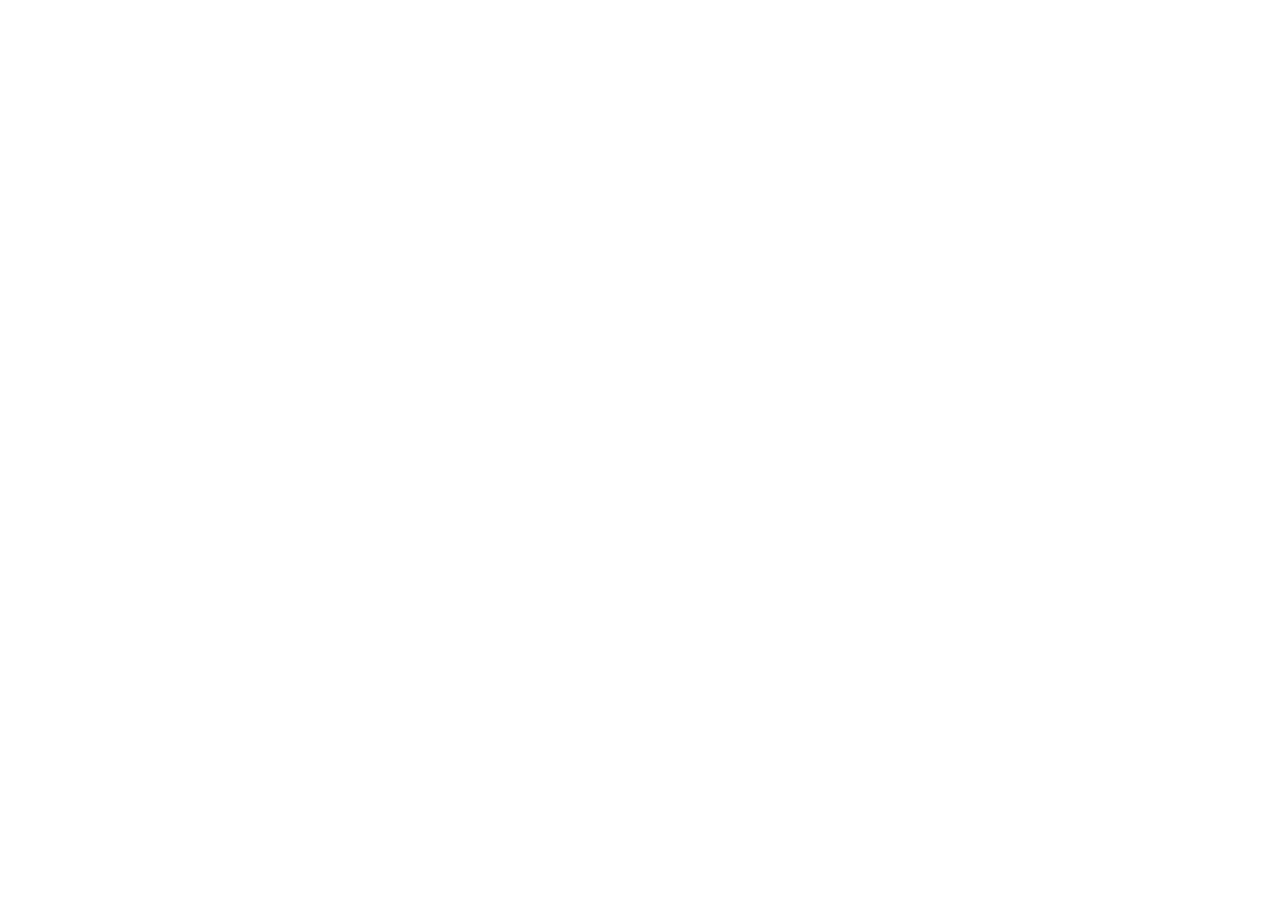
==== public/index.html @ dce38a4a "Add files via upload" ====
<!DOCTYPE html>
<html lang="ja">
<head>
<meta charset="UTF-8">
<meta name="viewport" content="width=device-width, initial-scale=1">
<title>新着サンプル動画まとめ｜三昧タイム</title>
<meta name="robots" content="noindex">
<!-- サンプル動画のサーバーはリファラを見て弾くことがあるため、必ず送る設定にしておく -->
<meta name="referrer" content="no-referrer-when-downgrade">

<link rel="preconnect" href="https://fonts.googleapis.com">
<link rel="preconnect" href="https://fonts.gstatic.com" crossorigin>
<link href="https://fonts.googleapis.com/css2?family=Noto+Sans+JP:wght@400;500;700&family=JetBrains+Mono:wght@400;500&display=swap" rel="stylesheet">
<link rel="stylesheet" href="/assets/css/common.css">
</head>

<body>
<noscript><p style="text-align:center;padding:40px 16px">このサイトの閲覧にはJavaScriptを有効にしてください。</p></noscript>

<!-- 年齢確認：「はい」を押すまで <template> の中身は読み込まれない（/assets/js/age-gate.js） -->
<template id="site-content">

<header class="site-head">
  <div class="wrap">
    <a class="site-logo" href="/">ざんまい<span>たいむ。</span></a>
    <nav class="site-nav">
      <a href="/" aria-current="page">新着</a>
      <a href="/actress/">女優一覧</a>
    </nav>
  </div>
</header>

<main class="wrap">

  <!-- 広告（PR）表記 -->
  <p class="pr-note">
    <span class="pr-badge">PR</span>
    当サイトはアフィリエイト広告を利用しています。掲載している動画は FANZA（DMM）のサンプル動画で、リンク先で購入・視聴できます。
    <a href="/policy/">サイトポリシー</a>
  </p>

  <!-- ==========================================================
       動画グリッド

       ★ この STAGE 区間は scripts/build.py が自動生成します。
          手で編集しても次回の更新で上書きされます。
          掲載内容を変えたいときは knowledge/config.json を編集してください。

       ★ affi_id について
          src の「affi_id=...」はDMMアフィリエイトIDです。
          ここが空・未設定だと、プレイヤーをクリックしたときの遷移先URLが
          不正になり「400 Bad Request」になります。消さないでください。
          正本: knowledge/config.json の affiliate.affiliate_id
       ========================================================== -->
  <section class="stage">

    <!-- ================= STAGE START ================= -->
    <ul class="video-row">

      <!-- ---------- 1段目 ---------- -->
      <li>
        <div class="video-cell">
          <iframe src="https://www.dmm.co.jp/litevideo/-/part/=/affi_id=NUBh0jCpE9kc-001/cid=sone00272/size=1280_720/"
                  scrolling="no" frameborder="0" allowfullscreen
                  allow="autoplay; fullscreen; encrypted-media; picture-in-picture"
                  referrerpolicy="no-referrer-when-downgrade" loading="lazy"></iframe>
        </div>
        <p class="cell-text">年末年始、広い学生寮で女学生とおじさん管理人が2人きり… 禁断シチュに欲情した中年ち●ぽと寂しさ埋めたい若い少女おま●こは相性良すぎて合体し続けた。 浅野こころ<br>浅野こころ</p>
      </li>
      <li>
        <div class="video-cell">
          <iframe src="https://www.dmm.co.jp/litevideo/-/part/=/affi_id=NUBh0jCpE9kc-001/cid=midv00855/size=1280_720/"
                  scrolling="no" frameborder="0" allowfullscreen
                  allow="autoplay; fullscreen; encrypted-media; picture-in-picture"
                  referrerpolicy="no-referrer-when-downgrade" loading="lazy"></iframe>
        </div>
        <p class="cell-text">いつも標準語のひなの先生、欲情すると方言淫語で痴女ってきて僕の恋人が近くにいても14発搾精させてくる巨乳女教師 博多弁卑語NTR 九野ひなの<br>九野ひなの</p>
      </li>
      <li>
        <div class="video-cell">
          <iframe src="https://www.dmm.co.jp/litevideo/-/part/=/affi_id=NUBh0jCpE9kc-001/cid=oae00291/size=1280_720/"
                  scrolling="no" frameborder="0" allowfullscreen
                  allow="autoplay; fullscreen; encrypted-media; picture-in-picture"
                  referrerpolicy="no-referrer-when-downgrade" loading="lazy"></iframe>
        </div>
        <p class="cell-text">裸神 瀬戸環奈<br>瀬戸環奈</p>
      </li>

      <!-- ---------- 2段目 ---------- -->
      <li>
        <div class="video-cell">
          <iframe src="https://www.dmm.co.jp/litevideo/-/part/=/affi_id=NUBh0jCpE9kc-001/cid=mimk00168/size=1280_720/"
                  scrolling="no" frameborder="0" allowfullscreen
                  allow="autoplay; fullscreen; encrypted-media; picture-in-picture"
                  referrerpolicy="no-referrer-when-downgrade" loading="lazy"></iframe>
        </div>
        <p class="cell-text">1000円カットのおネエさんにスいてもらう本。3 実写版<br>1000円カットのおネエさんにスいてもらう本。</p>
      </li>
      <li>
        <div class="video-cell">
          <iframe src="https://www.dmm.co.jp/litevideo/-/part/=/affi_id=NUBh0jCpE9kc-001/cid=midv00670/size=1280_720/"
                  scrolling="no" frameborder="0" allowfullscreen
                  allow="autoplay; fullscreen; encrypted-media; picture-in-picture"
                  referrerpolicy="no-referrer-when-downgrade" loading="lazy"></iframe>
        </div>
        <p class="cell-text">帰省先のド田舎で僕の東京カノジョに嫉妬した幼馴染の澪に汗だくジェラシ―淫語で精子ぶっこ抜かれた…夏の思い出。 石川澪<br>石川澪</p>
      </li>
      <li>
        <div class="video-cell">
          <iframe src="https://www.dmm.co.jp/litevideo/-/part/=/affi_id=NUBh0jCpE9kc-001/cid=sone00224/size=1280_720/"
                  scrolling="no" frameborder="0" allowfullscreen
                  allow="autoplay; fullscreen; encrypted-media; picture-in-picture"
                  referrerpolicy="no-referrer-when-downgrade" loading="lazy"></iframe>
        </div>
        <p class="cell-text">ド級新人‘倉木華’の敏感長身ボディを更に！とことん！めちゃイキ性開発3本番！初体験スペシャル<br>倉木華</p>
      </li>

      <!-- ---------- 3段目 ---------- -->
      <li>
        <div class="video-cell">
          <iframe src="https://www.dmm.co.jp/litevideo/-/part/=/affi_id=NUBh0jCpE9kc-001/cid=ssis00839/size=1280_720/"
                  scrolling="no" frameborder="0" allowfullscreen
                  allow="autoplay; fullscreen; encrypted-media; picture-in-picture"
                  referrerpolicy="no-referrer-when-downgrade" loading="lazy"></iframe>
        </div>
        <p class="cell-text">従順かつ性的な美麗Mペット 河北彩花<br>河北彩花（河北彩伽）</p>
      </li>
      <li>
        <div class="video-cell">
          <iframe src="https://www.dmm.co.jp/litevideo/-/part/=/affi_id=NUBh0jCpE9kc-001/cid=h_021nps00472/size=1280_720/"
                  scrolling="no" frameborder="0" allowfullscreen
                  allow="autoplay; fullscreen; encrypted-media; picture-in-picture"
                  referrerpolicy="no-referrer-when-downgrade" loading="lazy"></iframe>
        </div>
        <p class="cell-text">ガチナンパ！ 結婚式帰りの女性がお口だけでコンドーム装着に挑戦！妊娠願望が強くなって最後はゴムを外して何度も中出し懇願！<br>ガチナンパ！（ピーターズ）</p>
      </li>
      <li>
        <div class="video-cell">
          <iframe src="https://www.dmm.co.jp/litevideo/-/part/=/affi_id=NUBh0jCpE9kc-001/cid=1sdjs00364/size=1280_720/"
                  scrolling="no" frameborder="0" allowfullscreen
                  allow="autoplay; fullscreen; encrypted-media; picture-in-picture"
                  referrerpolicy="no-referrer-when-downgrade" loading="lazy"></iframe>
        </div>
        <p class="cell-text">人事部の休日 in 川越 与田ひかげ<br>与田ひかげ</p>
      </li>

    </ul>
    <!-- ================== STAGE END ================== -->

  </section>

  <section class="stage updates">
    <h2 class="stage-title">最新の更新</h2>
  <!-- UPDATES:START (scripts/build_index.py が自動生成。手で編集しない) -->
  <ul>

  </ul>
  <!-- UPDATES:END -->
  </section>

</main>

<footer class="foot">
  <div class="wrap">
    <nav class="foot-links" aria-label="サイト情報">
      <a href="/policy/">サイトポリシー</a>
    </nav>
    <p class="foot-pr">当サイトはアフィリエイト広告（PR）を利用しています。</p>
    <p class="foot-copy">&copy; 三昧タイム</p>
  </div>
</footer>

</template>

<script src="/assets/js/age-gate.js"></script>
<script src="/assets/js/site.js" defer></script>
</body>
</html>
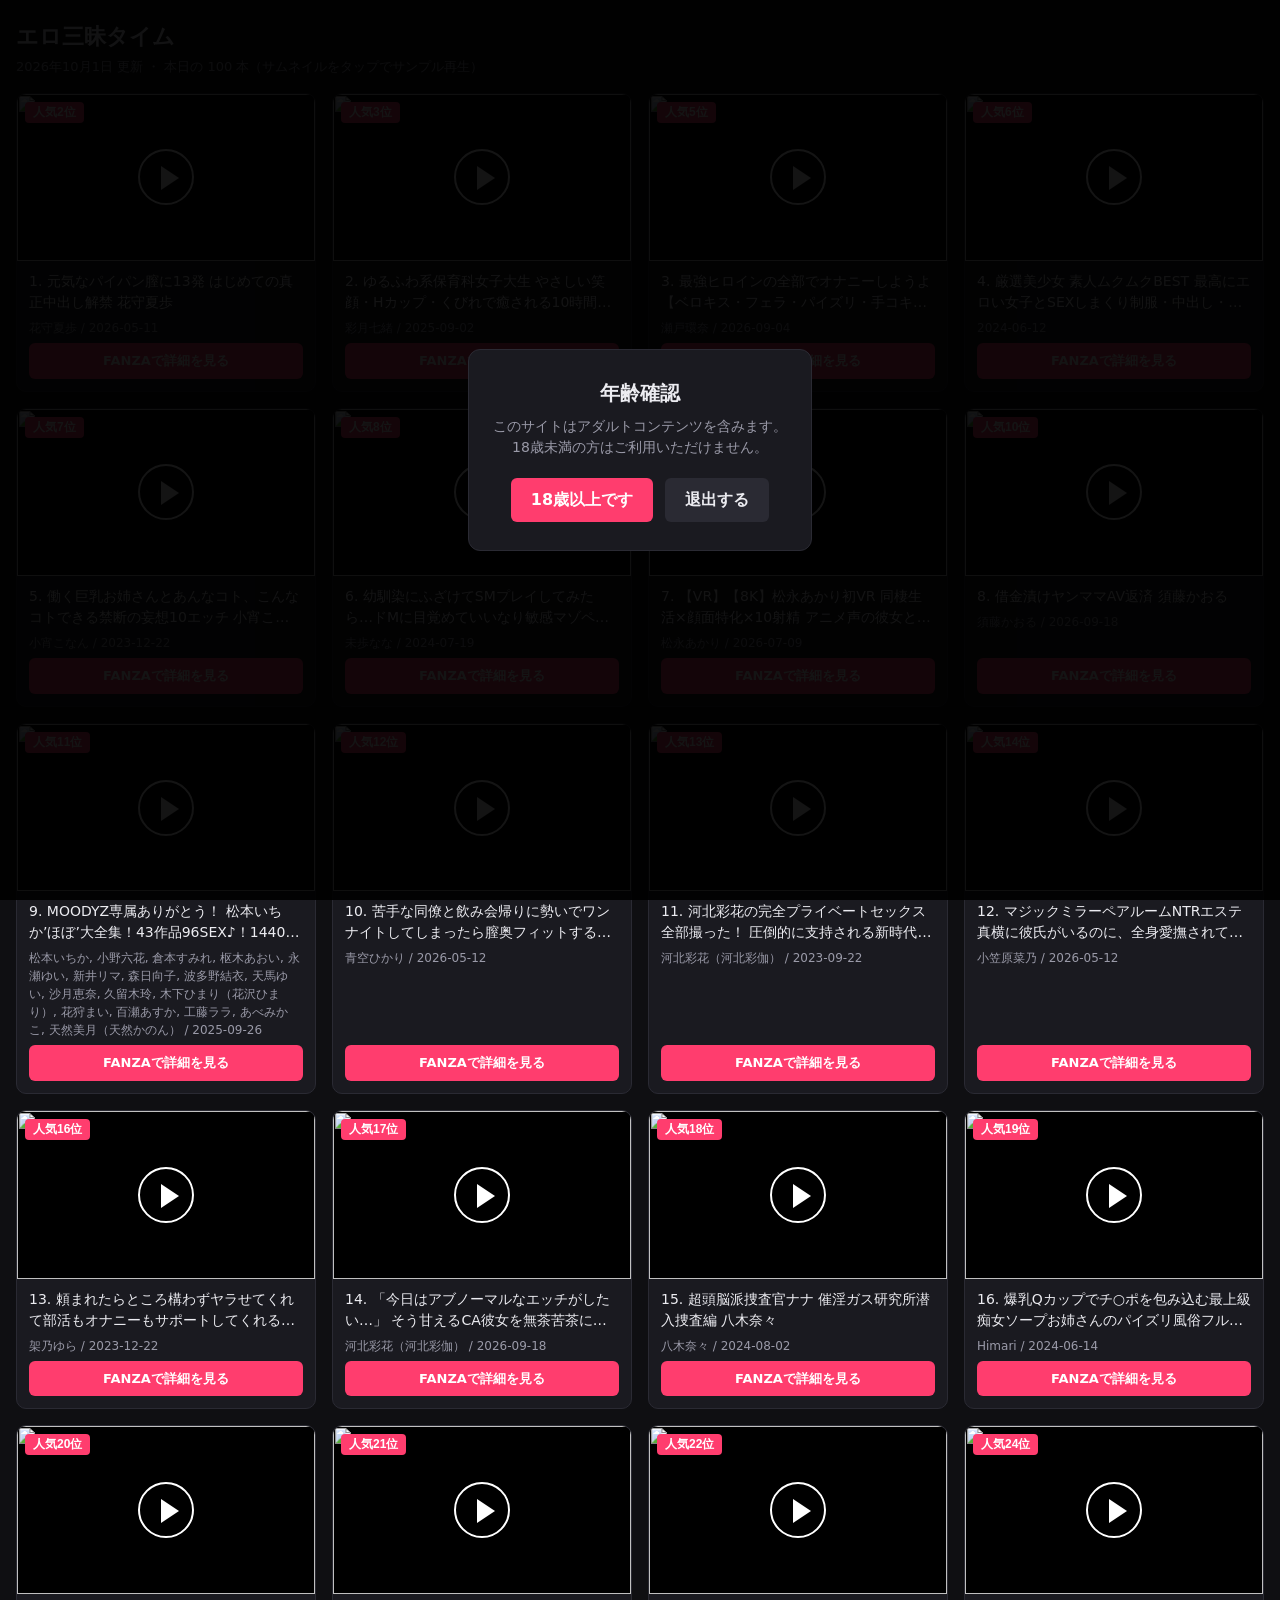
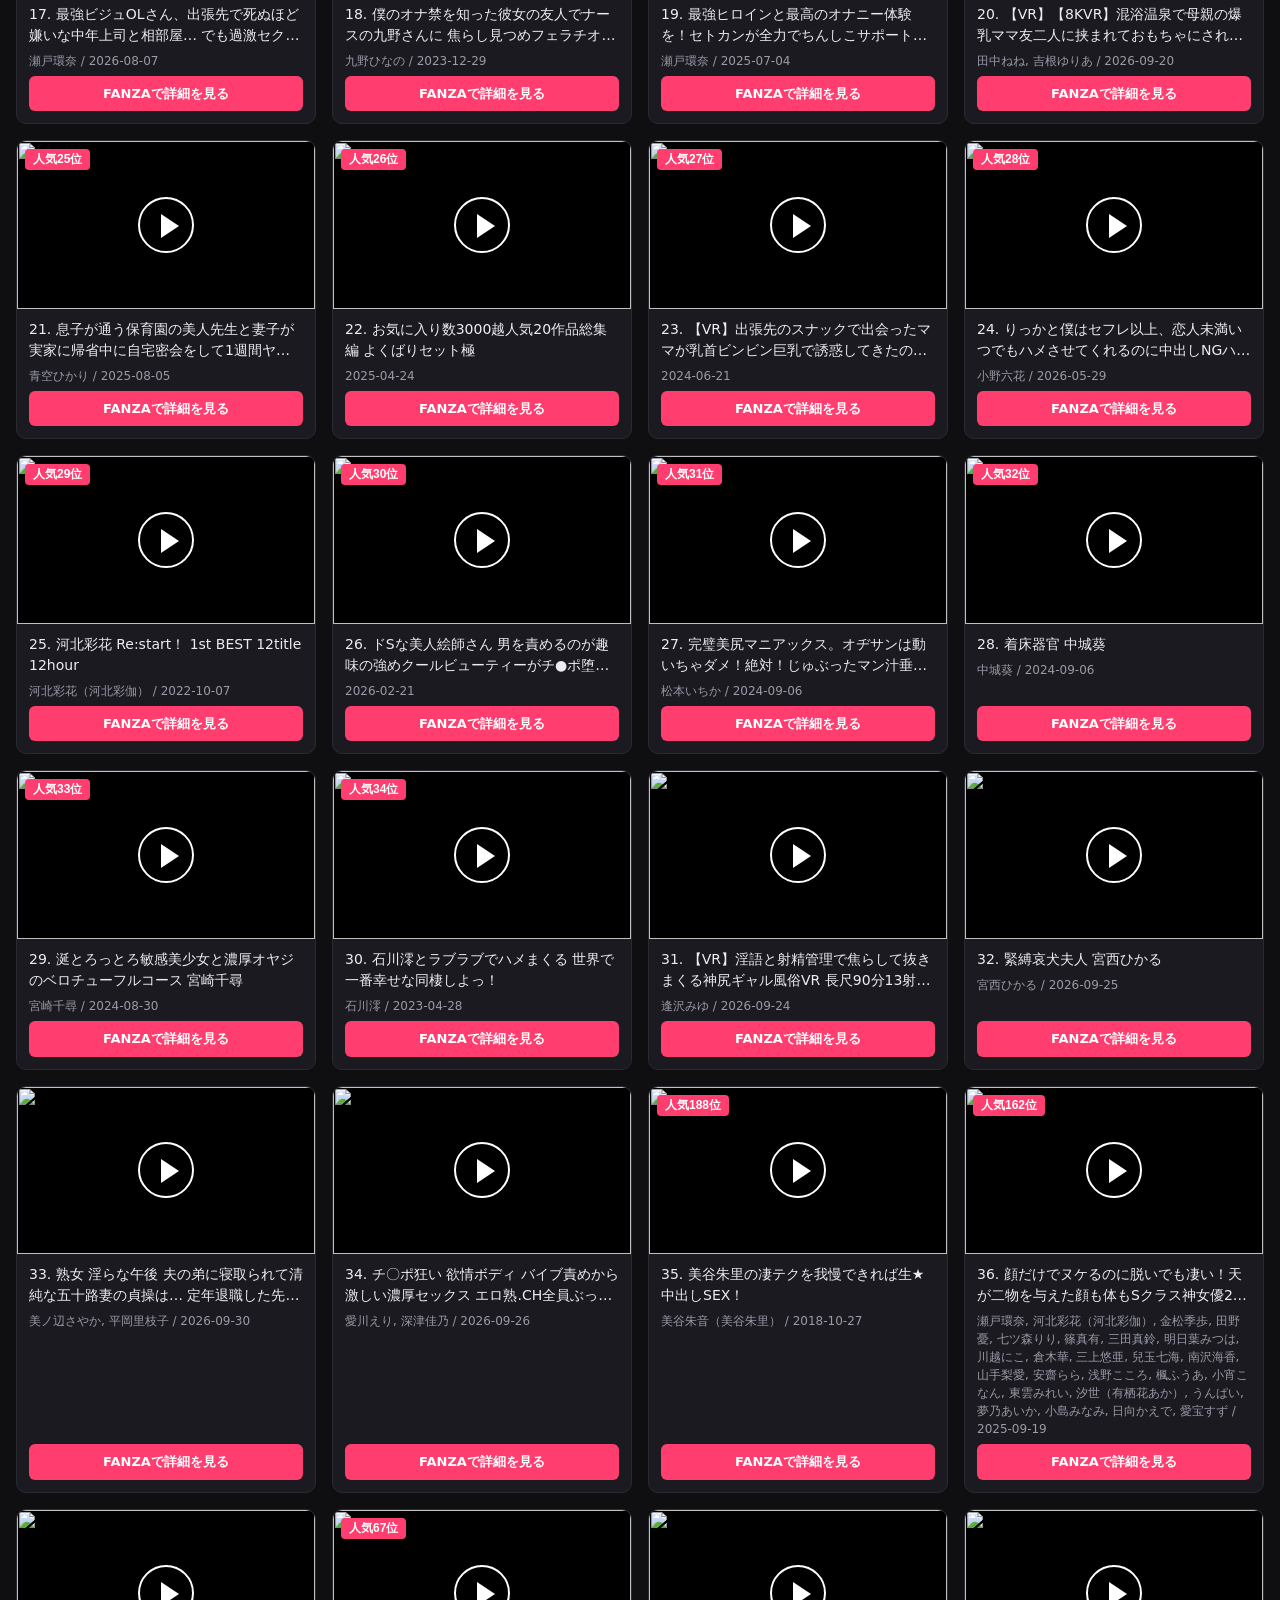
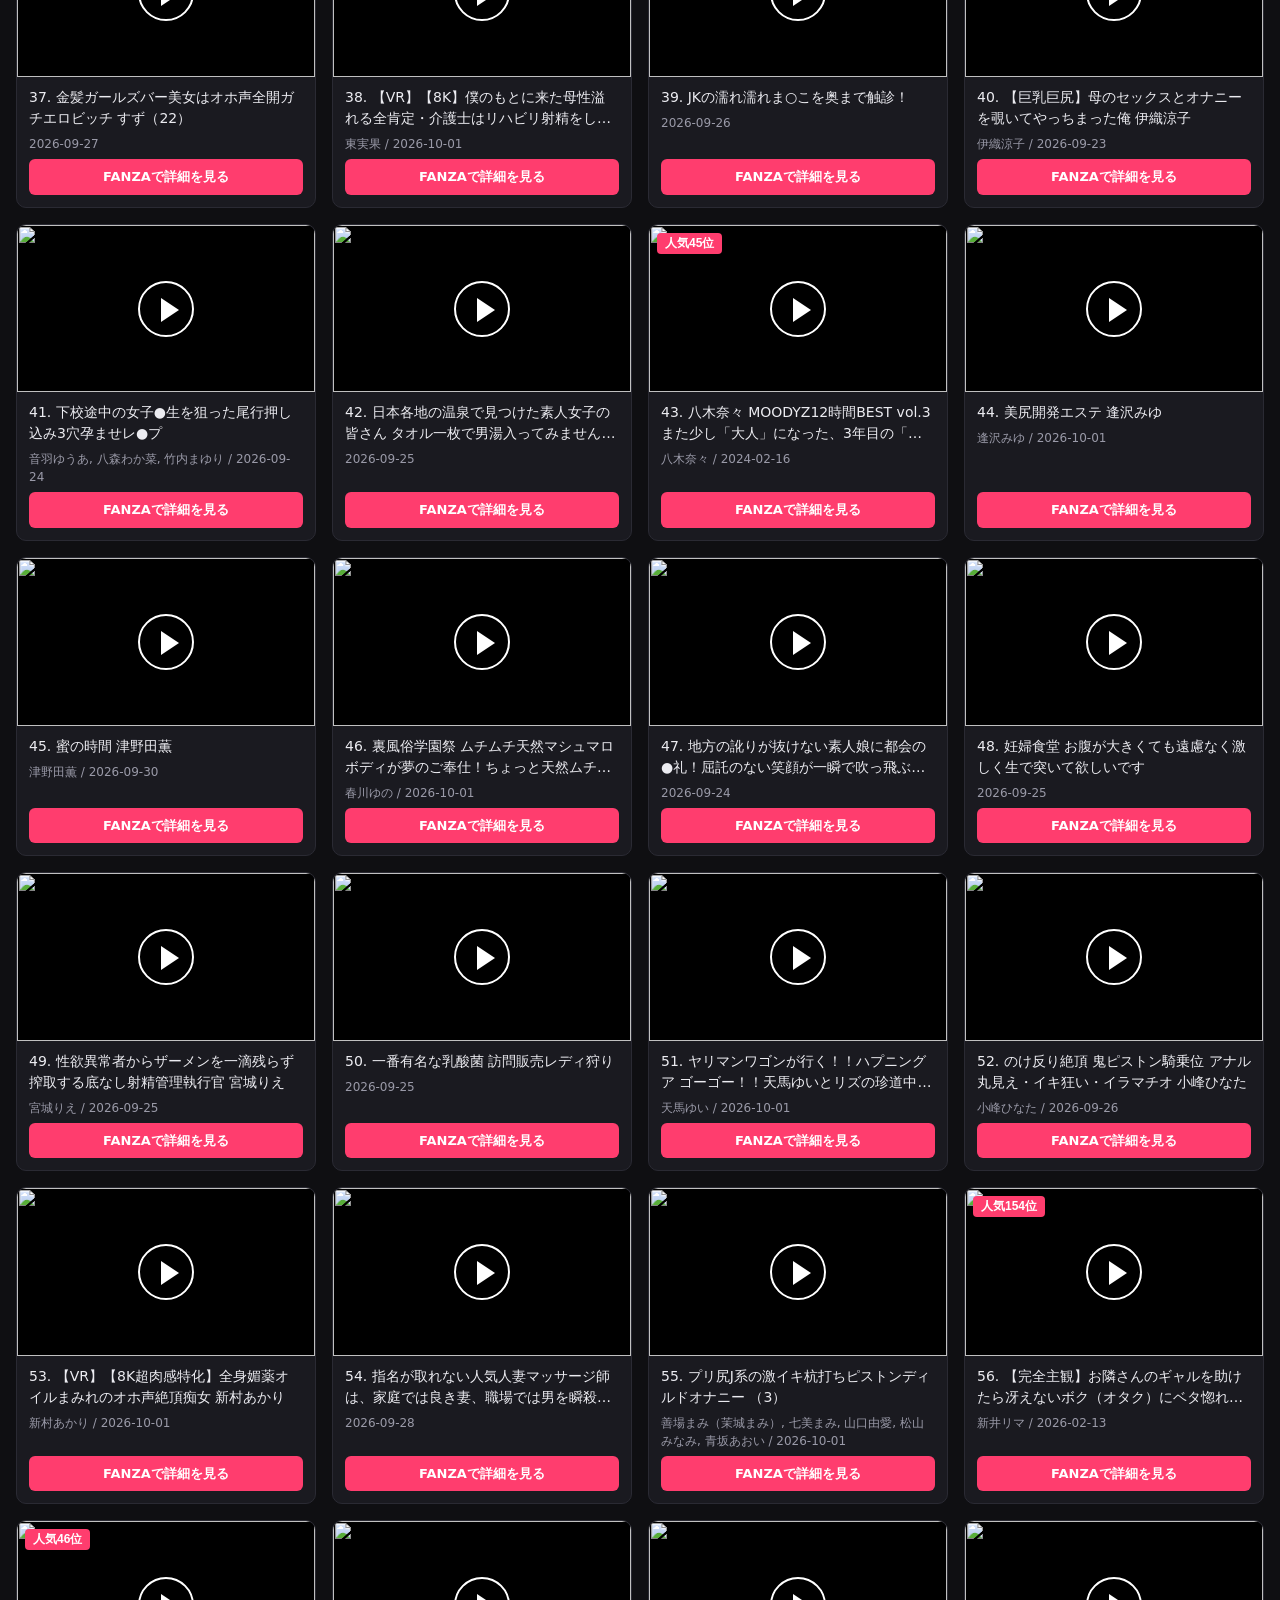
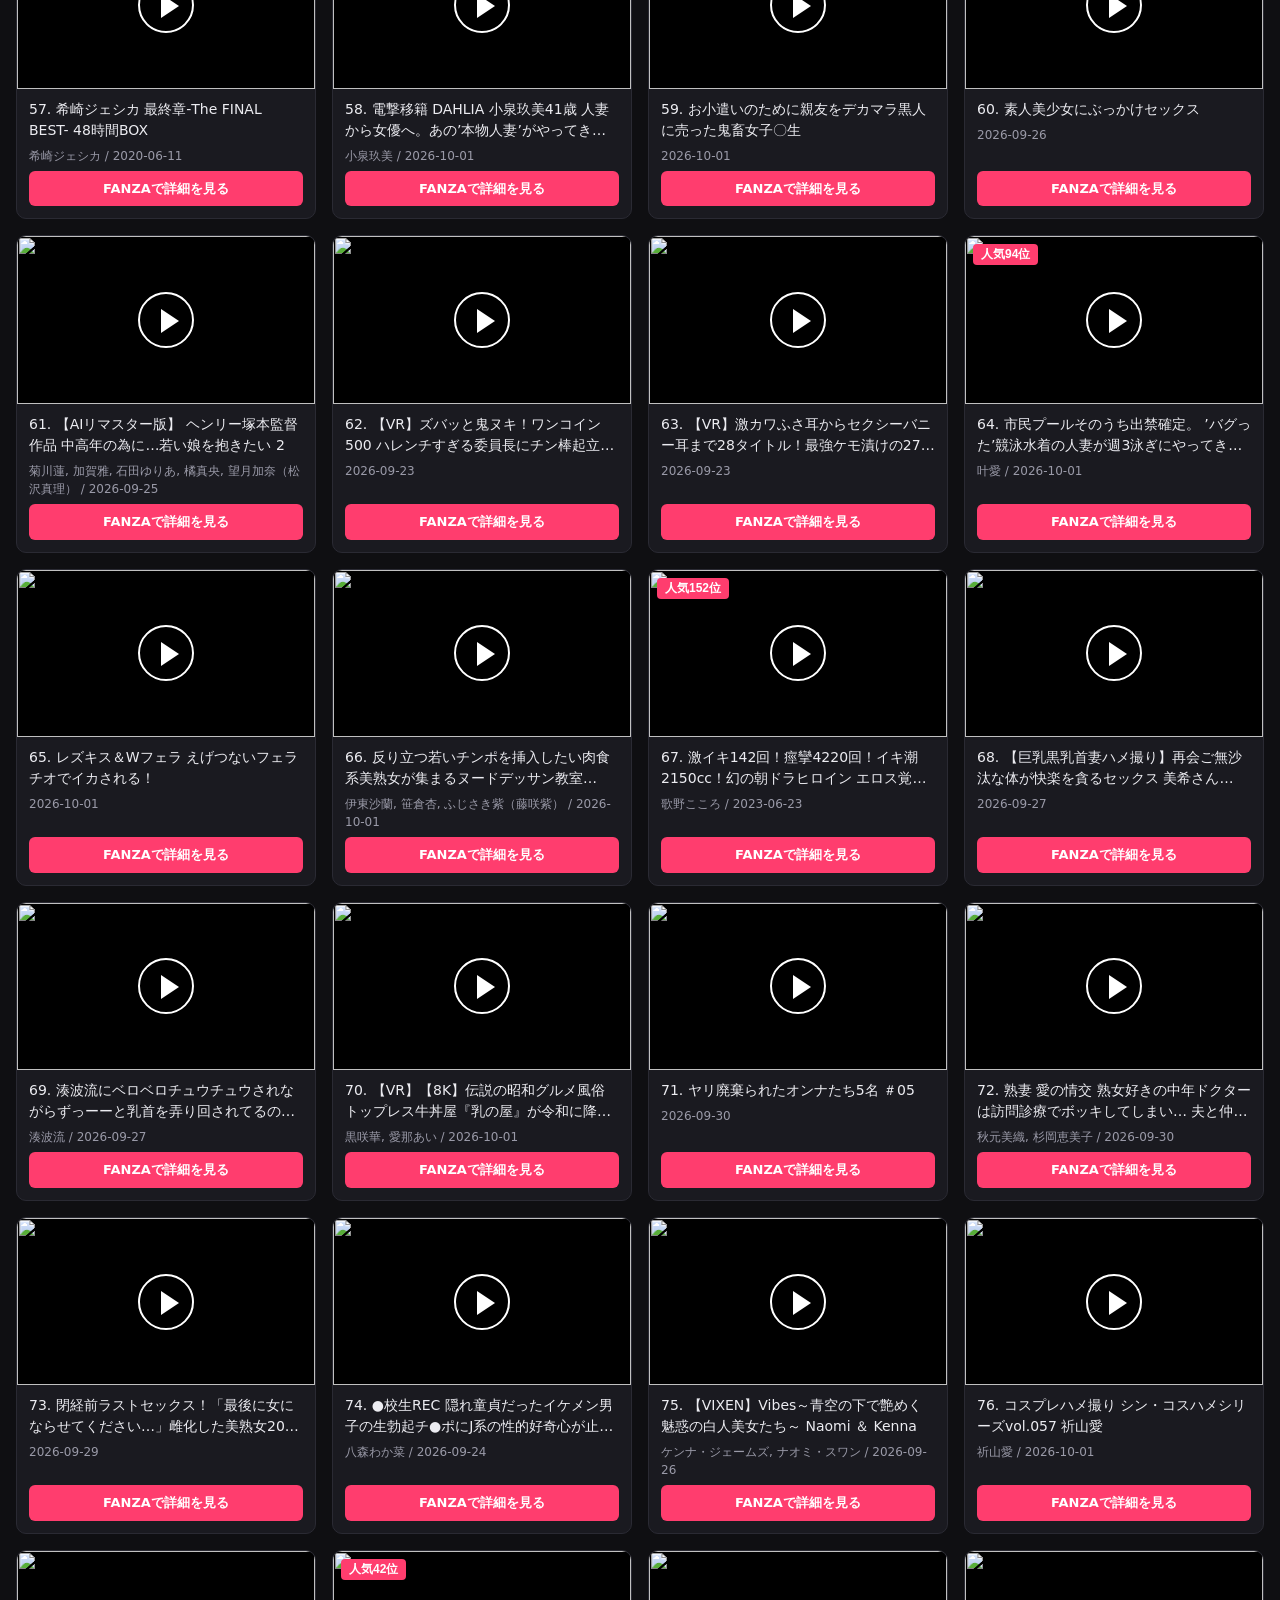
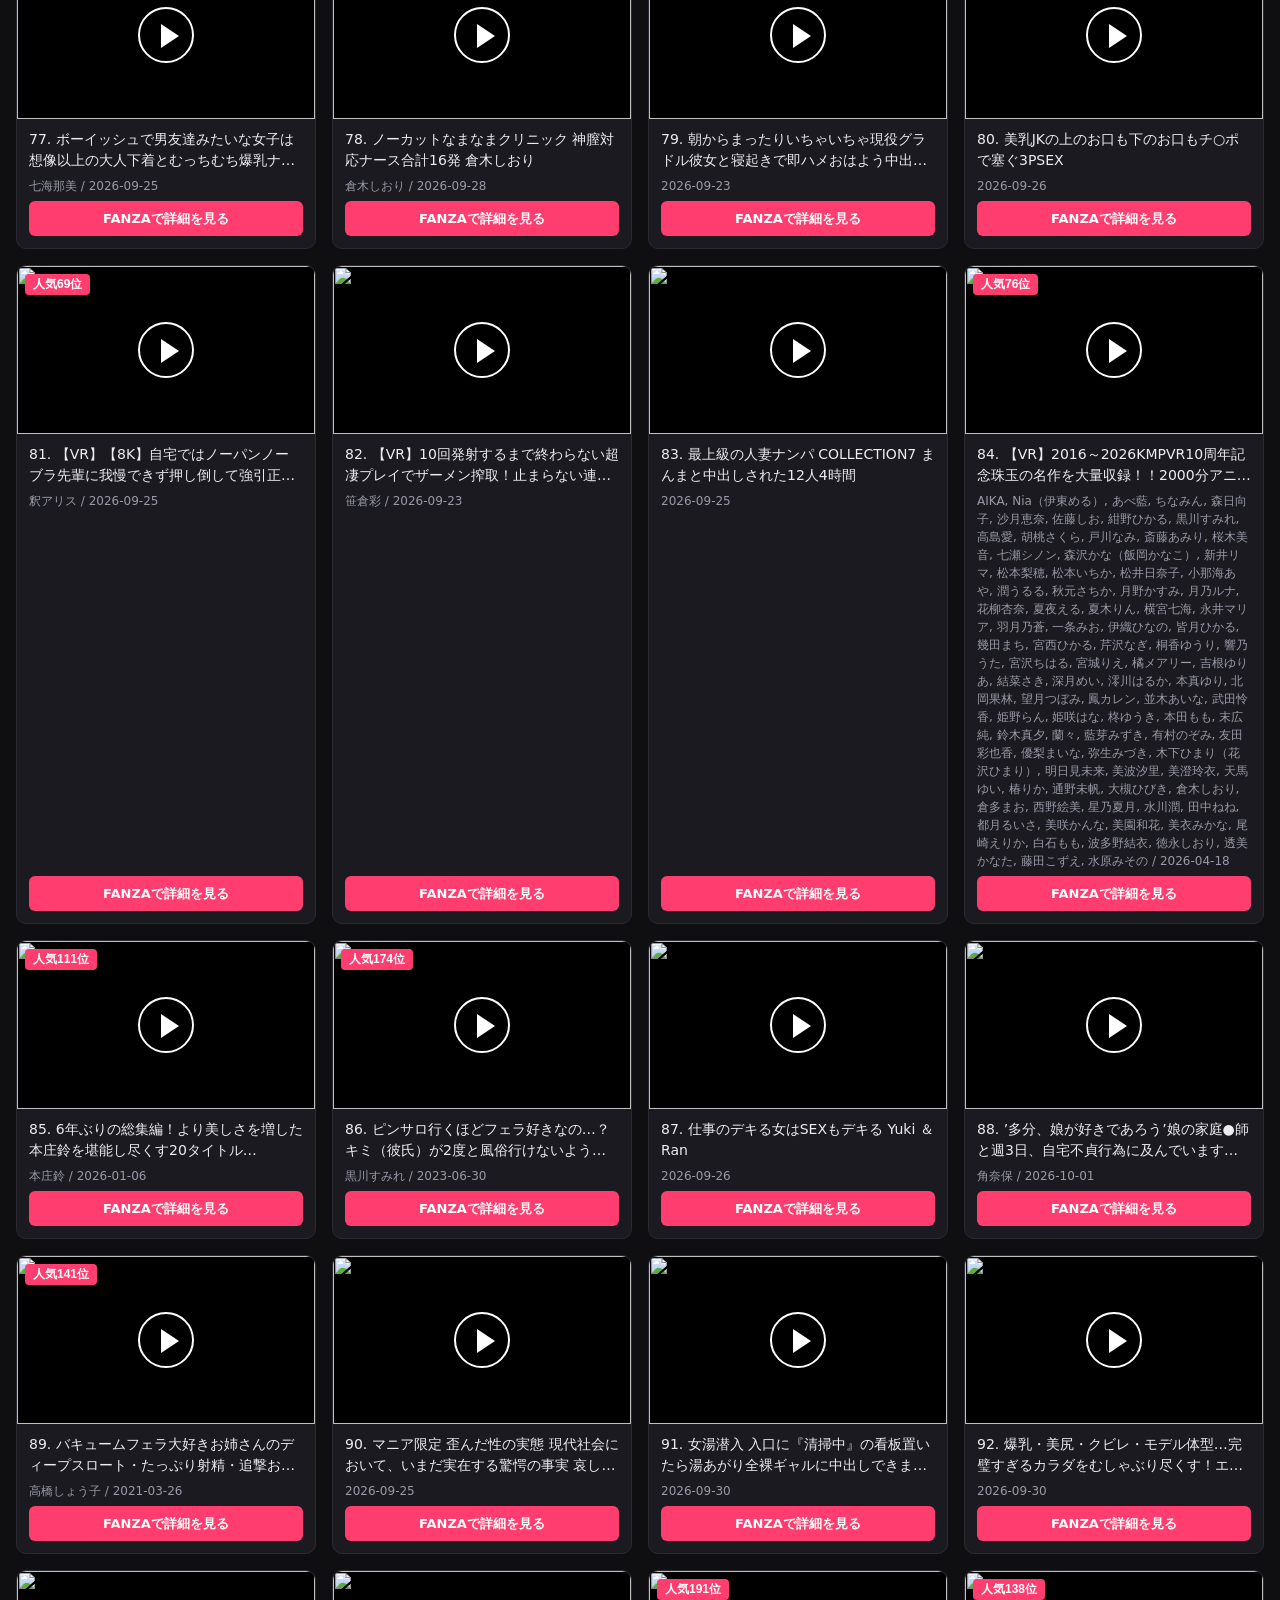
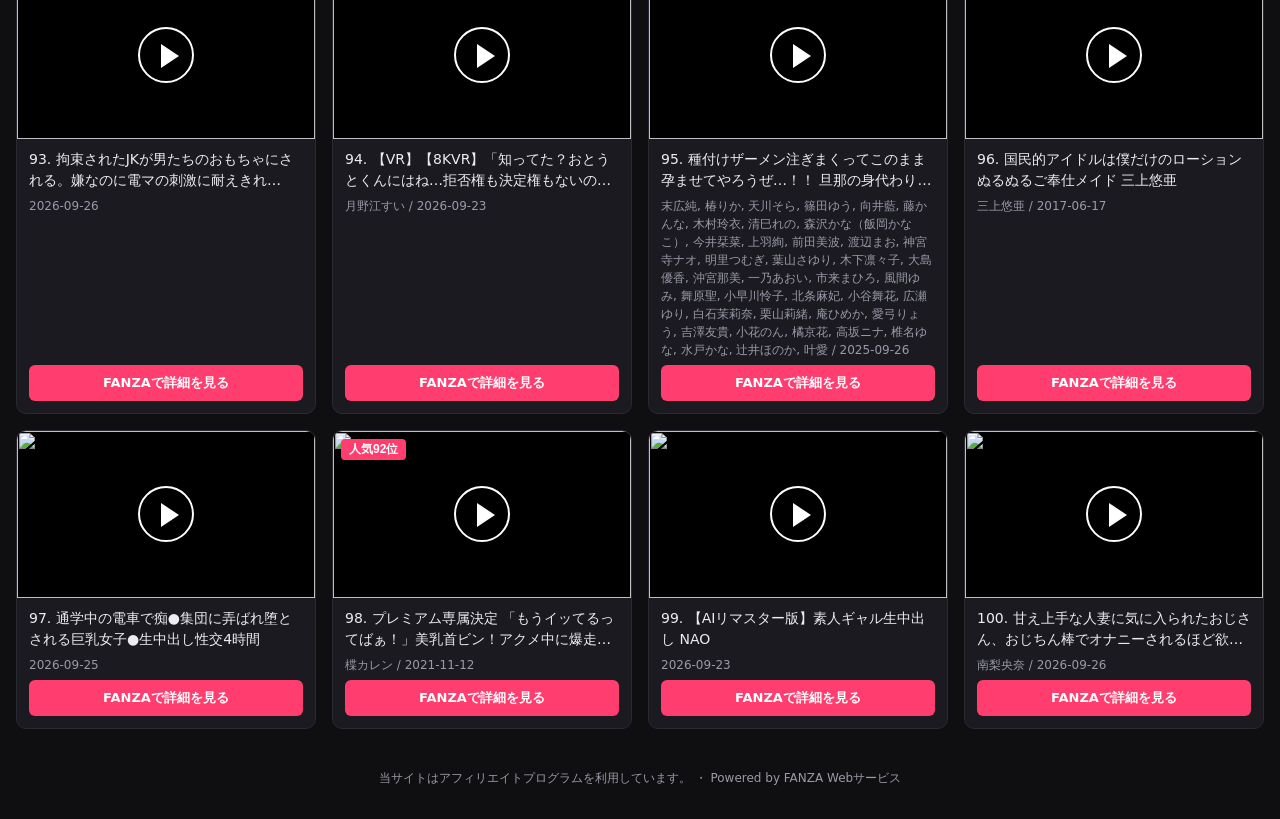
==== commit 91462e2f: "Replace site with daily 100-video build Co-Authored-By: Claude Opus 5.5 <noreply@anthropic.com>" ====
--- a/public/index.html
+++ b/public/index.html
@@ -1,178 +1,1205 @@
-<!DOCTYPE html>
+<!doctype html>
 <html lang="ja">
 <head>
-<meta charset="UTF-8">
+<meta charset="utf-8">
 <meta name="viewport" content="width=device-width, initial-scale=1">
-<title>新着サンプル動画まとめ｜三昧タイム</title>
 <meta name="robots" content="noindex">
-<!-- サンプル動画のサーバーはリファラを見て弾くことがあるため、必ず送る設定にしておく -->
-<meta name="referrer" content="no-referrer-when-downgrade">
-
-<link rel="preconnect" href="https://fonts.googleapis.com">
-<link rel="preconnect" href="https://fonts.gstatic.com" crossorigin>
-<link href="https://fonts.googleapis.com/css2?family=Noto+Sans+JP:wght@400;500;700&family=JetBrains+Mono:wght@400;500&display=swap" rel="stylesheet">
-<link rel="stylesheet" href="/assets/css/common.css">
+<meta name="rating" content="adult">
+<title>エロ三昧タイム</title>
+<style>
+  :root {
+    --bg: #0f0f12; --panel: #1a1a20; --line: #2a2a33;
+    --text: #ececf1; --muted: #9a9aa8; --accent: #ff3d6e; --accent-ink: #fff;
+  }
+  * { box-sizing: border-box; }
+  body { margin: 0; background: var(--bg); color: var(--text);
+         font-family: system-ui, -apple-system, "Hiragino Sans", "Yu Gothic UI", sans-serif; line-height: 1.5; }
+  header { padding: 20px 16px 8px; max-width: 1400px; margin: 0 auto; }
+  h1 { margin: 0; font-size: 22px; }
+  .sub { margin: 4px 0 0; color: var(--muted); font-size: 13px; }
+  main { max-width: 1400px; margin: 0 auto; padding: 8px 16px 40px; }
+  .grid { list-style: none; margin: 0; padding: 0; display: grid; gap: 16px;
+          grid-template-columns: repeat(auto-fill, minmax(260px, 1fr)); }
+  .card { background: var(--panel); border: 1px solid var(--line); border-radius: 10px; overflow: hidden;
+          display: flex; flex-direction: column; }
+  .thumb { position: relative; display: block; width: 100%; aspect-ratio: 16 / 9; padding: 0; border: 0;
+           background: #000; cursor: pointer; overflow: hidden; }
+  .thumb img { width: 100%; height: 100%; object-fit: cover; display: block; transition: transform .2s; }
+  .thumb:hover img { transform: scale(1.03); }
+  .thumb iframe { position: absolute; inset: 0; width: 100%; height: 100%; border: 0; }
+  .play { position: absolute; left: 50%; top: 50%; width: 56px; height: 56px; margin: -28px 0 0 -28px;
+          border-radius: 50%; background: rgba(0,0,0,.6); border: 2px solid #fff; }
+  .play::after { content: ""; position: absolute; left: 21px; top: 15px;
+                 border-style: solid; border-width: 12px 0 12px 18px; border-color: transparent transparent transparent #fff; }
+  .rank { position: absolute; left: 8px; top: 8px; background: var(--accent); color: var(--accent-ink);
+          font-size: 12px; font-weight: 700; padding: 2px 8px; border-radius: 4px; }
+  .body { padding: 10px 12px 12px; display: flex; flex-direction: column; gap: 6px; flex: 1; }
+  .title { margin: 0; font-size: 14px; display: -webkit-box; -webkit-line-clamp: 2; -webkit-box-orient: vertical; overflow: hidden; }
+  .meta { margin: 0; font-size: 12px; color: var(--muted); }
+  .cta { margin-top: auto; display: block; text-align: center; background: var(--accent); color: var(--accent-ink);
+         text-decoration: none; font-size: 13px; font-weight: 700; padding: 8px; border-radius: 6px; }
+  .cta:hover { filter: brightness(1.1); }
+  footer { text-align: center; color: var(--muted); font-size: 12px; padding: 0 16px 32px; }
+  #age { position: fixed; inset: 0; background: rgba(0,0,0,.92); display: none; align-items: center;
+         justify-content: center; z-index: 10; padding: 16px; }
+  #age.show { display: flex; }
+  #age .box { background: var(--panel); border: 1px solid var(--line); border-radius: 12px; padding: 28px 24px;
+              max-width: 420px; text-align: center; }
+  #age h2 { margin: 0 0 8px; font-size: 20px; }
+  #age p { margin: 0 0 20px; color: var(--muted); font-size: 14px; }
+  #age .btns { display: flex; gap: 12px; justify-content: center; }
+  #age button, #age a { font: inherit; font-weight: 700; padding: 10px 20px; border-radius: 6px; border: 0;
+                        cursor: pointer; text-decoration: none; }
+  #age .yes { background: var(--accent); color: var(--accent-ink); }
+  #age .no { background: var(--line); color: var(--text); }
+</style>
 </head>
-
 <body>
-<noscript><p style="text-align:center;padding:40px 16px">このサイトの閲覧にはJavaScriptを有効にしてください。</p></noscript>
-
-<!-- 年齢確認：「はい」を押すまで <template> の中身は読み込まれない（/assets/js/age-gate.js） -->
-<template id="site-content">
-
-<header class="site-head">
-  <div class="wrap">
-    <a class="site-logo" href="/">ざんまい<span>たいむ。</span></a>
-    <nav class="site-nav">
-      <a href="/" aria-current="page">新着</a>
-      <a href="/actress/">女優一覧</a>
-    </nav>
+<div id="age" role="dialog" aria-modal="true" aria-labelledby="age-title">
+  <div class="box">
+    <h2 id="age-title">年齢確認</h2>
+    <p>このサイトはアダルトコンテンツを含みます。<br>18歳未満の方はご利用いただけません。</p>
+    <div class="btns">
+      <button class="yes" type="button">18歳以上です</button>
+      <a class="no" href="https://www.google.com/">退出する</a>
+    </div>
   </div>
+</div>
+<header>
+  <h1>エロ三昧タイム</h1>
+  <p class="sub">2026年10月1日 更新 ・ 本日の 100 本（サムネイルをタップでサンプル再生）</p>
 </header>
-
-<main class="wrap">
-
-  <!-- 広告（PR）表記 -->
-  <p class="pr-note">
-    <span class="pr-badge">PR</span>
-    当サイトはアフィリエイト広告を利用しています。掲載している動画は FANZA（DMM）のサンプル動画で、リンク先で購入・視聴できます。
-    <a href="/policy/">サイトポリシー</a>
-  </p>
-
-  <!-- ==========================================================
-       動画グリッド
-
-       ★ この STAGE 区間は scripts/build.py が自動生成します。
-          手で編集しても次回の更新で上書きされます。
-          掲載内容を変えたいときは knowledge/config.json を編集してください。
-
-       ★ affi_id について
-          src の「affi_id=...」はDMMアフィリエイトIDです。
-          ここが空・未設定だと、プレイヤーをクリックしたときの遷移先URLが
-          不正になり「400 Bad Request」になります。消さないでください。
-          正本: knowledge/config.json の affiliate.affiliate_id
-       ========================================================== -->
-  <section class="stage">
-
-    <!-- ================= STAGE START ================= -->
-    <ul class="video-row">
-
-      <!-- ---------- 1段目 ---------- -->
-      <li>
-        <div class="video-cell">
-          <iframe src="https://www.dmm.co.jp/litevideo/-/part/=/affi_id=NUBh0jCpE9kc-001/cid=sone00272/size=1280_720/"
-                  scrolling="no" frameborder="0" allowfullscreen
-                  allow="autoplay; fullscreen; encrypted-media; picture-in-picture"
-                  referrerpolicy="no-referrer-when-downgrade" loading="lazy"></iframe>
-        </div>
-        <p class="cell-text">年末年始、広い学生寮で女学生とおじさん管理人が2人きり… 禁断シチュに欲情した中年ち●ぽと寂しさ埋めたい若い少女おま●こは相性良すぎて合体し続けた。 浅野こころ<br>浅野こころ</p>
-      </li>
-      <li>
-        <div class="video-cell">
-          <iframe src="https://www.dmm.co.jp/litevideo/-/part/=/affi_id=NUBh0jCpE9kc-001/cid=midv00855/size=1280_720/"
-                  scrolling="no" frameborder="0" allowfullscreen
-                  allow="autoplay; fullscreen; encrypted-media; picture-in-picture"
-                  referrerpolicy="no-referrer-when-downgrade" loading="lazy"></iframe>
-        </div>
-        <p class="cell-text">いつも標準語のひなの先生、欲情すると方言淫語で痴女ってきて僕の恋人が近くにいても14発搾精させてくる巨乳女教師 博多弁卑語NTR 九野ひなの<br>九野ひなの</p>
-      </li>
-      <li>
-        <div class="video-cell">
-          <iframe src="https://www.dmm.co.jp/litevideo/-/part/=/affi_id=NUBh0jCpE9kc-001/cid=oae00291/size=1280_720/"
-                  scrolling="no" frameborder="0" allowfullscreen
-                  allow="autoplay; fullscreen; encrypted-media; picture-in-picture"
-                  referrerpolicy="no-referrer-when-downgrade" loading="lazy"></iframe>
-        </div>
-        <p class="cell-text">裸神 瀬戸環奈<br>瀬戸環奈</p>
-      </li>
-
-      <!-- ---------- 2段目 ---------- -->
-      <li>
-        <div class="video-cell">
-          <iframe src="https://www.dmm.co.jp/litevideo/-/part/=/affi_id=NUBh0jCpE9kc-001/cid=mimk00168/size=1280_720/"
-                  scrolling="no" frameborder="0" allowfullscreen
-                  allow="autoplay; fullscreen; encrypted-media; picture-in-picture"
-                  referrerpolicy="no-referrer-when-downgrade" loading="lazy"></iframe>
-        </div>
-        <p class="cell-text">1000円カットのおネエさんにスいてもらう本。3 実写版<br>1000円カットのおネエさんにスいてもらう本。</p>
-      </li>
-      <li>
-        <div class="video-cell">
-          <iframe src="https://www.dmm.co.jp/litevideo/-/part/=/affi_id=NUBh0jCpE9kc-001/cid=midv00670/size=1280_720/"
-                  scrolling="no" frameborder="0" allowfullscreen
-                  allow="autoplay; fullscreen; encrypted-media; picture-in-picture"
-                  referrerpolicy="no-referrer-when-downgrade" loading="lazy"></iframe>
-        </div>
-        <p class="cell-text">帰省先のド田舎で僕の東京カノジョに嫉妬した幼馴染の澪に汗だくジェラシ―淫語で精子ぶっこ抜かれた…夏の思い出。 石川澪<br>石川澪</p>
-      </li>
-      <li>
-        <div class="video-cell">
-          <iframe src="https://www.dmm.co.jp/litevideo/-/part/=/affi_id=NUBh0jCpE9kc-001/cid=sone00224/size=1280_720/"
-                  scrolling="no" frameborder="0" allowfullscreen
-                  allow="autoplay; fullscreen; encrypted-media; picture-in-picture"
-                  referrerpolicy="no-referrer-when-downgrade" loading="lazy"></iframe>
-        </div>
-        <p class="cell-text">ド級新人‘倉木華’の敏感長身ボディを更に！とことん！めちゃイキ性開発3本番！初体験スペシャル<br>倉木華</p>
-      </li>
-
-      <!-- ---------- 3段目 ---------- -->
-      <li>
-        <div class="video-cell">
-          <iframe src="https://www.dmm.co.jp/litevideo/-/part/=/affi_id=NUBh0jCpE9kc-001/cid=ssis00839/size=1280_720/"
-                  scrolling="no" frameborder="0" allowfullscreen
-                  allow="autoplay; fullscreen; encrypted-media; picture-in-picture"
-                  referrerpolicy="no-referrer-when-downgrade" loading="lazy"></iframe>
-        </div>
-        <p class="cell-text">従順かつ性的な美麗Mペット 河北彩花<br>河北彩花（河北彩伽）</p>
-      </li>
-      <li>
-        <div class="video-cell">
-          <iframe src="https://www.dmm.co.jp/litevideo/-/part/=/affi_id=NUBh0jCpE9kc-001/cid=h_021nps00472/size=1280_720/"
-                  scrolling="no" frameborder="0" allowfullscreen
-                  allow="autoplay; fullscreen; encrypted-media; picture-in-picture"
-                  referrerpolicy="no-referrer-when-downgrade" loading="lazy"></iframe>
-        </div>
-        <p class="cell-text">ガチナンパ！ 結婚式帰りの女性がお口だけでコンドーム装着に挑戦！妊娠願望が強くなって最後はゴムを外して何度も中出し懇願！<br>ガチナンパ！（ピーターズ）</p>
-      </li>
-      <li>
-        <div class="video-cell">
-          <iframe src="https://www.dmm.co.jp/litevideo/-/part/=/affi_id=NUBh0jCpE9kc-001/cid=1sdjs00364/size=1280_720/"
-                  scrolling="no" frameborder="0" allowfullscreen
-                  allow="autoplay; fullscreen; encrypted-media; picture-in-picture"
-                  referrerpolicy="no-referrer-when-downgrade" loading="lazy"></iframe>
-        </div>
-        <p class="cell-text">人事部の休日 in 川越 与田ひかげ<br>与田ひかげ</p>
-      </li>
-
-    </ul>
-    <!-- ================== STAGE END ================== -->
-
-  </section>
-
-  <section class="stage updates">
-    <h2 class="stage-title">最新の更新</h2>
-  <!-- UPDATES:START (scripts/build_index.py が自動生成。手で編集しない) -->
-  <ul>
-
+<main>
+  <ul class="grid">
+      <li class="card">
+        <button class="thumb" type="button" data-player="https://www.dmm.co.jp/litevideo/-/part/=/affi_id=NUBh0jCpE9kc-001/cid=1namh00064/size=1280_720/" aria-label="元気なパイパン膣に13発 はじめての真正中出し解禁 花守夏歩 のサンプル動画を再生">
+          <img src="https://pics.dmm.co.jp/digital/video/1namh00064/1namh00064pl.jpg" alt="" loading="lazy" decoding="async">
+          <span class="play" aria-hidden="true"></span><span class="rank">人気2位</span>
+        </button>
+        <div class="body">
+          <p class="title">1. 元気なパイパン膣に13発 はじめての真正中出し解禁 花守夏歩</p>
+          <p class="meta">花守夏歩 / 2026-05-11</p>
+          <a class="cta" href="https://al.fanza.co.jp/?lurl=https%3A%2F%2Fvideo.dmm.co.jp%2Fav%2Fcontent%2F%3Fid%3D1namh00064&amp;af_id=NUBh0jCpE9kc-990&amp;ch=api" target="_blank" rel="sponsored nofollow noopener">FANZAで詳細を見る</a>
+        </div>
+      </li>
+      <li class="card">
+        <button class="thumb" type="button" data-player="https://www.dmm.co.jp/litevideo/-/part/=/affi_id=NUBh0jCpE9kc-001/cid=1sods00074/size=1280_720/" aria-label="ゆるふわ系保育科女子大生 やさしい笑顔・Hカップ・くびれで癒される10時間！18作品18本番 彩月七緒 のサンプル動画を再生">
+          <img src="https://pics.dmm.co.jp/digital/video/1sods00074/1sods00074pl.jpg" alt="" loading="lazy" decoding="async">
+          <span class="play" aria-hidden="true"></span><span class="rank">人気3位</span>
+        </button>
+        <div class="body">
+          <p class="title">2. ゆるふわ系保育科女子大生 やさしい笑顔・Hカップ・くびれで癒される10時間！18作品18本番 彩月七緒</p>
+          <p class="meta">彩月七緒 / 2025-09-02</p>
+          <a class="cta" href="https://al.fanza.co.jp/?lurl=https%3A%2F%2Fvideo.dmm.co.jp%2Fav%2Fcontent%2F%3Fid%3D1sods00074&amp;af_id=NUBh0jCpE9kc-990&amp;ch=api" target="_blank" rel="sponsored nofollow noopener">FANZAで詳細を見る</a>
+        </div>
+      </li>
+      <li class="card">
+        <button class="thumb" type="button" data-player="https://www.dmm.co.jp/litevideo/-/part/=/affi_id=NUBh0jCpE9kc-001/cid=snos00313/size=1280_720/" aria-label="最強ヒロインの全部でオナニーしようよ【ベロキス・フェラ・パイズリ・手コキ・脚コキ・美顔面・おま●こ特化】全身全技ズリネタコンプリート 極上オナニーサポート 瀬戸環奈 のサンプル動画を再生">
+          <img src="https://pics.dmm.co.jp/digital/video/snos00313/snos00313pl.jpg" alt="" loading="lazy" decoding="async">
+          <span class="play" aria-hidden="true"></span><span class="rank">人気5位</span>
+        </button>
+        <div class="body">
+          <p class="title">3. 最強ヒロインの全部でオナニーしようよ【ベロキス・フェラ・パイズリ・手コキ・脚コキ・美顔面・おま●こ特化】全身全技ズリネタコンプリート 極上オナニーサポート 瀬戸環奈</p>
+          <p class="meta">瀬戸環奈 / 2026-09-04</p>
+          <a class="cta" href="https://al.fanza.co.jp/?lurl=https%3A%2F%2Fvideo.dmm.co.jp%2Fav%2Fcontent%2F%3Fid%3Dsnos00313&amp;af_id=NUBh0jCpE9kc-990&amp;ch=api" target="_blank" rel="sponsored nofollow noopener">FANZAで詳細を見る</a>
+        </div>
+      </li>
+      <li class="card">
+        <button class="thumb" type="button" data-player="https://www.dmm.co.jp/litevideo/-/part/=/affi_id=NUBh0jCpE9kc-001/cid=smcd00018/size=1280_720/" aria-label="厳選美少女 素人ムクムクBEST 最高にエロい女子とSEXしまくり制服・中出し・極上フェラチオ ヌケる連続射精 超尺326分 のサンプル動画を再生">
+          <img src="https://pics.dmm.co.jp/digital/video/smcd00018/smcd00018pl.jpg" alt="" loading="lazy" decoding="async">
+          <span class="play" aria-hidden="true"></span><span class="rank">人気6位</span>
+        </button>
+        <div class="body">
+          <p class="title">4. 厳選美少女 素人ムクムクBEST 最高にエロい女子とSEXしまくり制服・中出し・極上フェラチオ ヌケる連続射精 超尺326分</p>
+          <p class="meta">2024-06-12</p>
+          <a class="cta" href="https://al.fanza.co.jp/?lurl=https%3A%2F%2Fvideo.dmm.co.jp%2Fav%2Fcontent%2F%3Fid%3Dsmcd00018&amp;af_id=NUBh0jCpE9kc-990&amp;ch=api" target="_blank" rel="sponsored nofollow noopener">FANZAで詳細を見る</a>
+        </div>
+      </li>
+      <li class="card">
+        <button class="thumb" type="button" data-player="https://www.dmm.co.jp/litevideo/-/part/=/affi_id=NUBh0jCpE9kc-001/cid=ssis00985/size=1280_720/" aria-label="働く巨乳お姉さんとあんなコト、こんなコトできる禁断の妄想10エッチ 小宵こなん のサンプル動画を再生">
+          <img src="https://pics.dmm.co.jp/digital/video/ssis00985/ssis00985pl.jpg" alt="" loading="lazy" decoding="async">
+          <span class="play" aria-hidden="true"></span><span class="rank">人気7位</span>
+        </button>
+        <div class="body">
+          <p class="title">5. 働く巨乳お姉さんとあんなコト、こんなコトできる禁断の妄想10エッチ 小宵こなん</p>
+          <p class="meta">小宵こなん / 2023-12-22</p>
+          <a class="cta" href="https://al.fanza.co.jp/?lurl=https%3A%2F%2Fvideo.dmm.co.jp%2Fav%2Fcontent%2F%3Fid%3Dssis00985&amp;af_id=NUBh0jCpE9kc-990&amp;ch=api" target="_blank" rel="sponsored nofollow noopener">FANZAで詳細を見る</a>
+        </div>
+      </li>
+      <li class="card">
+        <button class="thumb" type="button" data-player="https://www.dmm.co.jp/litevideo/-/part/=/affi_id=NUBh0jCpE9kc-001/cid=sone00270/size=1280_720/" aria-label="幼馴染にふざけてSMプレイしてみたら…ドMに目覚めていいなり敏感マゾペットに― 未歩なな のサンプル動画を再生">
+          <img src="https://pics.dmm.co.jp/digital/video/sone00270/sone00270pl.jpg" alt="" loading="lazy" decoding="async">
+          <span class="play" aria-hidden="true"></span><span class="rank">人気8位</span>
+        </button>
+        <div class="body">
+          <p class="title">6. 幼馴染にふざけてSMプレイしてみたら…ドMに目覚めていいなり敏感マゾペットに― 未歩なな</p>
+          <p class="meta">未歩なな / 2024-07-19</p>
+          <a class="cta" href="https://al.fanza.co.jp/?lurl=https%3A%2F%2Fvideo.dmm.co.jp%2Fav%2Fcontent%2F%3Fid%3Dsone00270&amp;af_id=NUBh0jCpE9kc-990&amp;ch=api" target="_blank" rel="sponsored nofollow noopener">FANZAで詳細を見る</a>
+        </div>
+      </li>
+      <li class="card">
+        <button class="thumb" type="button" data-player="https://www.dmm.co.jp/litevideo/-/part/=/affi_id=NUBh0jCpE9kc-001/cid=13dsvr01998/size=1280_720/" aria-label="【VR】【8K】松永あかり初VR 同棲生活×顔面特化×10射精 アニメ声の彼女と休日は終日エッチなことしてます。 のサンプル動画を再生">
+          <img src="https://pics.dmm.co.jp/digital/video/13dsvr01998/13dsvr01998pl.jpg" alt="" loading="lazy" decoding="async">
+          <span class="play" aria-hidden="true"></span><span class="rank">人気9位</span>
+        </button>
+        <div class="body">
+          <p class="title">7. 【VR】【8K】松永あかり初VR 同棲生活×顔面特化×10射精 アニメ声の彼女と休日は終日エッチなことしてます。</p>
+          <p class="meta">松永あかり / 2026-07-09</p>
+          <a class="cta" href="https://al.fanza.co.jp/?lurl=https%3A%2F%2Fvideo.dmm.co.jp%2Fav%2Fcontent%2F%3Fid%3D13dsvr01998&amp;af_id=NUBh0jCpE9kc-990&amp;ch=api" target="_blank" rel="sponsored nofollow noopener">FANZAで詳細を見る</a>
+        </div>
+      </li>
+      <li class="card">
+        <button class="thumb" type="button" data-player="https://www.dmm.co.jp/litevideo/-/part/=/affi_id=NUBh0jCpE9kc-001/cid=ymbp00001/size=1280_720/" aria-label="借金漬けヤンママAV返済 須藤かおる のサンプル動画を再生">
+          <img src="https://pics.dmm.co.jp/digital/video/ymbp00001/ymbp00001pl.jpg" alt="" loading="lazy" decoding="async">
+          <span class="play" aria-hidden="true"></span><span class="rank">人気10位</span>
+        </button>
+        <div class="body">
+          <p class="title">8. 借金漬けヤンママAV返済 須藤かおる</p>
+          <p class="meta">須藤かおる / 2026-09-18</p>
+          <a class="cta" href="https://al.fanza.co.jp/?lurl=https%3A%2F%2Fvideo.dmm.co.jp%2Fav%2Fcontent%2F%3Fid%3Dymbp00001&amp;af_id=NUBh0jCpE9kc-990&amp;ch=api" target="_blank" rel="sponsored nofollow noopener">FANZAで詳細を見る</a>
+        </div>
+      </li>
+      <li class="card">
+        <button class="thumb" type="button" data-player="https://www.dmm.co.jp/litevideo/-/part/=/affi_id=NUBh0jCpE9kc-001/cid=mizd00484/size=1280_720/" aria-label="MOODYZ専属ありがとう！ 松本いちか’ほぼ’大全集！43作品96SEX♪！1440分BEST のサンプル動画を再生">
+          <img src="https://pics.dmm.co.jp/digital/video/mizd00484/mizd00484pl.jpg" alt="" loading="lazy" decoding="async">
+          <span class="play" aria-hidden="true"></span><span class="rank">人気11位</span>
+        </button>
+        <div class="body">
+          <p class="title">9. MOODYZ専属ありがとう！ 松本いちか’ほぼ’大全集！43作品96SEX♪！1440分BEST</p>
+          <p class="meta">松本いちか, 小野六花, 倉本すみれ, 枢木あおい, 永瀬ゆい, 新井リマ, 森日向子, 波多野結衣, 天馬ゆい, 沙月恵奈, 久留木玲, 木下ひまり（花沢ひまり）, 花狩まい, 百瀬あすか, 工藤ララ, あべみかこ, 天然美月（天然かのん） / 2025-09-26</p>
+          <a class="cta" href="https://al.fanza.co.jp/?lurl=https%3A%2F%2Fvideo.dmm.co.jp%2Fav%2Fcontent%2F%3Fid%3Dmizd00484&amp;af_id=NUBh0jCpE9kc-990&amp;ch=api" target="_blank" rel="sponsored nofollow noopener">FANZAで詳細を見る</a>
+        </div>
+      </li>
+      <li class="card">
+        <button class="thumb" type="button" data-player="https://www.dmm.co.jp/litevideo/-/part/=/affi_id=NUBh0jCpE9kc-001/cid=1start00568/size=1280_720/" aria-label="苦手な同僚と飲み会帰りに勢いでワンナイトしてしまったら膣奥フィットするチ〇ポの相性が良すぎて人生最高の絶頂感を味わってしまい…全然好きじゃないのにおかわりセックスしまくった 青空ひかり のサンプル動画を再生">
+          <img src="https://pics.dmm.co.jp/digital/video/1start00568/1start00568pl.jpg" alt="" loading="lazy" decoding="async">
+          <span class="play" aria-hidden="true"></span><span class="rank">人気12位</span>
+        </button>
+        <div class="body">
+          <p class="title">10. 苦手な同僚と飲み会帰りに勢いでワンナイトしてしまったら膣奥フィットするチ〇ポの相性が良すぎて人生最高の絶頂感を味わってしまい…全然好きじゃないのにおかわりセックスしまくった 青空ひかり</p>
+          <p class="meta">青空ひかり / 2026-05-12</p>
+          <a class="cta" href="https://al.fanza.co.jp/?lurl=https%3A%2F%2Fvideo.dmm.co.jp%2Fav%2Fcontent%2F%3Fid%3D1start00568&amp;af_id=NUBh0jCpE9kc-990&amp;ch=api" target="_blank" rel="sponsored nofollow noopener">FANZAで詳細を見る</a>
+        </div>
+      </li>
+      <li class="card">
+        <button class="thumb" type="button" data-player="https://www.dmm.co.jp/litevideo/-/part/=/affi_id=NUBh0jCpE9kc-001/cid=ssis00875/size=1280_720/" aria-label="河北彩花の完全プライベートセックス全部撮った！ 圧倒的に支持される新時代トップ女優と朝まで2人きりの生々ハメ撮りFUCK のサンプル動画を再生">
+          <img src="https://pics.dmm.co.jp/digital/video/ssis00875/ssis00875pl.jpg" alt="" loading="lazy" decoding="async">
+          <span class="play" aria-hidden="true"></span><span class="rank">人気13位</span>
+        </button>
+        <div class="body">
+          <p class="title">11. 河北彩花の完全プライベートセックス全部撮った！ 圧倒的に支持される新時代トップ女優と朝まで2人きりの生々ハメ撮りFUCK</p>
+          <p class="meta">河北彩花（河北彩伽） / 2023-09-22</p>
+          <a class="cta" href="https://al.fanza.co.jp/?lurl=https%3A%2F%2Fvideo.dmm.co.jp%2Fav%2Fcontent%2F%3Fid%3Dssis00875&amp;af_id=NUBh0jCpE9kc-990&amp;ch=api" target="_blank" rel="sponsored nofollow noopener">FANZAで詳細を見る</a>
+        </div>
+      </li>
+      <li class="card">
+        <button class="thumb" type="button" data-player="https://www.dmm.co.jp/litevideo/-/part/=/affi_id=NUBh0jCpE9kc-001/cid=1start00545/size=1280_720/" aria-label="マジックミラーペアルームNTRエステ 真横に彼氏がいるのに、全身愛撫されて声我慢しながらサイレント絶頂 小笠原菜乃 のサンプル動画を再生">
+          <img src="https://pics.dmm.co.jp/digital/video/1start00545/1start00545pl.jpg" alt="" loading="lazy" decoding="async">
+          <span class="play" aria-hidden="true"></span><span class="rank">人気14位</span>
+        </button>
+        <div class="body">
+          <p class="title">12. マジックミラーペアルームNTRエステ 真横に彼氏がいるのに、全身愛撫されて声我慢しながらサイレント絶頂 小笠原菜乃</p>
+          <p class="meta">小笠原菜乃 / 2026-05-12</p>
+          <a class="cta" href="https://al.fanza.co.jp/?lurl=https%3A%2F%2Fvideo.dmm.co.jp%2Fav%2Fcontent%2F%3Fid%3D1start00545&amp;af_id=NUBh0jCpE9kc-990&amp;ch=api" target="_blank" rel="sponsored nofollow noopener">FANZAで詳細を見る</a>
+        </div>
+      </li>
+      <li class="card">
+        <button class="thumb" type="button" data-player="https://www.dmm.co.jp/litevideo/-/part/=/affi_id=NUBh0jCpE9kc-001/cid=ssis00982/size=1280_720/" aria-label="頼まれたらところ構わずヤラせてくれて部活もオナニーもサポートしてくれる世話好きマネージャー 架乃ゆら のサンプル動画を再生">
+          <img src="https://pics.dmm.co.jp/digital/video/ssis00982/ssis00982pl.jpg" alt="" loading="lazy" decoding="async">
+          <span class="play" aria-hidden="true"></span><span class="rank">人気16位</span>
+        </button>
+        <div class="body">
+          <p class="title">13. 頼まれたらところ構わずヤラせてくれて部活もオナニーもサポートしてくれる世話好きマネージャー 架乃ゆら</p>
+          <p class="meta">架乃ゆら / 2023-12-22</p>
+          <a class="cta" href="https://al.fanza.co.jp/?lurl=https%3A%2F%2Fvideo.dmm.co.jp%2Fav%2Fcontent%2F%3Fid%3Dssis00982&amp;af_id=NUBh0jCpE9kc-990&amp;ch=api" target="_blank" rel="sponsored nofollow noopener">FANZAで詳細を見る</a>
+        </div>
+      </li>
+      <li class="card">
+        <button class="thumb" type="button" data-player="https://www.dmm.co.jp/litevideo/-/part/=/affi_id=NUBh0jCpE9kc-001/cid=snos00377/size=1280_720/" aria-label="「今日はアブノーマルなエッチがしたい…」 そう甘えるCA彼女を無茶苦茶にしたらドMに目覚めた 河北彩花 のサンプル動画を再生">
+          <img src="https://pics.dmm.co.jp/digital/video/snos00377/snos00377pl.jpg" alt="" loading="lazy" decoding="async">
+          <span class="play" aria-hidden="true"></span><span class="rank">人気17位</span>
+        </button>
+        <div class="body">
+          <p class="title">14. 「今日はアブノーマルなエッチがしたい…」 そう甘えるCA彼女を無茶苦茶にしたらドMに目覚めた 河北彩花</p>
+          <p class="meta">河北彩花（河北彩伽） / 2026-09-18</p>
+          <a class="cta" href="https://al.fanza.co.jp/?lurl=https%3A%2F%2Fvideo.dmm.co.jp%2Fav%2Fcontent%2F%3Fid%3Dsnos00377&amp;af_id=NUBh0jCpE9kc-990&amp;ch=api" target="_blank" rel="sponsored nofollow noopener">FANZAで詳細を見る</a>
+        </div>
+      </li>
+      <li class="card">
+        <button class="thumb" type="button" data-player="https://www.dmm.co.jp/litevideo/-/part/=/affi_id=NUBh0jCpE9kc-001/cid=midv00808/size=1280_720/" aria-label="超頭脳派捜査官ナナ 催淫ガス研究所潜入捜査編 八木奈々 のサンプル動画を再生">
+          <img src="https://pics.dmm.co.jp/digital/video/midv00808/midv00808pl.jpg" alt="" loading="lazy" decoding="async">
+          <span class="play" aria-hidden="true"></span><span class="rank">人気18位</span>
+        </button>
+        <div class="body">
+          <p class="title">15. 超頭脳派捜査官ナナ 催淫ガス研究所潜入捜査編 八木奈々</p>
+          <p class="meta">八木奈々 / 2024-08-02</p>
+          <a class="cta" href="https://al.fanza.co.jp/?lurl=https%3A%2F%2Fvideo.dmm.co.jp%2Fav%2Fcontent%2F%3Fid%3Dmidv00808&amp;af_id=NUBh0jCpE9kc-990&amp;ch=api" target="_blank" rel="sponsored nofollow noopener">FANZAで詳細を見る</a>
+        </div>
+      </li>
+      <li class="card">
+        <button class="thumb" type="button" data-player="https://www.dmm.co.jp/litevideo/-/part/=/affi_id=NUBh0jCpE9kc-001/cid=midv00732/size=1280_720/" aria-label="爆乳Qカップでチ○ポを包み込む最上級痴女ソープお姉さんのパイズリ風俗フルコース Himari のサンプル動画を再生">
+          <img src="https://pics.dmm.co.jp/digital/video/midv00732/midv00732pl.jpg" alt="" loading="lazy" decoding="async">
+          <span class="play" aria-hidden="true"></span><span class="rank">人気19位</span>
+        </button>
+        <div class="body">
+          <p class="title">16. 爆乳Qカップでチ○ポを包み込む最上級痴女ソープお姉さんのパイズリ風俗フルコース Himari</p>
+          <p class="meta">Himari / 2024-06-14</p>
+          <a class="cta" href="https://al.fanza.co.jp/?lurl=https%3A%2F%2Fvideo.dmm.co.jp%2Fav%2Fcontent%2F%3Fid%3Dmidv00732&amp;af_id=NUBh0jCpE9kc-990&amp;ch=api" target="_blank" rel="sponsored nofollow noopener">FANZAで詳細を見る</a>
+        </div>
+      </li>
+      <li class="card">
+        <button class="thumb" type="button" data-player="https://www.dmm.co.jp/litevideo/-/part/=/affi_id=NUBh0jCpE9kc-001/cid=snos00334/size=1280_720/" aria-label="最強ビジュOLさん、出張先で死ぬほど嫌いな中年上司と相部屋… でも過激セクハラにまさかの快楽堕ちしちゃう！ 瀬戸環奈 のサンプル動画を再生">
+          <img src="https://pics.dmm.co.jp/digital/video/snos00334/snos00334pl.jpg" alt="" loading="lazy" decoding="async">
+          <span class="play" aria-hidden="true"></span><span class="rank">人気20位</span>
+        </button>
+        <div class="body">
+          <p class="title">17. 最強ビジュOLさん、出張先で死ぬほど嫌いな中年上司と相部屋… でも過激セクハラにまさかの快楽堕ちしちゃう！ 瀬戸環奈</p>
+          <p class="meta">瀬戸環奈 / 2026-08-07</p>
+          <a class="cta" href="https://al.fanza.co.jp/?lurl=https%3A%2F%2Fvideo.dmm.co.jp%2Fav%2Fcontent%2F%3Fid%3Dsnos00334&amp;af_id=NUBh0jCpE9kc-990&amp;ch=api" target="_blank" rel="sponsored nofollow noopener">FANZAで詳細を見る</a>
+        </div>
+      </li>
+      <li class="card">
+        <button class="thumb" type="button" data-player="https://www.dmm.co.jp/litevideo/-/part/=/affi_id=NUBh0jCpE9kc-001/cid=midv00581/size=1280_720/" aria-label="僕のオナ禁を知った彼女の友人でナースの九野さんに 焦らし見つめフェラチオ 美白おっぱい授乳手コキ デカ尻杭打ち騎乗位で溜まる・暴発を繰り返させられる無限ループ射精管理5日間 九野ひなの のサンプル動画を再生">
+          <img src="https://pics.dmm.co.jp/digital/video/midv00581/midv00581pl.jpg" alt="" loading="lazy" decoding="async">
+          <span class="play" aria-hidden="true"></span><span class="rank">人気21位</span>
+        </button>
+        <div class="body">
+          <p class="title">18. 僕のオナ禁を知った彼女の友人でナースの九野さんに 焦らし見つめフェラチオ 美白おっぱい授乳手コキ デカ尻杭打ち騎乗位で溜まる・暴発を繰り返させられる無限ループ射精管理5日間 九野ひなの</p>
+          <p class="meta">九野ひなの / 2023-12-29</p>
+          <a class="cta" href="https://al.fanza.co.jp/?lurl=https%3A%2F%2Fvideo.dmm.co.jp%2Fav%2Fcontent%2F%3Fid%3Dmidv00581&amp;af_id=NUBh0jCpE9kc-990&amp;ch=api" target="_blank" rel="sponsored nofollow noopener">FANZAで詳細を見る</a>
+        </div>
+      </li>
+      <li class="card">
+        <button class="thumb" type="button" data-player="https://www.dmm.co.jp/litevideo/-/part/=/affi_id=NUBh0jCpE9kc-001/cid=sone00758/size=1280_720/" aria-label="最強ヒロインと最高のオナニー体験を！セトカンが全力でちんしこサポート夢の8コーナー3時間スペシャル 瀬戸環奈 のサンプル動画を再生">
+          <img src="https://pics.dmm.co.jp/digital/video/sone00758/sone00758pl.jpg" alt="" loading="lazy" decoding="async">
+          <span class="play" aria-hidden="true"></span><span class="rank">人気22位</span>
+        </button>
+        <div class="body">
+          <p class="title">19. 最強ヒロインと最高のオナニー体験を！セトカンが全力でちんしこサポート夢の8コーナー3時間スペシャル 瀬戸環奈</p>
+          <p class="meta">瀬戸環奈 / 2025-07-04</p>
+          <a class="cta" href="https://al.fanza.co.jp/?lurl=https%3A%2F%2Fvideo.dmm.co.jp%2Fav%2Fcontent%2F%3Fid%3Dsone00758&amp;af_id=NUBh0jCpE9kc-990&amp;ch=api" target="_blank" rel="sponsored nofollow noopener">FANZAで詳細を見る</a>
+        </div>
+      </li>
+      <li class="card">
+        <button class="thumb" type="button" data-player="https://www.dmm.co.jp/litevideo/-/part/=/affi_id=NUBh0jCpE9kc-001/cid=1dandy8kvr00002/size=1280_720/" aria-label="【VR】【8KVR】混浴温泉で母親の爆乳ママ友二人に挟まれておもちゃにされた僕 のサンプル動画を再生">
+          <img src="https://pics.dmm.co.jp/digital/video/1dandy8kvr00002/1dandy8kvr00002pl.jpg" alt="" loading="lazy" decoding="async">
+          <span class="play" aria-hidden="true"></span><span class="rank">人気24位</span>
+        </button>
+        <div class="body">
+          <p class="title">20. 【VR】【8KVR】混浴温泉で母親の爆乳ママ友二人に挟まれておもちゃにされた僕</p>
+          <p class="meta">田中ねね, 吉根ゆりあ / 2026-09-20</p>
+          <a class="cta" href="https://al.fanza.co.jp/?lurl=https%3A%2F%2Fvideo.dmm.co.jp%2Fav%2Fcontent%2F%3Fid%3D1dandy8kvr00002&amp;af_id=NUBh0jCpE9kc-990&amp;ch=api" target="_blank" rel="sponsored nofollow noopener">FANZAで詳細を見る</a>
+        </div>
+      </li>
+      <li class="card">
+        <button class="thumb" type="button" data-player="https://www.dmm.co.jp/litevideo/-/part/=/affi_id=NUBh0jCpE9kc-001/cid=1start00373/size=1280_720/" aria-label="息子が通う保育園の美人先生と妻子が実家に帰省中に自宅密会をして1週間ヤリまくった絶倫不倫セックス 青空ひかり のサンプル動画を再生">
+          <img src="https://pics.dmm.co.jp/digital/video/1start00373/1start00373pl.jpg" alt="" loading="lazy" decoding="async">
+          <span class="play" aria-hidden="true"></span><span class="rank">人気25位</span>
+        </button>
+        <div class="body">
+          <p class="title">21. 息子が通う保育園の美人先生と妻子が実家に帰省中に自宅密会をして1週間ヤリまくった絶倫不倫セックス 青空ひかり</p>
+          <p class="meta">青空ひかり / 2025-08-05</p>
+          <a class="cta" href="https://al.fanza.co.jp/?lurl=https%3A%2F%2Fvideo.dmm.co.jp%2Fav%2Fcontent%2F%3Fid%3D1start00373&amp;af_id=NUBh0jCpE9kc-990&amp;ch=api" target="_blank" rel="sponsored nofollow noopener">FANZAで詳細を見る</a>
+        </div>
+      </li>
+      <li class="card">
+        <button class="thumb" type="button" data-player="https://www.dmm.co.jp/litevideo/-/part/=/affi_id=NUBh0jCpE9kc-001/cid=h_1472kkwz00001/size=1280_720/" aria-label="お気に入り数3000越人気20作品総集編 よくばりセット極 のサンプル動画を再生">
+          <img src="https://pics.dmm.co.jp/digital/video/h_1472kkwz00001/h_1472kkwz00001pl.jpg" alt="" loading="lazy" decoding="async">
+          <span class="play" aria-hidden="true"></span><span class="rank">人気26位</span>
+        </button>
+        <div class="body">
+          <p class="title">22. お気に入り数3000越人気20作品総集編 よくばりセット極</p>
+          <p class="meta">2025-04-24</p>
+          <a class="cta" href="https://al.fanza.co.jp/?lurl=https%3A%2F%2Fvideo.dmm.co.jp%2Fav%2Fcontent%2F%3Fid%3Dh_1472kkwz00001&amp;af_id=NUBh0jCpE9kc-990&amp;ch=api" target="_blank" rel="sponsored nofollow noopener">FANZAで詳細を見る</a>
+        </div>
+      </li>
+      <li class="card">
+        <button class="thumb" type="button" data-player="https://www.dmm.co.jp/litevideo/-/part/=/affi_id=NUBh0jCpE9kc-001/cid=rsrvr00032/size=1280_720/" aria-label="【VR】出張先のスナックで出会ったママが乳首ビンビン巨乳で誘惑してきたのでお店で！さらに自宅で！ほろ酔いぶっ飛び2SEX VR 8Kだからママの性格の良さとエロさが丸わかり！地方のスナックに来てよかった神体験！！ のサンプル動画を再生">
+          <img src="https://pics.dmm.co.jp/digital/video/rsrvr00032/rsrvr00032pl.jpg" alt="" loading="lazy" decoding="async">
+          <span class="play" aria-hidden="true"></span><span class="rank">人気27位</span>
+        </button>
+        <div class="body">
+          <p class="title">23. 【VR】出張先のスナックで出会ったママが乳首ビンビン巨乳で誘惑してきたのでお店で！さらに自宅で！ほろ酔いぶっ飛び2SEX VR 8Kだからママの性格の良さとエロさが丸わかり！地方のスナックに来てよかった神体験！！</p>
+          <p class="meta">2024-06-21</p>
+          <a class="cta" href="https://al.fanza.co.jp/?lurl=https%3A%2F%2Fvideo.dmm.co.jp%2Fav%2Fcontent%2F%3Fid%3Drsrvr00032&amp;af_id=NUBh0jCpE9kc-990&amp;ch=api" target="_blank" rel="sponsored nofollow noopener">FANZAで詳細を見る</a>
+        </div>
+      </li>
+      <li class="card">
+        <button class="thumb" type="button" data-player="https://www.dmm.co.jp/litevideo/-/part/=/affi_id=NUBh0jCpE9kc-001/cid=mida00653/size=1280_720/" aria-label="りっかと僕はセフレ以上、恋人未満いつでもハメさせてくれるのに中出しNGハメ友に内緒でコンドーム外し種付け 小野六花 のサンプル動画を再生">
+          <img src="https://pics.dmm.co.jp/digital/video/mida00653/mida00653pl.jpg" alt="" loading="lazy" decoding="async">
+          <span class="play" aria-hidden="true"></span><span class="rank">人気28位</span>
+        </button>
+        <div class="body">
+          <p class="title">24. りっかと僕はセフレ以上、恋人未満いつでもハメさせてくれるのに中出しNGハメ友に内緒でコンドーム外し種付け 小野六花</p>
+          <p class="meta">小野六花 / 2026-05-29</p>
+          <a class="cta" href="https://al.fanza.co.jp/?lurl=https%3A%2F%2Fvideo.dmm.co.jp%2Fav%2Fcontent%2F%3Fid%3Dmida00653&amp;af_id=NUBh0jCpE9kc-990&amp;ch=api" target="_blank" rel="sponsored nofollow noopener">FANZAで詳細を見る</a>
+        </div>
+      </li>
+      <li class="card">
+        <button class="thumb" type="button" data-player="https://www.dmm.co.jp/litevideo/-/part/=/affi_id=NUBh0jCpE9kc-001/cid=ofje00380/size=1280_720/" aria-label="河北彩花 Re:start！ 1st BEST 12title 12hour のサンプル動画を再生">
+          <img src="https://pics.dmm.co.jp/digital/video/ofje00380/ofje00380pl.jpg" alt="" loading="lazy" decoding="async">
+          <span class="play" aria-hidden="true"></span><span class="rank">人気29位</span>
+        </button>
+        <div class="body">
+          <p class="title">25. 河北彩花 Re:start！ 1st BEST 12title 12hour</p>
+          <p class="meta">河北彩花（河北彩伽） / 2022-10-07</p>
+          <a class="cta" href="https://al.fanza.co.jp/?lurl=https%3A%2F%2Fvideo.dmm.co.jp%2Fav%2Fcontent%2F%3Fid%3Dofje00380&amp;af_id=NUBh0jCpE9kc-990&amp;ch=api" target="_blank" rel="sponsored nofollow noopener">FANZAで詳細を見る</a>
+        </div>
+      </li>
+      <li class="card">
+        <button class="thumb" type="button" data-player="https://www.dmm.co.jp/litevideo/-/part/=/affi_id=NUBh0jCpE9kc-001/cid=blor00289/size=1280_720/" aria-label="ドSな美人絵師さん 男を責めるのが趣味の強めクールビューティーがチ●ポ堕ち 最初は余裕たっぷりだったが、正確な巨根ピストン喰らい続け メス顔晒してイってしまう！ のサンプル動画を再生">
+          <img src="https://pics.dmm.co.jp/digital/video/blor00289/blor00289pl.jpg" alt="" loading="lazy" decoding="async">
+          <span class="play" aria-hidden="true"></span><span class="rank">人気30位</span>
+        </button>
+        <div class="body">
+          <p class="title">26. ドSな美人絵師さん 男を責めるのが趣味の強めクールビューティーがチ●ポ堕ち 最初は余裕たっぷりだったが、正確な巨根ピストン喰らい続け メス顔晒してイってしまう！</p>
+          <p class="meta">2026-02-21</p>
+          <a class="cta" href="https://al.fanza.co.jp/?lurl=https%3A%2F%2Fvideo.dmm.co.jp%2Fav%2Fcontent%2F%3Fid%3Dblor00289&amp;af_id=NUBh0jCpE9kc-990&amp;ch=api" target="_blank" rel="sponsored nofollow noopener">FANZAで詳細を見る</a>
+        </div>
+      </li>
+      <li class="card">
+        <button class="thumb" type="button" data-player="https://www.dmm.co.jp/litevideo/-/part/=/affi_id=NUBh0jCpE9kc-001/cid=dass00459/size=1280_720/" aria-label="完璧美尻マニアックス。オヂサンは動いちゃダメ！絶対！じゅぶったマン汁垂れ流し！高反発バウンド尻見せつけプニプニセックス 松本いちか のサンプル動画を再生">
+          <img src="https://pics.dmm.co.jp/digital/video/dass00459/dass00459pl.jpg" alt="" loading="lazy" decoding="async">
+          <span class="play" aria-hidden="true"></span><span class="rank">人気31位</span>
+        </button>
+        <div class="body">
+          <p class="title">27. 完璧美尻マニアックス。オヂサンは動いちゃダメ！絶対！じゅぶったマン汁垂れ流し！高反発バウンド尻見せつけプニプニセックス 松本いちか</p>
+          <p class="meta">松本いちか / 2024-09-06</p>
+          <a class="cta" href="https://al.fanza.co.jp/?lurl=https%3A%2F%2Fvideo.dmm.co.jp%2Fav%2Fcontent%2F%3Fid%3Ddass00459&amp;af_id=NUBh0jCpE9kc-990&amp;ch=api" target="_blank" rel="sponsored nofollow noopener">FANZAで詳細を見る</a>
+        </div>
+      </li>
+      <li class="card">
+        <button class="thumb" type="button" data-player="https://www.dmm.co.jp/litevideo/-/part/=/affi_id=NUBh0jCpE9kc-001/cid=hsoda00034/size=1280_720/" aria-label="着床器官 中城葵 のサンプル動画を再生">
+          <img src="https://pics.dmm.co.jp/digital/video/hsoda00034/hsoda00034pl.jpg" alt="" loading="lazy" decoding="async">
+          <span class="play" aria-hidden="true"></span><span class="rank">人気32位</span>
+        </button>
+        <div class="body">
+          <p class="title">28. 着床器官 中城葵</p>
+          <p class="meta">中城葵 / 2024-09-06</p>
+          <a class="cta" href="https://al.fanza.co.jp/?lurl=https%3A%2F%2Fvideo.dmm.co.jp%2Fav%2Fcontent%2F%3Fid%3Dhsoda00034&amp;af_id=NUBh0jCpE9kc-990&amp;ch=api" target="_blank" rel="sponsored nofollow noopener">FANZAで詳細を見る</a>
+        </div>
+      </li>
+      <li class="card">
+        <button class="thumb" type="button" data-player="https://www.dmm.co.jp/litevideo/-/part/=/affi_id=NUBh0jCpE9kc-001/cid=midv00834/size=1280_720/" aria-label="涎とろっとろ敏感美少女と濃厚オヤジのベロチューフルコース 宮崎千尋 のサンプル動画を再生">
+          <img src="https://pics.dmm.co.jp/digital/video/midv00834/midv00834pl.jpg" alt="" loading="lazy" decoding="async">
+          <span class="play" aria-hidden="true"></span><span class="rank">人気33位</span>
+        </button>
+        <div class="body">
+          <p class="title">29. 涎とろっとろ敏感美少女と濃厚オヤジのベロチューフルコース 宮崎千尋</p>
+          <p class="meta">宮崎千尋 / 2024-08-30</p>
+          <a class="cta" href="https://al.fanza.co.jp/?lurl=https%3A%2F%2Fvideo.dmm.co.jp%2Fav%2Fcontent%2F%3Fid%3Dmidv00834&amp;af_id=NUBh0jCpE9kc-990&amp;ch=api" target="_blank" rel="sponsored nofollow noopener">FANZAで詳細を見る</a>
+        </div>
+      </li>
+      <li class="card">
+        <button class="thumb" type="button" data-player="https://www.dmm.co.jp/litevideo/-/part/=/affi_id=NUBh0jCpE9kc-001/cid=midv00305/size=1280_720/" aria-label="石川澪とラブラブでハメまくる 世界で一番幸せな同棲しよっ！ のサンプル動画を再生">
+          <img src="https://pics.dmm.co.jp/digital/video/midv00305/midv00305pl.jpg" alt="" loading="lazy" decoding="async">
+          <span class="play" aria-hidden="true"></span><span class="rank">人気34位</span>
+        </button>
+        <div class="body">
+          <p class="title">30. 石川澪とラブラブでハメまくる 世界で一番幸せな同棲しよっ！</p>
+          <p class="meta">石川澪 / 2023-04-28</p>
+          <a class="cta" href="https://al.fanza.co.jp/?lurl=https%3A%2F%2Fvideo.dmm.co.jp%2Fav%2Fcontent%2F%3Fid%3Dmidv00305&amp;af_id=NUBh0jCpE9kc-990&amp;ch=api" target="_blank" rel="sponsored nofollow noopener">FANZAで詳細を見る</a>
+        </div>
+      </li>
+      <li class="card">
+        <button class="thumb" type="button" data-player="https://www.dmm.co.jp/litevideo/-/part/=/affi_id=NUBh0jCpE9kc-001/cid=cjvr00065/size=1280_720/" aria-label="【VR】淫語と射精管理で焦らして抜きまくる神尻ギャル風俗VR 長尺90分13射精 逢沢みゆ のサンプル動画を再生">
+          <img src="https://pics.dmm.co.jp/digital/video/cjvr00065/cjvr00065pl.jpg" alt="" loading="lazy" decoding="async">
+          <span class="play" aria-hidden="true"></span>
+        </button>
+        <div class="body">
+          <p class="title">31. 【VR】淫語と射精管理で焦らして抜きまくる神尻ギャル風俗VR 長尺90分13射精 逢沢みゆ</p>
+          <p class="meta">逢沢みゆ / 2026-09-24</p>
+          <a class="cta" href="https://al.fanza.co.jp/?lurl=https%3A%2F%2Fvideo.dmm.co.jp%2Fav%2Fcontent%2F%3Fid%3Dcjvr00065&amp;af_id=NUBh0jCpE9kc-990&amp;ch=api" target="_blank" rel="sponsored nofollow noopener">FANZAで詳細を見る</a>
+        </div>
+      </li>
+      <li class="card">
+        <button class="thumb" type="button" data-player="https://www.dmm.co.jp/litevideo/-/part/=/affi_id=NUBh0jCpE9kc-001/cid=h_1096bdsm00091/size=1280_720/" aria-label="緊縛哀犬夫人 宮西ひかる のサンプル動画を再生">
+          <img src="https://pics.dmm.co.jp/digital/video/h_1096bdsm00091/h_1096bdsm00091pl.jpg" alt="" loading="lazy" decoding="async">
+          <span class="play" aria-hidden="true"></span>
+        </button>
+        <div class="body">
+          <p class="title">32. 緊縛哀犬夫人 宮西ひかる</p>
+          <p class="meta">宮西ひかる / 2026-09-25</p>
+          <a class="cta" href="https://al.fanza.co.jp/?lurl=https%3A%2F%2Fvideo.dmm.co.jp%2Fav%2Fcontent%2F%3Fid%3Dh_1096bdsm00091&amp;af_id=NUBh0jCpE9kc-990&amp;ch=api" target="_blank" rel="sponsored nofollow noopener">FANZAで詳細を見る</a>
+        </div>
+      </li>
+      <li class="card">
+        <button class="thumb" type="button" data-player="https://www.dmm.co.jp/litevideo/-/part/=/affi_id=NUBh0jCpE9kc-001/cid=149rd01377/size=1280_720/" aria-label="熟女 淫らな午後 夫の弟に寝取られて清純な五十路妻の貞操は… 定年退職した先生がデリヘルで人妻を頼んだら昔の教え子が… のサンプル動画を再生">
+          <img src="https://pics.dmm.co.jp/digital/video/149rd01377/149rd01377pl.jpg" alt="" loading="lazy" decoding="async">
+          <span class="play" aria-hidden="true"></span>
+        </button>
+        <div class="body">
+          <p class="title">33. 熟女 淫らな午後 夫の弟に寝取られて清純な五十路妻の貞操は… 定年退職した先生がデリヘルで人妻を頼んだら昔の教え子が…</p>
+          <p class="meta">美ノ辺さやか, 平岡里枝子 / 2026-09-30</p>
+          <a class="cta" href="https://al.fanza.co.jp/?lurl=https%3A%2F%2Fvideo.dmm.co.jp%2Fav%2Fcontent%2F%3Fid%3D149rd01377&amp;af_id=NUBh0jCpE9kc-990&amp;ch=api" target="_blank" rel="sponsored nofollow noopener">FANZAで詳細を見る</a>
+        </div>
+      </li>
+      <li class="card">
+        <button class="thumb" type="button" data-player="https://www.dmm.co.jp/litevideo/-/part/=/affi_id=NUBh0jCpE9kc-001/cid=h_1454spar01203/size=1280_720/" aria-label="チ〇ポ狂い 欲情ボディ バイブ責めから激しい濃厚セックス エロ熟.CH全員ぶっかけ2名収録 のサンプル動画を再生">
+          <img src="https://pics.dmm.co.jp/digital/video/h_1454spar01203/h_1454spar01203pl.jpg" alt="" loading="lazy" decoding="async">
+          <span class="play" aria-hidden="true"></span>
+        </button>
+        <div class="body">
+          <p class="title">34. チ〇ポ狂い 欲情ボディ バイブ責めから激しい濃厚セックス エロ熟.CH全員ぶっかけ2名収録</p>
+          <p class="meta">愛川えり, 深津佳乃 / 2026-09-26</p>
+          <a class="cta" href="https://al.fanza.co.jp/?lurl=https%3A%2F%2Fvideo.dmm.co.jp%2Fav%2Fcontent%2F%3Fid%3Dh_1454spar01203&amp;af_id=NUBh0jCpE9kc-990&amp;ch=api" target="_blank" rel="sponsored nofollow noopener">FANZAで詳細を見る</a>
+        </div>
+      </li>
+      <li class="card">
+        <button class="thumb" type="button" data-player="https://www.dmm.co.jp/litevideo/-/part/=/affi_id=NUBh0jCpE9kc-001/cid=wanz00802/size=1280_720/" aria-label="美谷朱里の凄テクを我慢できれば生★中出しSEX！ のサンプル動画を再生">
+          <img src="https://pics.dmm.co.jp/digital/video/wanz00802/wanz00802pl.jpg" alt="" loading="lazy" decoding="async">
+          <span class="play" aria-hidden="true"></span><span class="rank">人気188位</span>
+        </button>
+        <div class="body">
+          <p class="title">35. 美谷朱里の凄テクを我慢できれば生★中出しSEX！</p>
+          <p class="meta">美谷朱音（美谷朱里） / 2018-10-27</p>
+          <a class="cta" href="https://al.fanza.co.jp/?lurl=https%3A%2F%2Fvideo.dmm.co.jp%2Fav%2Fcontent%2F%3Fid%3Dwanz00802&amp;af_id=NUBh0jCpE9kc-990&amp;ch=api" target="_blank" rel="sponsored nofollow noopener">FANZAで詳細を見る</a>
+        </div>
+      </li>
+      <li class="card">
+        <button class="thumb" type="button" data-player="https://www.dmm.co.jp/litevideo/-/part/=/affi_id=NUBh0jCpE9kc-001/cid=ofje00540/size=1280_720/" aria-label="顔だけでヌケるのに脱いでも凄い！天が二物を与えた顔も体もSクラス神女優26名との80SEX のサンプル動画を再生">
+          <img src="https://pics.dmm.co.jp/digital/video/ofje00540/ofje00540pl.jpg" alt="" loading="lazy" decoding="async">
+          <span class="play" aria-hidden="true"></span><span class="rank">人気162位</span>
+        </button>
+        <div class="body">
+          <p class="title">36. 顔だけでヌケるのに脱いでも凄い！天が二物を与えた顔も体もSクラス神女優26名との80SEX</p>
+          <p class="meta">瀬戸環奈, 河北彩花（河北彩伽）, 金松季歩, 田野憂, 七ツ森りり, 篠真有, 三田真鈴, 明日葉みつは, 川越にこ, 倉木華, 三上悠亜, 兒玉七海, 南沢海香, 山手梨愛, 安齋らら, 浅野こころ, 楓ふうあ, 小宵こなん, 東雲みれい, 汐世（有栖花あか）, うんぱい, 夢乃あいか, 小島みなみ, 日向かえで, 愛宝すず / 2025-09-19</p>
+          <a class="cta" href="https://al.fanza.co.jp/?lurl=https%3A%2F%2Fvideo.dmm.co.jp%2Fav%2Fcontent%2F%3Fid%3Dofje00540&amp;af_id=NUBh0jCpE9kc-990&amp;ch=api" target="_blank" rel="sponsored nofollow noopener">FANZAで詳細を見る</a>
+        </div>
+      </li>
+      <li class="card">
+        <button class="thumb" type="button" data-player="https://www.dmm.co.jp/litevideo/-/part/=/affi_id=NUBh0jCpE9kc-001/cid=h_491chuc00191/size=1280_720/" aria-label="金髪ガールズバー美女はオホ声全開ガチエロビッチ すず（22） のサンプル動画を再生">
+          <img src="https://pics.dmm.co.jp/digital/video/h_491chuc00191/h_491chuc00191pl.jpg" alt="" loading="lazy" decoding="async">
+          <span class="play" aria-hidden="true"></span>
+        </button>
+        <div class="body">
+          <p class="title">37. 金髪ガールズバー美女はオホ声全開ガチエロビッチ すず（22）</p>
+          <p class="meta">2026-09-27</p>
+          <a class="cta" href="https://al.fanza.co.jp/?lurl=https%3A%2F%2Fvideo.dmm.co.jp%2Fav%2Fcontent%2F%3Fid%3Dh_491chuc00191&amp;af_id=NUBh0jCpE9kc-990&amp;ch=api" target="_blank" rel="sponsored nofollow noopener">FANZAで詳細を見る</a>
+        </div>
+      </li>
+      <li class="card">
+        <button class="thumb" type="button" data-player="https://www.dmm.co.jp/litevideo/-/part/=/affi_id=NUBh0jCpE9kc-001/cid=13dsvr02026/size=1280_720/" aria-label="【VR】【8K】僕のもとに来た母性溢れる全肯定・介護士はリハビリ射精をしてくれる超献身的なサービス付き 東実果 のサンプル動画を再生">
+          <img src="https://pics.dmm.co.jp/digital/video/13dsvr02026/13dsvr02026pl.jpg" alt="" loading="lazy" decoding="async">
+          <span class="play" aria-hidden="true"></span><span class="rank">人気67位</span>
+        </button>
+        <div class="body">
+          <p class="title">38. 【VR】【8K】僕のもとに来た母性溢れる全肯定・介護士はリハビリ射精をしてくれる超献身的なサービス付き 東実果</p>
+          <p class="meta">東実果 / 2026-10-01</p>
+          <a class="cta" href="https://al.fanza.co.jp/?lurl=https%3A%2F%2Fvideo.dmm.co.jp%2Fav%2Fcontent%2F%3Fid%3D13dsvr02026&amp;af_id=NUBh0jCpE9kc-990&amp;ch=api" target="_blank" rel="sponsored nofollow noopener">FANZAで詳細を見る</a>
+        </div>
+      </li>
+      <li class="card">
+        <button class="thumb" type="button" data-player="https://www.dmm.co.jp/litevideo/-/part/=/affi_id=NUBh0jCpE9kc-001/cid=h_1825tssr06312/size=1280_720/" aria-label="JKの濡れ濡れま○こを奥まで触診！ のサンプル動画を再生">
+          <img src="https://pics.dmm.co.jp/digital/video/h_1825tssr06312/h_1825tssr06312pl.jpg" alt="" loading="lazy" decoding="async">
+          <span class="play" aria-hidden="true"></span>
+        </button>
+        <div class="body">
+          <p class="title">39. JKの濡れ濡れま○こを奥まで触診！</p>
+          <p class="meta">2026-09-26</p>
+          <a class="cta" href="https://al.fanza.co.jp/?lurl=https%3A%2F%2Fvideo.dmm.co.jp%2Fav%2Fcontent%2F%3Fid%3Dh_1825tssr06312&amp;af_id=NUBh0jCpE9kc-990&amp;ch=api" target="_blank" rel="sponsored nofollow noopener">FANZAで詳細を見る</a>
+        </div>
+      </li>
+      <li class="card">
+        <button class="thumb" type="button" data-player="https://www.dmm.co.jp/litevideo/-/part/=/affi_id=NUBh0jCpE9kc-001/cid=h_1489j9900794a/size=1280_720/" aria-label="【巨乳巨尻】母のセックスとオナニーを覗いてやっちまった俺 伊織涼子 のサンプル動画を再生">
+          <img src="https://pics.dmm.co.jp/digital/video/h_1489j9900794a/h_1489j9900794apl.jpg" alt="" loading="lazy" decoding="async">
+          <span class="play" aria-hidden="true"></span>
+        </button>
+        <div class="body">
+          <p class="title">40. 【巨乳巨尻】母のセックスとオナニーを覗いてやっちまった俺 伊織涼子</p>
+          <p class="meta">伊織涼子 / 2026-09-23</p>
+          <a class="cta" href="https://al.fanza.co.jp/?lurl=https%3A%2F%2Fvideo.dmm.co.jp%2Fav%2Fcontent%2F%3Fid%3Dh_1489j9900794a&amp;af_id=NUBh0jCpE9kc-990&amp;ch=api" target="_blank" rel="sponsored nofollow noopener">FANZAで詳細を見る</a>
+        </div>
+      </li>
+      <li class="card">
+        <button class="thumb" type="button" data-player="https://www.dmm.co.jp/litevideo/-/part/=/affi_id=NUBh0jCpE9kc-001/cid=55t3800070/size=1280_720/" aria-label="下校途中の女子●生を狙った尾行押し込み3穴孕ませレ●プ のサンプル動画を再生">
+          <img src="https://pics.dmm.co.jp/digital/video/55t3800070/55t3800070pl.jpg" alt="" loading="lazy" decoding="async">
+          <span class="play" aria-hidden="true"></span>
+        </button>
+        <div class="body">
+          <p class="title">41. 下校途中の女子●生を狙った尾行押し込み3穴孕ませレ●プ</p>
+          <p class="meta">音羽ゆうあ, 八森わか菜, 竹内まゆり / 2026-09-24</p>
+          <a class="cta" href="https://al.fanza.co.jp/?lurl=https%3A%2F%2Fvideo.dmm.co.jp%2Fav%2Fcontent%2F%3Fid%3D55t3800070&amp;af_id=NUBh0jCpE9kc-990&amp;ch=api" target="_blank" rel="sponsored nofollow noopener">FANZAで詳細を見る</a>
+        </div>
+      </li>
+      <li class="card">
+        <button class="thumb" type="button" data-player="https://www.dmm.co.jp/litevideo/-/part/=/affi_id=NUBh0jCpE9kc-001/cid=h_1324skmj00794/size=1280_720/" aria-label="日本各地の温泉で見つけた素人女子の皆さん タオル一枚で男湯入ってみませんか？その日は観光予定だった一般旅行客全員絶頂レンチャンセックス豪華5時間SP のサンプル動画を再生">
+          <img src="https://pics.dmm.co.jp/digital/video/h_1324skmj00794/h_1324skmj00794pl.jpg" alt="" loading="lazy" decoding="async">
+          <span class="play" aria-hidden="true"></span>
+        </button>
+        <div class="body">
+          <p class="title">42. 日本各地の温泉で見つけた素人女子の皆さん タオル一枚で男湯入ってみませんか？その日は観光予定だった一般旅行客全員絶頂レンチャンセックス豪華5時間SP</p>
+          <p class="meta">2026-09-25</p>
+          <a class="cta" href="https://al.fanza.co.jp/?lurl=https%3A%2F%2Fvideo.dmm.co.jp%2Fav%2Fcontent%2F%3Fid%3Dh_1324skmj00794&amp;af_id=NUBh0jCpE9kc-990&amp;ch=api" target="_blank" rel="sponsored nofollow noopener">FANZAで詳細を見る</a>
+        </div>
+      </li>
+      <li class="card">
+        <button class="thumb" type="button" data-player="https://www.dmm.co.jp/litevideo/-/part/=/affi_id=NUBh0jCpE9kc-001/cid=mizd00370/size=1280_720/" aria-label="八木奈々 MOODYZ12時間BEST vol.3 また少し「大人」になった、3年目の「わたし」。 のサンプル動画を再生">
+          <img src="https://pics.dmm.co.jp/digital/video/mizd00370/mizd00370pl.jpg" alt="" loading="lazy" decoding="async">
+          <span class="play" aria-hidden="true"></span><span class="rank">人気45位</span>
+        </button>
+        <div class="body">
+          <p class="title">43. 八木奈々 MOODYZ12時間BEST vol.3 また少し「大人」になった、3年目の「わたし」。</p>
+          <p class="meta">八木奈々 / 2024-02-16</p>
+          <a class="cta" href="https://al.fanza.co.jp/?lurl=https%3A%2F%2Fvideo.dmm.co.jp%2Fav%2Fcontent%2F%3Fid%3Dmizd00370&amp;af_id=NUBh0jCpE9kc-990&amp;ch=api" target="_blank" rel="sponsored nofollow noopener">FANZAで詳細を見る</a>
+        </div>
+      </li>
+      <li class="card">
+        <button class="thumb" type="button" data-player="https://www.dmm.co.jp/litevideo/-/part/=/affi_id=NUBh0jCpE9kc-001/cid=1wo00027/size=1280_720/" aria-label="美尻開発エステ 逢沢みゆ のサンプル動画を再生">
+          <img src="https://pics.dmm.co.jp/digital/video/1wo00027/1wo00027pl.jpg" alt="" loading="lazy" decoding="async">
+          <span class="play" aria-hidden="true"></span>
+        </button>
+        <div class="body">
+          <p class="title">44. 美尻開発エステ 逢沢みゆ</p>
+          <p class="meta">逢沢みゆ / 2026-10-01</p>
+          <a class="cta" href="https://al.fanza.co.jp/?lurl=https%3A%2F%2Fvideo.dmm.co.jp%2Fav%2Fcontent%2F%3Fid%3D1wo00027&amp;af_id=NUBh0jCpE9kc-990&amp;ch=api" target="_blank" rel="sponsored nofollow noopener">FANZAで詳細を見る</a>
+        </div>
+      </li>
+      <li class="card">
+        <button class="thumb" type="button" data-player="https://www.dmm.co.jp/litevideo/-/part/=/affi_id=NUBh0jCpE9kc-001/cid=47jf00632/size=1280_720/" aria-label="蜜の時間 津野田薫 のサンプル動画を再生">
+          <img src="https://pics.dmm.co.jp/digital/video/47jf00632/47jf00632pl.jpg" alt="" loading="lazy" decoding="async">
+          <span class="play" aria-hidden="true"></span>
+        </button>
+        <div class="body">
+          <p class="title">45. 蜜の時間 津野田薫</p>
+          <p class="meta">津野田薫 / 2026-09-30</p>
+          <a class="cta" href="https://al.fanza.co.jp/?lurl=https%3A%2F%2Fvideo.dmm.co.jp%2Fav%2Fcontent%2F%3Fid%3D47jf00632&amp;af_id=NUBh0jCpE9kc-990&amp;ch=api" target="_blank" rel="sponsored nofollow noopener">FANZAで詳細を見る</a>
+        </div>
+      </li>
+      <li class="card">
+        <button class="thumb" type="button" data-player="https://www.dmm.co.jp/litevideo/-/part/=/affi_id=NUBh0jCpE9kc-001/cid=ymds00324/size=1280_720/" aria-label="裏風俗学園祭 ムチムチ天然マシュマロボディが夢のご奉仕！ちょっと天然ムチぽちゃバレー部員 春川ゆの のサンプル動画を再生">
+          <img src="https://pics.dmm.co.jp/digital/video/ymds00324/ymds00324pl.jpg" alt="" loading="lazy" decoding="async">
+          <span class="play" aria-hidden="true"></span>
+        </button>
+        <div class="body">
+          <p class="title">46. 裏風俗学園祭 ムチムチ天然マシュマロボディが夢のご奉仕！ちょっと天然ムチぽちゃバレー部員 春川ゆの</p>
+          <p class="meta">春川ゆの / 2026-10-01</p>
+          <a class="cta" href="https://al.fanza.co.jp/?lurl=https%3A%2F%2Fvideo.dmm.co.jp%2Fav%2Fcontent%2F%3Fid%3Dymds00324&amp;af_id=NUBh0jCpE9kc-990&amp;ch=api" target="_blank" rel="sponsored nofollow noopener">FANZAで詳細を見る</a>
+        </div>
+      </li>
+      <li class="card">
+        <button class="thumb" type="button" data-player="https://www.dmm.co.jp/litevideo/-/part/=/affi_id=NUBh0jCpE9kc-001/cid=h_1724v154i00001/size=1280_720/" aria-label="地方の訛りが抜けない素人娘に都会の●礼！屈託のない笑顔が一瞬で吹っ飛ぶ！ノリパコ生ハメSEX！ のサンプル動画を再生">
+          <img src="https://pics.dmm.co.jp/digital/video/h_1724v154i00001/h_1724v154i00001pl.jpg" alt="" loading="lazy" decoding="async">
+          <span class="play" aria-hidden="true"></span>
+        </button>
+        <div class="body">
+          <p class="title">47. 地方の訛りが抜けない素人娘に都会の●礼！屈託のない笑顔が一瞬で吹っ飛ぶ！ノリパコ生ハメSEX！</p>
+          <p class="meta">2026-09-24</p>
+          <a class="cta" href="https://al.fanza.co.jp/?lurl=https%3A%2F%2Fvideo.dmm.co.jp%2Fav%2Fcontent%2F%3Fid%3Dh_1724v154i00001&amp;af_id=NUBh0jCpE9kc-990&amp;ch=api" target="_blank" rel="sponsored nofollow noopener">FANZAで詳細を見る</a>
+        </div>
+      </li>
+      <li class="card">
+        <button class="thumb" type="button" data-player="https://www.dmm.co.jp/litevideo/-/part/=/affi_id=NUBh0jCpE9kc-001/cid=86axdvd00520/size=1280_720/" aria-label="妊婦食堂 お腹が大きくても遠慮なく激しく生で突いて欲しいです のサンプル動画を再生">
+          <img src="https://pics.dmm.co.jp/digital/video/86axdvd00520/86axdvd00520pl.jpg" alt="" loading="lazy" decoding="async">
+          <span class="play" aria-hidden="true"></span>
+        </button>
+        <div class="body">
+          <p class="title">48. 妊婦食堂 お腹が大きくても遠慮なく激しく生で突いて欲しいです</p>
+          <p class="meta">2026-09-25</p>
+          <a class="cta" href="https://al.fanza.co.jp/?lurl=https%3A%2F%2Fvideo.dmm.co.jp%2Fav%2Fcontent%2F%3Fid%3D86axdvd00520&amp;af_id=NUBh0jCpE9kc-990&amp;ch=api" target="_blank" rel="sponsored nofollow noopener">FANZAで詳細を見る</a>
+        </div>
+      </li>
+      <li class="card">
+        <button class="thumb" type="button" data-player="https://www.dmm.co.jp/litevideo/-/part/=/affi_id=NUBh0jCpE9kc-001/cid=h_1814nmsl00048/size=1280_720/" aria-label="性欲異常者からザーメンを一滴残らず搾取する底なし射精管理執行官 宮城りえ のサンプル動画を再生">
+          <img src="https://pics.dmm.co.jp/digital/video/h_1814nmsl00048/h_1814nmsl00048pl.jpg" alt="" loading="lazy" decoding="async">
+          <span class="play" aria-hidden="true"></span>
+        </button>
+        <div class="body">
+          <p class="title">49. 性欲異常者からザーメンを一滴残らず搾取する底なし射精管理執行官 宮城りえ</p>
+          <p class="meta">宮城りえ / 2026-09-25</p>
+          <a class="cta" href="https://al.fanza.co.jp/?lurl=https%3A%2F%2Fvideo.dmm.co.jp%2Fav%2Fcontent%2F%3Fid%3Dh_1814nmsl00048&amp;af_id=NUBh0jCpE9kc-990&amp;ch=api" target="_blank" rel="sponsored nofollow noopener">FANZAで詳細を見る</a>
+        </div>
+      </li>
+      <li class="card">
+        <button class="thumb" type="button" data-player="https://www.dmm.co.jp/litevideo/-/part/=/affi_id=NUBh0jCpE9kc-001/cid=h_1745hrsm00161/size=1280_720/" aria-label="一番有名な乳酸菌 訪問販売レディ狩り のサンプル動画を再生">
+          <img src="https://pics.dmm.co.jp/digital/video/h_1745hrsm00161/h_1745hrsm00161pl.jpg" alt="" loading="lazy" decoding="async">
+          <span class="play" aria-hidden="true"></span>
+        </button>
+        <div class="body">
+          <p class="title">50. 一番有名な乳酸菌 訪問販売レディ狩り</p>
+          <p class="meta">2026-09-25</p>
+          <a class="cta" href="https://al.fanza.co.jp/?lurl=https%3A%2F%2Fvideo.dmm.co.jp%2Fav%2Fcontent%2F%3Fid%3Dh_1745hrsm00161&amp;af_id=NUBh0jCpE9kc-990&amp;ch=api" target="_blank" rel="sponsored nofollow noopener">FANZAで詳細を見る</a>
+        </div>
+      </li>
+      <li class="card">
+        <button class="thumb" type="button" data-player="https://www.dmm.co.jp/litevideo/-/part/=/affi_id=NUBh0jCpE9kc-001/cid=ymds00318/size=1280_720/" aria-label="ヤリマンワゴンが行く！！ハプニング ア ゴーゴー！！天馬ゆいとリズの珍道中 天使の透明感と小悪魔な色気で大暴走！甘く激しく素人オタクを魅了しまくる誘惑モード全開ナンパ旅！ 魅了暴走編 のサンプル動画を再生">
+          <img src="https://pics.dmm.co.jp/digital/video/ymds00318/ymds00318pl.jpg" alt="" loading="lazy" decoding="async">
+          <span class="play" aria-hidden="true"></span>
+        </button>
+        <div class="body">
+          <p class="title">51. ヤリマンワゴンが行く！！ハプニング ア ゴーゴー！！天馬ゆいとリズの珍道中 天使の透明感と小悪魔な色気で大暴走！甘く激しく素人オタクを魅了しまくる誘惑モード全開ナンパ旅！ 魅了暴走編</p>
+          <p class="meta">天馬ゆい / 2026-10-01</p>
+          <a class="cta" href="https://al.fanza.co.jp/?lurl=https%3A%2F%2Fvideo.dmm.co.jp%2Fav%2Fcontent%2F%3Fid%3Dymds00318&amp;af_id=NUBh0jCpE9kc-990&amp;ch=api" target="_blank" rel="sponsored nofollow noopener">FANZAで詳細を見る</a>
+        </div>
+      </li>
+      <li class="card">
+        <button class="thumb" type="button" data-player="https://www.dmm.co.jp/litevideo/-/part/=/affi_id=NUBh0jCpE9kc-001/cid=h_1787mcsr09502/size=1280_720/" aria-label="のけ反り絶頂 鬼ピストン騎乗位 アナル丸見え・イキ狂い・イラマチオ 小峰ひなた のサンプル動画を再生">
+          <img src="https://pics.dmm.co.jp/digital/video/h_1787mcsr09502/h_1787mcsr09502pl.jpg" alt="" loading="lazy" decoding="async">
+          <span class="play" aria-hidden="true"></span>
+        </button>
+        <div class="body">
+          <p class="title">52. のけ反り絶頂 鬼ピストン騎乗位 アナル丸見え・イキ狂い・イラマチオ 小峰ひなた</p>
+          <p class="meta">小峰ひなた / 2026-09-26</p>
+          <a class="cta" href="https://al.fanza.co.jp/?lurl=https%3A%2F%2Fvideo.dmm.co.jp%2Fav%2Fcontent%2F%3Fid%3Dh_1787mcsr09502&amp;af_id=NUBh0jCpE9kc-990&amp;ch=api" target="_blank" rel="sponsored nofollow noopener">FANZAで詳細を見る</a>
+        </div>
+      </li>
+      <li class="card">
+        <button class="thumb" type="button" data-player="https://www.dmm.co.jp/litevideo/-/part/=/affi_id=NUBh0jCpE9kc-001/cid=nkkvr00197/size=1280_720/" aria-label="【VR】【8K超肉感特化】全身媚薬オイルまみれのオホ声絶頂痴女 新村あかり のサンプル動画を再生">
+          <img src="https://pics.dmm.co.jp/digital/video/nkkvr00197/nkkvr00197pl.jpg" alt="" loading="lazy" decoding="async">
+          <span class="play" aria-hidden="true"></span>
+        </button>
+        <div class="body">
+          <p class="title">53. 【VR】【8K超肉感特化】全身媚薬オイルまみれのオホ声絶頂痴女 新村あかり</p>
+          <p class="meta">新村あかり / 2026-10-01</p>
+          <a class="cta" href="https://al.fanza.co.jp/?lurl=https%3A%2F%2Fvideo.dmm.co.jp%2Fav%2Fcontent%2F%3Fid%3Dnkkvr00197&amp;af_id=NUBh0jCpE9kc-990&amp;ch=api" target="_blank" rel="sponsored nofollow noopener">FANZAで詳細を見る</a>
+        </div>
+      </li>
+      <li class="card">
+        <button class="thumb" type="button" data-player="https://www.dmm.co.jp/litevideo/-/part/=/affi_id=NUBh0jCpE9kc-001/cid=78hhh00426/size=1280_720/" aria-label="指名が取れない人気人妻マッサージ師は、家庭では良き妻、職場では男を瞬殺するゴッドハンド！！ 優しい笑顔と絶妙な距離感に常連客は骨抜き状態！！「こんな人妻に担当されたら帰れない…！！」 最初の10分で充分すぎるほど伝わる何度も通う理由…マジで一度味わったら忘… のサンプル動画を再生">
+          <img src="https://pics.dmm.co.jp/digital/video/78hhh00426/78hhh00426pl.jpg" alt="" loading="lazy" decoding="async">
+          <span class="play" aria-hidden="true"></span>
+        </button>
+        <div class="body">
+          <p class="title">54. 指名が取れない人気人妻マッサージ師は、家庭では良き妻、職場では男を瞬殺するゴッドハンド！！ 優しい笑顔と絶妙な距離感に常連客は骨抜き状態！！「こんな人妻に担当されたら帰れない…！！」 最初の10分で充分すぎるほど伝わる何度も通う理由…マジで一度味わったら忘…</p>
+          <p class="meta">2026-09-28</p>
+          <a class="cta" href="https://al.fanza.co.jp/?lurl=https%3A%2F%2Fvideo.dmm.co.jp%2Fav%2Fcontent%2F%3Fid%3D78hhh00426&amp;af_id=NUBh0jCpE9kc-990&amp;ch=api" target="_blank" rel="sponsored nofollow noopener">FANZAで詳細を見る</a>
+        </div>
+      </li>
+      <li class="card">
+        <button class="thumb" type="button" data-player="https://www.dmm.co.jp/litevideo/-/part/=/affi_id=NUBh0jCpE9kc-001/cid=36doks00691/size=1280_720/" aria-label="プリ尻J系の激イキ杭打ちピストンディルドオナニー （3） のサンプル動画を再生">
+          <img src="https://pics.dmm.co.jp/digital/video/36doks00691/36doks00691pl.jpg" alt="" loading="lazy" decoding="async">
+          <span class="play" aria-hidden="true"></span>
+        </button>
+        <div class="body">
+          <p class="title">55. プリ尻J系の激イキ杭打ちピストンディルドオナニー （3）</p>
+          <p class="meta">善場まみ（茉城まみ）, 七美まみ, 山口由愛, 松山みなみ, 青坂あおい / 2026-10-01</p>
+          <a class="cta" href="https://al.fanza.co.jp/?lurl=https%3A%2F%2Fvideo.dmm.co.jp%2Fav%2Fcontent%2F%3Fid%3D36doks00691&amp;af_id=NUBh0jCpE9kc-990&amp;ch=api" target="_blank" rel="sponsored nofollow noopener">FANZAで詳細を見る</a>
+        </div>
+      </li>
+      <li class="card">
+        <button class="thumb" type="button" data-player="https://www.dmm.co.jp/litevideo/-/part/=/affi_id=NUBh0jCpE9kc-001/cid=mngs00032/size=1280_720/" aria-label="【完全主観】お隣さんのギャルを助けたら冴えないボク（オタク）にベタ惚れ！1日10発オーバー甘々しまくり中出し生活 新井リマ のサンプル動画を再生">
+          <img src="https://pics.dmm.co.jp/digital/video/mngs00032/mngs00032pl.jpg" alt="" loading="lazy" decoding="async">
+          <span class="play" aria-hidden="true"></span><span class="rank">人気154位</span>
+        </button>
+        <div class="body">
+          <p class="title">56. 【完全主観】お隣さんのギャルを助けたら冴えないボク（オタク）にベタ惚れ！1日10発オーバー甘々しまくり中出し生活 新井リマ</p>
+          <p class="meta">新井リマ / 2026-02-13</p>
+          <a class="cta" href="https://al.fanza.co.jp/?lurl=https%3A%2F%2Fvideo.dmm.co.jp%2Fav%2Fcontent%2F%3Fid%3Dmngs00032&amp;af_id=NUBh0jCpE9kc-990&amp;ch=api" target="_blank" rel="sponsored nofollow noopener">FANZAで詳細を見る</a>
+        </div>
+      </li>
+      <li class="card">
+        <button class="thumb" type="button" data-player="https://www.dmm.co.jp/litevideo/-/part/=/affi_id=NUBh0jCpE9kc-001/cid=idbd00822/size=1280_720/" aria-label="希崎ジェシカ 最終章-The FINAL BEST- 48時間BOX のサンプル動画を再生">
+          <img src="https://pics.dmm.co.jp/digital/video/idbd00822/idbd00822pl.jpg" alt="" loading="lazy" decoding="async">
+          <span class="play" aria-hidden="true"></span><span class="rank">人気46位</span>
+        </button>
+        <div class="body">
+          <p class="title">57. 希崎ジェシカ 最終章-The FINAL BEST- 48時間BOX</p>
+          <p class="meta">希崎ジェシカ / 2020-06-11</p>
+          <a class="cta" href="https://al.fanza.co.jp/?lurl=https%3A%2F%2Fvideo.dmm.co.jp%2Fav%2Fcontent%2F%3Fid%3Didbd00822&amp;af_id=NUBh0jCpE9kc-990&amp;ch=api" target="_blank" rel="sponsored nofollow noopener">FANZAで詳細を見る</a>
+        </div>
+      </li>
+      <li class="card">
+        <button class="thumb" type="button" data-player="https://www.dmm.co.jp/litevideo/-/part/=/affi_id=NUBh0jCpE9kc-001/cid=1dldss00529/size=1280_720/" aria-label="電撃移籍 DAHLIA 小泉玖美41歳 人妻から女優へ。あの’本物人妻’がやってきたー。 のサンプル動画を再生">
+          <img src="https://pics.dmm.co.jp/digital/video/1dldss00529/1dldss00529pl.jpg" alt="" loading="lazy" decoding="async">
+          <span class="play" aria-hidden="true"></span>
+        </button>
+        <div class="body">
+          <p class="title">58. 電撃移籍 DAHLIA 小泉玖美41歳 人妻から女優へ。あの’本物人妻’がやってきたー。</p>
+          <p class="meta">小泉玖美 / 2026-10-01</p>
+          <a class="cta" href="https://al.fanza.co.jp/?lurl=https%3A%2F%2Fvideo.dmm.co.jp%2Fav%2Fcontent%2F%3Fid%3D1dldss00529&amp;af_id=NUBh0jCpE9kc-990&amp;ch=api" target="_blank" rel="sponsored nofollow noopener">FANZAで詳細を見る</a>
+        </div>
+      </li>
+      <li class="card">
+        <button class="thumb" type="button" data-player="https://www.dmm.co.jp/litevideo/-/part/=/affi_id=NUBh0jCpE9kc-001/cid=h_189tsm00075/size=1280_720/" aria-label="お小遣いのために親友をデカマラ黒人に売った鬼畜女子〇生 のサンプル動画を再生">
+          <img src="https://pics.dmm.co.jp/digital/video/h_189tsm00075/h_189tsm00075pl.jpg" alt="" loading="lazy" decoding="async">
+          <span class="play" aria-hidden="true"></span>
+        </button>
+        <div class="body">
+          <p class="title">59. お小遣いのために親友をデカマラ黒人に売った鬼畜女子〇生</p>
+          <p class="meta">2026-10-01</p>
+          <a class="cta" href="https://al.fanza.co.jp/?lurl=https%3A%2F%2Fvideo.dmm.co.jp%2Fav%2Fcontent%2F%3Fid%3Dh_189tsm00075&amp;af_id=NUBh0jCpE9kc-990&amp;ch=api" target="_blank" rel="sponsored nofollow noopener">FANZAで詳細を見る</a>
+        </div>
+      </li>
+      <li class="card">
+        <button class="thumb" type="button" data-player="https://www.dmm.co.jp/litevideo/-/part/=/affi_id=NUBh0jCpE9kc-001/cid=h_1825tssr06503/size=1280_720/" aria-label="素人美少女にぶっかけセックス のサンプル動画を再生">
+          <img src="https://pics.dmm.co.jp/digital/video/h_1825tssr06503/h_1825tssr06503pl.jpg" alt="" loading="lazy" decoding="async">
+          <span class="play" aria-hidden="true"></span>
+        </button>
+        <div class="body">
+          <p class="title">60. 素人美少女にぶっかけセックス</p>
+          <p class="meta">2026-09-26</p>
+          <a class="cta" href="https://al.fanza.co.jp/?lurl=https%3A%2F%2Fvideo.dmm.co.jp%2Fav%2Fcontent%2F%3Fid%3Dh_1825tssr06503&amp;af_id=NUBh0jCpE9kc-990&amp;ch=api" target="_blank" rel="sponsored nofollow noopener">FANZAで詳細を見る</a>
+        </div>
+      </li>
+      <li class="card">
+        <button class="thumb" type="button" data-player="https://www.dmm.co.jp/litevideo/-/part/=/affi_id=NUBh0jCpE9kc-001/cid=fxaih00085ai/size=1280_720/" aria-label="【AIリマスター版】 ヘンリー塚本監督作品 中高年の為に…若い娘を抱きたい 2 のサンプル動画を再生">
+          <img src="https://pics.dmm.co.jp/digital/video/fxaih00085ai/fxaih00085aipl.jpg" alt="" loading="lazy" decoding="async">
+          <span class="play" aria-hidden="true"></span>
+        </button>
+        <div class="body">
+          <p class="title">61. 【AIリマスター版】 ヘンリー塚本監督作品 中高年の為に…若い娘を抱きたい 2</p>
+          <p class="meta">菊川蓮, 加賀雅, 石田ゆりあ, 橘真央, 望月加奈（松沢真理） / 2026-09-25</p>
+          <a class="cta" href="https://al.fanza.co.jp/?lurl=https%3A%2F%2Fvideo.dmm.co.jp%2Fav%2Fcontent%2F%3Fid%3Dfxaih00085ai&amp;af_id=NUBh0jCpE9kc-990&amp;ch=api" target="_blank" rel="sponsored nofollow noopener">FANZAで詳細を見る</a>
+        </div>
+      </li>
+      <li class="card">
+        <button class="thumb" type="button" data-player="https://www.dmm.co.jp/litevideo/-/part/=/affi_id=NUBh0jCpE9kc-001/cid=pxvr00492/size=1280_720/" aria-label="【VR】ズバッと鬼ヌキ！ワンコイン500 ハレンチすぎる委員長にチン棒起立！次から次へとナマ●コに発射！なベスト のサンプル動画を再生">
+          <img src="https://pics.dmm.co.jp/digital/video/pxvr00492/pxvr00492pl.jpg" alt="" loading="lazy" decoding="async">
+          <span class="play" aria-hidden="true"></span>
+        </button>
+        <div class="body">
+          <p class="title">62. 【VR】ズバッと鬼ヌキ！ワンコイン500 ハレンチすぎる委員長にチン棒起立！次から次へとナマ●コに発射！なベスト</p>
+          <p class="meta">2026-09-23</p>
+          <a class="cta" href="https://al.fanza.co.jp/?lurl=https%3A%2F%2Fvideo.dmm.co.jp%2Fav%2Fcontent%2F%3Fid%3Dpxvr00492&amp;af_id=NUBh0jCpE9kc-990&amp;ch=api" target="_blank" rel="sponsored nofollow noopener">FANZAで詳細を見る</a>
+        </div>
+      </li>
+      <li class="card">
+        <button class="thumb" type="button" data-player="https://www.dmm.co.jp/litevideo/-/part/=/affi_id=NUBh0jCpE9kc-001/cid=cosvr00047/size=1280_720/" aria-label="【VR】激カワふさ耳からセクシーバニー耳まで28タイトル！最強ケモ漬けの27時間19分！！ケモミミからしか抽出できないザーメンがあるんですよ～ のサンプル動画を再生">
+          <img src="https://pics.dmm.co.jp/digital/video/cosvr00047/cosvr00047pl.jpg" alt="" loading="lazy" decoding="async">
+          <span class="play" aria-hidden="true"></span>
+        </button>
+        <div class="body">
+          <p class="title">63. 【VR】激カワふさ耳からセクシーバニー耳まで28タイトル！最強ケモ漬けの27時間19分！！ケモミミからしか抽出できないザーメンがあるんですよ～</p>
+          <p class="meta">2026-09-23</p>
+          <a class="cta" href="https://al.fanza.co.jp/?lurl=https%3A%2F%2Fvideo.dmm.co.jp%2Fav%2Fcontent%2F%3Fid%3Dcosvr00047&amp;af_id=NUBh0jCpE9kc-990&amp;ch=api" target="_blank" rel="sponsored nofollow noopener">FANZAで詳細を見る</a>
+        </div>
+      </li>
+      <li class="card">
+        <button class="thumb" type="button" data-player="https://www.dmm.co.jp/litevideo/-/part/=/affi_id=NUBh0jCpE9kc-001/cid=1dldss00546/size=1280_720/" aria-label="市民プールそのうち出禁確定。 ’バグった’競泳水着の人妻が週3泳ぎにやってきますー。 叶愛 のサンプル動画を再生">
+          <img src="https://pics.dmm.co.jp/digital/video/1dldss00546/1dldss00546pl.jpg" alt="" loading="lazy" decoding="async">
+          <span class="play" aria-hidden="true"></span><span class="rank">人気94位</span>
+        </button>
+        <div class="body">
+          <p class="title">64. 市民プールそのうち出禁確定。 ’バグった’競泳水着の人妻が週3泳ぎにやってきますー。 叶愛</p>
+          <p class="meta">叶愛 / 2026-10-01</p>
+          <a class="cta" href="https://al.fanza.co.jp/?lurl=https%3A%2F%2Fvideo.dmm.co.jp%2Fav%2Fcontent%2F%3Fid%3D1dldss00546&amp;af_id=NUBh0jCpE9kc-990&amp;ch=api" target="_blank" rel="sponsored nofollow noopener">FANZAで詳細を見る</a>
+        </div>
+      </li>
+      <li class="card">
+        <button class="thumb" type="button" data-player="https://www.dmm.co.jp/litevideo/-/part/=/affi_id=NUBh0jCpE9kc-001/cid=h_189uta00126/size=1280_720/" aria-label="レズキス＆Wフェラ えげつないフェラチオでイカされる！ のサンプル動画を再生">
+          <img src="https://pics.dmm.co.jp/digital/video/h_189uta00126/h_189uta00126pl.jpg" alt="" loading="lazy" decoding="async">
+          <span class="play" aria-hidden="true"></span>
+        </button>
+        <div class="body">
+          <p class="title">65. レズキス＆Wフェラ えげつないフェラチオでイカされる！</p>
+          <p class="meta">2026-10-01</p>
+          <a class="cta" href="https://al.fanza.co.jp/?lurl=https%3A%2F%2Fvideo.dmm.co.jp%2Fav%2Fcontent%2F%3Fid%3Dh_189uta00126&amp;af_id=NUBh0jCpE9kc-990&amp;ch=api" target="_blank" rel="sponsored nofollow noopener">FANZAで詳細を見る</a>
+        </div>
+      </li>
+      <li class="card">
+        <button class="thumb" type="button" data-player="https://www.dmm.co.jp/litevideo/-/part/=/affi_id=NUBh0jCpE9kc-001/cid=parathd04566/size=1280_720/" aria-label="反り立つ若いチンポを挿入したい肉食系美熟女が集まるヌードデッサン教室（2） のサンプル動画を再生">
+          <img src="https://pics.dmm.co.jp/digital/video/parathd04566/parathd04566pl.jpg" alt="" loading="lazy" decoding="async">
+          <span class="play" aria-hidden="true"></span>
+        </button>
+        <div class="body">
+          <p class="title">66. 反り立つ若いチンポを挿入したい肉食系美熟女が集まるヌードデッサン教室（2）</p>
+          <p class="meta">伊東沙蘭, 笹倉杏, ふじさき紫（藤咲紫） / 2026-10-01</p>
+          <a class="cta" href="https://al.fanza.co.jp/?lurl=https%3A%2F%2Fvideo.dmm.co.jp%2Fav%2Fcontent%2F%3Fid%3Dparathd04566&amp;af_id=NUBh0jCpE9kc-990&amp;ch=api" target="_blank" rel="sponsored nofollow noopener">FANZAで詳細を見る</a>
+        </div>
+      </li>
+      <li class="card">
+        <button class="thumb" type="button" data-player="https://www.dmm.co.jp/litevideo/-/part/=/affi_id=NUBh0jCpE9kc-001/cid=ssis00753/size=1280_720/" aria-label="激イキ142回！痙攣4220回！イキ潮2150cc！幻の朝ドラヒロイン エロス覚醒 はじめての大・痙・攣スペシャル 歌野こころ のサンプル動画を再生">
+          <img src="https://pics.dmm.co.jp/digital/video/ssis00753/ssis00753pl.jpg" alt="" loading="lazy" decoding="async">
+          <span class="play" aria-hidden="true"></span><span class="rank">人気152位</span>
+        </button>
+        <div class="body">
+          <p class="title">67. 激イキ142回！痙攣4220回！イキ潮2150cc！幻の朝ドラヒロイン エロス覚醒 はじめての大・痙・攣スペシャル 歌野こころ</p>
+          <p class="meta">歌野こころ / 2023-06-23</p>
+          <a class="cta" href="https://al.fanza.co.jp/?lurl=https%3A%2F%2Fvideo.dmm.co.jp%2Fav%2Fcontent%2F%3Fid%3Dssis00753&amp;af_id=NUBh0jCpE9kc-990&amp;ch=api" target="_blank" rel="sponsored nofollow noopener">FANZAで詳細を見る</a>
+        </div>
+      </li>
+      <li class="card">
+        <button class="thumb" type="button" data-player="https://www.dmm.co.jp/litevideo/-/part/=/affi_id=NUBh0jCpE9kc-001/cid=h_1489j9900797a/size=1280_720/" aria-label="【巨乳黒乳首妻ハメ撮り】再会ご無沙汰な体が快楽を貪るセックス 美希さん（45歳） のサンプル動画を再生">
+          <img src="https://pics.dmm.co.jp/digital/video/h_1489j9900797a/h_1489j9900797apl.jpg" alt="" loading="lazy" decoding="async">
+          <span class="play" aria-hidden="true"></span>
+        </button>
+        <div class="body">
+          <p class="title">68. 【巨乳黒乳首妻ハメ撮り】再会ご無沙汰な体が快楽を貪るセックス 美希さん（45歳）</p>
+          <p class="meta">2026-09-27</p>
+          <a class="cta" href="https://al.fanza.co.jp/?lurl=https%3A%2F%2Fvideo.dmm.co.jp%2Fav%2Fcontent%2F%3Fid%3Dh_1489j9900797a&amp;af_id=NUBh0jCpE9kc-990&amp;ch=api" target="_blank" rel="sponsored nofollow noopener">FANZAで詳細を見る</a>
+        </div>
+      </li>
+      <li class="card">
+        <button class="thumb" type="button" data-player="https://www.dmm.co.jp/litevideo/-/part/=/affi_id=NUBh0jCpE9kc-001/cid=h_127ysn00666/size=1280_720/" aria-label="湊波流にベロベロチュウチュウされながらずっーーと乳首を弄り回されてるのに抜け出せそうにない のサンプル動画を再生">
+          <img src="https://pics.dmm.co.jp/digital/video/h_127ysn00666/h_127ysn00666pl.jpg" alt="" loading="lazy" decoding="async">
+          <span class="play" aria-hidden="true"></span>
+        </button>
+        <div class="body">
+          <p class="title">69. 湊波流にベロベロチュウチュウされながらずっーーと乳首を弄り回されてるのに抜け出せそうにない</p>
+          <p class="meta">湊波流 / 2026-09-27</p>
+          <a class="cta" href="https://al.fanza.co.jp/?lurl=https%3A%2F%2Fvideo.dmm.co.jp%2Fav%2Fcontent%2F%3Fid%3Dh_127ysn00666&amp;af_id=NUBh0jCpE9kc-990&amp;ch=api" target="_blank" rel="sponsored nofollow noopener">FANZAで詳細を見る</a>
+        </div>
+      </li>
+      <li class="card">
+        <button class="thumb" type="button" data-player="https://www.dmm.co.jp/litevideo/-/part/=/affi_id=NUBh0jCpE9kc-001/cid=vrprd00216/size=1280_720/" aria-label="【VR】【8K】伝説の昭和グルメ風俗トップレス牛丼屋『乳の屋』が令和に降臨！W爆乳看板娘の超密着おもてなし中出しだくだく搾精はじめました黒咲華＋愛那あい のサンプル動画を再生">
+          <img src="https://pics.dmm.co.jp/digital/video/vrprd00216/vrprd00216pl.jpg" alt="" loading="lazy" decoding="async">
+          <span class="play" aria-hidden="true"></span>
+        </button>
+        <div class="body">
+          <p class="title">70. 【VR】【8K】伝説の昭和グルメ風俗トップレス牛丼屋『乳の屋』が令和に降臨！W爆乳看板娘の超密着おもてなし中出しだくだく搾精はじめました黒咲華＋愛那あい</p>
+          <p class="meta">黒咲華, 愛那あい / 2026-10-01</p>
+          <a class="cta" href="https://al.fanza.co.jp/?lurl=https%3A%2F%2Fvideo.dmm.co.jp%2Fav%2Fcontent%2F%3Fid%3Dvrprd00216&amp;af_id=NUBh0jCpE9kc-990&amp;ch=api" target="_blank" rel="sponsored nofollow noopener">FANZAで詳細を見る</a>
+        </div>
+      </li>
+      <li class="card">
+        <button class="thumb" type="button" data-player="https://www.dmm.co.jp/litevideo/-/part/=/affi_id=NUBh0jCpE9kc-001/cid=h_1596dg00557/size=1280_720/" aria-label="ヤリ廃棄られたオンナたち5名 ＃05 のサンプル動画を再生">
+          <img src="https://pics.dmm.co.jp/digital/video/h_1596dg00557/h_1596dg00557pl.jpg" alt="" loading="lazy" decoding="async">
+          <span class="play" aria-hidden="true"></span>
+        </button>
+        <div class="body">
+          <p class="title">71. ヤリ廃棄られたオンナたち5名 ＃05</p>
+          <p class="meta">2026-09-30</p>
+          <a class="cta" href="https://al.fanza.co.jp/?lurl=https%3A%2F%2Fvideo.dmm.co.jp%2Fav%2Fcontent%2F%3Fid%3Dh_1596dg00557&amp;af_id=NUBh0jCpE9kc-990&amp;ch=api" target="_blank" rel="sponsored nofollow noopener">FANZAで詳細を見る</a>
+        </div>
+      </li>
+      <li class="card">
+        <button class="thumb" type="button" data-player="https://www.dmm.co.jp/litevideo/-/part/=/affi_id=NUBh0jCpE9kc-001/cid=149rd01376/size=1280_720/" aria-label="熟妻 愛の情交 熟女好きの中年ドクターは訪問診療でボッキしてしまい… 夫と仲が悪くなっていく妻 その事を義理の兄に打ち明けると… のサンプル動画を再生">
+          <img src="https://pics.dmm.co.jp/digital/video/149rd01376/149rd01376pl.jpg" alt="" loading="lazy" decoding="async">
+          <span class="play" aria-hidden="true"></span>
+        </button>
+        <div class="body">
+          <p class="title">72. 熟妻 愛の情交 熟女好きの中年ドクターは訪問診療でボッキしてしまい… 夫と仲が悪くなっていく妻 その事を義理の兄に打ち明けると…</p>
+          <p class="meta">秋元美織, 杉岡恵美子 / 2026-09-30</p>
+          <a class="cta" href="https://al.fanza.co.jp/?lurl=https%3A%2F%2Fvideo.dmm.co.jp%2Fav%2Fcontent%2F%3Fid%3D149rd01376&amp;af_id=NUBh0jCpE9kc-990&amp;ch=api" target="_blank" rel="sponsored nofollow noopener">FANZAで詳細を見る</a>
+        </div>
+      </li>
+      <li class="card">
+        <button class="thumb" type="button" data-player="https://www.dmm.co.jp/litevideo/-/part/=/affi_id=NUBh0jCpE9kc-001/cid=h_1784fto00068/size=1280_720/" aria-label="閉経前ラストセックス！「最後に女にならせてください…」雌化した美熟女20人1221分！VOL.3 のサンプル動画を再生">
+          <img src="https://pics.dmm.co.jp/digital/video/h_1784fto00068/h_1784fto00068pl.jpg" alt="" loading="lazy" decoding="async">
+          <span class="play" aria-hidden="true"></span>
+        </button>
+        <div class="body">
+          <p class="title">73. 閉経前ラストセックス！「最後に女にならせてください…」雌化した美熟女20人1221分！VOL.3</p>
+          <p class="meta">2026-09-29</p>
+          <a class="cta" href="https://al.fanza.co.jp/?lurl=https%3A%2F%2Fvideo.dmm.co.jp%2Fav%2Fcontent%2F%3Fid%3Dh_1784fto00068&amp;af_id=NUBh0jCpE9kc-990&amp;ch=api" target="_blank" rel="sponsored nofollow noopener">FANZAで詳細を見る</a>
+        </div>
+      </li>
+      <li class="card">
+        <button class="thumb" type="button" data-player="https://www.dmm.co.jp/litevideo/-/part/=/affi_id=NUBh0jCpE9kc-001/cid=h_1534grmo00352/size=1280_720/" aria-label="●校生REC 隠れ童貞だったイケメン男子の生勃起チ●ポにJ系の性的好奇心が止まらない！放課後の部室でこっそりたっぷり2発射エッチ のサンプル動画を再生">
+          <img src="https://pics.dmm.co.jp/digital/video/h_1534grmo00352/h_1534grmo00352pl.jpg" alt="" loading="lazy" decoding="async">
+          <span class="play" aria-hidden="true"></span>
+        </button>
+        <div class="body">
+          <p class="title">74. ●校生REC 隠れ童貞だったイケメン男子の生勃起チ●ポにJ系の性的好奇心が止まらない！放課後の部室でこっそりたっぷり2発射エッチ</p>
+          <p class="meta">八森わか菜 / 2026-09-24</p>
+          <a class="cta" href="https://al.fanza.co.jp/?lurl=https%3A%2F%2Fvideo.dmm.co.jp%2Fav%2Fcontent%2F%3Fid%3Dh_1534grmo00352&amp;af_id=NUBh0jCpE9kc-990&amp;ch=api" target="_blank" rel="sponsored nofollow noopener">FANZAで詳細を見る</a>
+        </div>
+      </li>
+      <li class="card">
+        <button class="thumb" type="button" data-player="https://www.dmm.co.jp/litevideo/-/part/=/affi_id=NUBh0jCpE9kc-001/cid=h_1738vixbm00701/size=1280_720/" aria-label="【VIXEN】Vibes～青空の下で艶めく魅惑の白人美女たち～ Naomi ＆ Kenna のサンプル動画を再生">
+          <img src="https://pics.dmm.co.jp/digital/video/h_1738vixbm00701/h_1738vixbm00701pl.jpg" alt="" loading="lazy" decoding="async">
+          <span class="play" aria-hidden="true"></span>
+        </button>
+        <div class="body">
+          <p class="title">75. 【VIXEN】Vibes～青空の下で艶めく魅惑の白人美女たち～ Naomi ＆ Kenna</p>
+          <p class="meta">ケンナ・ジェームズ, ナオミ・スワン / 2026-09-26</p>
+          <a class="cta" href="https://al.fanza.co.jp/?lurl=https%3A%2F%2Fvideo.dmm.co.jp%2Fav%2Fcontent%2F%3Fid%3Dh_1738vixbm00701&amp;af_id=NUBh0jCpE9kc-990&amp;ch=api" target="_blank" rel="sponsored nofollow noopener">FANZAで詳細を見る</a>
+        </div>
+      </li>
+      <li class="card">
+        <button class="thumb" type="button" data-player="https://www.dmm.co.jp/litevideo/-/part/=/affi_id=NUBh0jCpE9kc-001/cid=1snsde00057/size=1280_720/" aria-label="コスプレハメ撮り シン・コスハメシリーズvol.057 祈山愛 のサンプル動画を再生">
+          <img src="https://pics.dmm.co.jp/digital/video/1snsde00057/1snsde00057pl.jpg" alt="" loading="lazy" decoding="async">
+          <span class="play" aria-hidden="true"></span>
+        </button>
+        <div class="body">
+          <p class="title">76. コスプレハメ撮り シン・コスハメシリーズvol.057 祈山愛</p>
+          <p class="meta">祈山愛 / 2026-10-01</p>
+          <a class="cta" href="https://al.fanza.co.jp/?lurl=https%3A%2F%2Fvideo.dmm.co.jp%2Fav%2Fcontent%2F%3Fid%3D1snsde00057&amp;af_id=NUBh0jCpE9kc-990&amp;ch=api" target="_blank" rel="sponsored nofollow noopener">FANZAで詳細を見る</a>
+        </div>
+      </li>
+      <li class="card">
+        <button class="thumb" type="button" data-player="https://www.dmm.co.jp/litevideo/-/part/=/affi_id=NUBh0jCpE9kc-001/cid=royd00353/size=1280_720/" aria-label="ボーイッシュで男友達みたいな女子は想像以上の大人下着とむっちむち爆乳ナイスボディ 七海那美 のサンプル動画を再生">
+          <img src="https://pics.dmm.co.jp/digital/video/royd00353/royd00353pl.jpg" alt="" loading="lazy" decoding="async">
+          <span class="play" aria-hidden="true"></span>
+        </button>
+        <div class="body">
+          <p class="title">77. ボーイッシュで男友達みたいな女子は想像以上の大人下着とむっちむち爆乳ナイスボディ 七海那美</p>
+          <p class="meta">七海那美 / 2026-09-25</p>
+          <a class="cta" href="https://al.fanza.co.jp/?lurl=https%3A%2F%2Fvideo.dmm.co.jp%2Fav%2Fcontent%2F%3Fid%3Droyd00353&amp;af_id=NUBh0jCpE9kc-990&amp;ch=api" target="_blank" rel="sponsored nofollow noopener">FANZAで詳細を見る</a>
+        </div>
+      </li>
+      <li class="card">
+        <button class="thumb" type="button" data-player="https://www.dmm.co.jp/litevideo/-/part/=/affi_id=NUBh0jCpE9kc-001/cid=1namh00077/size=1280_720/" aria-label="ノーカットなまなまクリニック 神膣対応ナース合計16発 倉木しおり のサンプル動画を再生">
+          <img src="https://pics.dmm.co.jp/digital/video/1namh00077/1namh00077pl.jpg" alt="" loading="lazy" decoding="async">
+          <span class="play" aria-hidden="true"></span><span class="rank">人気42位</span>
+        </button>
+        <div class="body">
+          <p class="title">78. ノーカットなまなまクリニック 神膣対応ナース合計16発 倉木しおり</p>
+          <p class="meta">倉木しおり / 2026-09-28</p>
+          <a class="cta" href="https://al.fanza.co.jp/?lurl=https%3A%2F%2Fvideo.dmm.co.jp%2Fav%2Fcontent%2F%3Fid%3D1namh00077&amp;af_id=NUBh0jCpE9kc-990&amp;ch=api" target="_blank" rel="sponsored nofollow noopener">FANZAで詳細を見る</a>
+        </div>
+      </li>
+      <li class="card">
+        <button class="thumb" type="button" data-player="https://www.dmm.co.jp/litevideo/-/part/=/affi_id=NUBh0jCpE9kc-001/cid=h_1472instv00734/size=1280_720/" aria-label="朝からまったりいちゃいちゃ現役グラドル彼女と寝起きで即ハメおはよう中出しSEX のサンプル動画を再生">
+          <img src="https://pics.dmm.co.jp/digital/video/h_1472instv00734/h_1472instv00734pl.jpg" alt="" loading="lazy" decoding="async">
+          <span class="play" aria-hidden="true"></span>
+        </button>
+        <div class="body">
+          <p class="title">79. 朝からまったりいちゃいちゃ現役グラドル彼女と寝起きで即ハメおはよう中出しSEX</p>
+          <p class="meta">2026-09-23</p>
+          <a class="cta" href="https://al.fanza.co.jp/?lurl=https%3A%2F%2Fvideo.dmm.co.jp%2Fav%2Fcontent%2F%3Fid%3Dh_1472instv00734&amp;af_id=NUBh0jCpE9kc-990&amp;ch=api" target="_blank" rel="sponsored nofollow noopener">FANZAで詳細を見る</a>
+        </div>
+      </li>
+      <li class="card">
+        <button class="thumb" type="button" data-player="https://www.dmm.co.jp/litevideo/-/part/=/affi_id=NUBh0jCpE9kc-001/cid=h_1825tssr06311/size=1280_720/" aria-label="美乳JKの上のお口も下のお口もチ○ポで塞ぐ3PSEX のサンプル動画を再生">
+          <img src="https://pics.dmm.co.jp/digital/video/h_1825tssr06311/h_1825tssr06311pl.jpg" alt="" loading="lazy" decoding="async">
+          <span class="play" aria-hidden="true"></span>
+        </button>
+        <div class="body">
+          <p class="title">80. 美乳JKの上のお口も下のお口もチ○ポで塞ぐ3PSEX</p>
+          <p class="meta">2026-09-26</p>
+          <a class="cta" href="https://al.fanza.co.jp/?lurl=https%3A%2F%2Fvideo.dmm.co.jp%2Fav%2Fcontent%2F%3Fid%3Dh_1825tssr06311&amp;af_id=NUBh0jCpE9kc-990&amp;ch=api" target="_blank" rel="sponsored nofollow noopener">FANZAで詳細を見る</a>
+        </div>
+      </li>
+      <li class="card">
+        <button class="thumb" type="button" data-player="https://www.dmm.co.jp/litevideo/-/part/=/affi_id=NUBh0jCpE9kc-001/cid=urvrsp00618/size=1280_720/" aria-label="【VR】【8K】自宅ではノーパンノーブラ先輩に我慢できず押し倒して強引正常位したら、欲求不満発情OLに萎える暇もなくチ○ポを刺激され続け仕返し強●連続射精させられた。 釈アリス のサンプル動画を再生">
+          <img src="https://pics.dmm.co.jp/digital/video/urvrsp00618/urvrsp00618pl.jpg" alt="" loading="lazy" decoding="async">
+          <span class="play" aria-hidden="true"></span><span class="rank">人気69位</span>
+        </button>
+        <div class="body">
+          <p class="title">81. 【VR】【8K】自宅ではノーパンノーブラ先輩に我慢できず押し倒して強引正常位したら、欲求不満発情OLに萎える暇もなくチ○ポを刺激され続け仕返し強●連続射精させられた。 釈アリス</p>
+          <p class="meta">釈アリス / 2026-09-25</p>
+          <a class="cta" href="https://al.fanza.co.jp/?lurl=https%3A%2F%2Fvideo.dmm.co.jp%2Fav%2Fcontent%2F%3Fid%3Durvrsp00618&amp;af_id=NUBh0jCpE9kc-990&amp;ch=api" target="_blank" rel="sponsored nofollow noopener">FANZAで詳細を見る</a>
+        </div>
+      </li>
+      <li class="card">
+        <button class="thumb" type="button" data-player="https://www.dmm.co.jp/litevideo/-/part/=/affi_id=NUBh0jCpE9kc-001/cid=pxvr00487/size=1280_720/" aria-label="【VR】10回発射するまで終わらない超凄プレイでザーメン搾取！止まらない連続攻撃でチ〇ポを襲うナマ中出し痴女風俗！ 笹倉彩【8K】 のサンプル動画を再生">
+          <img src="https://pics.dmm.co.jp/digital/video/pxvr00487/pxvr00487pl.jpg" alt="" loading="lazy" decoding="async">
+          <span class="play" aria-hidden="true"></span>
+        </button>
+        <div class="body">
+          <p class="title">82. 【VR】10回発射するまで終わらない超凄プレイでザーメン搾取！止まらない連続攻撃でチ〇ポを襲うナマ中出し痴女風俗！ 笹倉彩【8K】</p>
+          <p class="meta">笹倉彩 / 2026-09-23</p>
+          <a class="cta" href="https://al.fanza.co.jp/?lurl=https%3A%2F%2Fvideo.dmm.co.jp%2Fav%2Fcontent%2F%3Fid%3Dpxvr00487&amp;af_id=NUBh0jCpE9kc-990&amp;ch=api" target="_blank" rel="sponsored nofollow noopener">FANZAで詳細を見る</a>
+        </div>
+      </li>
+      <li class="card">
+        <button class="thumb" type="button" data-player="https://www.dmm.co.jp/litevideo/-/part/=/affi_id=NUBh0jCpE9kc-001/cid=h_1638emth00283/size=1280_720/" aria-label="最上級の人妻ナンパ COLLECTION7 まんまと中出しされた12人4時間 のサンプル動画を再生">
+          <img src="https://pics.dmm.co.jp/digital/video/h_1638emth00283/h_1638emth00283pl.jpg" alt="" loading="lazy" decoding="async">
+          <span class="play" aria-hidden="true"></span>
+        </button>
+        <div class="body">
+          <p class="title">83. 最上級の人妻ナンパ COLLECTION7 まんまと中出しされた12人4時間</p>
+          <p class="meta">2026-09-25</p>
+          <a class="cta" href="https://al.fanza.co.jp/?lurl=https%3A%2F%2Fvideo.dmm.co.jp%2Fav%2Fcontent%2F%3Fid%3Dh_1638emth00283&amp;af_id=NUBh0jCpE9kc-990&amp;ch=api" target="_blank" rel="sponsored nofollow noopener">FANZAで詳細を見る</a>
+        </div>
+      </li>
+      <li class="card">
+        <button class="thumb" type="button" data-player="https://www.dmm.co.jp/litevideo/-/part/=/affi_id=NUBh0jCpE9kc-001/cid=vrkm01777/size=1280_720/" aria-label="【VR】2016～2026KMPVR10周年記念珠玉の名作を大量収録！！2000分アニバーサリーBOX 8KVer. のサンプル動画を再生">
+          <img src="https://pics.dmm.co.jp/digital/video/vrkm01777/vrkm01777pl.jpg" alt="" loading="lazy" decoding="async">
+          <span class="play" aria-hidden="true"></span><span class="rank">人気76位</span>
+        </button>
+        <div class="body">
+          <p class="title">84. 【VR】2016～2026KMPVR10周年記念珠玉の名作を大量収録！！2000分アニバーサリーBOX 8KVer.</p>
+          <p class="meta">AIKA, Nia（伊東める）, あべ藍, ちなみん, 森日向子, 沙月恵奈, 佐藤しお, 紺野ひかる, 黒川すみれ, 高島愛, 胡桃さくら, 戸川なみ, 斎藤あみり, 桜木美音, 七瀬シノン, 森沢かな（飯岡かなこ）, 新井リマ, 松本梨穂, 松本いちか, 松井日奈子, 小那海あや, 潤うるる, 秋元さちか, 月野かすみ, 月乃ルナ, 花柳杏奈, 夏夜える, 夏木りん, 横宮七海, 永井マリア, 羽月乃蒼, 一条みお, 伊織ひなの, 皆月ひかる, 幾田まち, 宮西ひかる, 芹沢なぎ, 桐香ゆうり, 響乃うた, 宮沢ちはる, 宮城りえ, 橘メアリー, 吉根ゆりあ, 結菜さき, 深月めい, 澪川はるか, 本真ゆり, 北岡果林, 望月つぼみ, 鳳カレン, 並木あいな, 武田怜香, 姫野らん, 姫咲はな, 柊ゆうき, 本田もも, 末広純, 鈴木真夕, 蘭々, 藍芽みずき, 有村のぞみ, 友田彩也香, 優梨まいな, 弥生みづき, 木下ひまり（花沢ひまり）, 明日見未来, 美波汐里, 美澄玲衣, 天馬ゆい, 椿りか, 通野未帆, 大槻ひびき, 倉木しおり, 倉多まお, 西野絵美, 星乃夏月, 水川潤, 田中ねね, 都月るいさ, 美咲かんな, 美園和花, 美衣みかな, 尾崎えりか, 白石もも, 波多野結衣, 徳永しおり, 透美かなた, 藤田こずえ, 水原みその / 2026-04-18</p>
+          <a class="cta" href="https://al.fanza.co.jp/?lurl=https%3A%2F%2Fvideo.dmm.co.jp%2Fav%2Fcontent%2F%3Fid%3Dvrkm01777&amp;af_id=NUBh0jCpE9kc-990&amp;ch=api" target="_blank" rel="sponsored nofollow noopener">FANZAで詳細を見る</a>
+        </div>
+      </li>
+      <li class="card">
+        <button class="thumb" type="button" data-player="https://www.dmm.co.jp/litevideo/-/part/=/affi_id=NUBh0jCpE9kc-001/cid=1sods00083/size=1280_720/" aria-label="6年ぶりの総集編！より美しさを増した本庄鈴を堪能し尽くす20タイトル20SEX10時間スペシャル のサンプル動画を再生">
+          <img src="https://pics.dmm.co.jp/digital/video/1sods00083/1sods00083pl.jpg" alt="" loading="lazy" decoding="async">
+          <span class="play" aria-hidden="true"></span><span class="rank">人気111位</span>
+        </button>
+        <div class="body">
+          <p class="title">85. 6年ぶりの総集編！より美しさを増した本庄鈴を堪能し尽くす20タイトル20SEX10時間スペシャル</p>
+          <p class="meta">本庄鈴 / 2026-01-06</p>
+          <a class="cta" href="https://al.fanza.co.jp/?lurl=https%3A%2F%2Fvideo.dmm.co.jp%2Fav%2Fcontent%2F%3Fid%3D1sods00083&amp;af_id=NUBh0jCpE9kc-990&amp;ch=api" target="_blank" rel="sponsored nofollow noopener">FANZAで詳細を見る</a>
+        </div>
+      </li>
+      <li class="card">
+        <button class="thumb" type="button" data-player="https://www.dmm.co.jp/litevideo/-/part/=/affi_id=NUBh0jCpE9kc-001/cid=miaa00889/size=1280_720/" aria-label="ピンサロ行くほどフェラ好きなの…？ キミ（彼氏）が2度と風俗行けないように10回転分のすっごいフェラでヌキまくってヤルからな！ 黒川すみれ のサンプル動画を再生">
+          <img src="https://pics.dmm.co.jp/digital/video/miaa00889/miaa00889pl.jpg" alt="" loading="lazy" decoding="async">
+          <span class="play" aria-hidden="true"></span><span class="rank">人気174位</span>
+        </button>
+        <div class="body">
+          <p class="title">86. ピンサロ行くほどフェラ好きなの…？ キミ（彼氏）が2度と風俗行けないように10回転分のすっごいフェラでヌキまくってヤルからな！ 黒川すみれ</p>
+          <p class="meta">黒川すみれ / 2023-06-30</p>
+          <a class="cta" href="https://al.fanza.co.jp/?lurl=https%3A%2F%2Fvideo.dmm.co.jp%2Fav%2Fcontent%2F%3Fid%3Dmiaa00889&amp;af_id=NUBh0jCpE9kc-990&amp;ch=api" target="_blank" rel="sponsored nofollow noopener">FANZAで詳細を見る</a>
+        </div>
+      </li>
+      <li class="card">
+        <button class="thumb" type="button" data-player="https://www.dmm.co.jp/litevideo/-/part/=/affi_id=NUBh0jCpE9kc-001/cid=h_1454bdsr51405/size=1280_720/" aria-label="仕事のデキる女はSEXもデキる Yuki ＆ Ran のサンプル動画を再生">
+          <img src="https://pics.dmm.co.jp/digital/video/h_1454bdsr51405/h_1454bdsr51405pl.jpg" alt="" loading="lazy" decoding="async">
+          <span class="play" aria-hidden="true"></span>
+        </button>
+        <div class="body">
+          <p class="title">87. 仕事のデキる女はSEXもデキる Yuki ＆ Ran</p>
+          <p class="meta">2026-09-26</p>
+          <a class="cta" href="https://al.fanza.co.jp/?lurl=https%3A%2F%2Fvideo.dmm.co.jp%2Fav%2Fcontent%2F%3Fid%3Dh_1454bdsr51405&amp;af_id=NUBh0jCpE9kc-990&amp;ch=api" target="_blank" rel="sponsored nofollow noopener">FANZAで詳細を見る</a>
+        </div>
+      </li>
+      <li class="card">
+        <button class="thumb" type="button" data-player="https://www.dmm.co.jp/litevideo/-/part/=/affi_id=NUBh0jCpE9kc-001/cid=1dldss00559/size=1280_720/" aria-label="’多分、娘が好きであろう’娘の家庭●師と週3日、自宅不貞行為に及んでいますー。 角奈保 のサンプル動画を再生">
+          <img src="https://pics.dmm.co.jp/digital/video/1dldss00559/1dldss00559pl.jpg" alt="" loading="lazy" decoding="async">
+          <span class="play" aria-hidden="true"></span>
+        </button>
+        <div class="body">
+          <p class="title">88. ’多分、娘が好きであろう’娘の家庭●師と週3日、自宅不貞行為に及んでいますー。 角奈保</p>
+          <p class="meta">角奈保 / 2026-10-01</p>
+          <a class="cta" href="https://al.fanza.co.jp/?lurl=https%3A%2F%2Fvideo.dmm.co.jp%2Fav%2Fcontent%2F%3Fid%3D1dldss00559&amp;af_id=NUBh0jCpE9kc-990&amp;ch=api" target="_blank" rel="sponsored nofollow noopener">FANZAで詳細を見る</a>
+        </div>
+      </li>
+      <li class="card">
+        <button class="thumb" type="button" data-player="https://www.dmm.co.jp/litevideo/-/part/=/affi_id=NUBh0jCpE9kc-001/cid=mide00902/size=1280_720/" aria-label="バキュームフェラ大好きお姉さんのディープスロート・たっぷり射精・追撃おしゃぶり 高橋しょう子 のサンプル動画を再生">
+          <img src="https://pics.dmm.co.jp/digital/video/mide00902/mide00902pl.jpg" alt="" loading="lazy" decoding="async">
+          <span class="play" aria-hidden="true"></span><span class="rank">人気141位</span>
+        </button>
+        <div class="body">
+          <p class="title">89. バキュームフェラ大好きお姉さんのディープスロート・たっぷり射精・追撃おしゃぶり 高橋しょう子</p>
+          <p class="meta">高橋しょう子 / 2021-03-26</p>
+          <a class="cta" href="https://al.fanza.co.jp/?lurl=https%3A%2F%2Fvideo.dmm.co.jp%2Fav%2Fcontent%2F%3Fid%3Dmide00902&amp;af_id=NUBh0jCpE9kc-990&amp;ch=api" target="_blank" rel="sponsored nofollow noopener">FANZAで詳細を見る</a>
+        </div>
+      </li>
+      <li class="card">
+        <button class="thumb" type="button" data-player="https://www.dmm.co.jp/litevideo/-/part/=/affi_id=NUBh0jCpE9kc-001/cid=h_460mbma00317/size=1280_720/" aria-label="マニア限定 歪んだ性の実態 現代社会において、いまだ実在する驚愕の事実 哀しき娘たち10名収録 のサンプル動画を再生">
+          <img src="https://pics.dmm.co.jp/digital/video/h_460mbma00317/h_460mbma00317pl.jpg" alt="" loading="lazy" decoding="async">
+          <span class="play" aria-hidden="true"></span>
+        </button>
+        <div class="body">
+          <p class="title">90. マニア限定 歪んだ性の実態 現代社会において、いまだ実在する驚愕の事実 哀しき娘たち10名収録</p>
+          <p class="meta">2026-09-25</p>
+          <a class="cta" href="https://al.fanza.co.jp/?lurl=https%3A%2F%2Fvideo.dmm.co.jp%2Fav%2Fcontent%2F%3Fid%3Dh_460mbma00317&amp;af_id=NUBh0jCpE9kc-990&amp;ch=api" target="_blank" rel="sponsored nofollow noopener">FANZAで詳細を見る</a>
+        </div>
+      </li>
+      <li class="card">
+        <button class="thumb" type="button" data-player="https://www.dmm.co.jp/litevideo/-/part/=/affi_id=NUBh0jCpE9kc-001/cid=h_1596dg00568/size=1280_720/" aria-label="女湯潜入 入口に『清掃中』の看板置いたら湯あがり全裸ギャルに中出しできました！ CASE04 のサンプル動画を再生">
+          <img src="https://pics.dmm.co.jp/digital/video/h_1596dg00568/h_1596dg00568pl.jpg" alt="" loading="lazy" decoding="async">
+          <span class="play" aria-hidden="true"></span>
+        </button>
+        <div class="body">
+          <p class="title">91. 女湯潜入 入口に『清掃中』の看板置いたら湯あがり全裸ギャルに中出しできました！ CASE04</p>
+          <p class="meta">2026-09-30</p>
+          <a class="cta" href="https://al.fanza.co.jp/?lurl=https%3A%2F%2Fvideo.dmm.co.jp%2Fav%2Fcontent%2F%3Fid%3Dh_1596dg00568&amp;af_id=NUBh0jCpE9kc-990&amp;ch=api" target="_blank" rel="sponsored nofollow noopener">FANZAで詳細を見る</a>
+        </div>
+      </li>
+      <li class="card">
+        <button class="thumb" type="button" data-player="https://www.dmm.co.jp/litevideo/-/part/=/affi_id=NUBh0jCpE9kc-001/cid=h_1784fto00066/size=1280_720/" aria-label="爆乳・美尻・クビレ・モデル体型…完璧すぎるカラダをむしゃぶり尽くす！エロすぎる極上最高級神ボディ絶頂コレクション 265分 4名 のサンプル動画を再生">
+          <img src="https://pics.dmm.co.jp/digital/video/h_1784fto00066/h_1784fto00066pl.jpg" alt="" loading="lazy" decoding="async">
+          <span class="play" aria-hidden="true"></span>
+        </button>
+        <div class="body">
+          <p class="title">92. 爆乳・美尻・クビレ・モデル体型…完璧すぎるカラダをむしゃぶり尽くす！エロすぎる極上最高級神ボディ絶頂コレクション 265分 4名</p>
+          <p class="meta">2026-09-30</p>
+          <a class="cta" href="https://al.fanza.co.jp/?lurl=https%3A%2F%2Fvideo.dmm.co.jp%2Fav%2Fcontent%2F%3Fid%3Dh_1784fto00066&amp;af_id=NUBh0jCpE9kc-990&amp;ch=api" target="_blank" rel="sponsored nofollow noopener">FANZAで詳細を見る</a>
+        </div>
+      </li>
+      <li class="card">
+        <button class="thumb" type="button" data-player="https://www.dmm.co.jp/litevideo/-/part/=/affi_id=NUBh0jCpE9kc-001/cid=h_1825tssr06402/size=1280_720/" aria-label="拘束されたJKが男たちのおもちゃにされる。嫌なのに電マの刺激に耐えきれず…！ のサンプル動画を再生">
+          <img src="https://pics.dmm.co.jp/digital/video/h_1825tssr06402/h_1825tssr06402pl.jpg" alt="" loading="lazy" decoding="async">
+          <span class="play" aria-hidden="true"></span>
+        </button>
+        <div class="body">
+          <p class="title">93. 拘束されたJKが男たちのおもちゃにされる。嫌なのに電マの刺激に耐えきれず…！</p>
+          <p class="meta">2026-09-26</p>
+          <a class="cta" href="https://al.fanza.co.jp/?lurl=https%3A%2F%2Fvideo.dmm.co.jp%2Fav%2Fcontent%2F%3Fid%3Dh_1825tssr06402&amp;af_id=NUBh0jCpE9kc-990&amp;ch=api" target="_blank" rel="sponsored nofollow noopener">FANZAで詳細を見る</a>
+        </div>
+      </li>
+      <li class="card">
+        <button class="thumb" type="button" data-player="https://www.dmm.co.jp/litevideo/-/part/=/affi_id=NUBh0jCpE9kc-001/cid=crvr00430/size=1280_720/" aria-label="【VR】【8KVR】「知ってた？おとうとくんにはね…拒否権も決定権もないの」とある日の午後…ボクは姉の友人にキスで心を奪われた 月野江すい のサンプル動画を再生">
+          <img src="https://pics.dmm.co.jp/digital/video/crvr00430/crvr00430pl.jpg" alt="" loading="lazy" decoding="async">
+          <span class="play" aria-hidden="true"></span>
+        </button>
+        <div class="body">
+          <p class="title">94. 【VR】【8KVR】「知ってた？おとうとくんにはね…拒否権も決定権もないの」とある日の午後…ボクは姉の友人にキスで心を奪われた 月野江すい</p>
+          <p class="meta">月野江すい / 2026-09-23</p>
+          <a class="cta" href="https://al.fanza.co.jp/?lurl=https%3A%2F%2Fvideo.dmm.co.jp%2Fav%2Fcontent%2F%3Fid%3Dcrvr00430&amp;af_id=NUBh0jCpE9kc-990&amp;ch=api" target="_blank" rel="sponsored nofollow noopener">FANZAで詳細を見る</a>
+        </div>
+      </li>
+      <li class="card">
+        <button class="thumb" type="button" data-player="https://www.dmm.co.jp/litevideo/-/part/=/affi_id=NUBh0jCpE9kc-001/cid=jums00136/size=1280_720/" aria-label="種付けザーメン注ぎまくってこのまま孕ませてやろうぜ…！！ 旦那の身代わりになった美人妻をハメ倒し中出しレ●プ113発720分 のサンプル動画を再生">
+          <img src="https://pics.dmm.co.jp/digital/video/jums00136/jums00136pl.jpg" alt="" loading="lazy" decoding="async">
+          <span class="play" aria-hidden="true"></span><span class="rank">人気191位</span>
+        </button>
+        <div class="body">
+          <p class="title">95. 種付けザーメン注ぎまくってこのまま孕ませてやろうぜ…！！ 旦那の身代わりになった美人妻をハメ倒し中出しレ●プ113発720分</p>
+          <p class="meta">末広純, 椿りか, 天川そら, 篠田ゆう, 向井藍, 藤かんな, 木村玲衣, 清巳れの, 森沢かな（飯岡かなこ）, 今井栞菜, 上羽絢, 前田美波, 渡辺まお, 神宮寺ナオ, 明里つむぎ, 葉山さゆり, 木下凛々子, 大島優香, 沖宮那美, 一乃あおい, 市来まひろ, 風間ゆみ, 舞原聖, 小早川怜子, 北条麻妃, 小谷舞花, 広瀬ゆり, 白石茉莉奈, 栗山莉緒, 庵ひめか, 愛弓りょう, 吉澤友貴, 小花のん, 橘京花, 高坂ニナ, 椎名ゆな, 水戸かな, 辻井ほのか, 叶愛 / 2025-09-26</p>
+          <a class="cta" href="https://al.fanza.co.jp/?lurl=https%3A%2F%2Fvideo.dmm.co.jp%2Fav%2Fcontent%2F%3Fid%3Djums00136&amp;af_id=NUBh0jCpE9kc-990&amp;ch=api" target="_blank" rel="sponsored nofollow noopener">FANZAで詳細を見る</a>
+        </div>
+      </li>
+      <li class="card">
+        <button class="thumb" type="button" data-player="https://www.dmm.co.jp/litevideo/-/part/=/affi_id=NUBh0jCpE9kc-001/cid=snis00940/size=1280_720/" aria-label="国民的アイドルは僕だけのローションぬるぬるご奉仕メイド 三上悠亜 のサンプル動画を再生">
+          <img src="https://pics.dmm.co.jp/digital/video/snis00940/snis00940pl.jpg" alt="" loading="lazy" decoding="async">
+          <span class="play" aria-hidden="true"></span><span class="rank">人気138位</span>
+        </button>
+        <div class="body">
+          <p class="title">96. 国民的アイドルは僕だけのローションぬるぬるご奉仕メイド 三上悠亜</p>
+          <p class="meta">三上悠亜 / 2017-06-17</p>
+          <a class="cta" href="https://al.fanza.co.jp/?lurl=https%3A%2F%2Fvideo.dmm.co.jp%2Fav%2Fcontent%2F%3Fid%3Dsnis00940&amp;af_id=NUBh0jCpE9kc-990&amp;ch=api" target="_blank" rel="sponsored nofollow noopener">FANZAで詳細を見る</a>
+        </div>
+      </li>
+      <li class="card">
+        <button class="thumb" type="button" data-player="https://www.dmm.co.jp/litevideo/-/part/=/affi_id=NUBh0jCpE9kc-001/cid=5534id00025/size=1280_720/" aria-label="通学中の電車で痴●集団に弄ばれ堕とされる巨乳女子●生中出し性交4時間 のサンプル動画を再生">
+          <img src="https://pics.dmm.co.jp/digital/video/5534id00025/5534id00025pl.jpg" alt="" loading="lazy" decoding="async">
+          <span class="play" aria-hidden="true"></span>
+        </button>
+        <div class="body">
+          <p class="title">97. 通学中の電車で痴●集団に弄ばれ堕とされる巨乳女子●生中出し性交4時間</p>
+          <p class="meta">2026-09-25</p>
+          <a class="cta" href="https://al.fanza.co.jp/?lurl=https%3A%2F%2Fvideo.dmm.co.jp%2Fav%2Fcontent%2F%3Fid%3D5534id00025&amp;af_id=NUBh0jCpE9kc-990&amp;ch=api" target="_blank" rel="sponsored nofollow noopener">FANZAで詳細を見る</a>
+        </div>
+      </li>
+      <li class="card">
+        <button class="thumb" type="button" data-player="https://www.dmm.co.jp/litevideo/-/part/=/affi_id=NUBh0jCpE9kc-001/cid=pred00356/size=1280_720/" aria-label="プレミアム専属決定 「もうイッてるってばぁ！」美乳首ビン！アクメ中に爆走ピストン カメラ目線でイクイク中出し3本番 楪カレン のサンプル動画を再生">
+          <img src="https://pics.dmm.co.jp/digital/video/pred00356/pred00356pl.jpg" alt="" loading="lazy" decoding="async">
+          <span class="play" aria-hidden="true"></span><span class="rank">人気92位</span>
+        </button>
+        <div class="body">
+          <p class="title">98. プレミアム専属決定 「もうイッてるってばぁ！」美乳首ビン！アクメ中に爆走ピストン カメラ目線でイクイク中出し3本番 楪カレン</p>
+          <p class="meta">楪カレン / 2021-11-12</p>
+          <a class="cta" href="https://al.fanza.co.jp/?lurl=https%3A%2F%2Fvideo.dmm.co.jp%2Fav%2Fcontent%2F%3Fid%3Dpred00356&amp;af_id=NUBh0jCpE9kc-990&amp;ch=api" target="_blank" rel="sponsored nofollow noopener">FANZAで詳細を見る</a>
+        </div>
+      </li>
+      <li class="card">
+        <button class="thumb" type="button" data-player="https://www.dmm.co.jp/litevideo/-/part/=/affi_id=NUBh0jCpE9kc-001/cid=h_113h113gl00004ai/size=1280_720/" aria-label="【AIリマスター版】素人ギャル生中出し NAO のサンプル動画を再生">
+          <img src="https://pics.dmm.co.jp/digital/video/h_113h113gl00004ai/h_113h113gl00004aipl.jpg" alt="" loading="lazy" decoding="async">
+          <span class="play" aria-hidden="true"></span>
+        </button>
+        <div class="body">
+          <p class="title">99. 【AIリマスター版】素人ギャル生中出し NAO</p>
+          <p class="meta">2026-09-23</p>
+          <a class="cta" href="https://al.fanza.co.jp/?lurl=https%3A%2F%2Fvideo.dmm.co.jp%2Fav%2Fcontent%2F%3Fid%3Dh_113h113gl00004ai&amp;af_id=NUBh0jCpE9kc-990&amp;ch=api" target="_blank" rel="sponsored nofollow noopener">FANZAで詳細を見る</a>
+        </div>
+      </li>
+      <li class="card">
+        <button class="thumb" type="button" data-player="https://www.dmm.co.jp/litevideo/-/part/=/affi_id=NUBh0jCpE9kc-001/cid=h_1787eiki04102/size=1280_720/" aria-label="甘え上手な人妻に気に入られたおじさん、おじちん棒でオナニーされるほど欲求不満のマ○コにたぷたぷ中出し 南梨央奈 のサンプル動画を再生">
+          <img src="https://pics.dmm.co.jp/digital/video/h_1787eiki04102/h_1787eiki04102pl.jpg" alt="" loading="lazy" decoding="async">
+          <span class="play" aria-hidden="true"></span>
+        </button>
+        <div class="body">
+          <p class="title">100. 甘え上手な人妻に気に入られたおじさん、おじちん棒でオナニーされるほど欲求不満のマ○コにたぷたぷ中出し 南梨央奈</p>
+          <p class="meta">南梨央奈 / 2026-09-26</p>
+          <a class="cta" href="https://al.fanza.co.jp/?lurl=https%3A%2F%2Fvideo.dmm.co.jp%2Fav%2Fcontent%2F%3Fid%3Dh_1787eiki04102&amp;af_id=NUBh0jCpE9kc-990&amp;ch=api" target="_blank" rel="sponsored nofollow noopener">FANZAで詳細を見る</a>
+        </div>
+      </li>
   </ul>
-  <!-- UPDATES:END -->
-  </section>
-
 </main>
-
-<footer class="foot">
-  <div class="wrap">
-    <nav class="foot-links" aria-label="サイト情報">
-      <a href="/policy/">サイトポリシー</a>
-    </nav>
-    <p class="foot-pr">当サイトはアフィリエイト広告（PR）を利用しています。</p>
-    <p class="foot-copy">&copy; 三昧タイム</p>
-  </div>
-</footer>
-
-</template>
-
-<script src="/assets/js/age-gate.js"></script>
-<script src="/assets/js/site.js" defer></script>
+<footer>当サイトはアフィリエイトプログラムを利用しています。 ・ Powered by FANZA Webサービス</footer>
+<script>
+  (function () {
+    var age = document.getElementById('age');
+    var ok = false;
+    try { ok = localStorage.getItem('age_ok') === '1'; } catch (e) {}
+    if (!ok) age.classList.add('show');
+    age.querySelector('.yes').addEventListener('click', function () {
+      try { localStorage.setItem('age_ok', '1'); } catch (e) {}
+      age.classList.remove('show');
+    });
+    document.querySelector('.grid').addEventListener('click', function (ev) {
+      var btn = ev.target.closest('button.thumb');
+      if (!btn) return;
+      var box = document.createElement('div');
+      box.className = 'thumb';
+      var f = document.createElement('iframe');
+      f.src = btn.dataset.player;
+      f.title = btn.getAttribute('aria-label');
+      f.allow = 'autoplay; fullscreen; encrypted-media; picture-in-picture';
+      f.allowFullscreen = true;
+      f.setAttribute('scrolling', 'no');
+      f.referrerPolicy = 'no-referrer-when-downgrade';
+      box.appendChild(f);
+      btn.replaceWith(box);
+    });
+  })();
+</script>
 </body>
 </html>
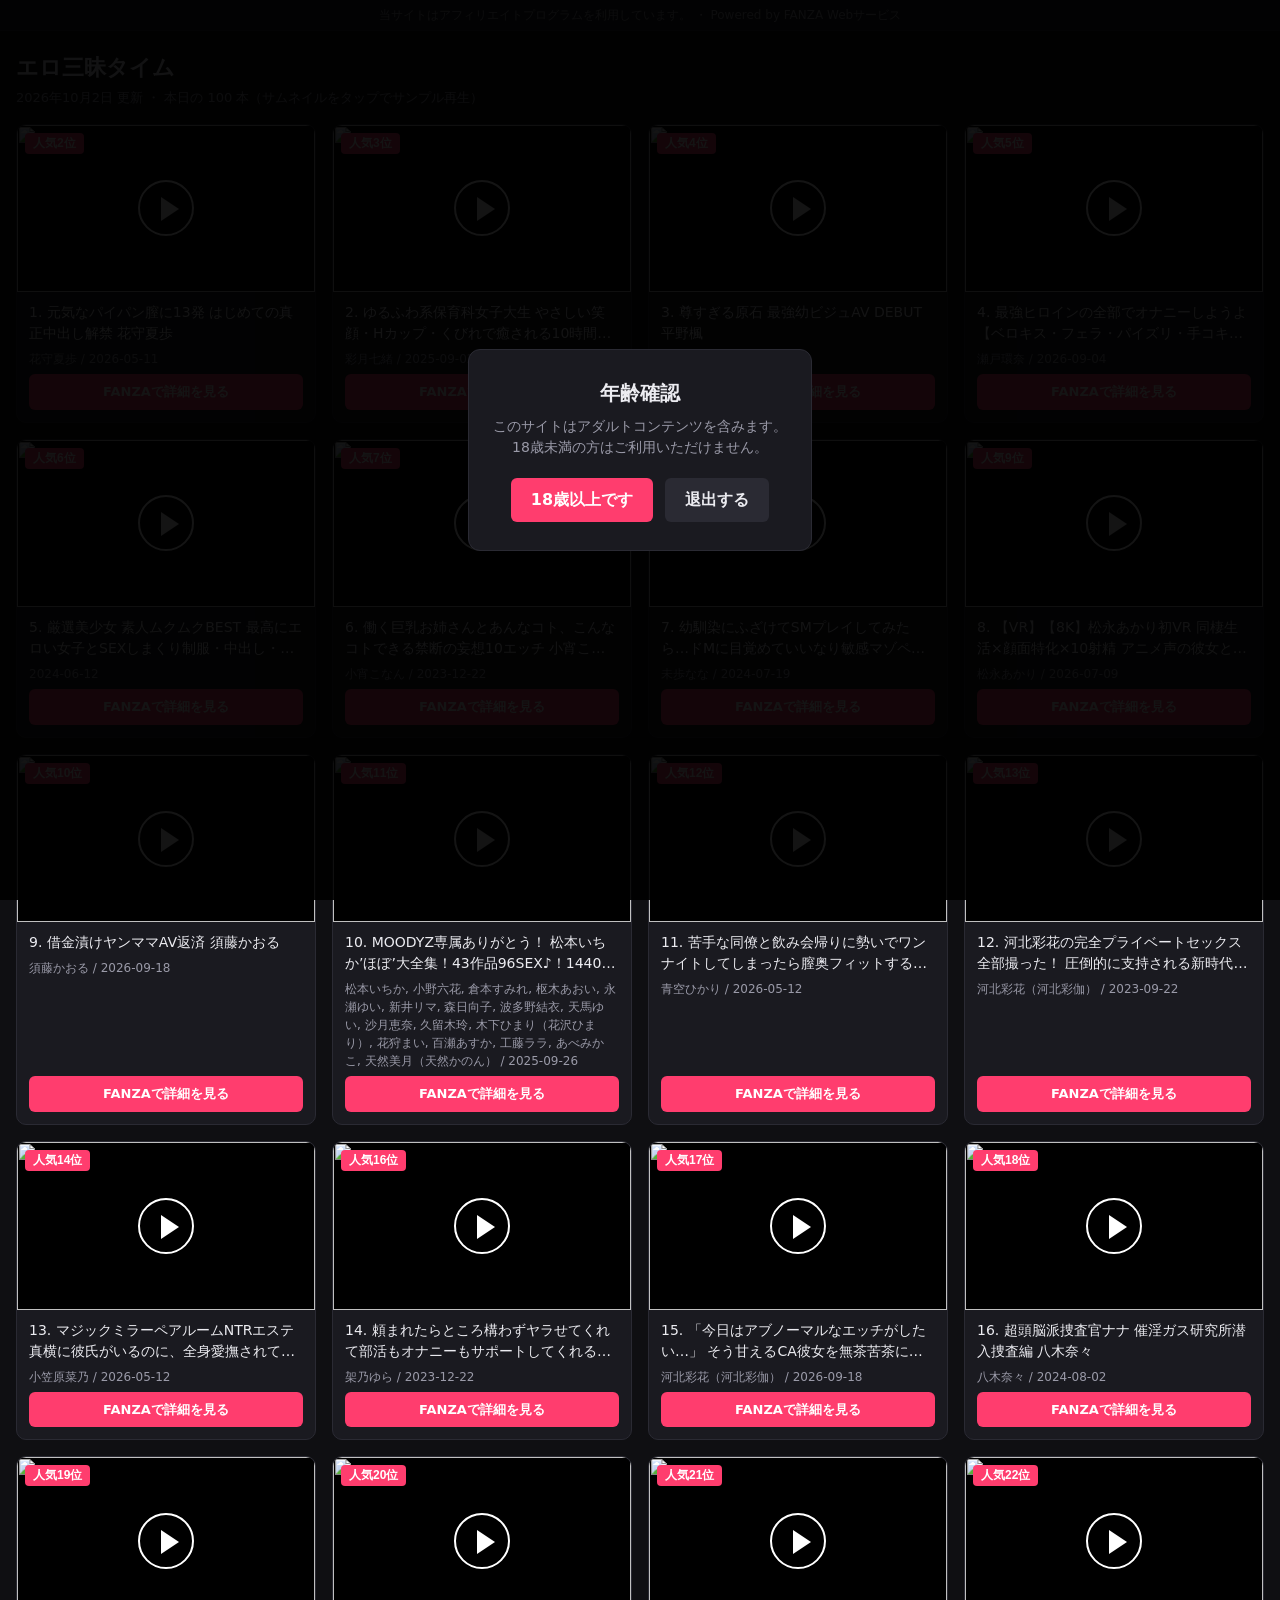
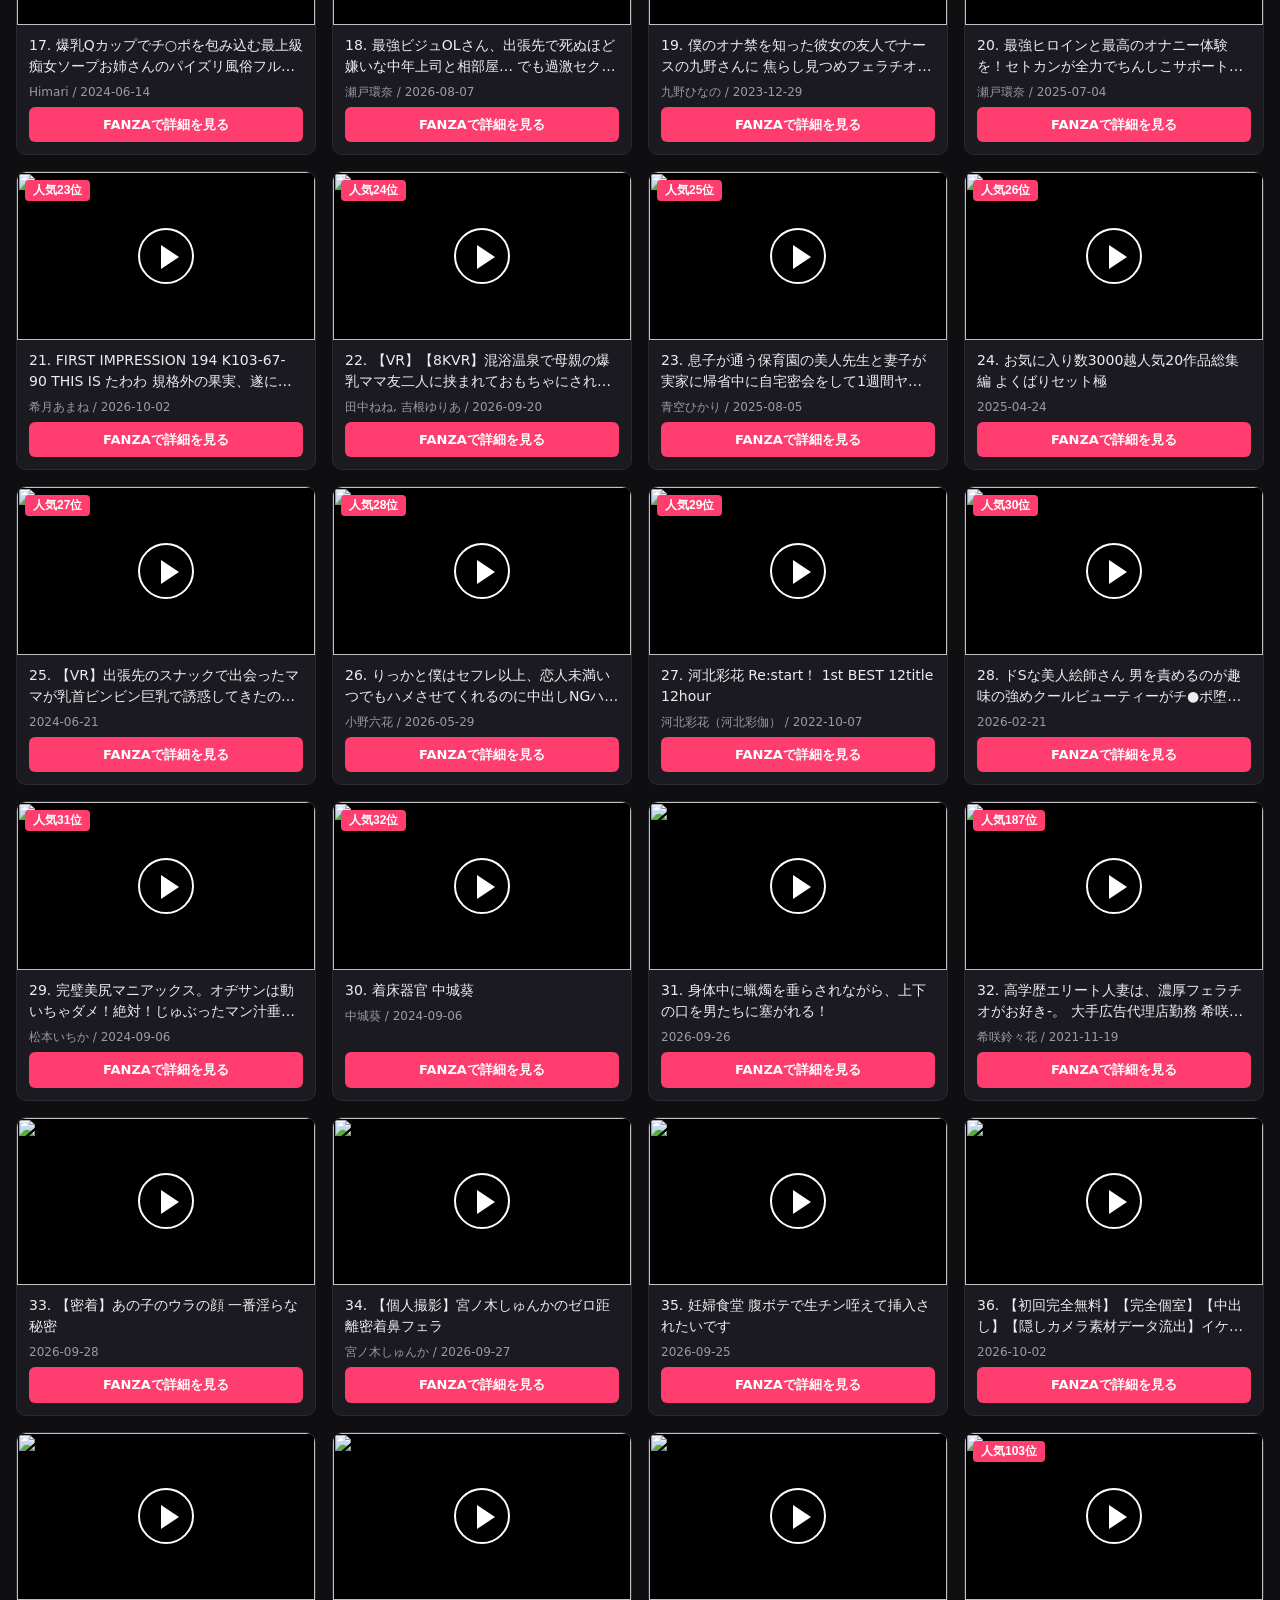
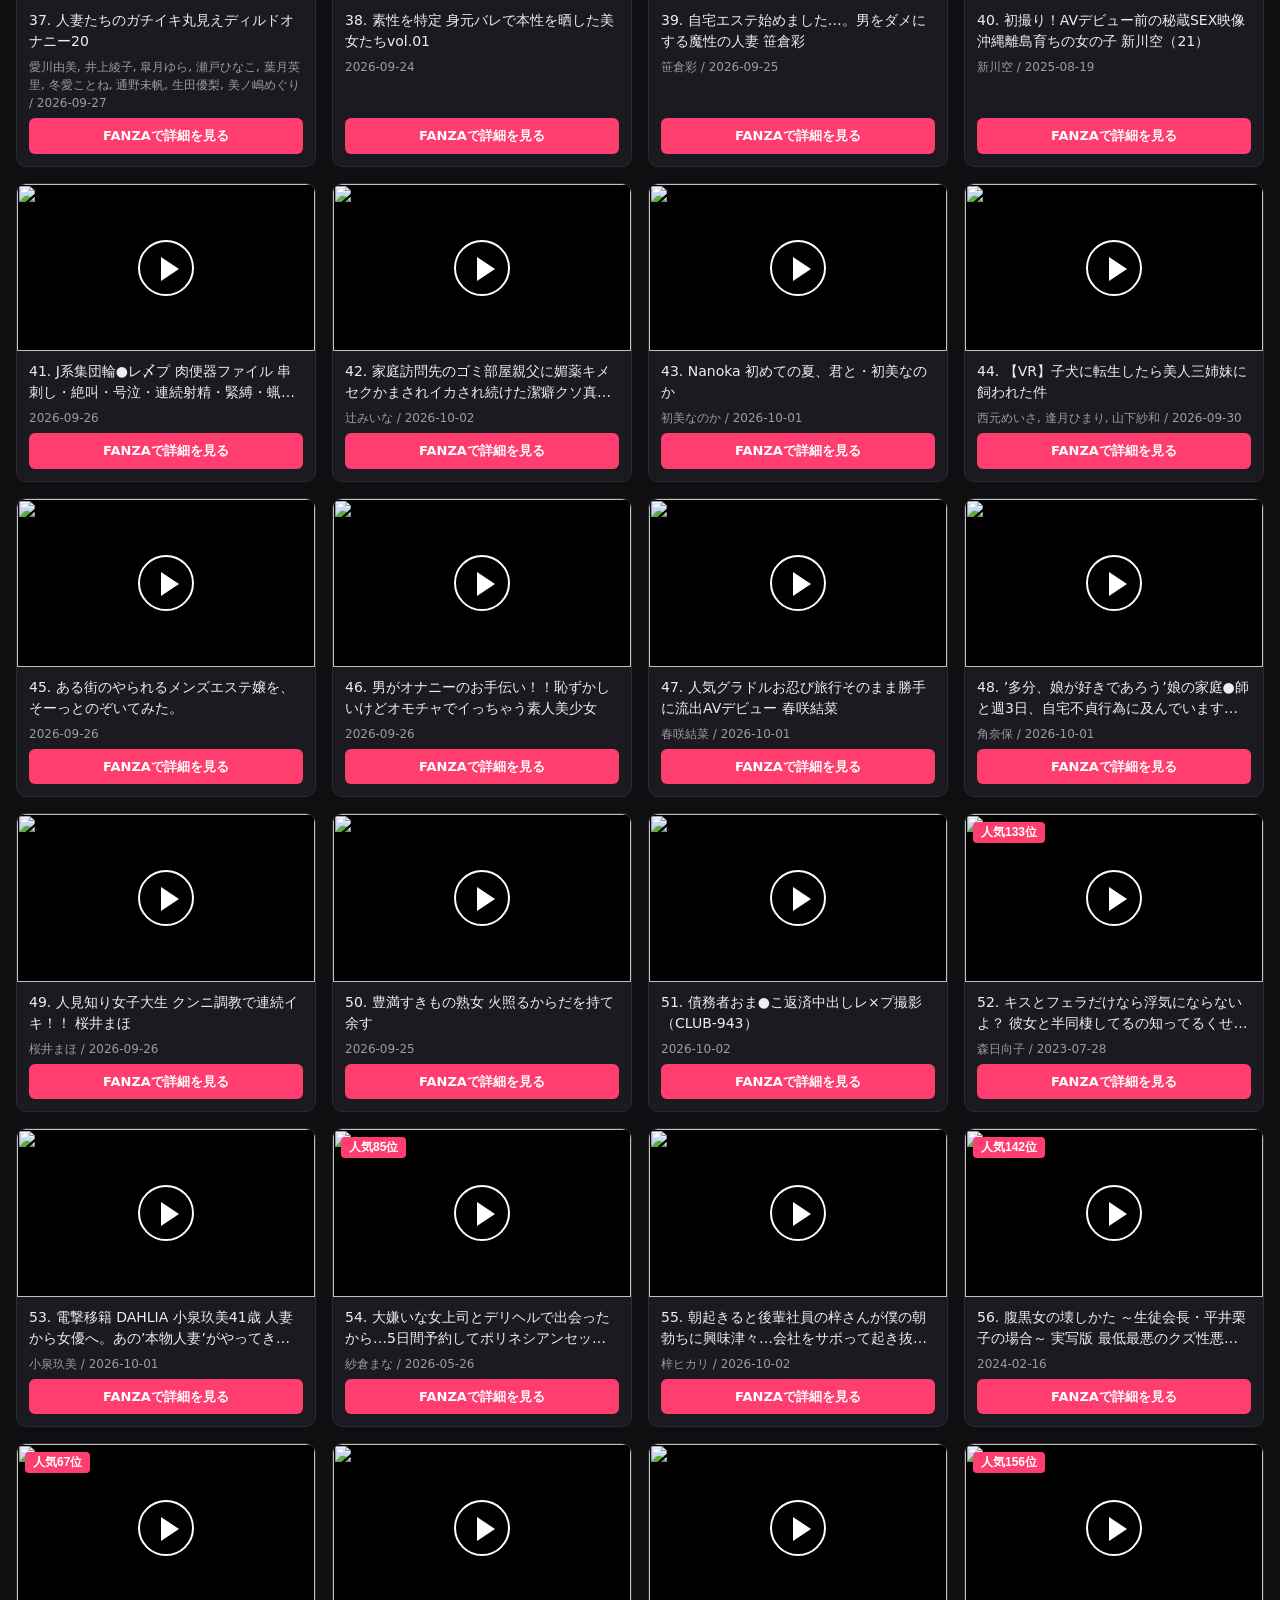
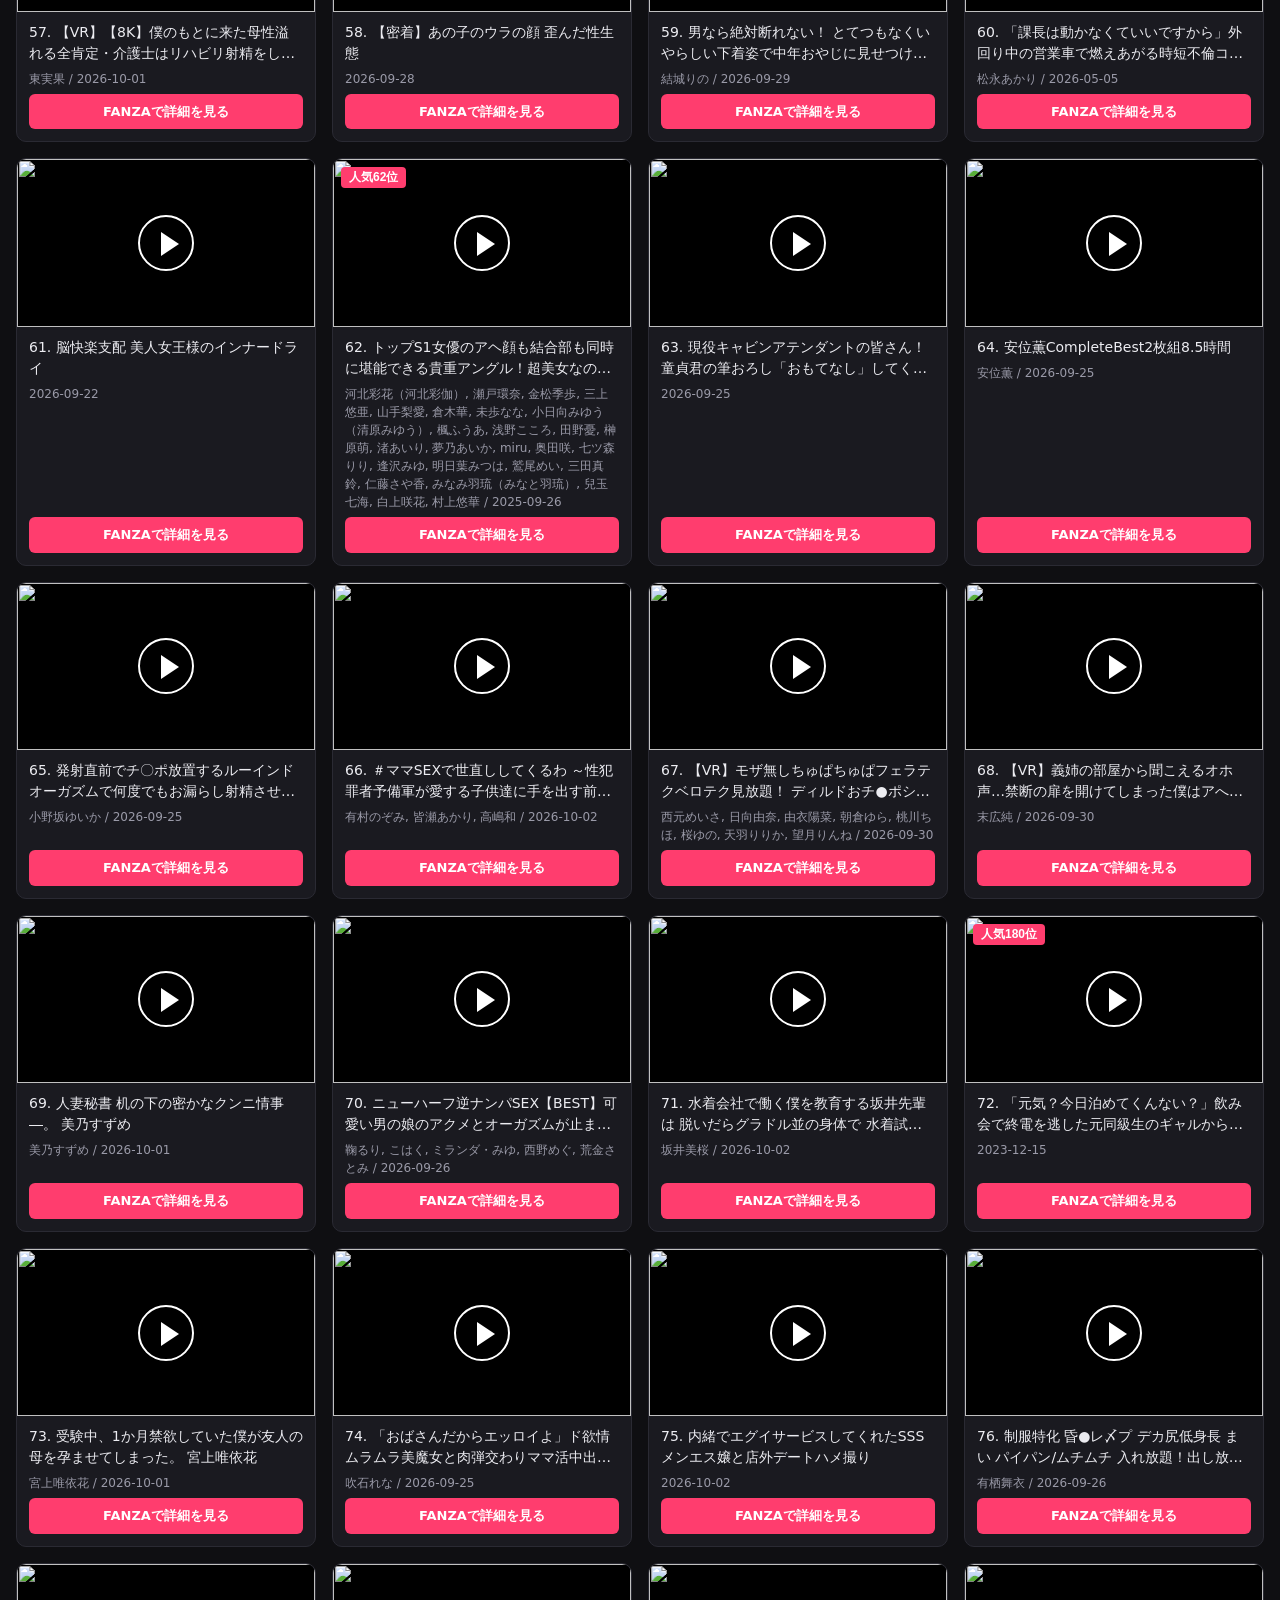
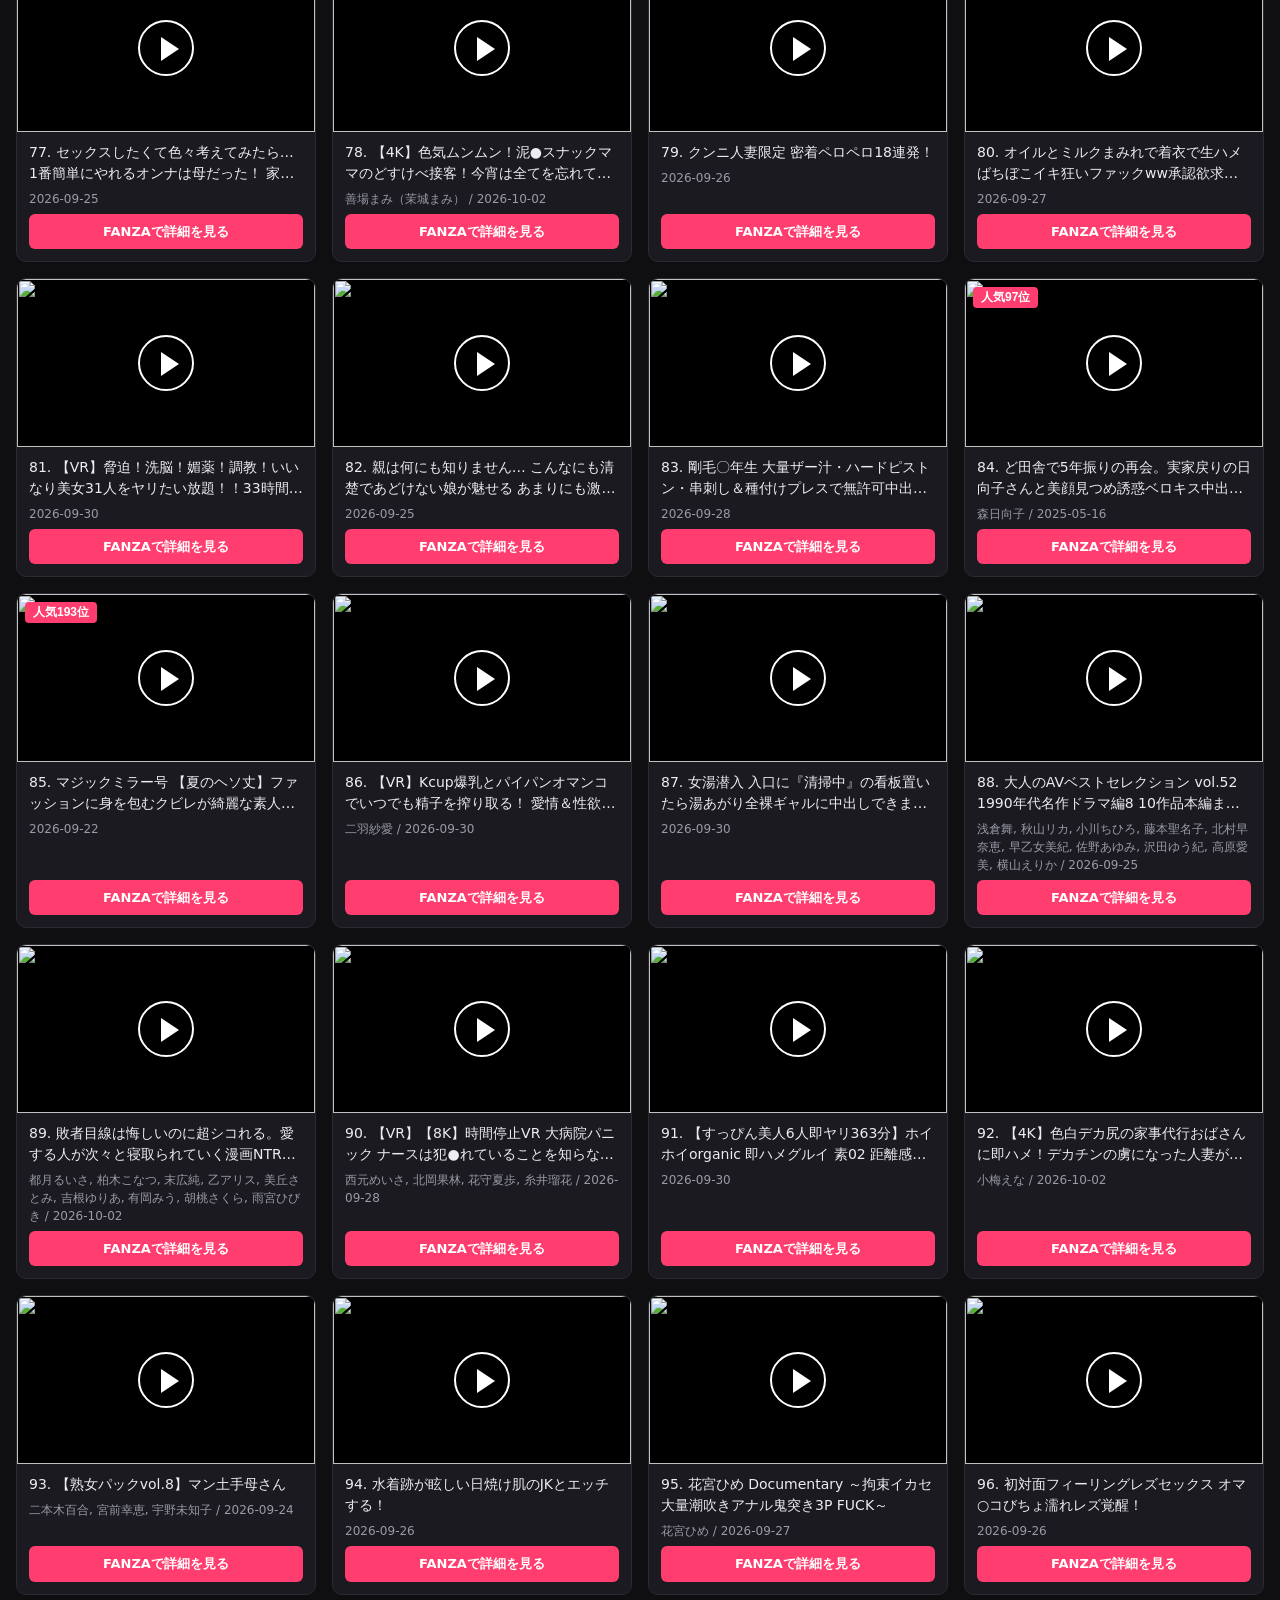
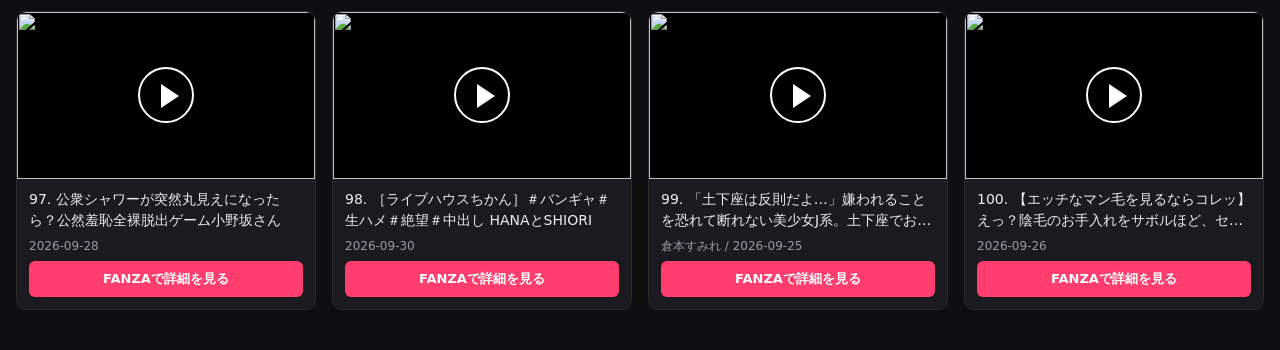
==== commit 8b8a86f4: "Move affiliate notice to top of page Co-Authored-By: Claude Opus 5.5 <noreply@anthropic.com>" ====
--- a/public/index.html
+++ b/public/index.html
@@ -39,7 +39,8 @@
   .cta { margin-top: auto; display: block; text-align: center; background: var(--accent); color: var(--accent-ink);
          text-decoration: none; font-size: 13px; font-weight: 700; padding: 8px; border-radius: 6px; }
   .cta:hover { filter: brightness(1.1); }
-  footer { text-align: center; color: var(--muted); font-size: 12px; padding: 0 16px 32px; }
+  .notice { margin: 0; padding: 6px 16px; text-align: center; color: var(--muted); font-size: 12px;
+            background: var(--panel); border-bottom: 1px solid var(--line); }
   #age { position: fixed; inset: 0; background: rgba(0,0,0,.92); display: none; align-items: center;
          justify-content: center; z-index: 10; padding: 16px; }
   #age.show { display: flex; }
@@ -65,9 +66,10 @@
     </div>
   </div>
 </div>
+<p class="notice">当サイトはアフィリエイトプログラムを利用しています。 ・ Powered by FANZA Webサービス</p>
 <header>
   <h1>エロ三昧タイム</h1>
-  <p class="sub">2026年10月1日 更新 ・ 本日の 100 本（サムネイルをタップでサンプル再生）</p>
+  <p class="sub">2026年10月2日 更新 ・ 本日の 100 本（サムネイルをタップでサンプル再生）</p>
 </header>
 <main>
   <ul class="grid">
@@ -94,12 +96,23 @@
         </div>
       </li>
       <li class="card">
+        <button class="thumb" type="button" data-player="https://www.dmm.co.jp/litevideo/-/part/=/affi_id=NUBh0jCpE9kc-001/cid=mida00812/size=1280_720/" aria-label="尊すぎる原石 最強幼ビジュAV DEBUT 平野楓 のサンプル動画を再生">
+          <img src="https://pics.dmm.co.jp/digital/video/mida00812/mida00812pl.jpg" alt="" loading="lazy" decoding="async">
+          <span class="play" aria-hidden="true"></span><span class="rank">人気4位</span>
+        </button>
+        <div class="body">
+          <p class="title">3. 尊すぎる原石 最強幼ビジュAV DEBUT 平野楓</p>
+          <p class="meta">平野楓 / 2026-10-02</p>
+          <a class="cta" href="https://al.fanza.co.jp/?lurl=https%3A%2F%2Fvideo.dmm.co.jp%2Fav%2Fcontent%2F%3Fid%3Dmida00812&amp;af_id=NUBh0jCpE9kc-990&amp;ch=api" target="_blank" rel="sponsored nofollow noopener">FANZAで詳細を見る</a>
+        </div>
+      </li>
+      <li class="card">
         <button class="thumb" type="button" data-player="https://www.dmm.co.jp/litevideo/-/part/=/affi_id=NUBh0jCpE9kc-001/cid=snos00313/size=1280_720/" aria-label="最強ヒロインの全部でオナニーしようよ【ベロキス・フェラ・パイズリ・手コキ・脚コキ・美顔面・おま●こ特化】全身全技ズリネタコンプリート 極上オナニーサポート 瀬戸環奈 のサンプル動画を再生">
           <img src="https://pics.dmm.co.jp/digital/video/snos00313/snos00313pl.jpg" alt="" loading="lazy" decoding="async">
           <span class="play" aria-hidden="true"></span><span class="rank">人気5位</span>
         </button>
         <div class="body">
-          <p class="title">3. 最強ヒロインの全部でオナニーしようよ【ベロキス・フェラ・パイズリ・手コキ・脚コキ・美顔面・おま●こ特化】全身全技ズリネタコンプリート 極上オナニーサポート 瀬戸環奈</p>
+          <p class="title">4. 最強ヒロインの全部でオナニーしようよ【ベロキス・フェラ・パイズリ・手コキ・脚コキ・美顔面・おま●こ特化】全身全技ズリネタコンプリート 極上オナニーサポート 瀬戸環奈</p>
           <p class="meta">瀬戸環奈 / 2026-09-04</p>
           <a class="cta" href="https://al.fanza.co.jp/?lurl=https%3A%2F%2Fvideo.dmm.co.jp%2Fav%2Fcontent%2F%3Fid%3Dsnos00313&amp;af_id=NUBh0jCpE9kc-990&amp;ch=api" target="_blank" rel="sponsored nofollow noopener">FANZAで詳細を見る</a>
         </div>
@@ -110,7 +123,7 @@
           <span class="play" aria-hidden="true"></span><span class="rank">人気6位</span>
         </button>
         <div class="body">
-          <p class="title">4. 厳選美少女 素人ムクムクBEST 最高にエロい女子とSEXしまくり制服・中出し・極上フェラチオ ヌケる連続射精 超尺326分</p>
+          <p class="title">5. 厳選美少女 素人ムクムクBEST 最高にエロい女子とSEXしまくり制服・中出し・極上フェラチオ ヌケる連続射精 超尺326分</p>
           <p class="meta">2024-06-12</p>
           <a class="cta" href="https://al.fanza.co.jp/?lurl=https%3A%2F%2Fvideo.dmm.co.jp%2Fav%2Fcontent%2F%3Fid%3Dsmcd00018&amp;af_id=NUBh0jCpE9kc-990&amp;ch=api" target="_blank" rel="sponsored nofollow noopener">FANZAで詳細を見る</a>
         </div>
@@ -121,7 +134,7 @@
           <span class="play" aria-hidden="true"></span><span class="rank">人気7位</span>
         </button>
         <div class="body">
-          <p class="title">5. 働く巨乳お姉さんとあんなコト、こんなコトできる禁断の妄想10エッチ 小宵こなん</p>
+          <p class="title">6. 働く巨乳お姉さんとあんなコト、こんなコトできる禁断の妄想10エッチ 小宵こなん</p>
           <p class="meta">小宵こなん / 2023-12-22</p>
           <a class="cta" href="https://al.fanza.co.jp/?lurl=https%3A%2F%2Fvideo.dmm.co.jp%2Fav%2Fcontent%2F%3Fid%3Dssis00985&amp;af_id=NUBh0jCpE9kc-990&amp;ch=api" target="_blank" rel="sponsored nofollow noopener">FANZAで詳細を見る</a>
         </div>
@@ -132,7 +145,7 @@
           <span class="play" aria-hidden="true"></span><span class="rank">人気8位</span>
         </button>
         <div class="body">
-          <p class="title">6. 幼馴染にふざけてSMプレイしてみたら…ドMに目覚めていいなり敏感マゾペットに― 未歩なな</p>
+          <p class="title">7. 幼馴染にふざけてSMプレイしてみたら…ドMに目覚めていいなり敏感マゾペットに― 未歩なな</p>
           <p class="meta">未歩なな / 2024-07-19</p>
           <a class="cta" href="https://al.fanza.co.jp/?lurl=https%3A%2F%2Fvideo.dmm.co.jp%2Fav%2Fcontent%2F%3Fid%3Dsone00270&amp;af_id=NUBh0jCpE9kc-990&amp;ch=api" target="_blank" rel="sponsored nofollow noopener">FANZAで詳細を見る</a>
         </div>
@@ -143,7 +156,7 @@
           <span class="play" aria-hidden="true"></span><span class="rank">人気9位</span>
         </button>
         <div class="body">
-          <p class="title">7. 【VR】【8K】松永あかり初VR 同棲生活×顔面特化×10射精 アニメ声の彼女と休日は終日エッチなことしてます。</p>
+          <p class="title">8. 【VR】【8K】松永あかり初VR 同棲生活×顔面特化×10射精 アニメ声の彼女と休日は終日エッチなことしてます。</p>
           <p class="meta">松永あかり / 2026-07-09</p>
           <a class="cta" href="https://al.fanza.co.jp/?lurl=https%3A%2F%2Fvideo.dmm.co.jp%2Fav%2Fcontent%2F%3Fid%3D13dsvr01998&amp;af_id=NUBh0jCpE9kc-990&amp;ch=api" target="_blank" rel="sponsored nofollow noopener">FANZAで詳細を見る</a>
         </div>
@@ -154,7 +167,7 @@
           <span class="play" aria-hidden="true"></span><span class="rank">人気10位</span>
         </button>
         <div class="body">
-          <p class="title">8. 借金漬けヤンママAV返済 須藤かおる</p>
+          <p class="title">9. 借金漬けヤンママAV返済 須藤かおる</p>
           <p class="meta">須藤かおる / 2026-09-18</p>
           <a class="cta" href="https://al.fanza.co.jp/?lurl=https%3A%2F%2Fvideo.dmm.co.jp%2Fav%2Fcontent%2F%3Fid%3Dymbp00001&amp;af_id=NUBh0jCpE9kc-990&amp;ch=api" target="_blank" rel="sponsored nofollow noopener">FANZAで詳細を見る</a>
         </div>
@@ -165,7 +178,7 @@
           <span class="play" aria-hidden="true"></span><span class="rank">人気11位</span>
         </button>
         <div class="body">
-          <p class="title">9. MOODYZ専属ありがとう！ 松本いちか’ほぼ’大全集！43作品96SEX♪！1440分BEST</p>
+          <p class="title">10. MOODYZ専属ありがとう！ 松本いちか’ほぼ’大全集！43作品96SEX♪！1440分BEST</p>
           <p class="meta">松本いちか, 小野六花, 倉本すみれ, 枢木あおい, 永瀬ゆい, 新井リマ, 森日向子, 波多野結衣, 天馬ゆい, 沙月恵奈, 久留木玲, 木下ひまり（花沢ひまり）, 花狩まい, 百瀬あすか, 工藤ララ, あべみかこ, 天然美月（天然かのん） / 2025-09-26</p>
           <a class="cta" href="https://al.fanza.co.jp/?lurl=https%3A%2F%2Fvideo.dmm.co.jp%2Fav%2Fcontent%2F%3Fid%3Dmizd00484&amp;af_id=NUBh0jCpE9kc-990&amp;ch=api" target="_blank" rel="sponsored nofollow noopener">FANZAで詳細を見る</a>
         </div>
@@ -176,7 +189,7 @@
           <span class="play" aria-hidden="true"></span><span class="rank">人気12位</span>
         </button>
         <div class="body">
-          <p class="title">10. 苦手な同僚と飲み会帰りに勢いでワンナイトしてしまったら膣奥フィットするチ〇ポの相性が良すぎて人生最高の絶頂感を味わってしまい…全然好きじゃないのにおかわりセックスしまくった 青空ひかり</p>
+          <p class="title">11. 苦手な同僚と飲み会帰りに勢いでワンナイトしてしまったら膣奥フィットするチ〇ポの相性が良すぎて人生最高の絶頂感を味わってしまい…全然好きじゃないのにおかわりセックスしまくった 青空ひかり</p>
           <p class="meta">青空ひかり / 2026-05-12</p>
           <a class="cta" href="https://al.fanza.co.jp/?lurl=https%3A%2F%2Fvideo.dmm.co.jp%2Fav%2Fcontent%2F%3Fid%3D1start00568&amp;af_id=NUBh0jCpE9kc-990&amp;ch=api" target="_blank" rel="sponsored nofollow noopener">FANZAで詳細を見る</a>
         </div>
@@ -187,7 +200,7 @@
           <span class="play" aria-hidden="true"></span><span class="rank">人気13位</span>
         </button>
         <div class="body">
-          <p class="title">11. 河北彩花の完全プライベートセックス全部撮った！ 圧倒的に支持される新時代トップ女優と朝まで2人きりの生々ハメ撮りFUCK</p>
+          <p class="title">12. 河北彩花の完全プライベートセックス全部撮った！ 圧倒的に支持される新時代トップ女優と朝まで2人きりの生々ハメ撮りFUCK</p>
           <p class="meta">河北彩花（河北彩伽） / 2023-09-22</p>
           <a class="cta" href="https://al.fanza.co.jp/?lurl=https%3A%2F%2Fvideo.dmm.co.jp%2Fav%2Fcontent%2F%3Fid%3Dssis00875&amp;af_id=NUBh0jCpE9kc-990&amp;ch=api" target="_blank" rel="sponsored nofollow noopener">FANZAで詳細を見る</a>
         </div>
@@ -198,7 +211,7 @@
           <span class="play" aria-hidden="true"></span><span class="rank">人気14位</span>
         </button>
         <div class="body">
-          <p class="title">12. マジックミラーペアルームNTRエステ 真横に彼氏がいるのに、全身愛撫されて声我慢しながらサイレント絶頂 小笠原菜乃</p>
+          <p class="title">13. マジックミラーペアルームNTRエステ 真横に彼氏がいるのに、全身愛撫されて声我慢しながらサイレント絶頂 小笠原菜乃</p>
           <p class="meta">小笠原菜乃 / 2026-05-12</p>
           <a class="cta" href="https://al.fanza.co.jp/?lurl=https%3A%2F%2Fvideo.dmm.co.jp%2Fav%2Fcontent%2F%3Fid%3D1start00545&amp;af_id=NUBh0jCpE9kc-990&amp;ch=api" target="_blank" rel="sponsored nofollow noopener">FANZAで詳細を見る</a>
         </div>
@@ -209,7 +222,7 @@
           <span class="play" aria-hidden="true"></span><span class="rank">人気16位</span>
         </button>
         <div class="body">
-          <p class="title">13. 頼まれたらところ構わずヤラせてくれて部活もオナニーもサポートしてくれる世話好きマネージャー 架乃ゆら</p>
+          <p class="title">14. 頼まれたらところ構わずヤラせてくれて部活もオナニーもサポートしてくれる世話好きマネージャー 架乃ゆら</p>
           <p class="meta">架乃ゆら / 2023-12-22</p>
           <a class="cta" href="https://al.fanza.co.jp/?lurl=https%3A%2F%2Fvideo.dmm.co.jp%2Fav%2Fcontent%2F%3Fid%3Dssis00982&amp;af_id=NUBh0jCpE9kc-990&amp;ch=api" target="_blank" rel="sponsored nofollow noopener">FANZAで詳細を見る</a>
         </div>
@@ -220,7 +233,7 @@
           <span class="play" aria-hidden="true"></span><span class="rank">人気17位</span>
         </button>
         <div class="body">
-          <p class="title">14. 「今日はアブノーマルなエッチがしたい…」 そう甘えるCA彼女を無茶苦茶にしたらドMに目覚めた 河北彩花</p>
+          <p class="title">15. 「今日はアブノーマルなエッチがしたい…」 そう甘えるCA彼女を無茶苦茶にしたらドMに目覚めた 河北彩花</p>
           <p class="meta">河北彩花（河北彩伽） / 2026-09-18</p>
           <a class="cta" href="https://al.fanza.co.jp/?lurl=https%3A%2F%2Fvideo.dmm.co.jp%2Fav%2Fcontent%2F%3Fid%3Dsnos00377&amp;af_id=NUBh0jCpE9kc-990&amp;ch=api" target="_blank" rel="sponsored nofollow noopener">FANZAで詳細を見る</a>
         </div>
@@ -231,7 +244,7 @@
           <span class="play" aria-hidden="true"></span><span class="rank">人気18位</span>
         </button>
         <div class="body">
-          <p class="title">15. 超頭脳派捜査官ナナ 催淫ガス研究所潜入捜査編 八木奈々</p>
+          <p class="title">16. 超頭脳派捜査官ナナ 催淫ガス研究所潜入捜査編 八木奈々</p>
           <p class="meta">八木奈々 / 2024-08-02</p>
           <a class="cta" href="https://al.fanza.co.jp/?lurl=https%3A%2F%2Fvideo.dmm.co.jp%2Fav%2Fcontent%2F%3Fid%3Dmidv00808&amp;af_id=NUBh0jCpE9kc-990&amp;ch=api" target="_blank" rel="sponsored nofollow noopener">FANZAで詳細を見る</a>
         </div>
@@ -242,7 +255,7 @@
           <span class="play" aria-hidden="true"></span><span class="rank">人気19位</span>
         </button>
         <div class="body">
-          <p class="title">16. 爆乳Qカップでチ○ポを包み込む最上級痴女ソープお姉さんのパイズリ風俗フルコース Himari</p>
+          <p class="title">17. 爆乳Qカップでチ○ポを包み込む最上級痴女ソープお姉さんのパイズリ風俗フルコース Himari</p>
           <p class="meta">Himari / 2024-06-14</p>
           <a class="cta" href="https://al.fanza.co.jp/?lurl=https%3A%2F%2Fvideo.dmm.co.jp%2Fav%2Fcontent%2F%3Fid%3Dmidv00732&amp;af_id=NUBh0jCpE9kc-990&amp;ch=api" target="_blank" rel="sponsored nofollow noopener">FANZAで詳細を見る</a>
         </div>
@@ -253,7 +266,7 @@
           <span class="play" aria-hidden="true"></span><span class="rank">人気20位</span>
         </button>
         <div class="body">
-          <p class="title">17. 最強ビジュOLさん、出張先で死ぬほど嫌いな中年上司と相部屋… でも過激セクハラにまさかの快楽堕ちしちゃう！ 瀬戸環奈</p>
+          <p class="title">18. 最強ビジュOLさん、出張先で死ぬほど嫌いな中年上司と相部屋… でも過激セクハラにまさかの快楽堕ちしちゃう！ 瀬戸環奈</p>
           <p class="meta">瀬戸環奈 / 2026-08-07</p>
           <a class="cta" href="https://al.fanza.co.jp/?lurl=https%3A%2F%2Fvideo.dmm.co.jp%2Fav%2Fcontent%2F%3Fid%3Dsnos00334&amp;af_id=NUBh0jCpE9kc-990&amp;ch=api" target="_blank" rel="sponsored nofollow noopener">FANZAで詳細を見る</a>
         </div>
@@ -264,7 +277,7 @@
           <span class="play" aria-hidden="true"></span><span class="rank">人気21位</span>
         </button>
         <div class="body">
-          <p class="title">18. 僕のオナ禁を知った彼女の友人でナースの九野さんに 焦らし見つめフェラチオ 美白おっぱい授乳手コキ デカ尻杭打ち騎乗位で溜まる・暴発を繰り返させられる無限ループ射精管理5日間 九野ひなの</p>
+          <p class="title">19. 僕のオナ禁を知った彼女の友人でナースの九野さんに 焦らし見つめフェラチオ 美白おっぱい授乳手コキ デカ尻杭打ち騎乗位で溜まる・暴発を繰り返させられる無限ループ射精管理5日間 九野ひなの</p>
           <p class="meta">九野ひなの / 2023-12-29</p>
           <a class="cta" href="https://al.fanza.co.jp/?lurl=https%3A%2F%2Fvideo.dmm.co.jp%2Fav%2Fcontent%2F%3Fid%3Dmidv00581&amp;af_id=NUBh0jCpE9kc-990&amp;ch=api" target="_blank" rel="sponsored nofollow noopener">FANZAで詳細を見る</a>
         </div>
@@ -275,9 +288,20 @@
           <span class="play" aria-hidden="true"></span><span class="rank">人気22位</span>
         </button>
         <div class="body">
-          <p class="title">19. 最強ヒロインと最高のオナニー体験を！セトカンが全力でちんしこサポート夢の8コーナー3時間スペシャル 瀬戸環奈</p>
+          <p class="title">20. 最強ヒロインと最高のオナニー体験を！セトカンが全力でちんしこサポート夢の8コーナー3時間スペシャル 瀬戸環奈</p>
           <p class="meta">瀬戸環奈 / 2025-07-04</p>
           <a class="cta" href="https://al.fanza.co.jp/?lurl=https%3A%2F%2Fvideo.dmm.co.jp%2Fav%2Fcontent%2F%3Fid%3Dsone00758&amp;af_id=NUBh0jCpE9kc-990&amp;ch=api" target="_blank" rel="sponsored nofollow noopener">FANZAで詳細を見る</a>
+        </div>
+      </li>
+      <li class="card">
+        <button class="thumb" type="button" data-player="https://www.dmm.co.jp/litevideo/-/part/=/affi_id=NUBh0jCpE9kc-001/cid=ipzz00977/size=1280_720/" aria-label="FIRST IMPRESSION 194 K103-67-90 THIS IS たわわ 規格外の果実、遂に降臨。 希月あまね のサンプル動画を再生">
+          <img src="https://pics.dmm.co.jp/digital/video/ipzz00977/ipzz00977pl.jpg" alt="" loading="lazy" decoding="async">
+          <span class="play" aria-hidden="true"></span><span class="rank">人気23位</span>
+        </button>
+        <div class="body">
+          <p class="title">21. FIRST IMPRESSION 194 K103-67-90 THIS IS たわわ 規格外の果実、遂に降臨。 希月あまね</p>
+          <p class="meta">希月あまね / 2026-10-02</p>
+          <a class="cta" href="https://al.fanza.co.jp/?lurl=https%3A%2F%2Fvideo.dmm.co.jp%2Fav%2Fcontent%2F%3Fid%3Dipzz00977&amp;af_id=NUBh0jCpE9kc-990&amp;ch=api" target="_blank" rel="sponsored nofollow noopener">FANZAで詳細を見る</a>
         </div>
       </li>
       <li class="card">
@@ -286,7 +310,7 @@
           <span class="play" aria-hidden="true"></span><span class="rank">人気24位</span>
         </button>
         <div class="body">
-          <p class="title">20. 【VR】【8KVR】混浴温泉で母親の爆乳ママ友二人に挟まれておもちゃにされた僕</p>
+          <p class="title">22. 【VR】【8KVR】混浴温泉で母親の爆乳ママ友二人に挟まれておもちゃにされた僕</p>
           <p class="meta">田中ねね, 吉根ゆりあ / 2026-09-20</p>
           <a class="cta" href="https://al.fanza.co.jp/?lurl=https%3A%2F%2Fvideo.dmm.co.jp%2Fav%2Fcontent%2F%3Fid%3D1dandy8kvr00002&amp;af_id=NUBh0jCpE9kc-990&amp;ch=api" target="_blank" rel="sponsored nofollow noopener">FANZAで詳細を見る</a>
         </div>
@@ -297,7 +321,7 @@
           <span class="play" aria-hidden="true"></span><span class="rank">人気25位</span>
         </button>
         <div class="body">
-          <p class="title">21. 息子が通う保育園の美人先生と妻子が実家に帰省中に自宅密会をして1週間ヤリまくった絶倫不倫セックス 青空ひかり</p>
+          <p class="title">23. 息子が通う保育園の美人先生と妻子が実家に帰省中に自宅密会をして1週間ヤリまくった絶倫不倫セックス 青空ひかり</p>
           <p class="meta">青空ひかり / 2025-08-05</p>
           <a class="cta" href="https://al.fanza.co.jp/?lurl=https%3A%2F%2Fvideo.dmm.co.jp%2Fav%2Fcontent%2F%3Fid%3D1start00373&amp;af_id=NUBh0jCpE9kc-990&amp;ch=api" target="_blank" rel="sponsored nofollow noopener">FANZAで詳細を見る</a>
         </div>
@@ -308,7 +332,7 @@
           <span class="play" aria-hidden="true"></span><span class="rank">人気26位</span>
         </button>
         <div class="body">
-          <p class="title">22. お気に入り数3000越人気20作品総集編 よくばりセット極</p>
+          <p class="title">24. お気に入り数3000越人気20作品総集編 よくばりセット極</p>
           <p class="meta">2025-04-24</p>
           <a class="cta" href="https://al.fanza.co.jp/?lurl=https%3A%2F%2Fvideo.dmm.co.jp%2Fav%2Fcontent%2F%3Fid%3Dh_1472kkwz00001&amp;af_id=NUBh0jCpE9kc-990&amp;ch=api" target="_blank" rel="sponsored nofollow noopener">FANZAで詳細を見る</a>
         </div>
@@ -319,7 +343,7 @@
           <span class="play" aria-hidden="true"></span><span class="rank">人気27位</span>
         </button>
         <div class="body">
-          <p class="title">23. 【VR】出張先のスナックで出会ったママが乳首ビンビン巨乳で誘惑してきたのでお店で！さらに自宅で！ほろ酔いぶっ飛び2SEX VR 8Kだからママの性格の良さとエロさが丸わかり！地方のスナックに来てよかった神体験！！</p>
+          <p class="title">25. 【VR】出張先のスナックで出会ったママが乳首ビンビン巨乳で誘惑してきたのでお店で！さらに自宅で！ほろ酔いぶっ飛び2SEX VR 8Kだからママの性格の良さとエロさが丸わかり！地方のスナックに来てよかった神体験！！</p>
           <p class="meta">2024-06-21</p>
           <a class="cta" href="https://al.fanza.co.jp/?lurl=https%3A%2F%2Fvideo.dmm.co.jp%2Fav%2Fcontent%2F%3Fid%3Drsrvr00032&amp;af_id=NUBh0jCpE9kc-990&amp;ch=api" target="_blank" rel="sponsored nofollow noopener">FANZAで詳細を見る</a>
         </div>
@@ -330,7 +354,7 @@
           <span class="play" aria-hidden="true"></span><span class="rank">人気28位</span>
         </button>
         <div class="body">
-          <p class="title">24. りっかと僕はセフレ以上、恋人未満いつでもハメさせてくれるのに中出しNGハメ友に内緒でコンドーム外し種付け 小野六花</p>
+          <p class="title">26. りっかと僕はセフレ以上、恋人未満いつでもハメさせてくれるのに中出しNGハメ友に内緒でコンドーム外し種付け 小野六花</p>
           <p class="meta">小野六花 / 2026-05-29</p>
           <a class="cta" href="https://al.fanza.co.jp/?lurl=https%3A%2F%2Fvideo.dmm.co.jp%2Fav%2Fcontent%2F%3Fid%3Dmida00653&amp;af_id=NUBh0jCpE9kc-990&amp;ch=api" target="_blank" rel="sponsored nofollow noopener">FANZAで詳細を見る</a>
         </div>
@@ -341,7 +365,7 @@
           <span class="play" aria-hidden="true"></span><span class="rank">人気29位</span>
         </button>
         <div class="body">
-          <p class="title">25. 河北彩花 Re:start！ 1st BEST 12title 12hour</p>
+          <p class="title">27. 河北彩花 Re:start！ 1st BEST 12title 12hour</p>
           <p class="meta">河北彩花（河北彩伽） / 2022-10-07</p>
           <a class="cta" href="https://al.fanza.co.jp/?lurl=https%3A%2F%2Fvideo.dmm.co.jp%2Fav%2Fcontent%2F%3Fid%3Dofje00380&amp;af_id=NUBh0jCpE9kc-990&amp;ch=api" target="_blank" rel="sponsored nofollow noopener">FANZAで詳細を見る</a>
         </div>
@@ -352,7 +376,7 @@
           <span class="play" aria-hidden="true"></span><span class="rank">人気30位</span>
         </button>
         <div class="body">
-          <p class="title">26. ドSな美人絵師さん 男を責めるのが趣味の強めクールビューティーがチ●ポ堕ち 最初は余裕たっぷりだったが、正確な巨根ピストン喰らい続け メス顔晒してイってしまう！</p>
+          <p class="title">28. ドSな美人絵師さん 男を責めるのが趣味の強めクールビューティーがチ●ポ堕ち 最初は余裕たっぷりだったが、正確な巨根ピストン喰らい続け メス顔晒してイってしまう！</p>
           <p class="meta">2026-02-21</p>
           <a class="cta" href="https://al.fanza.co.jp/?lurl=https%3A%2F%2Fvideo.dmm.co.jp%2Fav%2Fcontent%2F%3Fid%3Dblor00289&amp;af_id=NUBh0jCpE9kc-990&amp;ch=api" target="_blank" rel="sponsored nofollow noopener">FANZAで詳細を見る</a>
         </div>
@@ -363,7 +387,7 @@
           <span class="play" aria-hidden="true"></span><span class="rank">人気31位</span>
         </button>
         <div class="body">
-          <p class="title">27. 完璧美尻マニアックス。オヂサンは動いちゃダメ！絶対！じゅぶったマン汁垂れ流し！高反発バウンド尻見せつけプニプニセックス 松本いちか</p>
+          <p class="title">29. 完璧美尻マニアックス。オヂサンは動いちゃダメ！絶対！じゅぶったマン汁垂れ流し！高反発バウンド尻見せつけプニプニセックス 松本いちか</p>
           <p class="meta">松本いちか / 2024-09-06</p>
           <a class="cta" href="https://al.fanza.co.jp/?lurl=https%3A%2F%2Fvideo.dmm.co.jp%2Fav%2Fcontent%2F%3Fid%3Ddass00459&amp;af_id=NUBh0jCpE9kc-990&amp;ch=api" target="_blank" rel="sponsored nofollow noopener">FANZAで詳細を見る</a>
         </div>
@@ -374,108 +398,295 @@
           <span class="play" aria-hidden="true"></span><span class="rank">人気32位</span>
         </button>
         <div class="body">
-          <p class="title">28. 着床器官 中城葵</p>
+          <p class="title">30. 着床器官 中城葵</p>
           <p class="meta">中城葵 / 2024-09-06</p>
           <a class="cta" href="https://al.fanza.co.jp/?lurl=https%3A%2F%2Fvideo.dmm.co.jp%2Fav%2Fcontent%2F%3Fid%3Dhsoda00034&amp;af_id=NUBh0jCpE9kc-990&amp;ch=api" target="_blank" rel="sponsored nofollow noopener">FANZAで詳細を見る</a>
         </div>
       </li>
       <li class="card">
-        <button class="thumb" type="button" data-player="https://www.dmm.co.jp/litevideo/-/part/=/affi_id=NUBh0jCpE9kc-001/cid=midv00834/size=1280_720/" aria-label="涎とろっとろ敏感美少女と濃厚オヤジのベロチューフルコース 宮崎千尋 のサンプル動画を再生">
-          <img src="https://pics.dmm.co.jp/digital/video/midv00834/midv00834pl.jpg" alt="" loading="lazy" decoding="async">
-          <span class="play" aria-hidden="true"></span><span class="rank">人気33位</span>
-        </button>
-        <div class="body">
-          <p class="title">29. 涎とろっとろ敏感美少女と濃厚オヤジのベロチューフルコース 宮崎千尋</p>
-          <p class="meta">宮崎千尋 / 2024-08-30</p>
-          <a class="cta" href="https://al.fanza.co.jp/?lurl=https%3A%2F%2Fvideo.dmm.co.jp%2Fav%2Fcontent%2F%3Fid%3Dmidv00834&amp;af_id=NUBh0jCpE9kc-990&amp;ch=api" target="_blank" rel="sponsored nofollow noopener">FANZAで詳細を見る</a>
-        </div>
-      </li>
-      <li class="card">
-        <button class="thumb" type="button" data-player="https://www.dmm.co.jp/litevideo/-/part/=/affi_id=NUBh0jCpE9kc-001/cid=midv00305/size=1280_720/" aria-label="石川澪とラブラブでハメまくる 世界で一番幸せな同棲しよっ！ のサンプル動画を再生">
-          <img src="https://pics.dmm.co.jp/digital/video/midv00305/midv00305pl.jpg" alt="" loading="lazy" decoding="async">
-          <span class="play" aria-hidden="true"></span><span class="rank">人気34位</span>
-        </button>
-        <div class="body">
-          <p class="title">30. 石川澪とラブラブでハメまくる 世界で一番幸せな同棲しよっ！</p>
-          <p class="meta">石川澪 / 2023-04-28</p>
-          <a class="cta" href="https://al.fanza.co.jp/?lurl=https%3A%2F%2Fvideo.dmm.co.jp%2Fav%2Fcontent%2F%3Fid%3Dmidv00305&amp;af_id=NUBh0jCpE9kc-990&amp;ch=api" target="_blank" rel="sponsored nofollow noopener">FANZAで詳細を見る</a>
-        </div>
-      </li>
-      <li class="card">
-        <button class="thumb" type="button" data-player="https://www.dmm.co.jp/litevideo/-/part/=/affi_id=NUBh0jCpE9kc-001/cid=cjvr00065/size=1280_720/" aria-label="【VR】淫語と射精管理で焦らして抜きまくる神尻ギャル風俗VR 長尺90分13射精 逢沢みゆ のサンプル動画を再生">
-          <img src="https://pics.dmm.co.jp/digital/video/cjvr00065/cjvr00065pl.jpg" alt="" loading="lazy" decoding="async">
-          <span class="play" aria-hidden="true"></span>
-        </button>
-        <div class="body">
-          <p class="title">31. 【VR】淫語と射精管理で焦らして抜きまくる神尻ギャル風俗VR 長尺90分13射精 逢沢みゆ</p>
-          <p class="meta">逢沢みゆ / 2026-09-24</p>
-          <a class="cta" href="https://al.fanza.co.jp/?lurl=https%3A%2F%2Fvideo.dmm.co.jp%2Fav%2Fcontent%2F%3Fid%3Dcjvr00065&amp;af_id=NUBh0jCpE9kc-990&amp;ch=api" target="_blank" rel="sponsored nofollow noopener">FANZAで詳細を見る</a>
-        </div>
-      </li>
-      <li class="card">
-        <button class="thumb" type="button" data-player="https://www.dmm.co.jp/litevideo/-/part/=/affi_id=NUBh0jCpE9kc-001/cid=h_1096bdsm00091/size=1280_720/" aria-label="緊縛哀犬夫人 宮西ひかる のサンプル動画を再生">
-          <img src="https://pics.dmm.co.jp/digital/video/h_1096bdsm00091/h_1096bdsm00091pl.jpg" alt="" loading="lazy" decoding="async">
-          <span class="play" aria-hidden="true"></span>
-        </button>
-        <div class="body">
-          <p class="title">32. 緊縛哀犬夫人 宮西ひかる</p>
-          <p class="meta">宮西ひかる / 2026-09-25</p>
-          <a class="cta" href="https://al.fanza.co.jp/?lurl=https%3A%2F%2Fvideo.dmm.co.jp%2Fav%2Fcontent%2F%3Fid%3Dh_1096bdsm00091&amp;af_id=NUBh0jCpE9kc-990&amp;ch=api" target="_blank" rel="sponsored nofollow noopener">FANZAで詳細を見る</a>
-        </div>
-      </li>
-      <li class="card">
-        <button class="thumb" type="button" data-player="https://www.dmm.co.jp/litevideo/-/part/=/affi_id=NUBh0jCpE9kc-001/cid=149rd01377/size=1280_720/" aria-label="熟女 淫らな午後 夫の弟に寝取られて清純な五十路妻の貞操は… 定年退職した先生がデリヘルで人妻を頼んだら昔の教え子が… のサンプル動画を再生">
-          <img src="https://pics.dmm.co.jp/digital/video/149rd01377/149rd01377pl.jpg" alt="" loading="lazy" decoding="async">
-          <span class="play" aria-hidden="true"></span>
-        </button>
-        <div class="body">
-          <p class="title">33. 熟女 淫らな午後 夫の弟に寝取られて清純な五十路妻の貞操は… 定年退職した先生がデリヘルで人妻を頼んだら昔の教え子が…</p>
-          <p class="meta">美ノ辺さやか, 平岡里枝子 / 2026-09-30</p>
-          <a class="cta" href="https://al.fanza.co.jp/?lurl=https%3A%2F%2Fvideo.dmm.co.jp%2Fav%2Fcontent%2F%3Fid%3D149rd01377&amp;af_id=NUBh0jCpE9kc-990&amp;ch=api" target="_blank" rel="sponsored nofollow noopener">FANZAで詳細を見る</a>
-        </div>
-      </li>
-      <li class="card">
-        <button class="thumb" type="button" data-player="https://www.dmm.co.jp/litevideo/-/part/=/affi_id=NUBh0jCpE9kc-001/cid=h_1454spar01203/size=1280_720/" aria-label="チ〇ポ狂い 欲情ボディ バイブ責めから激しい濃厚セックス エロ熟.CH全員ぶっかけ2名収録 のサンプル動画を再生">
-          <img src="https://pics.dmm.co.jp/digital/video/h_1454spar01203/h_1454spar01203pl.jpg" alt="" loading="lazy" decoding="async">
-          <span class="play" aria-hidden="true"></span>
-        </button>
-        <div class="body">
-          <p class="title">34. チ〇ポ狂い 欲情ボディ バイブ責めから激しい濃厚セックス エロ熟.CH全員ぶっかけ2名収録</p>
-          <p class="meta">愛川えり, 深津佳乃 / 2026-09-26</p>
-          <a class="cta" href="https://al.fanza.co.jp/?lurl=https%3A%2F%2Fvideo.dmm.co.jp%2Fav%2Fcontent%2F%3Fid%3Dh_1454spar01203&amp;af_id=NUBh0jCpE9kc-990&amp;ch=api" target="_blank" rel="sponsored nofollow noopener">FANZAで詳細を見る</a>
-        </div>
-      </li>
-      <li class="card">
-        <button class="thumb" type="button" data-player="https://www.dmm.co.jp/litevideo/-/part/=/affi_id=NUBh0jCpE9kc-001/cid=wanz00802/size=1280_720/" aria-label="美谷朱里の凄テクを我慢できれば生★中出しSEX！ のサンプル動画を再生">
-          <img src="https://pics.dmm.co.jp/digital/video/wanz00802/wanz00802pl.jpg" alt="" loading="lazy" decoding="async">
-          <span class="play" aria-hidden="true"></span><span class="rank">人気188位</span>
-        </button>
-        <div class="body">
-          <p class="title">35. 美谷朱里の凄テクを我慢できれば生★中出しSEX！</p>
-          <p class="meta">美谷朱音（美谷朱里） / 2018-10-27</p>
-          <a class="cta" href="https://al.fanza.co.jp/?lurl=https%3A%2F%2Fvideo.dmm.co.jp%2Fav%2Fcontent%2F%3Fid%3Dwanz00802&amp;af_id=NUBh0jCpE9kc-990&amp;ch=api" target="_blank" rel="sponsored nofollow noopener">FANZAで詳細を見る</a>
-        </div>
-      </li>
-      <li class="card">
-        <button class="thumb" type="button" data-player="https://www.dmm.co.jp/litevideo/-/part/=/affi_id=NUBh0jCpE9kc-001/cid=ofje00540/size=1280_720/" aria-label="顔だけでヌケるのに脱いでも凄い！天が二物を与えた顔も体もSクラス神女優26名との80SEX のサンプル動画を再生">
-          <img src="https://pics.dmm.co.jp/digital/video/ofje00540/ofje00540pl.jpg" alt="" loading="lazy" decoding="async">
-          <span class="play" aria-hidden="true"></span><span class="rank">人気162位</span>
-        </button>
-        <div class="body">
-          <p class="title">36. 顔だけでヌケるのに脱いでも凄い！天が二物を与えた顔も体もSクラス神女優26名との80SEX</p>
-          <p class="meta">瀬戸環奈, 河北彩花（河北彩伽）, 金松季歩, 田野憂, 七ツ森りり, 篠真有, 三田真鈴, 明日葉みつは, 川越にこ, 倉木華, 三上悠亜, 兒玉七海, 南沢海香, 山手梨愛, 安齋らら, 浅野こころ, 楓ふうあ, 小宵こなん, 東雲みれい, 汐世（有栖花あか）, うんぱい, 夢乃あいか, 小島みなみ, 日向かえで, 愛宝すず / 2025-09-19</p>
-          <a class="cta" href="https://al.fanza.co.jp/?lurl=https%3A%2F%2Fvideo.dmm.co.jp%2Fav%2Fcontent%2F%3Fid%3Dofje00540&amp;af_id=NUBh0jCpE9kc-990&amp;ch=api" target="_blank" rel="sponsored nofollow noopener">FANZAで詳細を見る</a>
-        </div>
-      </li>
-      <li class="card">
-        <button class="thumb" type="button" data-player="https://www.dmm.co.jp/litevideo/-/part/=/affi_id=NUBh0jCpE9kc-001/cid=h_491chuc00191/size=1280_720/" aria-label="金髪ガールズバー美女はオホ声全開ガチエロビッチ すず（22） のサンプル動画を再生">
-          <img src="https://pics.dmm.co.jp/digital/video/h_491chuc00191/h_491chuc00191pl.jpg" alt="" loading="lazy" decoding="async">
-          <span class="play" aria-hidden="true"></span>
-        </button>
-        <div class="body">
-          <p class="title">37. 金髪ガールズバー美女はオホ声全開ガチエロビッチ すず（22）</p>
-          <p class="meta">2026-09-27</p>
-          <a class="cta" href="https://al.fanza.co.jp/?lurl=https%3A%2F%2Fvideo.dmm.co.jp%2Fav%2Fcontent%2F%3Fid%3Dh_491chuc00191&amp;af_id=NUBh0jCpE9kc-990&amp;ch=api" target="_blank" rel="sponsored nofollow noopener">FANZAで詳細を見る</a>
+        <button class="thumb" type="button" data-player="https://www.dmm.co.jp/litevideo/-/part/=/affi_id=NUBh0jCpE9kc-001/cid=h_1825tssr06405/size=1280_720/" aria-label="身体中に蝋燭を垂らされながら、上下の口を男たちに塞がれる！ のサンプル動画を再生">
+          <img src="https://pics.dmm.co.jp/digital/video/h_1825tssr06405/h_1825tssr06405pl.jpg" alt="" loading="lazy" decoding="async">
+          <span class="play" aria-hidden="true"></span>
+        </button>
+        <div class="body">
+          <p class="title">31. 身体中に蝋燭を垂らされながら、上下の口を男たちに塞がれる！</p>
+          <p class="meta">2026-09-26</p>
+          <a class="cta" href="https://al.fanza.co.jp/?lurl=https%3A%2F%2Fvideo.dmm.co.jp%2Fav%2Fcontent%2F%3Fid%3Dh_1825tssr06405&amp;af_id=NUBh0jCpE9kc-990&amp;ch=api" target="_blank" rel="sponsored nofollow noopener">FANZAで詳細を見る</a>
+        </div>
+      </li>
+      <li class="card">
+        <button class="thumb" type="button" data-player="https://www.dmm.co.jp/litevideo/-/part/=/affi_id=NUBh0jCpE9kc-001/cid=roe00022/size=1280_720/" aria-label="高学歴エリート人妻は、濃厚フェラチオがお好き-。 大手広告代理店勤務 希咲鈴々花 42歳 AV DEBUT のサンプル動画を再生">
+          <img src="https://pics.dmm.co.jp/digital/video/roe00022/roe00022pl.jpg" alt="" loading="lazy" decoding="async">
+          <span class="play" aria-hidden="true"></span><span class="rank">人気187位</span>
+        </button>
+        <div class="body">
+          <p class="title">32. 高学歴エリート人妻は、濃厚フェラチオがお好き-。 大手広告代理店勤務 希咲鈴々花 42歳 AV DEBUT</p>
+          <p class="meta">希咲鈴々花 / 2021-11-19</p>
+          <a class="cta" href="https://al.fanza.co.jp/?lurl=https%3A%2F%2Fvideo.dmm.co.jp%2Fav%2Fcontent%2F%3Fid%3Droe00022&amp;af_id=NUBh0jCpE9kc-990&amp;ch=api" target="_blank" rel="sponsored nofollow noopener">FANZAで詳細を見る</a>
+        </div>
+      </li>
+      <li class="card">
+        <button class="thumb" type="button" data-player="https://www.dmm.co.jp/litevideo/-/part/=/affi_id=NUBh0jCpE9kc-001/cid=h_1454bdst11903/size=1280_720/" aria-label="【密着】あの子のウラの顔 一番淫らな秘密 のサンプル動画を再生">
+          <img src="https://pics.dmm.co.jp/digital/video/h_1454bdst11903/h_1454bdst11903pl.jpg" alt="" loading="lazy" decoding="async">
+          <span class="play" aria-hidden="true"></span>
+        </button>
+        <div class="body">
+          <p class="title">33. 【密着】あの子のウラの顔 一番淫らな秘密</p>
+          <p class="meta">2026-09-28</p>
+          <a class="cta" href="https://al.fanza.co.jp/?lurl=https%3A%2F%2Fvideo.dmm.co.jp%2Fav%2Fcontent%2F%3Fid%3Dh_1454bdst11903&amp;af_id=NUBh0jCpE9kc-990&amp;ch=api" target="_blank" rel="sponsored nofollow noopener">FANZAで詳細を見る</a>
+        </div>
+      </li>
+      <li class="card">
+        <button class="thumb" type="button" data-player="https://www.dmm.co.jp/litevideo/-/part/=/affi_id=NUBh0jCpE9kc-001/cid=h_1651y00443/size=1280_720/" aria-label="【個人撮影】宮ノ木しゅんかのゼロ距離密着鼻フェラ のサンプル動画を再生">
+          <img src="https://pics.dmm.co.jp/digital/video/h_1651y00443/h_1651y00443pl.jpg" alt="" loading="lazy" decoding="async">
+          <span class="play" aria-hidden="true"></span>
+        </button>
+        <div class="body">
+          <p class="title">34. 【個人撮影】宮ノ木しゅんかのゼロ距離密着鼻フェラ</p>
+          <p class="meta">宮ノ木しゅんか / 2026-09-27</p>
+          <a class="cta" href="https://al.fanza.co.jp/?lurl=https%3A%2F%2Fvideo.dmm.co.jp%2Fav%2Fcontent%2F%3Fid%3Dh_1651y00443&amp;af_id=NUBh0jCpE9kc-990&amp;ch=api" target="_blank" rel="sponsored nofollow noopener">FANZAで詳細を見る</a>
+        </div>
+      </li>
+      <li class="card">
+        <button class="thumb" type="button" data-player="https://www.dmm.co.jp/litevideo/-/part/=/affi_id=NUBh0jCpE9kc-001/cid=86axdvd00521/size=1280_720/" aria-label="妊婦食堂 腹ボテで生チン咥えて挿入されたいです のサンプル動画を再生">
+          <img src="https://pics.dmm.co.jp/digital/video/86axdvd00521/86axdvd00521pl.jpg" alt="" loading="lazy" decoding="async">
+          <span class="play" aria-hidden="true"></span>
+        </button>
+        <div class="body">
+          <p class="title">35. 妊婦食堂 腹ボテで生チン咥えて挿入されたいです</p>
+          <p class="meta">2026-09-25</p>
+          <a class="cta" href="https://al.fanza.co.jp/?lurl=https%3A%2F%2Fvideo.dmm.co.jp%2Fav%2Fcontent%2F%3Fid%3D86axdvd00521&amp;af_id=NUBh0jCpE9kc-990&amp;ch=api" target="_blank" rel="sponsored nofollow noopener">FANZAで詳細を見る</a>
+        </div>
+      </li>
+      <li class="card">
+        <button class="thumb" type="button" data-player="https://www.dmm.co.jp/litevideo/-/part/=/affi_id=NUBh0jCpE9kc-001/cid=jjee00024/size=1280_720/" aria-label="【初回完全無料】【完全個室】【中出し】【隠しカメラ素材データ流出】イケメンピストが必ず堕とす人妻リゾートエステ024 のサンプル動画を再生">
+          <img src="https://pics.dmm.co.jp/digital/video/jjee00024/jjee00024pl.jpg" alt="" loading="lazy" decoding="async">
+          <span class="play" aria-hidden="true"></span>
+        </button>
+        <div class="body">
+          <p class="title">36. 【初回完全無料】【完全個室】【中出し】【隠しカメラ素材データ流出】イケメンピストが必ず堕とす人妻リゾートエステ024</p>
+          <p class="meta">2026-10-02</p>
+          <a class="cta" href="https://al.fanza.co.jp/?lurl=https%3A%2F%2Fvideo.dmm.co.jp%2Fav%2Fcontent%2F%3Fid%3Djjee00024&amp;af_id=NUBh0jCpE9kc-990&amp;ch=api" target="_blank" rel="sponsored nofollow noopener">FANZAで詳細を見る</a>
+        </div>
+      </li>
+      <li class="card">
+        <button class="thumb" type="button" data-player="https://www.dmm.co.jp/litevideo/-/part/=/affi_id=NUBh0jCpE9kc-001/cid=48odvhj00081/size=1280_720/" aria-label="人妻たちのガチイキ丸見えディルドオナニー20 のサンプル動画を再生">
+          <img src="https://pics.dmm.co.jp/digital/video/48odvhj00081/48odvhj00081pl.jpg" alt="" loading="lazy" decoding="async">
+          <span class="play" aria-hidden="true"></span>
+        </button>
+        <div class="body">
+          <p class="title">37. 人妻たちのガチイキ丸見えディルドオナニー20</p>
+          <p class="meta">愛川由美, 井上綾子, 皐月ゆら, 瀬戸ひなこ, 葉月英里, 冬愛ことね, 通野未帆, 生田優梨, 美ノ嶋めぐり / 2026-09-27</p>
+          <a class="cta" href="https://al.fanza.co.jp/?lurl=https%3A%2F%2Fvideo.dmm.co.jp%2Fav%2Fcontent%2F%3Fid%3D48odvhj00081&amp;af_id=NUBh0jCpE9kc-990&amp;ch=api" target="_blank" rel="sponsored nofollow noopener">FANZAで詳細を見る</a>
+        </div>
+      </li>
+      <li class="card">
+        <button class="thumb" type="button" data-player="https://www.dmm.co.jp/litevideo/-/part/=/affi_id=NUBh0jCpE9kc-001/cid=1dnmx00006/size=1280_720/" aria-label="素性を特定 身元バレで本性を晒した美女たちvol.01 のサンプル動画を再生">
+          <img src="https://pics.dmm.co.jp/digital/video/1dnmx00006/1dnmx00006pl.jpg" alt="" loading="lazy" decoding="async">
+          <span class="play" aria-hidden="true"></span>
+        </button>
+        <div class="body">
+          <p class="title">38. 素性を特定 身元バレで本性を晒した美女たちvol.01</p>
+          <p class="meta">2026-09-24</p>
+          <a class="cta" href="https://al.fanza.co.jp/?lurl=https%3A%2F%2Fvideo.dmm.co.jp%2Fav%2Fcontent%2F%3Fid%3D1dnmx00006&amp;af_id=NUBh0jCpE9kc-990&amp;ch=api" target="_blank" rel="sponsored nofollow noopener">FANZAで詳細を見る</a>
+        </div>
+      </li>
+      <li class="card">
+        <button class="thumb" type="button" data-player="https://www.dmm.co.jp/litevideo/-/part/=/affi_id=NUBh0jCpE9kc-001/cid=5642hodv22114/size=1280_720/" aria-label="自宅エステ始めました…。男をダメにする魔性の人妻 笹倉彩 のサンプル動画を再生">
+          <img src="https://pics.dmm.co.jp/digital/video/5642hodv22114/5642hodv22114pl.jpg" alt="" loading="lazy" decoding="async">
+          <span class="play" aria-hidden="true"></span>
+        </button>
+        <div class="body">
+          <p class="title">39. 自宅エステ始めました…。男をダメにする魔性の人妻 笹倉彩</p>
+          <p class="meta">笹倉彩 / 2026-09-25</p>
+          <a class="cta" href="https://al.fanza.co.jp/?lurl=https%3A%2F%2Fvideo.dmm.co.jp%2Fav%2Fcontent%2F%3Fid%3D5642hodv22114&amp;af_id=NUBh0jCpE9kc-990&amp;ch=api" target="_blank" rel="sponsored nofollow noopener">FANZAで詳細を見る</a>
+        </div>
+      </li>
+      <li class="card">
+        <button class="thumb" type="button" data-player="https://www.dmm.co.jp/litevideo/-/part/=/affi_id=NUBh0jCpE9kc-001/cid=1stzy00018/size=1280_720/" aria-label="初撮り！AVデビュー前の秘蔵SEX映像 沖縄離島育ちの女の子 新川空（21） のサンプル動画を再生">
+          <img src="https://pics.dmm.co.jp/digital/video/1stzy00018/1stzy00018pl.jpg" alt="" loading="lazy" decoding="async">
+          <span class="play" aria-hidden="true"></span><span class="rank">人気103位</span>
+        </button>
+        <div class="body">
+          <p class="title">40. 初撮り！AVデビュー前の秘蔵SEX映像 沖縄離島育ちの女の子 新川空（21）</p>
+          <p class="meta">新川空 / 2025-08-19</p>
+          <a class="cta" href="https://al.fanza.co.jp/?lurl=https%3A%2F%2Fvideo.dmm.co.jp%2Fav%2Fcontent%2F%3Fid%3D1stzy00018&amp;af_id=NUBh0jCpE9kc-990&amp;ch=api" target="_blank" rel="sponsored nofollow noopener">FANZAで詳細を見る</a>
+        </div>
+      </li>
+      <li class="card">
+        <button class="thumb" type="button" data-player="https://www.dmm.co.jp/litevideo/-/part/=/affi_id=NUBh0jCpE9kc-001/cid=h_1842jjjk00006/size=1280_720/" aria-label="J系集団輪●レ〆プ 肉便器ファイル 串刺し・絶叫・号泣・連続射精・緊縛・蝋燭・潮吹き・イラマチオ のサンプル動画を再生">
+          <img src="https://pics.dmm.co.jp/digital/video/h_1842jjjk00006/h_1842jjjk00006pl.jpg" alt="" loading="lazy" decoding="async">
+          <span class="play" aria-hidden="true"></span>
+        </button>
+        <div class="body">
+          <p class="title">41. J系集団輪●レ〆プ 肉便器ファイル 串刺し・絶叫・号泣・連続射精・緊縛・蝋燭・潮吹き・イラマチオ</p>
+          <p class="meta">2026-09-26</p>
+          <a class="cta" href="https://al.fanza.co.jp/?lurl=https%3A%2F%2Fvideo.dmm.co.jp%2Fav%2Fcontent%2F%3Fid%3Dh_1842jjjk00006&amp;af_id=NUBh0jCpE9kc-990&amp;ch=api" target="_blank" rel="sponsored nofollow noopener">FANZAで詳細を見る</a>
+        </div>
+      </li>
+      <li class="card">
+        <button class="thumb" type="button" data-player="https://www.dmm.co.jp/litevideo/-/part/=/affi_id=NUBh0jCpE9kc-001/cid=ipzz00966/size=1280_720/" aria-label="家庭訪問先のゴミ部屋親父に媚薬キメセクかまされイカされ続けた潔癖クソ真面目女教師 辻みいな のサンプル動画を再生">
+          <img src="https://pics.dmm.co.jp/digital/video/ipzz00966/ipzz00966pl.jpg" alt="" loading="lazy" decoding="async">
+          <span class="play" aria-hidden="true"></span>
+        </button>
+        <div class="body">
+          <p class="title">42. 家庭訪問先のゴミ部屋親父に媚薬キメセクかまされイカされ続けた潔癖クソ真面目女教師 辻みいな</p>
+          <p class="meta">辻みいな / 2026-10-02</p>
+          <a class="cta" href="https://al.fanza.co.jp/?lurl=https%3A%2F%2Fvideo.dmm.co.jp%2Fav%2Fcontent%2F%3Fid%3Dipzz00966&amp;af_id=NUBh0jCpE9kc-990&amp;ch=api" target="_blank" rel="sponsored nofollow noopener">FANZAで詳細を見る</a>
+        </div>
+      </li>
+      <li class="card">
+        <button class="thumb" type="button" data-player="https://www.dmm.co.jp/litevideo/-/part/=/affi_id=NUBh0jCpE9kc-001/cid=h_346rebd01072/size=1280_720/" aria-label="Nanoka 初めての夏、君と・初美なのか のサンプル動画を再生">
+          <img src="https://pics.dmm.co.jp/digital/video/h_346rebd01072/h_346rebd01072pl.jpg" alt="" loading="lazy" decoding="async">
+          <span class="play" aria-hidden="true"></span>
+        </button>
+        <div class="body">
+          <p class="title">43. Nanoka 初めての夏、君と・初美なのか</p>
+          <p class="meta">初美なのか / 2026-10-01</p>
+          <a class="cta" href="https://al.fanza.co.jp/?lurl=https%3A%2F%2Fvideo.dmm.co.jp%2Fav%2Fcontent%2F%3Fid%3Dh_346rebd01072&amp;af_id=NUBh0jCpE9kc-990&amp;ch=api" target="_blank" rel="sponsored nofollow noopener">FANZAで詳細を見る</a>
+        </div>
+      </li>
+      <li class="card">
+        <button class="thumb" type="button" data-player="https://www.dmm.co.jp/litevideo/-/part/=/affi_id=NUBh0jCpE9kc-001/cid=55tmavr00290/size=1280_720/" aria-label="【VR】子犬に転生したら美人三姉妹に飼われた件 のサンプル動画を再生">
+          <img src="https://pics.dmm.co.jp/digital/video/55tmavr00290/55tmavr00290pl.jpg" alt="" loading="lazy" decoding="async">
+          <span class="play" aria-hidden="true"></span>
+        </button>
+        <div class="body">
+          <p class="title">44. 【VR】子犬に転生したら美人三姉妹に飼われた件</p>
+          <p class="meta">西元めいさ, 逢月ひまり, 山下紗和 / 2026-09-30</p>
+          <a class="cta" href="https://al.fanza.co.jp/?lurl=https%3A%2F%2Fvideo.dmm.co.jp%2Fav%2Fcontent%2F%3Fid%3D55tmavr00290&amp;af_id=NUBh0jCpE9kc-990&amp;ch=api" target="_blank" rel="sponsored nofollow noopener">FANZAで詳細を見る</a>
+        </div>
+      </li>
+      <li class="card">
+        <button class="thumb" type="button" data-player="https://www.dmm.co.jp/litevideo/-/part/=/affi_id=NUBh0jCpE9kc-001/cid=h_1454bdsr51304/size=1280_720/" aria-label="ある街のやられるメンズエステ嬢を、そーっとのぞいてみた。 のサンプル動画を再生">
+          <img src="https://pics.dmm.co.jp/digital/video/h_1454bdsr51304/h_1454bdsr51304pl.jpg" alt="" loading="lazy" decoding="async">
+          <span class="play" aria-hidden="true"></span>
+        </button>
+        <div class="body">
+          <p class="title">45. ある街のやられるメンズエステ嬢を、そーっとのぞいてみた。</p>
+          <p class="meta">2026-09-26</p>
+          <a class="cta" href="https://al.fanza.co.jp/?lurl=https%3A%2F%2Fvideo.dmm.co.jp%2Fav%2Fcontent%2F%3Fid%3Dh_1454bdsr51304&amp;af_id=NUBh0jCpE9kc-990&amp;ch=api" target="_blank" rel="sponsored nofollow noopener">FANZAで詳細を見る</a>
+        </div>
+      </li>
+      <li class="card">
+        <button class="thumb" type="button" data-player="https://www.dmm.co.jp/litevideo/-/part/=/affi_id=NUBh0jCpE9kc-001/cid=h_1825tssr06517/size=1280_720/" aria-label="男がオナニーのお手伝い！！恥ずかしいけどオモチャでイっちゃう素人美少女 のサンプル動画を再生">
+          <img src="https://pics.dmm.co.jp/digital/video/h_1825tssr06517/h_1825tssr06517pl.jpg" alt="" loading="lazy" decoding="async">
+          <span class="play" aria-hidden="true"></span>
+        </button>
+        <div class="body">
+          <p class="title">46. 男がオナニーのお手伝い！！恥ずかしいけどオモチャでイっちゃう素人美少女</p>
+          <p class="meta">2026-09-26</p>
+          <a class="cta" href="https://al.fanza.co.jp/?lurl=https%3A%2F%2Fvideo.dmm.co.jp%2Fav%2Fcontent%2F%3Fid%3Dh_1825tssr06517&amp;af_id=NUBh0jCpE9kc-990&amp;ch=api" target="_blank" rel="sponsored nofollow noopener">FANZAで詳細を見る</a>
+        </div>
+      </li>
+      <li class="card">
+        <button class="thumb" type="button" data-player="https://www.dmm.co.jp/litevideo/-/part/=/affi_id=NUBh0jCpE9kc-001/cid=55fays00017/size=1280_720/" aria-label="人気グラドルお忍び旅行そのまま勝手に流出AVデビュー 春咲結菜 のサンプル動画を再生">
+          <img src="https://pics.dmm.co.jp/digital/video/55fays00017/55fays00017pl.jpg" alt="" loading="lazy" decoding="async">
+          <span class="play" aria-hidden="true"></span>
+        </button>
+        <div class="body">
+          <p class="title">47. 人気グラドルお忍び旅行そのまま勝手に流出AVデビュー 春咲結菜</p>
+          <p class="meta">春咲結菜 / 2026-10-01</p>
+          <a class="cta" href="https://al.fanza.co.jp/?lurl=https%3A%2F%2Fvideo.dmm.co.jp%2Fav%2Fcontent%2F%3Fid%3D55fays00017&amp;af_id=NUBh0jCpE9kc-990&amp;ch=api" target="_blank" rel="sponsored nofollow noopener">FANZAで詳細を見る</a>
+        </div>
+      </li>
+      <li class="card">
+        <button class="thumb" type="button" data-player="https://www.dmm.co.jp/litevideo/-/part/=/affi_id=NUBh0jCpE9kc-001/cid=1dldss00559/size=1280_720/" aria-label="’多分、娘が好きであろう’娘の家庭●師と週3日、自宅不貞行為に及んでいますー。 角奈保 のサンプル動画を再生">
+          <img src="https://pics.dmm.co.jp/digital/video/1dldss00559/1dldss00559pl.jpg" alt="" loading="lazy" decoding="async">
+          <span class="play" aria-hidden="true"></span>
+        </button>
+        <div class="body">
+          <p class="title">48. ’多分、娘が好きであろう’娘の家庭●師と週3日、自宅不貞行為に及んでいますー。 角奈保</p>
+          <p class="meta">角奈保 / 2026-10-01</p>
+          <a class="cta" href="https://al.fanza.co.jp/?lurl=https%3A%2F%2Fvideo.dmm.co.jp%2Fav%2Fcontent%2F%3Fid%3D1dldss00559&amp;af_id=NUBh0jCpE9kc-990&amp;ch=api" target="_blank" rel="sponsored nofollow noopener">FANZAで詳細を見る</a>
+        </div>
+      </li>
+      <li class="card">
+        <button class="thumb" type="button" data-player="https://www.dmm.co.jp/litevideo/-/part/=/affi_id=NUBh0jCpE9kc-001/cid=h_1787jksr29901/size=1280_720/" aria-label="人見知り女子大生 クンニ調教で連続イキ！！ 桜井まほ のサンプル動画を再生">
+          <img src="https://pics.dmm.co.jp/digital/video/h_1787jksr29901/h_1787jksr29901pl.jpg" alt="" loading="lazy" decoding="async">
+          <span class="play" aria-hidden="true"></span>
+        </button>
+        <div class="body">
+          <p class="title">49. 人見知り女子大生 クンニ調教で連続イキ！！ 桜井まほ</p>
+          <p class="meta">桜井まほ / 2026-09-26</p>
+          <a class="cta" href="https://al.fanza.co.jp/?lurl=https%3A%2F%2Fvideo.dmm.co.jp%2Fav%2Fcontent%2F%3Fid%3Dh_1787jksr29901&amp;af_id=NUBh0jCpE9kc-990&amp;ch=api" target="_blank" rel="sponsored nofollow noopener">FANZAで詳細を見る</a>
+        </div>
+      </li>
+      <li class="card">
+        <button class="thumb" type="button" data-player="https://www.dmm.co.jp/litevideo/-/part/=/affi_id=NUBh0jCpE9kc-001/cid=h_1300mtes00151/size=1280_720/" aria-label="豊満すきもの熟女 火照るからだを持て余す のサンプル動画を再生">
+          <img src="https://pics.dmm.co.jp/digital/video/h_1300mtes00151/h_1300mtes00151pl.jpg" alt="" loading="lazy" decoding="async">
+          <span class="play" aria-hidden="true"></span>
+        </button>
+        <div class="body">
+          <p class="title">50. 豊満すきもの熟女 火照るからだを持て余す</p>
+          <p class="meta">2026-09-25</p>
+          <a class="cta" href="https://al.fanza.co.jp/?lurl=https%3A%2F%2Fvideo.dmm.co.jp%2Fav%2Fcontent%2F%3Fid%3Dh_1300mtes00151&amp;af_id=NUBh0jCpE9kc-990&amp;ch=api" target="_blank" rel="sponsored nofollow noopener">FANZAで詳細を見る</a>
+        </div>
+      </li>
+      <li class="card">
+        <button class="thumb" type="button" data-player="https://www.dmm.co.jp/litevideo/-/part/=/affi_id=NUBh0jCpE9kc-001/cid=club00943/size=1280_720/" aria-label="債務者おま●こ返済中出しレ×プ撮影（CLUB-943） のサンプル動画を再生">
+          <img src="https://pics.dmm.co.jp/digital/video/club00943/club00943pl.jpg" alt="" loading="lazy" decoding="async">
+          <span class="play" aria-hidden="true"></span>
+        </button>
+        <div class="body">
+          <p class="title">51. 債務者おま●こ返済中出しレ×プ撮影（CLUB-943）</p>
+          <p class="meta">2026-10-02</p>
+          <a class="cta" href="https://al.fanza.co.jp/?lurl=https%3A%2F%2Fvideo.dmm.co.jp%2Fav%2Fcontent%2F%3Fid%3Dclub00943&amp;af_id=NUBh0jCpE9kc-990&amp;ch=api" target="_blank" rel="sponsored nofollow noopener">FANZAで詳細を見る</a>
+        </div>
+      </li>
+      <li class="card">
+        <button class="thumb" type="button" data-player="https://www.dmm.co.jp/litevideo/-/part/=/affi_id=NUBh0jCpE9kc-001/cid=miaa00916/size=1280_720/" aria-label="キスとフェラだけなら浮気にならないよ？ 彼女と半同棲してるの知ってるくせに…会社の先輩が家に来て誘惑ベロキスと追撃フェラ 焦らされ射精管理されちゃった僕 森日向子 のサンプル動画を再生">
+          <img src="https://pics.dmm.co.jp/digital/video/miaa00916/miaa00916pl.jpg" alt="" loading="lazy" decoding="async">
+          <span class="play" aria-hidden="true"></span><span class="rank">人気133位</span>
+        </button>
+        <div class="body">
+          <p class="title">52. キスとフェラだけなら浮気にならないよ？ 彼女と半同棲してるの知ってるくせに…会社の先輩が家に来て誘惑ベロキスと追撃フェラ 焦らされ射精管理されちゃった僕 森日向子</p>
+          <p class="meta">森日向子 / 2023-07-28</p>
+          <a class="cta" href="https://al.fanza.co.jp/?lurl=https%3A%2F%2Fvideo.dmm.co.jp%2Fav%2Fcontent%2F%3Fid%3Dmiaa00916&amp;af_id=NUBh0jCpE9kc-990&amp;ch=api" target="_blank" rel="sponsored nofollow noopener">FANZAで詳細を見る</a>
+        </div>
+      </li>
+      <li class="card">
+        <button class="thumb" type="button" data-player="https://www.dmm.co.jp/litevideo/-/part/=/affi_id=NUBh0jCpE9kc-001/cid=1dldss00529/size=1280_720/" aria-label="電撃移籍 DAHLIA 小泉玖美41歳 人妻から女優へ。あの’本物人妻’がやってきたー。 のサンプル動画を再生">
+          <img src="https://pics.dmm.co.jp/digital/video/1dldss00529/1dldss00529pl.jpg" alt="" loading="lazy" decoding="async">
+          <span class="play" aria-hidden="true"></span>
+        </button>
+        <div class="body">
+          <p class="title">53. 電撃移籍 DAHLIA 小泉玖美41歳 人妻から女優へ。あの’本物人妻’がやってきたー。</p>
+          <p class="meta">小泉玖美 / 2026-10-01</p>
+          <a class="cta" href="https://al.fanza.co.jp/?lurl=https%3A%2F%2Fvideo.dmm.co.jp%2Fav%2Fcontent%2F%3Fid%3D1dldss00529&amp;af_id=NUBh0jCpE9kc-990&amp;ch=api" target="_blank" rel="sponsored nofollow noopener">FANZAで詳細を見る</a>
+        </div>
+      </li>
+      <li class="card">
+        <button class="thumb" type="button" data-player="https://www.dmm.co.jp/litevideo/-/part/=/affi_id=NUBh0jCpE9kc-001/cid=1start00578/size=1280_720/" aria-label="大嫌いな女上司とデリヘルで出会ったから…5日間予約してポリネシアンセックスで立場逆転させた。 紗倉まな のサンプル動画を再生">
+          <img src="https://pics.dmm.co.jp/digital/video/1start00578/1start00578pl.jpg" alt="" loading="lazy" decoding="async">
+          <span class="play" aria-hidden="true"></span><span class="rank">人気85位</span>
+        </button>
+        <div class="body">
+          <p class="title">54. 大嫌いな女上司とデリヘルで出会ったから…5日間予約してポリネシアンセックスで立場逆転させた。 紗倉まな</p>
+          <p class="meta">紗倉まな / 2026-05-26</p>
+          <a class="cta" href="https://al.fanza.co.jp/?lurl=https%3A%2F%2Fvideo.dmm.co.jp%2Fav%2Fcontent%2F%3Fid%3D1start00578&amp;af_id=NUBh0jCpE9kc-990&amp;ch=api" target="_blank" rel="sponsored nofollow noopener">FANZAで詳細を見る</a>
+        </div>
+      </li>
+      <li class="card">
+        <button class="thumb" type="button" data-player="https://www.dmm.co.jp/litevideo/-/part/=/affi_id=NUBh0jCpE9kc-001/cid=adn00793/size=1280_720/" aria-label="朝起きると後輩社員の梓さんが僕の朝勃ちに興味津々…会社をサボって起き抜けに一発、昼に一発、夜に二発セックスしてしまった。 梓ヒカリ のサンプル動画を再生">
+          <img src="https://pics.dmm.co.jp/digital/video/adn00793/adn00793pl.jpg" alt="" loading="lazy" decoding="async">
+          <span class="play" aria-hidden="true"></span>
+        </button>
+        <div class="body">
+          <p class="title">55. 朝起きると後輩社員の梓さんが僕の朝勃ちに興味津々…会社をサボって起き抜けに一発、昼に一発、夜に二発セックスしてしまった。 梓ヒカリ</p>
+          <p class="meta">梓ヒカリ / 2026-10-02</p>
+          <a class="cta" href="https://al.fanza.co.jp/?lurl=https%3A%2F%2Fvideo.dmm.co.jp%2Fav%2Fcontent%2F%3Fid%3Dadn00793&amp;af_id=NUBh0jCpE9kc-990&amp;ch=api" target="_blank" rel="sponsored nofollow noopener">FANZAで詳細を見る</a>
+        </div>
+      </li>
+      <li class="card">
+        <button class="thumb" type="button" data-player="https://www.dmm.co.jp/litevideo/-/part/=/affi_id=NUBh0jCpE9kc-001/cid=mimk00147/size=1280_720/" aria-label="腹黒女の壊しかた ～生徒会長・平井栗子の場合～ 実写版 最低最悪のクズ性悪女を徹底的にレ×プ！レ×プ！！レ×プ！！！ のサンプル動画を再生">
+          <img src="https://pics.dmm.co.jp/digital/video/mimk00147/mimk00147pl.jpg" alt="" loading="lazy" decoding="async">
+          <span class="play" aria-hidden="true"></span><span class="rank">人気142位</span>
+        </button>
+        <div class="body">
+          <p class="title">56. 腹黒女の壊しかた ～生徒会長・平井栗子の場合～ 実写版 最低最悪のクズ性悪女を徹底的にレ×プ！レ×プ！！レ×プ！！！</p>
+          <p class="meta">2024-02-16</p>
+          <a class="cta" href="https://al.fanza.co.jp/?lurl=https%3A%2F%2Fvideo.dmm.co.jp%2Fav%2Fcontent%2F%3Fid%3Dmimk00147&amp;af_id=NUBh0jCpE9kc-990&amp;ch=api" target="_blank" rel="sponsored nofollow noopener">FANZAで詳細を見る</a>
         </div>
       </li>
       <li class="card">
@@ -484,581 +695,328 @@
           <span class="play" aria-hidden="true"></span><span class="rank">人気67位</span>
         </button>
         <div class="body">
-          <p class="title">38. 【VR】【8K】僕のもとに来た母性溢れる全肯定・介護士はリハビリ射精をしてくれる超献身的なサービス付き 東実果</p>
+          <p class="title">57. 【VR】【8K】僕のもとに来た母性溢れる全肯定・介護士はリハビリ射精をしてくれる超献身的なサービス付き 東実果</p>
           <p class="meta">東実果 / 2026-10-01</p>
           <a class="cta" href="https://al.fanza.co.jp/?lurl=https%3A%2F%2Fvideo.dmm.co.jp%2Fav%2Fcontent%2F%3Fid%3D13dsvr02026&amp;af_id=NUBh0jCpE9kc-990&amp;ch=api" target="_blank" rel="sponsored nofollow noopener">FANZAで詳細を見る</a>
         </div>
       </li>
       <li class="card">
-        <button class="thumb" type="button" data-player="https://www.dmm.co.jp/litevideo/-/part/=/affi_id=NUBh0jCpE9kc-001/cid=h_1825tssr06312/size=1280_720/" aria-label="JKの濡れ濡れま○こを奥まで触診！ のサンプル動画を再生">
-          <img src="https://pics.dmm.co.jp/digital/video/h_1825tssr06312/h_1825tssr06312pl.jpg" alt="" loading="lazy" decoding="async">
-          <span class="play" aria-hidden="true"></span>
-        </button>
-        <div class="body">
-          <p class="title">39. JKの濡れ濡れま○こを奥まで触診！</p>
+        <button class="thumb" type="button" data-player="https://www.dmm.co.jp/litevideo/-/part/=/affi_id=NUBh0jCpE9kc-001/cid=h_1454bdst11904/size=1280_720/" aria-label="【密着】あの子のウラの顔 歪んだ性生態 のサンプル動画を再生">
+          <img src="https://pics.dmm.co.jp/digital/video/h_1454bdst11904/h_1454bdst11904pl.jpg" alt="" loading="lazy" decoding="async">
+          <span class="play" aria-hidden="true"></span>
+        </button>
+        <div class="body">
+          <p class="title">58. 【密着】あの子のウラの顔 歪んだ性生態</p>
+          <p class="meta">2026-09-28</p>
+          <a class="cta" href="https://al.fanza.co.jp/?lurl=https%3A%2F%2Fvideo.dmm.co.jp%2Fav%2Fcontent%2F%3Fid%3Dh_1454bdst11904&amp;af_id=NUBh0jCpE9kc-990&amp;ch=api" target="_blank" rel="sponsored nofollow noopener">FANZAで詳細を見る</a>
+        </div>
+      </li>
+      <li class="card">
+        <button class="thumb" type="button" data-player="https://www.dmm.co.jp/litevideo/-/part/=/affi_id=NUBh0jCpE9kc-001/cid=mvsh00003/size=1280_720/" aria-label="男なら絶対断れない！ とてつもなくいやらしい下着姿で中年おやじに見せつけ誘惑してくる向かいの部屋の露出狂お姉さん 結城りの のサンプル動画を再生">
+          <img src="https://pics.dmm.co.jp/digital/video/mvsh00003/mvsh00003pl.jpg" alt="" loading="lazy" decoding="async">
+          <span class="play" aria-hidden="true"></span>
+        </button>
+        <div class="body">
+          <p class="title">59. 男なら絶対断れない！ とてつもなくいやらしい下着姿で中年おやじに見せつけ誘惑してくる向かいの部屋の露出狂お姉さん 結城りの</p>
+          <p class="meta">結城りの / 2026-09-29</p>
+          <a class="cta" href="https://al.fanza.co.jp/?lurl=https%3A%2F%2Fvideo.dmm.co.jp%2Fav%2Fcontent%2F%3Fid%3Dmvsh00003&amp;af_id=NUBh0jCpE9kc-990&amp;ch=api" target="_blank" rel="sponsored nofollow noopener">FANZAで詳細を見る</a>
+        </div>
+      </li>
+      <li class="card">
+        <button class="thumb" type="button" data-player="https://www.dmm.co.jp/litevideo/-/part/=/affi_id=NUBh0jCpE9kc-001/cid=1start00564/size=1280_720/" aria-label="「課長は動かなくていいですから」外回り中の営業車で燃えあがる時短不倫コインパーキング密会 助手席で自ら腰を動かす22歳差の献身ご奉仕騎乗位 松永あかり のサンプル動画を再生">
+          <img src="https://pics.dmm.co.jp/digital/video/1start00564/1start00564pl.jpg" alt="" loading="lazy" decoding="async">
+          <span class="play" aria-hidden="true"></span><span class="rank">人気156位</span>
+        </button>
+        <div class="body">
+          <p class="title">60. 「課長は動かなくていいですから」外回り中の営業車で燃えあがる時短不倫コインパーキング密会 助手席で自ら腰を動かす22歳差の献身ご奉仕騎乗位 松永あかり</p>
+          <p class="meta">松永あかり / 2026-05-05</p>
+          <a class="cta" href="https://al.fanza.co.jp/?lurl=https%3A%2F%2Fvideo.dmm.co.jp%2Fav%2Fcontent%2F%3Fid%3D1start00564&amp;af_id=NUBh0jCpE9kc-990&amp;ch=api" target="_blank" rel="sponsored nofollow noopener">FANZAで詳細を見る</a>
+        </div>
+      </li>
+      <li class="card">
+        <button class="thumb" type="button" data-player="https://www.dmm.co.jp/litevideo/-/part/=/affi_id=NUBh0jCpE9kc-001/cid=qrdw00006/size=1280_720/" aria-label="脳快楽支配 美人女王様のインナードライ のサンプル動画を再生">
+          <img src="https://pics.dmm.co.jp/digital/video/qrdw00006/qrdw00006pl.jpg" alt="" loading="lazy" decoding="async">
+          <span class="play" aria-hidden="true"></span>
+        </button>
+        <div class="body">
+          <p class="title">61. 脳快楽支配 美人女王様のインナードライ</p>
+          <p class="meta">2026-09-22</p>
+          <a class="cta" href="https://al.fanza.co.jp/?lurl=https%3A%2F%2Fvideo.dmm.co.jp%2Fav%2Fcontent%2F%3Fid%3Dqrdw00006&amp;af_id=NUBh0jCpE9kc-990&amp;ch=api" target="_blank" rel="sponsored nofollow noopener">FANZAで詳細を見る</a>
+        </div>
+      </li>
+      <li class="card">
+        <button class="thumb" type="button" data-player="https://www.dmm.co.jp/litevideo/-/part/=/affi_id=NUBh0jCpE9kc-001/cid=ofje00543/size=1280_720/" aria-label="トップS1女優のアヘ顔も結合部も同時に堪能できる貴重アングル！超美女なのに超下品！ぬき挿し丸見えオーガズム120本番 のサンプル動画を再生">
+          <img src="https://pics.dmm.co.jp/digital/video/ofje00543/ofje00543pl.jpg" alt="" loading="lazy" decoding="async">
+          <span class="play" aria-hidden="true"></span><span class="rank">人気62位</span>
+        </button>
+        <div class="body">
+          <p class="title">62. トップS1女優のアヘ顔も結合部も同時に堪能できる貴重アングル！超美女なのに超下品！ぬき挿し丸見えオーガズム120本番</p>
+          <p class="meta">河北彩花（河北彩伽）, 瀬戸環奈, 金松季歩, 三上悠亜, 山手梨愛, 倉木華, 未歩なな, 小日向みゆう（清原みゆう）, 楓ふうあ, 浅野こころ, 田野憂, 榊原萌, 渚あいり, 夢乃あいか, miru, 奥田咲, 七ツ森りり, 逢沢みゆ, 明日葉みつは, 鷲尾めい, 三田真鈴, 仁藤さや香, みなみ羽琉（みなと羽琉）, 兒玉七海, 白上咲花, 村上悠華 / 2025-09-26</p>
+          <a class="cta" href="https://al.fanza.co.jp/?lurl=https%3A%2F%2Fvideo.dmm.co.jp%2Fav%2Fcontent%2F%3Fid%3Dofje00543&amp;af_id=NUBh0jCpE9kc-990&amp;ch=api" target="_blank" rel="sponsored nofollow noopener">FANZAで詳細を見る</a>
+        </div>
+      </li>
+      <li class="card">
+        <button class="thumb" type="button" data-player="https://www.dmm.co.jp/litevideo/-/part/=/affi_id=NUBh0jCpE9kc-001/cid=h_1324skmj00792/size=1280_720/" aria-label="現役キャビンアテンダントの皆さん！童貞君の筆おろし「おもてなし」してくれませんか？素股という言葉を知らない別世界の住人に包茎ち○ぽ擦りつけてそのままヌルンッ！屈辱メス堕ちした空の女神にドピュドピュ生中出し！極上CA厳選スペシャル のサンプル動画を再生">
+          <img src="https://pics.dmm.co.jp/digital/video/h_1324skmj00792/h_1324skmj00792pl.jpg" alt="" loading="lazy" decoding="async">
+          <span class="play" aria-hidden="true"></span>
+        </button>
+        <div class="body">
+          <p class="title">63. 現役キャビンアテンダントの皆さん！童貞君の筆おろし「おもてなし」してくれませんか？素股という言葉を知らない別世界の住人に包茎ち○ぽ擦りつけてそのままヌルンッ！屈辱メス堕ちした空の女神にドピュドピュ生中出し！極上CA厳選スペシャル</p>
+          <p class="meta">2026-09-25</p>
+          <a class="cta" href="https://al.fanza.co.jp/?lurl=https%3A%2F%2Fvideo.dmm.co.jp%2Fav%2Fcontent%2F%3Fid%3Dh_1324skmj00792&amp;af_id=NUBh0jCpE9kc-990&amp;ch=api" target="_blank" rel="sponsored nofollow noopener">FANZAで詳細を見る</a>
+        </div>
+      </li>
+      <li class="card">
+        <button class="thumb" type="button" data-player="https://www.dmm.co.jp/litevideo/-/part/=/affi_id=NUBh0jCpE9kc-001/cid=5642hodv22122/size=1280_720/" aria-label="安位薫CompleteBest2枚組8.5時間 のサンプル動画を再生">
+          <img src="https://pics.dmm.co.jp/digital/video/5642hodv22122/5642hodv22122pl.jpg" alt="" loading="lazy" decoding="async">
+          <span class="play" aria-hidden="true"></span>
+        </button>
+        <div class="body">
+          <p class="title">64. 安位薫CompleteBest2枚組8.5時間</p>
+          <p class="meta">安位薫 / 2026-09-25</p>
+          <a class="cta" href="https://al.fanza.co.jp/?lurl=https%3A%2F%2Fvideo.dmm.co.jp%2Fav%2Fcontent%2F%3Fid%3D5642hodv22122&amp;af_id=NUBh0jCpE9kc-990&amp;ch=api" target="_blank" rel="sponsored nofollow noopener">FANZAで詳細を見る</a>
+        </div>
+      </li>
+      <li class="card">
+        <button class="thumb" type="button" data-player="https://www.dmm.co.jp/litevideo/-/part/=/affi_id=NUBh0jCpE9kc-001/cid=yrnkmtndvaj00742a/size=1280_720/" aria-label="発射直前でチ〇ポ放置するルーインドオーガズムで何度でもお漏らし射精させてくる責めっ気MAXドスケベ巨乳アカスリ嬢 小野坂ゆいか のサンプル動画を再生">
+          <img src="https://pics.dmm.co.jp/digital/video/yrnkmtndvaj00742a/yrnkmtndvaj00742apl.jpg" alt="" loading="lazy" decoding="async">
+          <span class="play" aria-hidden="true"></span>
+        </button>
+        <div class="body">
+          <p class="title">65. 発射直前でチ〇ポ放置するルーインドオーガズムで何度でもお漏らし射精させてくる責めっ気MAXドスケベ巨乳アカスリ嬢 小野坂ゆいか</p>
+          <p class="meta">小野坂ゆいか / 2026-09-25</p>
+          <a class="cta" href="https://al.fanza.co.jp/?lurl=https%3A%2F%2Fvideo.dmm.co.jp%2Fav%2Fcontent%2F%3Fid%3Dyrnkmtndvaj00742a&amp;af_id=NUBh0jCpE9kc-990&amp;ch=api" target="_blank" rel="sponsored nofollow noopener">FANZAで詳細を見る</a>
+        </div>
+      </li>
+      <li class="card">
+        <button class="thumb" type="button" data-player="https://www.dmm.co.jp/litevideo/-/part/=/affi_id=NUBh0jCpE9kc-001/cid=dveh00097/size=1280_720/" aria-label="＃ママSEXで世直ししてくるわ ～性犯罪者予備軍が愛する子供達に手を出す前に私達オトナのオンナがアンタ達の性欲解消してやるんだから！ 有村のぞみ 皆瀬あかり 高嶋和 のサンプル動画を再生">
+          <img src="https://pics.dmm.co.jp/digital/video/dveh00097/dveh00097pl.jpg" alt="" loading="lazy" decoding="async">
+          <span class="play" aria-hidden="true"></span>
+        </button>
+        <div class="body">
+          <p class="title">66. ＃ママSEXで世直ししてくるわ ～性犯罪者予備軍が愛する子供達に手を出す前に私達オトナのオンナがアンタ達の性欲解消してやるんだから！ 有村のぞみ 皆瀬あかり 高嶋和</p>
+          <p class="meta">有村のぞみ, 皆瀬あかり, 高嶋和 / 2026-10-02</p>
+          <a class="cta" href="https://al.fanza.co.jp/?lurl=https%3A%2F%2Fvideo.dmm.co.jp%2Fav%2Fcontent%2F%3Fid%3Ddveh00097&amp;af_id=NUBh0jCpE9kc-990&amp;ch=api" target="_blank" rel="sponsored nofollow noopener">FANZAで詳細を見る</a>
+        </div>
+      </li>
+      <li class="card">
+        <button class="thumb" type="button" data-player="https://www.dmm.co.jp/litevideo/-/part/=/affi_id=NUBh0jCpE9kc-001/cid=pxvr00498/size=1280_720/" aria-label="【VR】モザ無しちゅぱちゅぱフェラテクベロテク見放題！ ディルドおチ●ポシコ抜きVR【8K】 のサンプル動画を再生">
+          <img src="https://pics.dmm.co.jp/digital/video/pxvr00498/pxvr00498pl.jpg" alt="" loading="lazy" decoding="async">
+          <span class="play" aria-hidden="true"></span>
+        </button>
+        <div class="body">
+          <p class="title">67. 【VR】モザ無しちゅぱちゅぱフェラテクベロテク見放題！ ディルドおチ●ポシコ抜きVR【8K】</p>
+          <p class="meta">西元めいさ, 日向由奈, 由衣陽菜, 朝倉ゆら, 桃川ちほ, 桜ゆの, 天羽りりか, 望月りんね / 2026-09-30</p>
+          <a class="cta" href="https://al.fanza.co.jp/?lurl=https%3A%2F%2Fvideo.dmm.co.jp%2Fav%2Fcontent%2F%3Fid%3Dpxvr00498&amp;af_id=NUBh0jCpE9kc-990&amp;ch=api" target="_blank" rel="sponsored nofollow noopener">FANZAで詳細を見る</a>
+        </div>
+      </li>
+      <li class="card">
+        <button class="thumb" type="button" data-player="https://www.dmm.co.jp/litevideo/-/part/=/affi_id=NUBh0jCpE9kc-001/cid=pxvr00495/size=1280_720/" aria-label="【VR】義姉の部屋から聞こえるオホ声…禁断の扉を開けてしまった僕はアへ顔 腰ヘコでよがる獣のような姉のおもちゃにされる… 末広純【8K】 のサンプル動画を再生">
+          <img src="https://pics.dmm.co.jp/digital/video/pxvr00495/pxvr00495pl.jpg" alt="" loading="lazy" decoding="async">
+          <span class="play" aria-hidden="true"></span>
+        </button>
+        <div class="body">
+          <p class="title">68. 【VR】義姉の部屋から聞こえるオホ声…禁断の扉を開けてしまった僕はアへ顔 腰ヘコでよがる獣のような姉のおもちゃにされる… 末広純【8K】</p>
+          <p class="meta">末広純 / 2026-09-30</p>
+          <a class="cta" href="https://al.fanza.co.jp/?lurl=https%3A%2F%2Fvideo.dmm.co.jp%2Fav%2Fcontent%2F%3Fid%3Dpxvr00495&amp;af_id=NUBh0jCpE9kc-990&amp;ch=api" target="_blank" rel="sponsored nofollow noopener">FANZAで詳細を見る</a>
+        </div>
+      </li>
+      <li class="card">
+        <button class="thumb" type="button" data-player="https://www.dmm.co.jp/litevideo/-/part/=/affi_id=NUBh0jCpE9kc-001/cid=1dldss00534/size=1280_720/" aria-label="人妻秘書 机の下の密かなクンニ情事―。 美乃すずめ のサンプル動画を再生">
+          <img src="https://pics.dmm.co.jp/digital/video/1dldss00534/1dldss00534pl.jpg" alt="" loading="lazy" decoding="async">
+          <span class="play" aria-hidden="true"></span>
+        </button>
+        <div class="body">
+          <p class="title">69. 人妻秘書 机の下の密かなクンニ情事―。 美乃すずめ</p>
+          <p class="meta">美乃すずめ / 2026-10-01</p>
+          <a class="cta" href="https://al.fanza.co.jp/?lurl=https%3A%2F%2Fvideo.dmm.co.jp%2Fav%2Fcontent%2F%3Fid%3D1dldss00534&amp;af_id=NUBh0jCpE9kc-990&amp;ch=api" target="_blank" rel="sponsored nofollow noopener">FANZAで詳細を見る</a>
+        </div>
+      </li>
+      <li class="card">
+        <button class="thumb" type="button" data-player="https://www.dmm.co.jp/litevideo/-/part/=/affi_id=NUBh0jCpE9kc-001/cid=57husr00307/size=1280_720/" aria-label="ニューハーフ逆ナンパSEX【BEST】可愛い男の娘のアクメとオーガズムが止まらない252分 のサンプル動画を再生">
+          <img src="https://pics.dmm.co.jp/digital/video/57husr00307/57husr00307pl.jpg" alt="" loading="lazy" decoding="async">
+          <span class="play" aria-hidden="true"></span>
+        </button>
+        <div class="body">
+          <p class="title">70. ニューハーフ逆ナンパSEX【BEST】可愛い男の娘のアクメとオーガズムが止まらない252分</p>
+          <p class="meta">鞠るり, こはく, ミランダ・みゆ, 西野めぐ, 荒金さとみ / 2026-09-26</p>
+          <a class="cta" href="https://al.fanza.co.jp/?lurl=https%3A%2F%2Fvideo.dmm.co.jp%2Fav%2Fcontent%2F%3Fid%3D57husr00307&amp;af_id=NUBh0jCpE9kc-990&amp;ch=api" target="_blank" rel="sponsored nofollow noopener">FANZAで詳細を見る</a>
+        </div>
+      </li>
+      <li class="card">
+        <button class="thumb" type="button" data-player="https://www.dmm.co.jp/litevideo/-/part/=/affi_id=NUBh0jCpE9kc-001/cid=ipzz00921/size=1280_720/" aria-label="水着会社で働く僕を教育する坂井先輩は 脱いだらグラドル並の身体で 水着試着を見る度に勃起してしまうのですが むっつりスケベな先輩はこっそり興奮して 理由をつけてSEXしてくれます 坂井美桜 のサンプル動画を再生">
+          <img src="https://pics.dmm.co.jp/digital/video/ipzz00921/ipzz00921pl.jpg" alt="" loading="lazy" decoding="async">
+          <span class="play" aria-hidden="true"></span>
+        </button>
+        <div class="body">
+          <p class="title">71. 水着会社で働く僕を教育する坂井先輩は 脱いだらグラドル並の身体で 水着試着を見る度に勃起してしまうのですが むっつりスケベな先輩はこっそり興奮して 理由をつけてSEXしてくれます 坂井美桜</p>
+          <p class="meta">坂井美桜 / 2026-10-02</p>
+          <a class="cta" href="https://al.fanza.co.jp/?lurl=https%3A%2F%2Fvideo.dmm.co.jp%2Fav%2Fcontent%2F%3Fid%3Dipzz00921&amp;af_id=NUBh0jCpE9kc-990&amp;ch=api" target="_blank" rel="sponsored nofollow noopener">FANZAで詳細を見る</a>
+        </div>
+      </li>
+      <li class="card">
+        <button class="thumb" type="button" data-player="https://www.dmm.co.jp/litevideo/-/part/=/affi_id=NUBh0jCpE9kc-001/cid=blk00636/size=1280_720/" aria-label="「元気？今日泊めてくんない？」飲み会で終電を逃した元同級生のギャルから電話が来て一晩一緒に過ごす事に。朝日が昇っても更に中出ししまくった絶倫性交！ のサンプル動画を再生">
+          <img src="https://pics.dmm.co.jp/digital/video/blk00636/blk00636pl.jpg" alt="" loading="lazy" decoding="async">
+          <span class="play" aria-hidden="true"></span><span class="rank">人気180位</span>
+        </button>
+        <div class="body">
+          <p class="title">72. 「元気？今日泊めてくんない？」飲み会で終電を逃した元同級生のギャルから電話が来て一晩一緒に過ごす事に。朝日が昇っても更に中出ししまくった絶倫性交！</p>
+          <p class="meta">2023-12-15</p>
+          <a class="cta" href="https://al.fanza.co.jp/?lurl=https%3A%2F%2Fvideo.dmm.co.jp%2Fav%2Fcontent%2F%3Fid%3Dblk00636&amp;af_id=NUBh0jCpE9kc-990&amp;ch=api" target="_blank" rel="sponsored nofollow noopener">FANZAで詳細を見る</a>
+        </div>
+      </li>
+      <li class="card">
+        <button class="thumb" type="button" data-player="https://www.dmm.co.jp/litevideo/-/part/=/affi_id=NUBh0jCpE9kc-001/cid=1dldss00540/size=1280_720/" aria-label="受験中、1か月禁欲していた僕が友人の母を孕ませてしまった。 宮上唯依花 のサンプル動画を再生">
+          <img src="https://pics.dmm.co.jp/digital/video/1dldss00540/1dldss00540pl.jpg" alt="" loading="lazy" decoding="async">
+          <span class="play" aria-hidden="true"></span>
+        </button>
+        <div class="body">
+          <p class="title">73. 受験中、1か月禁欲していた僕が友人の母を孕ませてしまった。 宮上唯依花</p>
+          <p class="meta">宮上唯依花 / 2026-10-01</p>
+          <a class="cta" href="https://al.fanza.co.jp/?lurl=https%3A%2F%2Fvideo.dmm.co.jp%2Fav%2Fcontent%2F%3Fid%3D1dldss00540&amp;af_id=NUBh0jCpE9kc-990&amp;ch=api" target="_blank" rel="sponsored nofollow noopener">FANZAで詳細を見る</a>
+        </div>
+      </li>
+      <li class="card">
+        <button class="thumb" type="button" data-player="https://www.dmm.co.jp/litevideo/-/part/=/affi_id=NUBh0jCpE9kc-001/cid=cjod00538/size=1280_720/" aria-label="「おばさんだからエッロイよ」ド欲情ムラムラ美魔女と肉弾交わりママ活中出し不倫にドハマりしてる僕 吹石れな のサンプル動画を再生">
+          <img src="https://pics.dmm.co.jp/digital/video/cjod00538/cjod00538pl.jpg" alt="" loading="lazy" decoding="async">
+          <span class="play" aria-hidden="true"></span>
+        </button>
+        <div class="body">
+          <p class="title">74. 「おばさんだからエッロイよ」ド欲情ムラムラ美魔女と肉弾交わりママ活中出し不倫にドハマりしてる僕 吹石れな</p>
+          <p class="meta">吹石れな / 2026-09-25</p>
+          <a class="cta" href="https://al.fanza.co.jp/?lurl=https%3A%2F%2Fvideo.dmm.co.jp%2Fav%2Fcontent%2F%3Fid%3Dcjod00538&amp;af_id=NUBh0jCpE9kc-990&amp;ch=api" target="_blank" rel="sponsored nofollow noopener">FANZAで詳細を見る</a>
+        </div>
+      </li>
+      <li class="card">
+        <button class="thumb" type="button" data-player="https://www.dmm.co.jp/litevideo/-/part/=/affi_id=NUBh0jCpE9kc-001/cid=npjb00131/size=1280_720/" aria-label="内緒でエグイサービスしてくれたSSSメンエス嬢と店外デートハメ撮り のサンプル動画を再生">
+          <img src="https://pics.dmm.co.jp/digital/video/npjb00131/npjb00131pl.jpg" alt="" loading="lazy" decoding="async">
+          <span class="play" aria-hidden="true"></span>
+        </button>
+        <div class="body">
+          <p class="title">75. 内緒でエグイサービスしてくれたSSSメンエス嬢と店外デートハメ撮り</p>
+          <p class="meta">2026-10-02</p>
+          <a class="cta" href="https://al.fanza.co.jp/?lurl=https%3A%2F%2Fvideo.dmm.co.jp%2Fav%2Fcontent%2F%3Fid%3Dnpjb00131&amp;af_id=NUBh0jCpE9kc-990&amp;ch=api" target="_blank" rel="sponsored nofollow noopener">FANZAで詳細を見る</a>
+        </div>
+      </li>
+      <li class="card">
+        <button class="thumb" type="button" data-player="https://www.dmm.co.jp/litevideo/-/part/=/affi_id=NUBh0jCpE9kc-001/cid=h_1787jksr74902/size=1280_720/" aria-label="制服特化 昏●レ〆プ デカ尻低身長 まい パイパン/ムチムチ 入れ放題！出し放題！ 有栖舞衣 のサンプル動画を再生">
+          <img src="https://pics.dmm.co.jp/digital/video/h_1787jksr74902/h_1787jksr74902pl.jpg" alt="" loading="lazy" decoding="async">
+          <span class="play" aria-hidden="true"></span>
+        </button>
+        <div class="body">
+          <p class="title">76. 制服特化 昏●レ〆プ デカ尻低身長 まい パイパン/ムチムチ 入れ放題！出し放題！ 有栖舞衣</p>
+          <p class="meta">有栖舞衣 / 2026-09-26</p>
+          <a class="cta" href="https://al.fanza.co.jp/?lurl=https%3A%2F%2Fvideo.dmm.co.jp%2Fav%2Fcontent%2F%3Fid%3Dh_1787jksr74902&amp;af_id=NUBh0jCpE9kc-990&amp;ch=api" target="_blank" rel="sponsored nofollow noopener">FANZAで詳細を見る</a>
+        </div>
+      </li>
+      <li class="card">
+        <button class="thumb" type="button" data-player="https://www.dmm.co.jp/litevideo/-/part/=/affi_id=NUBh0jCpE9kc-001/cid=h_460mbma00315/size=1280_720/" aria-label="セックスしたくて色々考えてみたら… 1番簡単にやれるオンナは母だった！ 家庭内濃密肉欲セックス 36本番8時間SP のサンプル動画を再生">
+          <img src="https://pics.dmm.co.jp/digital/video/h_460mbma00315/h_460mbma00315pl.jpg" alt="" loading="lazy" decoding="async">
+          <span class="play" aria-hidden="true"></span>
+        </button>
+        <div class="body">
+          <p class="title">77. セックスしたくて色々考えてみたら… 1番簡単にやれるオンナは母だった！ 家庭内濃密肉欲セックス 36本番8時間SP</p>
+          <p class="meta">2026-09-25</p>
+          <a class="cta" href="https://al.fanza.co.jp/?lurl=https%3A%2F%2Fvideo.dmm.co.jp%2Fav%2Fcontent%2F%3Fid%3Dh_460mbma00315&amp;af_id=NUBh0jCpE9kc-990&amp;ch=api" target="_blank" rel="sponsored nofollow noopener">FANZAで詳細を見る</a>
+        </div>
+      </li>
+      <li class="card">
+        <button class="thumb" type="button" data-player="https://www.dmm.co.jp/litevideo/-/part/=/affi_id=NUBh0jCpE9kc-001/cid=dvmm00448/size=1280_720/" aria-label="【4K】色気ムンムン！泥●スナックママのどすけべ接客！今宵は全てを忘れて…アナタと朝まで情熱のアフター中出しSEX！善場まみ のサンプル動画を再生">
+          <img src="https://pics.dmm.co.jp/digital/video/dvmm00448/dvmm00448pl.jpg" alt="" loading="lazy" decoding="async">
+          <span class="play" aria-hidden="true"></span>
+        </button>
+        <div class="body">
+          <p class="title">78. 【4K】色気ムンムン！泥●スナックママのどすけべ接客！今宵は全てを忘れて…アナタと朝まで情熱のアフター中出しSEX！善場まみ</p>
+          <p class="meta">善場まみ（茉城まみ） / 2026-10-02</p>
+          <a class="cta" href="https://al.fanza.co.jp/?lurl=https%3A%2F%2Fvideo.dmm.co.jp%2Fav%2Fcontent%2F%3Fid%3Ddvmm00448&amp;af_id=NUBh0jCpE9kc-990&amp;ch=api" target="_blank" rel="sponsored nofollow noopener">FANZAで詳細を見る</a>
+        </div>
+      </li>
+      <li class="card">
+        <button class="thumb" type="button" data-player="https://www.dmm.co.jp/litevideo/-/part/=/affi_id=NUBh0jCpE9kc-001/cid=h_1454jksr75201/size=1280_720/" aria-label="クンニ人妻限定 密着ペロペロ18連発！ のサンプル動画を再生">
+          <img src="https://pics.dmm.co.jp/digital/video/h_1454jksr75201/h_1454jksr75201pl.jpg" alt="" loading="lazy" decoding="async">
+          <span class="play" aria-hidden="true"></span>
+        </button>
+        <div class="body">
+          <p class="title">79. クンニ人妻限定 密着ペロペロ18連発！</p>
           <p class="meta">2026-09-26</p>
-          <a class="cta" href="https://al.fanza.co.jp/?lurl=https%3A%2F%2Fvideo.dmm.co.jp%2Fav%2Fcontent%2F%3Fid%3Dh_1825tssr06312&amp;af_id=NUBh0jCpE9kc-990&amp;ch=api" target="_blank" rel="sponsored nofollow noopener">FANZAで詳細を見る</a>
-        </div>
-      </li>
-      <li class="card">
-        <button class="thumb" type="button" data-player="https://www.dmm.co.jp/litevideo/-/part/=/affi_id=NUBh0jCpE9kc-001/cid=h_1489j9900794a/size=1280_720/" aria-label="【巨乳巨尻】母のセックスとオナニーを覗いてやっちまった俺 伊織涼子 のサンプル動画を再生">
-          <img src="https://pics.dmm.co.jp/digital/video/h_1489j9900794a/h_1489j9900794apl.jpg" alt="" loading="lazy" decoding="async">
-          <span class="play" aria-hidden="true"></span>
-        </button>
-        <div class="body">
-          <p class="title">40. 【巨乳巨尻】母のセックスとオナニーを覗いてやっちまった俺 伊織涼子</p>
-          <p class="meta">伊織涼子 / 2026-09-23</p>
-          <a class="cta" href="https://al.fanza.co.jp/?lurl=https%3A%2F%2Fvideo.dmm.co.jp%2Fav%2Fcontent%2F%3Fid%3Dh_1489j9900794a&amp;af_id=NUBh0jCpE9kc-990&amp;ch=api" target="_blank" rel="sponsored nofollow noopener">FANZAで詳細を見る</a>
-        </div>
-      </li>
-      <li class="card">
-        <button class="thumb" type="button" data-player="https://www.dmm.co.jp/litevideo/-/part/=/affi_id=NUBh0jCpE9kc-001/cid=55t3800070/size=1280_720/" aria-label="下校途中の女子●生を狙った尾行押し込み3穴孕ませレ●プ のサンプル動画を再生">
-          <img src="https://pics.dmm.co.jp/digital/video/55t3800070/55t3800070pl.jpg" alt="" loading="lazy" decoding="async">
-          <span class="play" aria-hidden="true"></span>
-        </button>
-        <div class="body">
-          <p class="title">41. 下校途中の女子●生を狙った尾行押し込み3穴孕ませレ●プ</p>
-          <p class="meta">音羽ゆうあ, 八森わか菜, 竹内まゆり / 2026-09-24</p>
-          <a class="cta" href="https://al.fanza.co.jp/?lurl=https%3A%2F%2Fvideo.dmm.co.jp%2Fav%2Fcontent%2F%3Fid%3D55t3800070&amp;af_id=NUBh0jCpE9kc-990&amp;ch=api" target="_blank" rel="sponsored nofollow noopener">FANZAで詳細を見る</a>
-        </div>
-      </li>
-      <li class="card">
-        <button class="thumb" type="button" data-player="https://www.dmm.co.jp/litevideo/-/part/=/affi_id=NUBh0jCpE9kc-001/cid=h_1324skmj00794/size=1280_720/" aria-label="日本各地の温泉で見つけた素人女子の皆さん タオル一枚で男湯入ってみませんか？その日は観光予定だった一般旅行客全員絶頂レンチャンセックス豪華5時間SP のサンプル動画を再生">
-          <img src="https://pics.dmm.co.jp/digital/video/h_1324skmj00794/h_1324skmj00794pl.jpg" alt="" loading="lazy" decoding="async">
-          <span class="play" aria-hidden="true"></span>
-        </button>
-        <div class="body">
-          <p class="title">42. 日本各地の温泉で見つけた素人女子の皆さん タオル一枚で男湯入ってみませんか？その日は観光予定だった一般旅行客全員絶頂レンチャンセックス豪華5時間SP</p>
+          <a class="cta" href="https://al.fanza.co.jp/?lurl=https%3A%2F%2Fvideo.dmm.co.jp%2Fav%2Fcontent%2F%3Fid%3Dh_1454jksr75201&amp;af_id=NUBh0jCpE9kc-990&amp;ch=api" target="_blank" rel="sponsored nofollow noopener">FANZAで詳細を見る</a>
+        </div>
+      </li>
+      <li class="card">
+        <button class="thumb" type="button" data-player="https://www.dmm.co.jp/litevideo/-/part/=/affi_id=NUBh0jCpE9kc-001/cid=h_1615beaf00228/size=1280_720/" aria-label="オイルとミルクまみれで着衣で生ハメばちぼこイキ狂いファックww承認欲求爆発個撮界隈でおぢとオフパコしまくりガチヤリマンの母乳出ちゃう淫乱レイヤー りまちゃん ？？歳 のサンプル動画を再生">
+          <img src="https://pics.dmm.co.jp/digital/video/h_1615beaf00228/h_1615beaf00228pl.jpg" alt="" loading="lazy" decoding="async">
+          <span class="play" aria-hidden="true"></span>
+        </button>
+        <div class="body">
+          <p class="title">80. オイルとミルクまみれで着衣で生ハメばちぼこイキ狂いファックww承認欲求爆発個撮界隈でおぢとオフパコしまくりガチヤリマンの母乳出ちゃう淫乱レイヤー りまちゃん ？？歳</p>
+          <p class="meta">2026-09-27</p>
+          <a class="cta" href="https://al.fanza.co.jp/?lurl=https%3A%2F%2Fvideo.dmm.co.jp%2Fav%2Fcontent%2F%3Fid%3Dh_1615beaf00228&amp;af_id=NUBh0jCpE9kc-990&amp;ch=api" target="_blank" rel="sponsored nofollow noopener">FANZAで詳細を見る</a>
+        </div>
+      </li>
+      <li class="card">
+        <button class="thumb" type="button" data-player="https://www.dmm.co.jp/litevideo/-/part/=/affi_id=NUBh0jCpE9kc-001/cid=pxvr00499/size=1280_720/" aria-label="【VR】脅迫！洗脳！媚薬！調教！いいなり美女31人をヤリたい放題！！33時間30分 のサンプル動画を再生">
+          <img src="https://pics.dmm.co.jp/digital/video/pxvr00499/pxvr00499pl.jpg" alt="" loading="lazy" decoding="async">
+          <span class="play" aria-hidden="true"></span>
+        </button>
+        <div class="body">
+          <p class="title">81. 【VR】脅迫！洗脳！媚薬！調教！いいなり美女31人をヤリたい放題！！33時間30分</p>
+          <p class="meta">2026-09-30</p>
+          <a class="cta" href="https://al.fanza.co.jp/?lurl=https%3A%2F%2Fvideo.dmm.co.jp%2Fav%2Fcontent%2F%3Fid%3Dpxvr00499&amp;af_id=NUBh0jCpE9kc-990&amp;ch=api" target="_blank" rel="sponsored nofollow noopener">FANZAで詳細を見る</a>
+        </div>
+      </li>
+      <li class="card">
+        <button class="thumb" type="button" data-player="https://www.dmm.co.jp/litevideo/-/part/=/affi_id=NUBh0jCpE9kc-001/cid=h_460mbma00312/size=1280_720/" aria-label="親は何にも知りません… こんなにも清楚であどけない娘が魅せる あまりにも激しいSEX 性に貪欲なお年頃 36人8時間 GOLDEN SELECTION のサンプル動画を再生">
+          <img src="https://pics.dmm.co.jp/digital/video/h_460mbma00312/h_460mbma00312pl.jpg" alt="" loading="lazy" decoding="async">
+          <span class="play" aria-hidden="true"></span>
+        </button>
+        <div class="body">
+          <p class="title">82. 親は何にも知りません… こんなにも清楚であどけない娘が魅せる あまりにも激しいSEX 性に貪欲なお年頃 36人8時間 GOLDEN SELECTION</p>
           <p class="meta">2026-09-25</p>
-          <a class="cta" href="https://al.fanza.co.jp/?lurl=https%3A%2F%2Fvideo.dmm.co.jp%2Fav%2Fcontent%2F%3Fid%3Dh_1324skmj00794&amp;af_id=NUBh0jCpE9kc-990&amp;ch=api" target="_blank" rel="sponsored nofollow noopener">FANZAで詳細を見る</a>
-        </div>
-      </li>
-      <li class="card">
-        <button class="thumb" type="button" data-player="https://www.dmm.co.jp/litevideo/-/part/=/affi_id=NUBh0jCpE9kc-001/cid=mizd00370/size=1280_720/" aria-label="八木奈々 MOODYZ12時間BEST vol.3 また少し「大人」になった、3年目の「わたし」。 のサンプル動画を再生">
-          <img src="https://pics.dmm.co.jp/digital/video/mizd00370/mizd00370pl.jpg" alt="" loading="lazy" decoding="async">
-          <span class="play" aria-hidden="true"></span><span class="rank">人気45位</span>
-        </button>
-        <div class="body">
-          <p class="title">43. 八木奈々 MOODYZ12時間BEST vol.3 また少し「大人」になった、3年目の「わたし」。</p>
-          <p class="meta">八木奈々 / 2024-02-16</p>
-          <a class="cta" href="https://al.fanza.co.jp/?lurl=https%3A%2F%2Fvideo.dmm.co.jp%2Fav%2Fcontent%2F%3Fid%3Dmizd00370&amp;af_id=NUBh0jCpE9kc-990&amp;ch=api" target="_blank" rel="sponsored nofollow noopener">FANZAで詳細を見る</a>
-        </div>
-      </li>
-      <li class="card">
-        <button class="thumb" type="button" data-player="https://www.dmm.co.jp/litevideo/-/part/=/affi_id=NUBh0jCpE9kc-001/cid=1wo00027/size=1280_720/" aria-label="美尻開発エステ 逢沢みゆ のサンプル動画を再生">
-          <img src="https://pics.dmm.co.jp/digital/video/1wo00027/1wo00027pl.jpg" alt="" loading="lazy" decoding="async">
-          <span class="play" aria-hidden="true"></span>
-        </button>
-        <div class="body">
-          <p class="title">44. 美尻開発エステ 逢沢みゆ</p>
-          <p class="meta">逢沢みゆ / 2026-10-01</p>
-          <a class="cta" href="https://al.fanza.co.jp/?lurl=https%3A%2F%2Fvideo.dmm.co.jp%2Fav%2Fcontent%2F%3Fid%3D1wo00027&amp;af_id=NUBh0jCpE9kc-990&amp;ch=api" target="_blank" rel="sponsored nofollow noopener">FANZAで詳細を見る</a>
-        </div>
-      </li>
-      <li class="card">
-        <button class="thumb" type="button" data-player="https://www.dmm.co.jp/litevideo/-/part/=/affi_id=NUBh0jCpE9kc-001/cid=47jf00632/size=1280_720/" aria-label="蜜の時間 津野田薫 のサンプル動画を再生">
-          <img src="https://pics.dmm.co.jp/digital/video/47jf00632/47jf00632pl.jpg" alt="" loading="lazy" decoding="async">
-          <span class="play" aria-hidden="true"></span>
-        </button>
-        <div class="body">
-          <p class="title">45. 蜜の時間 津野田薫</p>
-          <p class="meta">津野田薫 / 2026-09-30</p>
-          <a class="cta" href="https://al.fanza.co.jp/?lurl=https%3A%2F%2Fvideo.dmm.co.jp%2Fav%2Fcontent%2F%3Fid%3D47jf00632&amp;af_id=NUBh0jCpE9kc-990&amp;ch=api" target="_blank" rel="sponsored nofollow noopener">FANZAで詳細を見る</a>
-        </div>
-      </li>
-      <li class="card">
-        <button class="thumb" type="button" data-player="https://www.dmm.co.jp/litevideo/-/part/=/affi_id=NUBh0jCpE9kc-001/cid=ymds00324/size=1280_720/" aria-label="裏風俗学園祭 ムチムチ天然マシュマロボディが夢のご奉仕！ちょっと天然ムチぽちゃバレー部員 春川ゆの のサンプル動画を再生">
-          <img src="https://pics.dmm.co.jp/digital/video/ymds00324/ymds00324pl.jpg" alt="" loading="lazy" decoding="async">
-          <span class="play" aria-hidden="true"></span>
-        </button>
-        <div class="body">
-          <p class="title">46. 裏風俗学園祭 ムチムチ天然マシュマロボディが夢のご奉仕！ちょっと天然ムチぽちゃバレー部員 春川ゆの</p>
-          <p class="meta">春川ゆの / 2026-10-01</p>
-          <a class="cta" href="https://al.fanza.co.jp/?lurl=https%3A%2F%2Fvideo.dmm.co.jp%2Fav%2Fcontent%2F%3Fid%3Dymds00324&amp;af_id=NUBh0jCpE9kc-990&amp;ch=api" target="_blank" rel="sponsored nofollow noopener">FANZAで詳細を見る</a>
-        </div>
-      </li>
-      <li class="card">
-        <button class="thumb" type="button" data-player="https://www.dmm.co.jp/litevideo/-/part/=/affi_id=NUBh0jCpE9kc-001/cid=h_1724v154i00001/size=1280_720/" aria-label="地方の訛りが抜けない素人娘に都会の●礼！屈託のない笑顔が一瞬で吹っ飛ぶ！ノリパコ生ハメSEX！ のサンプル動画を再生">
-          <img src="https://pics.dmm.co.jp/digital/video/h_1724v154i00001/h_1724v154i00001pl.jpg" alt="" loading="lazy" decoding="async">
-          <span class="play" aria-hidden="true"></span>
-        </button>
-        <div class="body">
-          <p class="title">47. 地方の訛りが抜けない素人娘に都会の●礼！屈託のない笑顔が一瞬で吹っ飛ぶ！ノリパコ生ハメSEX！</p>
-          <p class="meta">2026-09-24</p>
-          <a class="cta" href="https://al.fanza.co.jp/?lurl=https%3A%2F%2Fvideo.dmm.co.jp%2Fav%2Fcontent%2F%3Fid%3Dh_1724v154i00001&amp;af_id=NUBh0jCpE9kc-990&amp;ch=api" target="_blank" rel="sponsored nofollow noopener">FANZAで詳細を見る</a>
-        </div>
-      </li>
-      <li class="card">
-        <button class="thumb" type="button" data-player="https://www.dmm.co.jp/litevideo/-/part/=/affi_id=NUBh0jCpE9kc-001/cid=86axdvd00520/size=1280_720/" aria-label="妊婦食堂 お腹が大きくても遠慮なく激しく生で突いて欲しいです のサンプル動画を再生">
-          <img src="https://pics.dmm.co.jp/digital/video/86axdvd00520/86axdvd00520pl.jpg" alt="" loading="lazy" decoding="async">
-          <span class="play" aria-hidden="true"></span>
-        </button>
-        <div class="body">
-          <p class="title">48. 妊婦食堂 お腹が大きくても遠慮なく激しく生で突いて欲しいです</p>
-          <p class="meta">2026-09-25</p>
-          <a class="cta" href="https://al.fanza.co.jp/?lurl=https%3A%2F%2Fvideo.dmm.co.jp%2Fav%2Fcontent%2F%3Fid%3D86axdvd00520&amp;af_id=NUBh0jCpE9kc-990&amp;ch=api" target="_blank" rel="sponsored nofollow noopener">FANZAで詳細を見る</a>
-        </div>
-      </li>
-      <li class="card">
-        <button class="thumb" type="button" data-player="https://www.dmm.co.jp/litevideo/-/part/=/affi_id=NUBh0jCpE9kc-001/cid=h_1814nmsl00048/size=1280_720/" aria-label="性欲異常者からザーメンを一滴残らず搾取する底なし射精管理執行官 宮城りえ のサンプル動画を再生">
-          <img src="https://pics.dmm.co.jp/digital/video/h_1814nmsl00048/h_1814nmsl00048pl.jpg" alt="" loading="lazy" decoding="async">
-          <span class="play" aria-hidden="true"></span>
-        </button>
-        <div class="body">
-          <p class="title">49. 性欲異常者からザーメンを一滴残らず搾取する底なし射精管理執行官 宮城りえ</p>
-          <p class="meta">宮城りえ / 2026-09-25</p>
-          <a class="cta" href="https://al.fanza.co.jp/?lurl=https%3A%2F%2Fvideo.dmm.co.jp%2Fav%2Fcontent%2F%3Fid%3Dh_1814nmsl00048&amp;af_id=NUBh0jCpE9kc-990&amp;ch=api" target="_blank" rel="sponsored nofollow noopener">FANZAで詳細を見る</a>
-        </div>
-      </li>
-      <li class="card">
-        <button class="thumb" type="button" data-player="https://www.dmm.co.jp/litevideo/-/part/=/affi_id=NUBh0jCpE9kc-001/cid=h_1745hrsm00161/size=1280_720/" aria-label="一番有名な乳酸菌 訪問販売レディ狩り のサンプル動画を再生">
-          <img src="https://pics.dmm.co.jp/digital/video/h_1745hrsm00161/h_1745hrsm00161pl.jpg" alt="" loading="lazy" decoding="async">
-          <span class="play" aria-hidden="true"></span>
-        </button>
-        <div class="body">
-          <p class="title">50. 一番有名な乳酸菌 訪問販売レディ狩り</p>
-          <p class="meta">2026-09-25</p>
-          <a class="cta" href="https://al.fanza.co.jp/?lurl=https%3A%2F%2Fvideo.dmm.co.jp%2Fav%2Fcontent%2F%3Fid%3Dh_1745hrsm00161&amp;af_id=NUBh0jCpE9kc-990&amp;ch=api" target="_blank" rel="sponsored nofollow noopener">FANZAで詳細を見る</a>
-        </div>
-      </li>
-      <li class="card">
-        <button class="thumb" type="button" data-player="https://www.dmm.co.jp/litevideo/-/part/=/affi_id=NUBh0jCpE9kc-001/cid=ymds00318/size=1280_720/" aria-label="ヤリマンワゴンが行く！！ハプニング ア ゴーゴー！！天馬ゆいとリズの珍道中 天使の透明感と小悪魔な色気で大暴走！甘く激しく素人オタクを魅了しまくる誘惑モード全開ナンパ旅！ 魅了暴走編 のサンプル動画を再生">
-          <img src="https://pics.dmm.co.jp/digital/video/ymds00318/ymds00318pl.jpg" alt="" loading="lazy" decoding="async">
-          <span class="play" aria-hidden="true"></span>
-        </button>
-        <div class="body">
-          <p class="title">51. ヤリマンワゴンが行く！！ハプニング ア ゴーゴー！！天馬ゆいとリズの珍道中 天使の透明感と小悪魔な色気で大暴走！甘く激しく素人オタクを魅了しまくる誘惑モード全開ナンパ旅！ 魅了暴走編</p>
-          <p class="meta">天馬ゆい / 2026-10-01</p>
-          <a class="cta" href="https://al.fanza.co.jp/?lurl=https%3A%2F%2Fvideo.dmm.co.jp%2Fav%2Fcontent%2F%3Fid%3Dymds00318&amp;af_id=NUBh0jCpE9kc-990&amp;ch=api" target="_blank" rel="sponsored nofollow noopener">FANZAで詳細を見る</a>
-        </div>
-      </li>
-      <li class="card">
-        <button class="thumb" type="button" data-player="https://www.dmm.co.jp/litevideo/-/part/=/affi_id=NUBh0jCpE9kc-001/cid=h_1787mcsr09502/size=1280_720/" aria-label="のけ反り絶頂 鬼ピストン騎乗位 アナル丸見え・イキ狂い・イラマチオ 小峰ひなた のサンプル動画を再生">
-          <img src="https://pics.dmm.co.jp/digital/video/h_1787mcsr09502/h_1787mcsr09502pl.jpg" alt="" loading="lazy" decoding="async">
-          <span class="play" aria-hidden="true"></span>
-        </button>
-        <div class="body">
-          <p class="title">52. のけ反り絶頂 鬼ピストン騎乗位 アナル丸見え・イキ狂い・イラマチオ 小峰ひなた</p>
-          <p class="meta">小峰ひなた / 2026-09-26</p>
-          <a class="cta" href="https://al.fanza.co.jp/?lurl=https%3A%2F%2Fvideo.dmm.co.jp%2Fav%2Fcontent%2F%3Fid%3Dh_1787mcsr09502&amp;af_id=NUBh0jCpE9kc-990&amp;ch=api" target="_blank" rel="sponsored nofollow noopener">FANZAで詳細を見る</a>
-        </div>
-      </li>
-      <li class="card">
-        <button class="thumb" type="button" data-player="https://www.dmm.co.jp/litevideo/-/part/=/affi_id=NUBh0jCpE9kc-001/cid=nkkvr00197/size=1280_720/" aria-label="【VR】【8K超肉感特化】全身媚薬オイルまみれのオホ声絶頂痴女 新村あかり のサンプル動画を再生">
-          <img src="https://pics.dmm.co.jp/digital/video/nkkvr00197/nkkvr00197pl.jpg" alt="" loading="lazy" decoding="async">
-          <span class="play" aria-hidden="true"></span>
-        </button>
-        <div class="body">
-          <p class="title">53. 【VR】【8K超肉感特化】全身媚薬オイルまみれのオホ声絶頂痴女 新村あかり</p>
-          <p class="meta">新村あかり / 2026-10-01</p>
-          <a class="cta" href="https://al.fanza.co.jp/?lurl=https%3A%2F%2Fvideo.dmm.co.jp%2Fav%2Fcontent%2F%3Fid%3Dnkkvr00197&amp;af_id=NUBh0jCpE9kc-990&amp;ch=api" target="_blank" rel="sponsored nofollow noopener">FANZAで詳細を見る</a>
-        </div>
-      </li>
-      <li class="card">
-        <button class="thumb" type="button" data-player="https://www.dmm.co.jp/litevideo/-/part/=/affi_id=NUBh0jCpE9kc-001/cid=78hhh00426/size=1280_720/" aria-label="指名が取れない人気人妻マッサージ師は、家庭では良き妻、職場では男を瞬殺するゴッドハンド！！ 優しい笑顔と絶妙な距離感に常連客は骨抜き状態！！「こんな人妻に担当されたら帰れない…！！」 最初の10分で充分すぎるほど伝わる何度も通う理由…マジで一度味わったら忘… のサンプル動画を再生">
-          <img src="https://pics.dmm.co.jp/digital/video/78hhh00426/78hhh00426pl.jpg" alt="" loading="lazy" decoding="async">
-          <span class="play" aria-hidden="true"></span>
-        </button>
-        <div class="body">
-          <p class="title">54. 指名が取れない人気人妻マッサージ師は、家庭では良き妻、職場では男を瞬殺するゴッドハンド！！ 優しい笑顔と絶妙な距離感に常連客は骨抜き状態！！「こんな人妻に担当されたら帰れない…！！」 最初の10分で充分すぎるほど伝わる何度も通う理由…マジで一度味わったら忘…</p>
+          <a class="cta" href="https://al.fanza.co.jp/?lurl=https%3A%2F%2Fvideo.dmm.co.jp%2Fav%2Fcontent%2F%3Fid%3Dh_460mbma00312&amp;af_id=NUBh0jCpE9kc-990&amp;ch=api" target="_blank" rel="sponsored nofollow noopener">FANZAで詳細を見る</a>
+        </div>
+      </li>
+      <li class="card">
+        <button class="thumb" type="button" data-player="https://www.dmm.co.jp/litevideo/-/part/=/affi_id=NUBh0jCpE9kc-001/cid=h_1454bdst11804/size=1280_720/" aria-label="剛毛〇年生 大量ザー汁・ハードピストン・串刺し＆種付けプレスで無許可中出し！！J系レ〆プ逃走中 極悪集団凌●ファイル のサンプル動画を再生">
+          <img src="https://pics.dmm.co.jp/digital/video/h_1454bdst11804/h_1454bdst11804pl.jpg" alt="" loading="lazy" decoding="async">
+          <span class="play" aria-hidden="true"></span>
+        </button>
+        <div class="body">
+          <p class="title">83. 剛毛〇年生 大量ザー汁・ハードピストン・串刺し＆種付けプレスで無許可中出し！！J系レ〆プ逃走中 極悪集団凌●ファイル</p>
           <p class="meta">2026-09-28</p>
-          <a class="cta" href="https://al.fanza.co.jp/?lurl=https%3A%2F%2Fvideo.dmm.co.jp%2Fav%2Fcontent%2F%3Fid%3D78hhh00426&amp;af_id=NUBh0jCpE9kc-990&amp;ch=api" target="_blank" rel="sponsored nofollow noopener">FANZAで詳細を見る</a>
-        </div>
-      </li>
-      <li class="card">
-        <button class="thumb" type="button" data-player="https://www.dmm.co.jp/litevideo/-/part/=/affi_id=NUBh0jCpE9kc-001/cid=36doks00691/size=1280_720/" aria-label="プリ尻J系の激イキ杭打ちピストンディルドオナニー （3） のサンプル動画を再生">
-          <img src="https://pics.dmm.co.jp/digital/video/36doks00691/36doks00691pl.jpg" alt="" loading="lazy" decoding="async">
-          <span class="play" aria-hidden="true"></span>
-        </button>
-        <div class="body">
-          <p class="title">55. プリ尻J系の激イキ杭打ちピストンディルドオナニー （3）</p>
-          <p class="meta">善場まみ（茉城まみ）, 七美まみ, 山口由愛, 松山みなみ, 青坂あおい / 2026-10-01</p>
-          <a class="cta" href="https://al.fanza.co.jp/?lurl=https%3A%2F%2Fvideo.dmm.co.jp%2Fav%2Fcontent%2F%3Fid%3D36doks00691&amp;af_id=NUBh0jCpE9kc-990&amp;ch=api" target="_blank" rel="sponsored nofollow noopener">FANZAで詳細を見る</a>
-        </div>
-      </li>
-      <li class="card">
-        <button class="thumb" type="button" data-player="https://www.dmm.co.jp/litevideo/-/part/=/affi_id=NUBh0jCpE9kc-001/cid=mngs00032/size=1280_720/" aria-label="【完全主観】お隣さんのギャルを助けたら冴えないボク（オタク）にベタ惚れ！1日10発オーバー甘々しまくり中出し生活 新井リマ のサンプル動画を再生">
-          <img src="https://pics.dmm.co.jp/digital/video/mngs00032/mngs00032pl.jpg" alt="" loading="lazy" decoding="async">
-          <span class="play" aria-hidden="true"></span><span class="rank">人気154位</span>
-        </button>
-        <div class="body">
-          <p class="title">56. 【完全主観】お隣さんのギャルを助けたら冴えないボク（オタク）にベタ惚れ！1日10発オーバー甘々しまくり中出し生活 新井リマ</p>
-          <p class="meta">新井リマ / 2026-02-13</p>
-          <a class="cta" href="https://al.fanza.co.jp/?lurl=https%3A%2F%2Fvideo.dmm.co.jp%2Fav%2Fcontent%2F%3Fid%3Dmngs00032&amp;af_id=NUBh0jCpE9kc-990&amp;ch=api" target="_blank" rel="sponsored nofollow noopener">FANZAで詳細を見る</a>
-        </div>
-      </li>
-      <li class="card">
-        <button class="thumb" type="button" data-player="https://www.dmm.co.jp/litevideo/-/part/=/affi_id=NUBh0jCpE9kc-001/cid=idbd00822/size=1280_720/" aria-label="希崎ジェシカ 最終章-The FINAL BEST- 48時間BOX のサンプル動画を再生">
-          <img src="https://pics.dmm.co.jp/digital/video/idbd00822/idbd00822pl.jpg" alt="" loading="lazy" decoding="async">
-          <span class="play" aria-hidden="true"></span><span class="rank">人気46位</span>
-        </button>
-        <div class="body">
-          <p class="title">57. 希崎ジェシカ 最終章-The FINAL BEST- 48時間BOX</p>
-          <p class="meta">希崎ジェシカ / 2020-06-11</p>
-          <a class="cta" href="https://al.fanza.co.jp/?lurl=https%3A%2F%2Fvideo.dmm.co.jp%2Fav%2Fcontent%2F%3Fid%3Didbd00822&amp;af_id=NUBh0jCpE9kc-990&amp;ch=api" target="_blank" rel="sponsored nofollow noopener">FANZAで詳細を見る</a>
-        </div>
-      </li>
-      <li class="card">
-        <button class="thumb" type="button" data-player="https://www.dmm.co.jp/litevideo/-/part/=/affi_id=NUBh0jCpE9kc-001/cid=1dldss00529/size=1280_720/" aria-label="電撃移籍 DAHLIA 小泉玖美41歳 人妻から女優へ。あの’本物人妻’がやってきたー。 のサンプル動画を再生">
-          <img src="https://pics.dmm.co.jp/digital/video/1dldss00529/1dldss00529pl.jpg" alt="" loading="lazy" decoding="async">
-          <span class="play" aria-hidden="true"></span>
-        </button>
-        <div class="body">
-          <p class="title">58. 電撃移籍 DAHLIA 小泉玖美41歳 人妻から女優へ。あの’本物人妻’がやってきたー。</p>
-          <p class="meta">小泉玖美 / 2026-10-01</p>
-          <a class="cta" href="https://al.fanza.co.jp/?lurl=https%3A%2F%2Fvideo.dmm.co.jp%2Fav%2Fcontent%2F%3Fid%3D1dldss00529&amp;af_id=NUBh0jCpE9kc-990&amp;ch=api" target="_blank" rel="sponsored nofollow noopener">FANZAで詳細を見る</a>
-        </div>
-      </li>
-      <li class="card">
-        <button class="thumb" type="button" data-player="https://www.dmm.co.jp/litevideo/-/part/=/affi_id=NUBh0jCpE9kc-001/cid=h_189tsm00075/size=1280_720/" aria-label="お小遣いのために親友をデカマラ黒人に売った鬼畜女子〇生 のサンプル動画を再生">
-          <img src="https://pics.dmm.co.jp/digital/video/h_189tsm00075/h_189tsm00075pl.jpg" alt="" loading="lazy" decoding="async">
-          <span class="play" aria-hidden="true"></span>
-        </button>
-        <div class="body">
-          <p class="title">59. お小遣いのために親友をデカマラ黒人に売った鬼畜女子〇生</p>
-          <p class="meta">2026-10-01</p>
-          <a class="cta" href="https://al.fanza.co.jp/?lurl=https%3A%2F%2Fvideo.dmm.co.jp%2Fav%2Fcontent%2F%3Fid%3Dh_189tsm00075&amp;af_id=NUBh0jCpE9kc-990&amp;ch=api" target="_blank" rel="sponsored nofollow noopener">FANZAで詳細を見る</a>
-        </div>
-      </li>
-      <li class="card">
-        <button class="thumb" type="button" data-player="https://www.dmm.co.jp/litevideo/-/part/=/affi_id=NUBh0jCpE9kc-001/cid=h_1825tssr06503/size=1280_720/" aria-label="素人美少女にぶっかけセックス のサンプル動画を再生">
-          <img src="https://pics.dmm.co.jp/digital/video/h_1825tssr06503/h_1825tssr06503pl.jpg" alt="" loading="lazy" decoding="async">
-          <span class="play" aria-hidden="true"></span>
-        </button>
-        <div class="body">
-          <p class="title">60. 素人美少女にぶっかけセックス</p>
-          <p class="meta">2026-09-26</p>
-          <a class="cta" href="https://al.fanza.co.jp/?lurl=https%3A%2F%2Fvideo.dmm.co.jp%2Fav%2Fcontent%2F%3Fid%3Dh_1825tssr06503&amp;af_id=NUBh0jCpE9kc-990&amp;ch=api" target="_blank" rel="sponsored nofollow noopener">FANZAで詳細を見る</a>
-        </div>
-      </li>
-      <li class="card">
-        <button class="thumb" type="button" data-player="https://www.dmm.co.jp/litevideo/-/part/=/affi_id=NUBh0jCpE9kc-001/cid=fxaih00085ai/size=1280_720/" aria-label="【AIリマスター版】 ヘンリー塚本監督作品 中高年の為に…若い娘を抱きたい 2 のサンプル動画を再生">
-          <img src="https://pics.dmm.co.jp/digital/video/fxaih00085ai/fxaih00085aipl.jpg" alt="" loading="lazy" decoding="async">
-          <span class="play" aria-hidden="true"></span>
-        </button>
-        <div class="body">
-          <p class="title">61. 【AIリマスター版】 ヘンリー塚本監督作品 中高年の為に…若い娘を抱きたい 2</p>
-          <p class="meta">菊川蓮, 加賀雅, 石田ゆりあ, 橘真央, 望月加奈（松沢真理） / 2026-09-25</p>
-          <a class="cta" href="https://al.fanza.co.jp/?lurl=https%3A%2F%2Fvideo.dmm.co.jp%2Fav%2Fcontent%2F%3Fid%3Dfxaih00085ai&amp;af_id=NUBh0jCpE9kc-990&amp;ch=api" target="_blank" rel="sponsored nofollow noopener">FANZAで詳細を見る</a>
-        </div>
-      </li>
-      <li class="card">
-        <button class="thumb" type="button" data-player="https://www.dmm.co.jp/litevideo/-/part/=/affi_id=NUBh0jCpE9kc-001/cid=pxvr00492/size=1280_720/" aria-label="【VR】ズバッと鬼ヌキ！ワンコイン500 ハレンチすぎる委員長にチン棒起立！次から次へとナマ●コに発射！なベスト のサンプル動画を再生">
-          <img src="https://pics.dmm.co.jp/digital/video/pxvr00492/pxvr00492pl.jpg" alt="" loading="lazy" decoding="async">
-          <span class="play" aria-hidden="true"></span>
-        </button>
-        <div class="body">
-          <p class="title">62. 【VR】ズバッと鬼ヌキ！ワンコイン500 ハレンチすぎる委員長にチン棒起立！次から次へとナマ●コに発射！なベスト</p>
-          <p class="meta">2026-09-23</p>
-          <a class="cta" href="https://al.fanza.co.jp/?lurl=https%3A%2F%2Fvideo.dmm.co.jp%2Fav%2Fcontent%2F%3Fid%3Dpxvr00492&amp;af_id=NUBh0jCpE9kc-990&amp;ch=api" target="_blank" rel="sponsored nofollow noopener">FANZAで詳細を見る</a>
-        </div>
-      </li>
-      <li class="card">
-        <button class="thumb" type="button" data-player="https://www.dmm.co.jp/litevideo/-/part/=/affi_id=NUBh0jCpE9kc-001/cid=cosvr00047/size=1280_720/" aria-label="【VR】激カワふさ耳からセクシーバニー耳まで28タイトル！最強ケモ漬けの27時間19分！！ケモミミからしか抽出できないザーメンがあるんですよ～ のサンプル動画を再生">
-          <img src="https://pics.dmm.co.jp/digital/video/cosvr00047/cosvr00047pl.jpg" alt="" loading="lazy" decoding="async">
-          <span class="play" aria-hidden="true"></span>
-        </button>
-        <div class="body">
-          <p class="title">63. 【VR】激カワふさ耳からセクシーバニー耳まで28タイトル！最強ケモ漬けの27時間19分！！ケモミミからしか抽出できないザーメンがあるんですよ～</p>
-          <p class="meta">2026-09-23</p>
-          <a class="cta" href="https://al.fanza.co.jp/?lurl=https%3A%2F%2Fvideo.dmm.co.jp%2Fav%2Fcontent%2F%3Fid%3Dcosvr00047&amp;af_id=NUBh0jCpE9kc-990&amp;ch=api" target="_blank" rel="sponsored nofollow noopener">FANZAで詳細を見る</a>
-        </div>
-      </li>
-      <li class="card">
-        <button class="thumb" type="button" data-player="https://www.dmm.co.jp/litevideo/-/part/=/affi_id=NUBh0jCpE9kc-001/cid=1dldss00546/size=1280_720/" aria-label="市民プールそのうち出禁確定。 ’バグった’競泳水着の人妻が週3泳ぎにやってきますー。 叶愛 のサンプル動画を再生">
-          <img src="https://pics.dmm.co.jp/digital/video/1dldss00546/1dldss00546pl.jpg" alt="" loading="lazy" decoding="async">
-          <span class="play" aria-hidden="true"></span><span class="rank">人気94位</span>
-        </button>
-        <div class="body">
-          <p class="title">64. 市民プールそのうち出禁確定。 ’バグった’競泳水着の人妻が週3泳ぎにやってきますー。 叶愛</p>
-          <p class="meta">叶愛 / 2026-10-01</p>
-          <a class="cta" href="https://al.fanza.co.jp/?lurl=https%3A%2F%2Fvideo.dmm.co.jp%2Fav%2Fcontent%2F%3Fid%3D1dldss00546&amp;af_id=NUBh0jCpE9kc-990&amp;ch=api" target="_blank" rel="sponsored nofollow noopener">FANZAで詳細を見る</a>
-        </div>
-      </li>
-      <li class="card">
-        <button class="thumb" type="button" data-player="https://www.dmm.co.jp/litevideo/-/part/=/affi_id=NUBh0jCpE9kc-001/cid=h_189uta00126/size=1280_720/" aria-label="レズキス＆Wフェラ えげつないフェラチオでイカされる！ のサンプル動画を再生">
-          <img src="https://pics.dmm.co.jp/digital/video/h_189uta00126/h_189uta00126pl.jpg" alt="" loading="lazy" decoding="async">
-          <span class="play" aria-hidden="true"></span>
-        </button>
-        <div class="body">
-          <p class="title">65. レズキス＆Wフェラ えげつないフェラチオでイカされる！</p>
-          <p class="meta">2026-10-01</p>
-          <a class="cta" href="https://al.fanza.co.jp/?lurl=https%3A%2F%2Fvideo.dmm.co.jp%2Fav%2Fcontent%2F%3Fid%3Dh_189uta00126&amp;af_id=NUBh0jCpE9kc-990&amp;ch=api" target="_blank" rel="sponsored nofollow noopener">FANZAで詳細を見る</a>
-        </div>
-      </li>
-      <li class="card">
-        <button class="thumb" type="button" data-player="https://www.dmm.co.jp/litevideo/-/part/=/affi_id=NUBh0jCpE9kc-001/cid=parathd04566/size=1280_720/" aria-label="反り立つ若いチンポを挿入したい肉食系美熟女が集まるヌードデッサン教室（2） のサンプル動画を再生">
-          <img src="https://pics.dmm.co.jp/digital/video/parathd04566/parathd04566pl.jpg" alt="" loading="lazy" decoding="async">
-          <span class="play" aria-hidden="true"></span>
-        </button>
-        <div class="body">
-          <p class="title">66. 反り立つ若いチンポを挿入したい肉食系美熟女が集まるヌードデッサン教室（2）</p>
-          <p class="meta">伊東沙蘭, 笹倉杏, ふじさき紫（藤咲紫） / 2026-10-01</p>
-          <a class="cta" href="https://al.fanza.co.jp/?lurl=https%3A%2F%2Fvideo.dmm.co.jp%2Fav%2Fcontent%2F%3Fid%3Dparathd04566&amp;af_id=NUBh0jCpE9kc-990&amp;ch=api" target="_blank" rel="sponsored nofollow noopener">FANZAで詳細を見る</a>
-        </div>
-      </li>
-      <li class="card">
-        <button class="thumb" type="button" data-player="https://www.dmm.co.jp/litevideo/-/part/=/affi_id=NUBh0jCpE9kc-001/cid=ssis00753/size=1280_720/" aria-label="激イキ142回！痙攣4220回！イキ潮2150cc！幻の朝ドラヒロイン エロス覚醒 はじめての大・痙・攣スペシャル 歌野こころ のサンプル動画を再生">
-          <img src="https://pics.dmm.co.jp/digital/video/ssis00753/ssis00753pl.jpg" alt="" loading="lazy" decoding="async">
-          <span class="play" aria-hidden="true"></span><span class="rank">人気152位</span>
-        </button>
-        <div class="body">
-          <p class="title">67. 激イキ142回！痙攣4220回！イキ潮2150cc！幻の朝ドラヒロイン エロス覚醒 はじめての大・痙・攣スペシャル 歌野こころ</p>
-          <p class="meta">歌野こころ / 2023-06-23</p>
-          <a class="cta" href="https://al.fanza.co.jp/?lurl=https%3A%2F%2Fvideo.dmm.co.jp%2Fav%2Fcontent%2F%3Fid%3Dssis00753&amp;af_id=NUBh0jCpE9kc-990&amp;ch=api" target="_blank" rel="sponsored nofollow noopener">FANZAで詳細を見る</a>
-        </div>
-      </li>
-      <li class="card">
-        <button class="thumb" type="button" data-player="https://www.dmm.co.jp/litevideo/-/part/=/affi_id=NUBh0jCpE9kc-001/cid=h_1489j9900797a/size=1280_720/" aria-label="【巨乳黒乳首妻ハメ撮り】再会ご無沙汰な体が快楽を貪るセックス 美希さん（45歳） のサンプル動画を再生">
-          <img src="https://pics.dmm.co.jp/digital/video/h_1489j9900797a/h_1489j9900797apl.jpg" alt="" loading="lazy" decoding="async">
-          <span class="play" aria-hidden="true"></span>
-        </button>
-        <div class="body">
-          <p class="title">68. 【巨乳黒乳首妻ハメ撮り】再会ご無沙汰な体が快楽を貪るセックス 美希さん（45歳）</p>
-          <p class="meta">2026-09-27</p>
-          <a class="cta" href="https://al.fanza.co.jp/?lurl=https%3A%2F%2Fvideo.dmm.co.jp%2Fav%2Fcontent%2F%3Fid%3Dh_1489j9900797a&amp;af_id=NUBh0jCpE9kc-990&amp;ch=api" target="_blank" rel="sponsored nofollow noopener">FANZAで詳細を見る</a>
-        </div>
-      </li>
-      <li class="card">
-        <button class="thumb" type="button" data-player="https://www.dmm.co.jp/litevideo/-/part/=/affi_id=NUBh0jCpE9kc-001/cid=h_127ysn00666/size=1280_720/" aria-label="湊波流にベロベロチュウチュウされながらずっーーと乳首を弄り回されてるのに抜け出せそうにない のサンプル動画を再生">
-          <img src="https://pics.dmm.co.jp/digital/video/h_127ysn00666/h_127ysn00666pl.jpg" alt="" loading="lazy" decoding="async">
-          <span class="play" aria-hidden="true"></span>
-        </button>
-        <div class="body">
-          <p class="title">69. 湊波流にベロベロチュウチュウされながらずっーーと乳首を弄り回されてるのに抜け出せそうにない</p>
-          <p class="meta">湊波流 / 2026-09-27</p>
-          <a class="cta" href="https://al.fanza.co.jp/?lurl=https%3A%2F%2Fvideo.dmm.co.jp%2Fav%2Fcontent%2F%3Fid%3Dh_127ysn00666&amp;af_id=NUBh0jCpE9kc-990&amp;ch=api" target="_blank" rel="sponsored nofollow noopener">FANZAで詳細を見る</a>
-        </div>
-      </li>
-      <li class="card">
-        <button class="thumb" type="button" data-player="https://www.dmm.co.jp/litevideo/-/part/=/affi_id=NUBh0jCpE9kc-001/cid=vrprd00216/size=1280_720/" aria-label="【VR】【8K】伝説の昭和グルメ風俗トップレス牛丼屋『乳の屋』が令和に降臨！W爆乳看板娘の超密着おもてなし中出しだくだく搾精はじめました黒咲華＋愛那あい のサンプル動画を再生">
-          <img src="https://pics.dmm.co.jp/digital/video/vrprd00216/vrprd00216pl.jpg" alt="" loading="lazy" decoding="async">
-          <span class="play" aria-hidden="true"></span>
-        </button>
-        <div class="body">
-          <p class="title">70. 【VR】【8K】伝説の昭和グルメ風俗トップレス牛丼屋『乳の屋』が令和に降臨！W爆乳看板娘の超密着おもてなし中出しだくだく搾精はじめました黒咲華＋愛那あい</p>
-          <p class="meta">黒咲華, 愛那あい / 2026-10-01</p>
-          <a class="cta" href="https://al.fanza.co.jp/?lurl=https%3A%2F%2Fvideo.dmm.co.jp%2Fav%2Fcontent%2F%3Fid%3Dvrprd00216&amp;af_id=NUBh0jCpE9kc-990&amp;ch=api" target="_blank" rel="sponsored nofollow noopener">FANZAで詳細を見る</a>
-        </div>
-      </li>
-      <li class="card">
-        <button class="thumb" type="button" data-player="https://www.dmm.co.jp/litevideo/-/part/=/affi_id=NUBh0jCpE9kc-001/cid=h_1596dg00557/size=1280_720/" aria-label="ヤリ廃棄られたオンナたち5名 ＃05 のサンプル動画を再生">
-          <img src="https://pics.dmm.co.jp/digital/video/h_1596dg00557/h_1596dg00557pl.jpg" alt="" loading="lazy" decoding="async">
-          <span class="play" aria-hidden="true"></span>
-        </button>
-        <div class="body">
-          <p class="title">71. ヤリ廃棄られたオンナたち5名 ＃05</p>
-          <p class="meta">2026-09-30</p>
-          <a class="cta" href="https://al.fanza.co.jp/?lurl=https%3A%2F%2Fvideo.dmm.co.jp%2Fav%2Fcontent%2F%3Fid%3Dh_1596dg00557&amp;af_id=NUBh0jCpE9kc-990&amp;ch=api" target="_blank" rel="sponsored nofollow noopener">FANZAで詳細を見る</a>
-        </div>
-      </li>
-      <li class="card">
-        <button class="thumb" type="button" data-player="https://www.dmm.co.jp/litevideo/-/part/=/affi_id=NUBh0jCpE9kc-001/cid=149rd01376/size=1280_720/" aria-label="熟妻 愛の情交 熟女好きの中年ドクターは訪問診療でボッキしてしまい… 夫と仲が悪くなっていく妻 その事を義理の兄に打ち明けると… のサンプル動画を再生">
-          <img src="https://pics.dmm.co.jp/digital/video/149rd01376/149rd01376pl.jpg" alt="" loading="lazy" decoding="async">
-          <span class="play" aria-hidden="true"></span>
-        </button>
-        <div class="body">
-          <p class="title">72. 熟妻 愛の情交 熟女好きの中年ドクターは訪問診療でボッキしてしまい… 夫と仲が悪くなっていく妻 その事を義理の兄に打ち明けると…</p>
-          <p class="meta">秋元美織, 杉岡恵美子 / 2026-09-30</p>
-          <a class="cta" href="https://al.fanza.co.jp/?lurl=https%3A%2F%2Fvideo.dmm.co.jp%2Fav%2Fcontent%2F%3Fid%3D149rd01376&amp;af_id=NUBh0jCpE9kc-990&amp;ch=api" target="_blank" rel="sponsored nofollow noopener">FANZAで詳細を見る</a>
-        </div>
-      </li>
-      <li class="card">
-        <button class="thumb" type="button" data-player="https://www.dmm.co.jp/litevideo/-/part/=/affi_id=NUBh0jCpE9kc-001/cid=h_1784fto00068/size=1280_720/" aria-label="閉経前ラストセックス！「最後に女にならせてください…」雌化した美熟女20人1221分！VOL.3 のサンプル動画を再生">
-          <img src="https://pics.dmm.co.jp/digital/video/h_1784fto00068/h_1784fto00068pl.jpg" alt="" loading="lazy" decoding="async">
-          <span class="play" aria-hidden="true"></span>
-        </button>
-        <div class="body">
-          <p class="title">73. 閉経前ラストセックス！「最後に女にならせてください…」雌化した美熟女20人1221分！VOL.3</p>
-          <p class="meta">2026-09-29</p>
-          <a class="cta" href="https://al.fanza.co.jp/?lurl=https%3A%2F%2Fvideo.dmm.co.jp%2Fav%2Fcontent%2F%3Fid%3Dh_1784fto00068&amp;af_id=NUBh0jCpE9kc-990&amp;ch=api" target="_blank" rel="sponsored nofollow noopener">FANZAで詳細を見る</a>
-        </div>
-      </li>
-      <li class="card">
-        <button class="thumb" type="button" data-player="https://www.dmm.co.jp/litevideo/-/part/=/affi_id=NUBh0jCpE9kc-001/cid=h_1534grmo00352/size=1280_720/" aria-label="●校生REC 隠れ童貞だったイケメン男子の生勃起チ●ポにJ系の性的好奇心が止まらない！放課後の部室でこっそりたっぷり2発射エッチ のサンプル動画を再生">
-          <img src="https://pics.dmm.co.jp/digital/video/h_1534grmo00352/h_1534grmo00352pl.jpg" alt="" loading="lazy" decoding="async">
-          <span class="play" aria-hidden="true"></span>
-        </button>
-        <div class="body">
-          <p class="title">74. ●校生REC 隠れ童貞だったイケメン男子の生勃起チ●ポにJ系の性的好奇心が止まらない！放課後の部室でこっそりたっぷり2発射エッチ</p>
-          <p class="meta">八森わか菜 / 2026-09-24</p>
-          <a class="cta" href="https://al.fanza.co.jp/?lurl=https%3A%2F%2Fvideo.dmm.co.jp%2Fav%2Fcontent%2F%3Fid%3Dh_1534grmo00352&amp;af_id=NUBh0jCpE9kc-990&amp;ch=api" target="_blank" rel="sponsored nofollow noopener">FANZAで詳細を見る</a>
-        </div>
-      </li>
-      <li class="card">
-        <button class="thumb" type="button" data-player="https://www.dmm.co.jp/litevideo/-/part/=/affi_id=NUBh0jCpE9kc-001/cid=h_1738vixbm00701/size=1280_720/" aria-label="【VIXEN】Vibes～青空の下で艶めく魅惑の白人美女たち～ Naomi ＆ Kenna のサンプル動画を再生">
-          <img src="https://pics.dmm.co.jp/digital/video/h_1738vixbm00701/h_1738vixbm00701pl.jpg" alt="" loading="lazy" decoding="async">
-          <span class="play" aria-hidden="true"></span>
-        </button>
-        <div class="body">
-          <p class="title">75. 【VIXEN】Vibes～青空の下で艶めく魅惑の白人美女たち～ Naomi ＆ Kenna</p>
-          <p class="meta">ケンナ・ジェームズ, ナオミ・スワン / 2026-09-26</p>
-          <a class="cta" href="https://al.fanza.co.jp/?lurl=https%3A%2F%2Fvideo.dmm.co.jp%2Fav%2Fcontent%2F%3Fid%3Dh_1738vixbm00701&amp;af_id=NUBh0jCpE9kc-990&amp;ch=api" target="_blank" rel="sponsored nofollow noopener">FANZAで詳細を見る</a>
-        </div>
-      </li>
-      <li class="card">
-        <button class="thumb" type="button" data-player="https://www.dmm.co.jp/litevideo/-/part/=/affi_id=NUBh0jCpE9kc-001/cid=1snsde00057/size=1280_720/" aria-label="コスプレハメ撮り シン・コスハメシリーズvol.057 祈山愛 のサンプル動画を再生">
-          <img src="https://pics.dmm.co.jp/digital/video/1snsde00057/1snsde00057pl.jpg" alt="" loading="lazy" decoding="async">
-          <span class="play" aria-hidden="true"></span>
-        </button>
-        <div class="body">
-          <p class="title">76. コスプレハメ撮り シン・コスハメシリーズvol.057 祈山愛</p>
-          <p class="meta">祈山愛 / 2026-10-01</p>
-          <a class="cta" href="https://al.fanza.co.jp/?lurl=https%3A%2F%2Fvideo.dmm.co.jp%2Fav%2Fcontent%2F%3Fid%3D1snsde00057&amp;af_id=NUBh0jCpE9kc-990&amp;ch=api" target="_blank" rel="sponsored nofollow noopener">FANZAで詳細を見る</a>
-        </div>
-      </li>
-      <li class="card">
-        <button class="thumb" type="button" data-player="https://www.dmm.co.jp/litevideo/-/part/=/affi_id=NUBh0jCpE9kc-001/cid=royd00353/size=1280_720/" aria-label="ボーイッシュで男友達みたいな女子は想像以上の大人下着とむっちむち爆乳ナイスボディ 七海那美 のサンプル動画を再生">
-          <img src="https://pics.dmm.co.jp/digital/video/royd00353/royd00353pl.jpg" alt="" loading="lazy" decoding="async">
-          <span class="play" aria-hidden="true"></span>
-        </button>
-        <div class="body">
-          <p class="title">77. ボーイッシュで男友達みたいな女子は想像以上の大人下着とむっちむち爆乳ナイスボディ 七海那美</p>
-          <p class="meta">七海那美 / 2026-09-25</p>
-          <a class="cta" href="https://al.fanza.co.jp/?lurl=https%3A%2F%2Fvideo.dmm.co.jp%2Fav%2Fcontent%2F%3Fid%3Droyd00353&amp;af_id=NUBh0jCpE9kc-990&amp;ch=api" target="_blank" rel="sponsored nofollow noopener">FANZAで詳細を見る</a>
-        </div>
-      </li>
-      <li class="card">
-        <button class="thumb" type="button" data-player="https://www.dmm.co.jp/litevideo/-/part/=/affi_id=NUBh0jCpE9kc-001/cid=1namh00077/size=1280_720/" aria-label="ノーカットなまなまクリニック 神膣対応ナース合計16発 倉木しおり のサンプル動画を再生">
-          <img src="https://pics.dmm.co.jp/digital/video/1namh00077/1namh00077pl.jpg" alt="" loading="lazy" decoding="async">
-          <span class="play" aria-hidden="true"></span><span class="rank">人気42位</span>
-        </button>
-        <div class="body">
-          <p class="title">78. ノーカットなまなまクリニック 神膣対応ナース合計16発 倉木しおり</p>
-          <p class="meta">倉木しおり / 2026-09-28</p>
-          <a class="cta" href="https://al.fanza.co.jp/?lurl=https%3A%2F%2Fvideo.dmm.co.jp%2Fav%2Fcontent%2F%3Fid%3D1namh00077&amp;af_id=NUBh0jCpE9kc-990&amp;ch=api" target="_blank" rel="sponsored nofollow noopener">FANZAで詳細を見る</a>
-        </div>
-      </li>
-      <li class="card">
-        <button class="thumb" type="button" data-player="https://www.dmm.co.jp/litevideo/-/part/=/affi_id=NUBh0jCpE9kc-001/cid=h_1472instv00734/size=1280_720/" aria-label="朝からまったりいちゃいちゃ現役グラドル彼女と寝起きで即ハメおはよう中出しSEX のサンプル動画を再生">
-          <img src="https://pics.dmm.co.jp/digital/video/h_1472instv00734/h_1472instv00734pl.jpg" alt="" loading="lazy" decoding="async">
-          <span class="play" aria-hidden="true"></span>
-        </button>
-        <div class="body">
-          <p class="title">79. 朝からまったりいちゃいちゃ現役グラドル彼女と寝起きで即ハメおはよう中出しSEX</p>
-          <p class="meta">2026-09-23</p>
-          <a class="cta" href="https://al.fanza.co.jp/?lurl=https%3A%2F%2Fvideo.dmm.co.jp%2Fav%2Fcontent%2F%3Fid%3Dh_1472instv00734&amp;af_id=NUBh0jCpE9kc-990&amp;ch=api" target="_blank" rel="sponsored nofollow noopener">FANZAで詳細を見る</a>
-        </div>
-      </li>
-      <li class="card">
-        <button class="thumb" type="button" data-player="https://www.dmm.co.jp/litevideo/-/part/=/affi_id=NUBh0jCpE9kc-001/cid=h_1825tssr06311/size=1280_720/" aria-label="美乳JKの上のお口も下のお口もチ○ポで塞ぐ3PSEX のサンプル動画を再生">
-          <img src="https://pics.dmm.co.jp/digital/video/h_1825tssr06311/h_1825tssr06311pl.jpg" alt="" loading="lazy" decoding="async">
-          <span class="play" aria-hidden="true"></span>
-        </button>
-        <div class="body">
-          <p class="title">80. 美乳JKの上のお口も下のお口もチ○ポで塞ぐ3PSEX</p>
-          <p class="meta">2026-09-26</p>
-          <a class="cta" href="https://al.fanza.co.jp/?lurl=https%3A%2F%2Fvideo.dmm.co.jp%2Fav%2Fcontent%2F%3Fid%3Dh_1825tssr06311&amp;af_id=NUBh0jCpE9kc-990&amp;ch=api" target="_blank" rel="sponsored nofollow noopener">FANZAで詳細を見る</a>
-        </div>
-      </li>
-      <li class="card">
-        <button class="thumb" type="button" data-player="https://www.dmm.co.jp/litevideo/-/part/=/affi_id=NUBh0jCpE9kc-001/cid=urvrsp00618/size=1280_720/" aria-label="【VR】【8K】自宅ではノーパンノーブラ先輩に我慢できず押し倒して強引正常位したら、欲求不満発情OLに萎える暇もなくチ○ポを刺激され続け仕返し強●連続射精させられた。 釈アリス のサンプル動画を再生">
-          <img src="https://pics.dmm.co.jp/digital/video/urvrsp00618/urvrsp00618pl.jpg" alt="" loading="lazy" decoding="async">
-          <span class="play" aria-hidden="true"></span><span class="rank">人気69位</span>
-        </button>
-        <div class="body">
-          <p class="title">81. 【VR】【8K】自宅ではノーパンノーブラ先輩に我慢できず押し倒して強引正常位したら、欲求不満発情OLに萎える暇もなくチ○ポを刺激され続け仕返し強●連続射精させられた。 釈アリス</p>
-          <p class="meta">釈アリス / 2026-09-25</p>
-          <a class="cta" href="https://al.fanza.co.jp/?lurl=https%3A%2F%2Fvideo.dmm.co.jp%2Fav%2Fcontent%2F%3Fid%3Durvrsp00618&amp;af_id=NUBh0jCpE9kc-990&amp;ch=api" target="_blank" rel="sponsored nofollow noopener">FANZAで詳細を見る</a>
-        </div>
-      </li>
-      <li class="card">
-        <button class="thumb" type="button" data-player="https://www.dmm.co.jp/litevideo/-/part/=/affi_id=NUBh0jCpE9kc-001/cid=pxvr00487/size=1280_720/" aria-label="【VR】10回発射するまで終わらない超凄プレイでザーメン搾取！止まらない連続攻撃でチ〇ポを襲うナマ中出し痴女風俗！ 笹倉彩【8K】 のサンプル動画を再生">
-          <img src="https://pics.dmm.co.jp/digital/video/pxvr00487/pxvr00487pl.jpg" alt="" loading="lazy" decoding="async">
-          <span class="play" aria-hidden="true"></span>
-        </button>
-        <div class="body">
-          <p class="title">82. 【VR】10回発射するまで終わらない超凄プレイでザーメン搾取！止まらない連続攻撃でチ〇ポを襲うナマ中出し痴女風俗！ 笹倉彩【8K】</p>
-          <p class="meta">笹倉彩 / 2026-09-23</p>
-          <a class="cta" href="https://al.fanza.co.jp/?lurl=https%3A%2F%2Fvideo.dmm.co.jp%2Fav%2Fcontent%2F%3Fid%3Dpxvr00487&amp;af_id=NUBh0jCpE9kc-990&amp;ch=api" target="_blank" rel="sponsored nofollow noopener">FANZAで詳細を見る</a>
-        </div>
-      </li>
-      <li class="card">
-        <button class="thumb" type="button" data-player="https://www.dmm.co.jp/litevideo/-/part/=/affi_id=NUBh0jCpE9kc-001/cid=h_1638emth00283/size=1280_720/" aria-label="最上級の人妻ナンパ COLLECTION7 まんまと中出しされた12人4時間 のサンプル動画を再生">
-          <img src="https://pics.dmm.co.jp/digital/video/h_1638emth00283/h_1638emth00283pl.jpg" alt="" loading="lazy" decoding="async">
-          <span class="play" aria-hidden="true"></span>
-        </button>
-        <div class="body">
-          <p class="title">83. 最上級の人妻ナンパ COLLECTION7 まんまと中出しされた12人4時間</p>
-          <p class="meta">2026-09-25</p>
-          <a class="cta" href="https://al.fanza.co.jp/?lurl=https%3A%2F%2Fvideo.dmm.co.jp%2Fav%2Fcontent%2F%3Fid%3Dh_1638emth00283&amp;af_id=NUBh0jCpE9kc-990&amp;ch=api" target="_blank" rel="sponsored nofollow noopener">FANZAで詳細を見る</a>
-        </div>
-      </li>
-      <li class="card">
-        <button class="thumb" type="button" data-player="https://www.dmm.co.jp/litevideo/-/part/=/affi_id=NUBh0jCpE9kc-001/cid=vrkm01777/size=1280_720/" aria-label="【VR】2016～2026KMPVR10周年記念珠玉の名作を大量収録！！2000分アニバーサリーBOX 8KVer. のサンプル動画を再生">
-          <img src="https://pics.dmm.co.jp/digital/video/vrkm01777/vrkm01777pl.jpg" alt="" loading="lazy" decoding="async">
-          <span class="play" aria-hidden="true"></span><span class="rank">人気76位</span>
-        </button>
-        <div class="body">
-          <p class="title">84. 【VR】2016～2026KMPVR10周年記念珠玉の名作を大量収録！！2000分アニバーサリーBOX 8KVer.</p>
-          <p class="meta">AIKA, Nia（伊東める）, あべ藍, ちなみん, 森日向子, 沙月恵奈, 佐藤しお, 紺野ひかる, 黒川すみれ, 高島愛, 胡桃さくら, 戸川なみ, 斎藤あみり, 桜木美音, 七瀬シノン, 森沢かな（飯岡かなこ）, 新井リマ, 松本梨穂, 松本いちか, 松井日奈子, 小那海あや, 潤うるる, 秋元さちか, 月野かすみ, 月乃ルナ, 花柳杏奈, 夏夜える, 夏木りん, 横宮七海, 永井マリア, 羽月乃蒼, 一条みお, 伊織ひなの, 皆月ひかる, 幾田まち, 宮西ひかる, 芹沢なぎ, 桐香ゆうり, 響乃うた, 宮沢ちはる, 宮城りえ, 橘メアリー, 吉根ゆりあ, 結菜さき, 深月めい, 澪川はるか, 本真ゆり, 北岡果林, 望月つぼみ, 鳳カレン, 並木あいな, 武田怜香, 姫野らん, 姫咲はな, 柊ゆうき, 本田もも, 末広純, 鈴木真夕, 蘭々, 藍芽みずき, 有村のぞみ, 友田彩也香, 優梨まいな, 弥生みづき, 木下ひまり（花沢ひまり）, 明日見未来, 美波汐里, 美澄玲衣, 天馬ゆい, 椿りか, 通野未帆, 大槻ひびき, 倉木しおり, 倉多まお, 西野絵美, 星乃夏月, 水川潤, 田中ねね, 都月るいさ, 美咲かんな, 美園和花, 美衣みかな, 尾崎えりか, 白石もも, 波多野結衣, 徳永しおり, 透美かなた, 藤田こずえ, 水原みその / 2026-04-18</p>
-          <a class="cta" href="https://al.fanza.co.jp/?lurl=https%3A%2F%2Fvideo.dmm.co.jp%2Fav%2Fcontent%2F%3Fid%3Dvrkm01777&amp;af_id=NUBh0jCpE9kc-990&amp;ch=api" target="_blank" rel="sponsored nofollow noopener">FANZAで詳細を見る</a>
-        </div>
-      </li>
-      <li class="card">
-        <button class="thumb" type="button" data-player="https://www.dmm.co.jp/litevideo/-/part/=/affi_id=NUBh0jCpE9kc-001/cid=1sods00083/size=1280_720/" aria-label="6年ぶりの総集編！より美しさを増した本庄鈴を堪能し尽くす20タイトル20SEX10時間スペシャル のサンプル動画を再生">
-          <img src="https://pics.dmm.co.jp/digital/video/1sods00083/1sods00083pl.jpg" alt="" loading="lazy" decoding="async">
-          <span class="play" aria-hidden="true"></span><span class="rank">人気111位</span>
-        </button>
-        <div class="body">
-          <p class="title">85. 6年ぶりの総集編！より美しさを増した本庄鈴を堪能し尽くす20タイトル20SEX10時間スペシャル</p>
-          <p class="meta">本庄鈴 / 2026-01-06</p>
-          <a class="cta" href="https://al.fanza.co.jp/?lurl=https%3A%2F%2Fvideo.dmm.co.jp%2Fav%2Fcontent%2F%3Fid%3D1sods00083&amp;af_id=NUBh0jCpE9kc-990&amp;ch=api" target="_blank" rel="sponsored nofollow noopener">FANZAで詳細を見る</a>
-        </div>
-      </li>
-      <li class="card">
-        <button class="thumb" type="button" data-player="https://www.dmm.co.jp/litevideo/-/part/=/affi_id=NUBh0jCpE9kc-001/cid=miaa00889/size=1280_720/" aria-label="ピンサロ行くほどフェラ好きなの…？ キミ（彼氏）が2度と風俗行けないように10回転分のすっごいフェラでヌキまくってヤルからな！ 黒川すみれ のサンプル動画を再生">
-          <img src="https://pics.dmm.co.jp/digital/video/miaa00889/miaa00889pl.jpg" alt="" loading="lazy" decoding="async">
-          <span class="play" aria-hidden="true"></span><span class="rank">人気174位</span>
-        </button>
-        <div class="body">
-          <p class="title">86. ピンサロ行くほどフェラ好きなの…？ キミ（彼氏）が2度と風俗行けないように10回転分のすっごいフェラでヌキまくってヤルからな！ 黒川すみれ</p>
-          <p class="meta">黒川すみれ / 2023-06-30</p>
-          <a class="cta" href="https://al.fanza.co.jp/?lurl=https%3A%2F%2Fvideo.dmm.co.jp%2Fav%2Fcontent%2F%3Fid%3Dmiaa00889&amp;af_id=NUBh0jCpE9kc-990&amp;ch=api" target="_blank" rel="sponsored nofollow noopener">FANZAで詳細を見る</a>
-        </div>
-      </li>
-      <li class="card">
-        <button class="thumb" type="button" data-player="https://www.dmm.co.jp/litevideo/-/part/=/affi_id=NUBh0jCpE9kc-001/cid=h_1454bdsr51405/size=1280_720/" aria-label="仕事のデキる女はSEXもデキる Yuki ＆ Ran のサンプル動画を再生">
-          <img src="https://pics.dmm.co.jp/digital/video/h_1454bdsr51405/h_1454bdsr51405pl.jpg" alt="" loading="lazy" decoding="async">
-          <span class="play" aria-hidden="true"></span>
-        </button>
-        <div class="body">
-          <p class="title">87. 仕事のデキる女はSEXもデキる Yuki ＆ Ran</p>
-          <p class="meta">2026-09-26</p>
-          <a class="cta" href="https://al.fanza.co.jp/?lurl=https%3A%2F%2Fvideo.dmm.co.jp%2Fav%2Fcontent%2F%3Fid%3Dh_1454bdsr51405&amp;af_id=NUBh0jCpE9kc-990&amp;ch=api" target="_blank" rel="sponsored nofollow noopener">FANZAで詳細を見る</a>
-        </div>
-      </li>
-      <li class="card">
-        <button class="thumb" type="button" data-player="https://www.dmm.co.jp/litevideo/-/part/=/affi_id=NUBh0jCpE9kc-001/cid=1dldss00559/size=1280_720/" aria-label="’多分、娘が好きであろう’娘の家庭●師と週3日、自宅不貞行為に及んでいますー。 角奈保 のサンプル動画を再生">
-          <img src="https://pics.dmm.co.jp/digital/video/1dldss00559/1dldss00559pl.jpg" alt="" loading="lazy" decoding="async">
-          <span class="play" aria-hidden="true"></span>
-        </button>
-        <div class="body">
-          <p class="title">88. ’多分、娘が好きであろう’娘の家庭●師と週3日、自宅不貞行為に及んでいますー。 角奈保</p>
-          <p class="meta">角奈保 / 2026-10-01</p>
-          <a class="cta" href="https://al.fanza.co.jp/?lurl=https%3A%2F%2Fvideo.dmm.co.jp%2Fav%2Fcontent%2F%3Fid%3D1dldss00559&amp;af_id=NUBh0jCpE9kc-990&amp;ch=api" target="_blank" rel="sponsored nofollow noopener">FANZAで詳細を見る</a>
-        </div>
-      </li>
-      <li class="card">
-        <button class="thumb" type="button" data-player="https://www.dmm.co.jp/litevideo/-/part/=/affi_id=NUBh0jCpE9kc-001/cid=mide00902/size=1280_720/" aria-label="バキュームフェラ大好きお姉さんのディープスロート・たっぷり射精・追撃おしゃぶり 高橋しょう子 のサンプル動画を再生">
-          <img src="https://pics.dmm.co.jp/digital/video/mide00902/mide00902pl.jpg" alt="" loading="lazy" decoding="async">
-          <span class="play" aria-hidden="true"></span><span class="rank">人気141位</span>
-        </button>
-        <div class="body">
-          <p class="title">89. バキュームフェラ大好きお姉さんのディープスロート・たっぷり射精・追撃おしゃぶり 高橋しょう子</p>
-          <p class="meta">高橋しょう子 / 2021-03-26</p>
-          <a class="cta" href="https://al.fanza.co.jp/?lurl=https%3A%2F%2Fvideo.dmm.co.jp%2Fav%2Fcontent%2F%3Fid%3Dmide00902&amp;af_id=NUBh0jCpE9kc-990&amp;ch=api" target="_blank" rel="sponsored nofollow noopener">FANZAで詳細を見る</a>
-        </div>
-      </li>
-      <li class="card">
-        <button class="thumb" type="button" data-player="https://www.dmm.co.jp/litevideo/-/part/=/affi_id=NUBh0jCpE9kc-001/cid=h_460mbma00317/size=1280_720/" aria-label="マニア限定 歪んだ性の実態 現代社会において、いまだ実在する驚愕の事実 哀しき娘たち10名収録 のサンプル動画を再生">
-          <img src="https://pics.dmm.co.jp/digital/video/h_460mbma00317/h_460mbma00317pl.jpg" alt="" loading="lazy" decoding="async">
-          <span class="play" aria-hidden="true"></span>
-        </button>
-        <div class="body">
-          <p class="title">90. マニア限定 歪んだ性の実態 現代社会において、いまだ実在する驚愕の事実 哀しき娘たち10名収録</p>
-          <p class="meta">2026-09-25</p>
-          <a class="cta" href="https://al.fanza.co.jp/?lurl=https%3A%2F%2Fvideo.dmm.co.jp%2Fav%2Fcontent%2F%3Fid%3Dh_460mbma00317&amp;af_id=NUBh0jCpE9kc-990&amp;ch=api" target="_blank" rel="sponsored nofollow noopener">FANZAで詳細を見る</a>
+          <a class="cta" href="https://al.fanza.co.jp/?lurl=https%3A%2F%2Fvideo.dmm.co.jp%2Fav%2Fcontent%2F%3Fid%3Dh_1454bdst11804&amp;af_id=NUBh0jCpE9kc-990&amp;ch=api" target="_blank" rel="sponsored nofollow noopener">FANZAで詳細を見る</a>
+        </div>
+      </li>
+      <li class="card">
+        <button class="thumb" type="button" data-player="https://www.dmm.co.jp/litevideo/-/part/=/affi_id=NUBh0jCpE9kc-001/cid=mikr00014/size=1280_720/" aria-label="ど田舎で5年振りの再会。実家戻りの日向子さんと美顔見つめ誘惑ベロキス中出しに溺れた僕。 森日向子 のサンプル動画を再生">
+          <img src="https://pics.dmm.co.jp/digital/video/mikr00014/mikr00014pl.jpg" alt="" loading="lazy" decoding="async">
+          <span class="play" aria-hidden="true"></span><span class="rank">人気97位</span>
+        </button>
+        <div class="body">
+          <p class="title">84. ど田舎で5年振りの再会。実家戻りの日向子さんと美顔見つめ誘惑ベロキス中出しに溺れた僕。 森日向子</p>
+          <p class="meta">森日向子 / 2025-05-16</p>
+          <a class="cta" href="https://al.fanza.co.jp/?lurl=https%3A%2F%2Fvideo.dmm.co.jp%2Fav%2Fcontent%2F%3Fid%3Dmikr00014&amp;af_id=NUBh0jCpE9kc-990&amp;ch=api" target="_blank" rel="sponsored nofollow noopener">FANZAで詳細を見る</a>
+        </div>
+      </li>
+      <li class="card">
+        <button class="thumb" type="button" data-player="https://www.dmm.co.jp/litevideo/-/part/=/affi_id=NUBh0jCpE9kc-001/cid=1sdmm00240/size=1280_720/" aria-label="マジックミラー号 【夏のヘソ丈】ファッションに身を包むクビレが綺麗な素人娘5名全員SEX収録恥ずかしいけど吐息を漏らしちゃうおっぱい敏感娘は生ち○ぽだって受け入れちゃう？？初めてのDEEP乳揉み！ のサンプル動画を再生">
+          <img src="https://pics.dmm.co.jp/digital/video/1sdmm00240/1sdmm00240pl.jpg" alt="" loading="lazy" decoding="async">
+          <span class="play" aria-hidden="true"></span><span class="rank">人気193位</span>
+        </button>
+        <div class="body">
+          <p class="title">85. マジックミラー号 【夏のヘソ丈】ファッションに身を包むクビレが綺麗な素人娘5名全員SEX収録恥ずかしいけど吐息を漏らしちゃうおっぱい敏感娘は生ち○ぽだって受け入れちゃう？？初めてのDEEP乳揉み！</p>
+          <p class="meta">2026-09-22</p>
+          <a class="cta" href="https://al.fanza.co.jp/?lurl=https%3A%2F%2Fvideo.dmm.co.jp%2Fav%2Fcontent%2F%3Fid%3D1sdmm00240&amp;af_id=NUBh0jCpE9kc-990&amp;ch=api" target="_blank" rel="sponsored nofollow noopener">FANZAで詳細を見る</a>
+        </div>
+      </li>
+      <li class="card">
+        <button class="thumb" type="button" data-player="https://www.dmm.co.jp/litevideo/-/part/=/affi_id=NUBh0jCpE9kc-001/cid=pxvrw00010/size=1280_720/" aria-label="【VR】Kcup爆乳とパイパンオマンコでいつでも精子を搾り取る！ 愛情＆性欲過多な美人痴女妻 二羽紗愛【8K】 のサンプル動画を再生">
+          <img src="https://pics.dmm.co.jp/digital/video/pxvrw00010/pxvrw00010pl.jpg" alt="" loading="lazy" decoding="async">
+          <span class="play" aria-hidden="true"></span>
+        </button>
+        <div class="body">
+          <p class="title">86. 【VR】Kcup爆乳とパイパンオマンコでいつでも精子を搾り取る！ 愛情＆性欲過多な美人痴女妻 二羽紗愛【8K】</p>
+          <p class="meta">二羽紗愛 / 2026-09-30</p>
+          <a class="cta" href="https://al.fanza.co.jp/?lurl=https%3A%2F%2Fvideo.dmm.co.jp%2Fav%2Fcontent%2F%3Fid%3Dpxvrw00010&amp;af_id=NUBh0jCpE9kc-990&amp;ch=api" target="_blank" rel="sponsored nofollow noopener">FANZAで詳細を見る</a>
         </div>
       </li>
       <li class="card">
@@ -1067,113 +1025,156 @@
           <span class="play" aria-hidden="true"></span>
         </button>
         <div class="body">
-          <p class="title">91. 女湯潜入 入口に『清掃中』の看板置いたら湯あがり全裸ギャルに中出しできました！ CASE04</p>
+          <p class="title">87. 女湯潜入 入口に『清掃中』の看板置いたら湯あがり全裸ギャルに中出しできました！ CASE04</p>
           <p class="meta">2026-09-30</p>
           <a class="cta" href="https://al.fanza.co.jp/?lurl=https%3A%2F%2Fvideo.dmm.co.jp%2Fav%2Fcontent%2F%3Fid%3Dh_1596dg00568&amp;af_id=NUBh0jCpE9kc-990&amp;ch=api" target="_blank" rel="sponsored nofollow noopener">FANZAで詳細を見る</a>
         </div>
       </li>
       <li class="card">
-        <button class="thumb" type="button" data-player="https://www.dmm.co.jp/litevideo/-/part/=/affi_id=NUBh0jCpE9kc-001/cid=h_1784fto00066/size=1280_720/" aria-label="爆乳・美尻・クビレ・モデル体型…完璧すぎるカラダをむしゃぶり尽くす！エロすぎる極上最高級神ボディ絶頂コレクション 265分 4名 のサンプル動画を再生">
-          <img src="https://pics.dmm.co.jp/digital/video/h_1784fto00066/h_1784fto00066pl.jpg" alt="" loading="lazy" decoding="async">
-          <span class="play" aria-hidden="true"></span>
-        </button>
-        <div class="body">
-          <p class="title">92. 爆乳・美尻・クビレ・モデル体型…完璧すぎるカラダをむしゃぶり尽くす！エロすぎる極上最高級神ボディ絶頂コレクション 265分 4名</p>
+        <button class="thumb" type="button" data-player="https://www.dmm.co.jp/litevideo/-/part/=/affi_id=NUBh0jCpE9kc-001/cid=5642hodv22123/size=1280_720/" aria-label="大人のAVベストセレクション vol.52 1990年代名作ドラマ編8 10作品本編まるごと収録 のサンプル動画を再生">
+          <img src="https://pics.dmm.co.jp/digital/video/5642hodv22123/5642hodv22123pl.jpg" alt="" loading="lazy" decoding="async">
+          <span class="play" aria-hidden="true"></span>
+        </button>
+        <div class="body">
+          <p class="title">88. 大人のAVベストセレクション vol.52 1990年代名作ドラマ編8 10作品本編まるごと収録</p>
+          <p class="meta">浅倉舞, 秋山リカ, 小川ちひろ, 藤本聖名子, 北村早奈恵, 早乙女美紀, 佐野あゆみ, 沢田ゆう紀, 高原愛美, 横山えりか / 2026-09-25</p>
+          <a class="cta" href="https://al.fanza.co.jp/?lurl=https%3A%2F%2Fvideo.dmm.co.jp%2Fav%2Fcontent%2F%3Fid%3D5642hodv22123&amp;af_id=NUBh0jCpE9kc-990&amp;ch=api" target="_blank" rel="sponsored nofollow noopener">FANZAで詳細を見る</a>
+        </div>
+      </li>
+      <li class="card">
+        <button class="thumb" type="button" data-player="https://www.dmm.co.jp/litevideo/-/part/=/affi_id=NUBh0jCpE9kc-001/cid=mizd00556/size=1280_720/" aria-label="敗者目線は悔しいのに超シコれる。愛する人が次々と寝取られていく漫画NTR実写化作品8時間 のサンプル動画を再生">
+          <img src="https://pics.dmm.co.jp/digital/video/mizd00556/mizd00556pl.jpg" alt="" loading="lazy" decoding="async">
+          <span class="play" aria-hidden="true"></span>
+        </button>
+        <div class="body">
+          <p class="title">89. 敗者目線は悔しいのに超シコれる。愛する人が次々と寝取られていく漫画NTR実写化作品8時間</p>
+          <p class="meta">都月るいさ, 柏木こなつ, 末広純, 乙アリス, 美丘さとみ, 吉根ゆりあ, 有岡みう, 胡桃さくら, 雨宮ひびき / 2026-10-02</p>
+          <a class="cta" href="https://al.fanza.co.jp/?lurl=https%3A%2F%2Fvideo.dmm.co.jp%2Fav%2Fcontent%2F%3Fid%3Dmizd00556&amp;af_id=NUBh0jCpE9kc-990&amp;ch=api" target="_blank" rel="sponsored nofollow noopener">FANZAで詳細を見る</a>
+        </div>
+      </li>
+      <li class="card">
+        <button class="thumb" type="button" data-player="https://www.dmm.co.jp/litevideo/-/part/=/affi_id=NUBh0jCpE9kc-001/cid=13dsvr02028/size=1280_720/" aria-label="【VR】【8K】時間停止VR 大病院パニック ナースは犯●れていることを知らない…サイレント支配 西元めいさ、北岡果林、花守夏歩、糸井瑠花 のサンプル動画を再生">
+          <img src="https://pics.dmm.co.jp/digital/video/13dsvr02028/13dsvr02028pl.jpg" alt="" loading="lazy" decoding="async">
+          <span class="play" aria-hidden="true"></span>
+        </button>
+        <div class="body">
+          <p class="title">90. 【VR】【8K】時間停止VR 大病院パニック ナースは犯●れていることを知らない…サイレント支配 西元めいさ、北岡果林、花守夏歩、糸井瑠花</p>
+          <p class="meta">西元めいさ, 北岡果林, 花守夏歩, 糸井瑠花 / 2026-09-28</p>
+          <a class="cta" href="https://al.fanza.co.jp/?lurl=https%3A%2F%2Fvideo.dmm.co.jp%2Fav%2Fcontent%2F%3Fid%3D13dsvr02028&amp;af_id=NUBh0jCpE9kc-990&amp;ch=api" target="_blank" rel="sponsored nofollow noopener">FANZAで詳細を見る</a>
+        </div>
+      </li>
+      <li class="card">
+        <button class="thumb" type="button" data-player="https://www.dmm.co.jp/litevideo/-/part/=/affi_id=NUBh0jCpE9kc-001/cid=hoip00008/size=1280_720/" aria-label="【すっぴん美人6人即ヤリ363分】ホイホイorganic 即ハメグルイ 素02 距離感ゼロ、燃え上がるリビドー～愛=エロの極み～ 無防備な関係の日常（リアル） ＃プライベート ＃素人 ＃ハメ撮り ＃カップル ＃自然体 ＃美少女 ＃没入感 ＃宅ハメ ＃巨乳 ＃4K のサンプル動画を再生">
+          <img src="https://pics.dmm.co.jp/digital/video/hoip00008/hoip00008pl.jpg" alt="" loading="lazy" decoding="async">
+          <span class="play" aria-hidden="true"></span>
+        </button>
+        <div class="body">
+          <p class="title">91. 【すっぴん美人6人即ヤリ363分】ホイホイorganic 即ハメグルイ 素02 距離感ゼロ、燃え上がるリビドー～愛=エロの極み～ 無防備な関係の日常（リアル） ＃プライベート ＃素人 ＃ハメ撮り ＃カップル ＃自然体 ＃美少女 ＃没入感 ＃宅ハメ ＃巨乳 ＃4K</p>
           <p class="meta">2026-09-30</p>
-          <a class="cta" href="https://al.fanza.co.jp/?lurl=https%3A%2F%2Fvideo.dmm.co.jp%2Fav%2Fcontent%2F%3Fid%3Dh_1784fto00066&amp;af_id=NUBh0jCpE9kc-990&amp;ch=api" target="_blank" rel="sponsored nofollow noopener">FANZAで詳細を見る</a>
-        </div>
-      </li>
-      <li class="card">
-        <button class="thumb" type="button" data-player="https://www.dmm.co.jp/litevideo/-/part/=/affi_id=NUBh0jCpE9kc-001/cid=h_1825tssr06402/size=1280_720/" aria-label="拘束されたJKが男たちのおもちゃにされる。嫌なのに電マの刺激に耐えきれず…！ のサンプル動画を再生">
-          <img src="https://pics.dmm.co.jp/digital/video/h_1825tssr06402/h_1825tssr06402pl.jpg" alt="" loading="lazy" decoding="async">
-          <span class="play" aria-hidden="true"></span>
-        </button>
-        <div class="body">
-          <p class="title">93. 拘束されたJKが男たちのおもちゃにされる。嫌なのに電マの刺激に耐えきれず…！</p>
+          <a class="cta" href="https://al.fanza.co.jp/?lurl=https%3A%2F%2Fvideo.dmm.co.jp%2Fav%2Fcontent%2F%3Fid%3Dhoip00008&amp;af_id=NUBh0jCpE9kc-990&amp;ch=api" target="_blank" rel="sponsored nofollow noopener">FANZAで詳細を見る</a>
+        </div>
+      </li>
+      <li class="card">
+        <button class="thumb" type="button" data-player="https://www.dmm.co.jp/litevideo/-/part/=/affi_id=NUBh0jCpE9kc-001/cid=dvmm00451/size=1280_720/" aria-label="【4K】色白デカ尻の家事代行おばさんに即ハメ！デカチンの虜になった人妻が翌日勝手に押しかけてきたので満足するまで何度も中出ししてあげた 55 小梅えな のサンプル動画を再生">
+          <img src="https://pics.dmm.co.jp/digital/video/dvmm00451/dvmm00451pl.jpg" alt="" loading="lazy" decoding="async">
+          <span class="play" aria-hidden="true"></span>
+        </button>
+        <div class="body">
+          <p class="title">92. 【4K】色白デカ尻の家事代行おばさんに即ハメ！デカチンの虜になった人妻が翌日勝手に押しかけてきたので満足するまで何度も中出ししてあげた 55 小梅えな</p>
+          <p class="meta">小梅えな / 2026-10-02</p>
+          <a class="cta" href="https://al.fanza.co.jp/?lurl=https%3A%2F%2Fvideo.dmm.co.jp%2Fav%2Fcontent%2F%3Fid%3Ddvmm00451&amp;af_id=NUBh0jCpE9kc-990&amp;ch=api" target="_blank" rel="sponsored nofollow noopener">FANZAで詳細を見る</a>
+        </div>
+      </li>
+      <li class="card">
+        <button class="thumb" type="button" data-player="https://www.dmm.co.jp/litevideo/-/part/=/affi_id=NUBh0jCpE9kc-001/cid=h_1489j99p00128/size=1280_720/" aria-label="【熟女パックvol.8】マン土手母さん のサンプル動画を再生">
+          <img src="https://pics.dmm.co.jp/digital/video/h_1489j99p00128/h_1489j99p00128pl.jpg" alt="" loading="lazy" decoding="async">
+          <span class="play" aria-hidden="true"></span>
+        </button>
+        <div class="body">
+          <p class="title">93. 【熟女パックvol.8】マン土手母さん</p>
+          <p class="meta">二本木百合, 宮前幸恵, 宇野未知子 / 2026-09-24</p>
+          <a class="cta" href="https://al.fanza.co.jp/?lurl=https%3A%2F%2Fvideo.dmm.co.jp%2Fav%2Fcontent%2F%3Fid%3Dh_1489j99p00128&amp;af_id=NUBh0jCpE9kc-990&amp;ch=api" target="_blank" rel="sponsored nofollow noopener">FANZAで詳細を見る</a>
+        </div>
+      </li>
+      <li class="card">
+        <button class="thumb" type="button" data-player="https://www.dmm.co.jp/litevideo/-/part/=/affi_id=NUBh0jCpE9kc-001/cid=h_1825tssr06307/size=1280_720/" aria-label="水着跡が眩しい日焼け肌のJKとエッチする！ のサンプル動画を再生">
+          <img src="https://pics.dmm.co.jp/digital/video/h_1825tssr06307/h_1825tssr06307pl.jpg" alt="" loading="lazy" decoding="async">
+          <span class="play" aria-hidden="true"></span>
+        </button>
+        <div class="body">
+          <p class="title">94. 水着跡が眩しい日焼け肌のJKとエッチする！</p>
           <p class="meta">2026-09-26</p>
-          <a class="cta" href="https://al.fanza.co.jp/?lurl=https%3A%2F%2Fvideo.dmm.co.jp%2Fav%2Fcontent%2F%3Fid%3Dh_1825tssr06402&amp;af_id=NUBh0jCpE9kc-990&amp;ch=api" target="_blank" rel="sponsored nofollow noopener">FANZAで詳細を見る</a>
-        </div>
-      </li>
-      <li class="card">
-        <button class="thumb" type="button" data-player="https://www.dmm.co.jp/litevideo/-/part/=/affi_id=NUBh0jCpE9kc-001/cid=crvr00430/size=1280_720/" aria-label="【VR】【8KVR】「知ってた？おとうとくんにはね…拒否権も決定権もないの」とある日の午後…ボクは姉の友人にキスで心を奪われた 月野江すい のサンプル動画を再生">
-          <img src="https://pics.dmm.co.jp/digital/video/crvr00430/crvr00430pl.jpg" alt="" loading="lazy" decoding="async">
-          <span class="play" aria-hidden="true"></span>
-        </button>
-        <div class="body">
-          <p class="title">94. 【VR】【8KVR】「知ってた？おとうとくんにはね…拒否権も決定権もないの」とある日の午後…ボクは姉の友人にキスで心を奪われた 月野江すい</p>
-          <p class="meta">月野江すい / 2026-09-23</p>
-          <a class="cta" href="https://al.fanza.co.jp/?lurl=https%3A%2F%2Fvideo.dmm.co.jp%2Fav%2Fcontent%2F%3Fid%3Dcrvr00430&amp;af_id=NUBh0jCpE9kc-990&amp;ch=api" target="_blank" rel="sponsored nofollow noopener">FANZAで詳細を見る</a>
-        </div>
-      </li>
-      <li class="card">
-        <button class="thumb" type="button" data-player="https://www.dmm.co.jp/litevideo/-/part/=/affi_id=NUBh0jCpE9kc-001/cid=jums00136/size=1280_720/" aria-label="種付けザーメン注ぎまくってこのまま孕ませてやろうぜ…！！ 旦那の身代わりになった美人妻をハメ倒し中出しレ●プ113発720分 のサンプル動画を再生">
-          <img src="https://pics.dmm.co.jp/digital/video/jums00136/jums00136pl.jpg" alt="" loading="lazy" decoding="async">
-          <span class="play" aria-hidden="true"></span><span class="rank">人気191位</span>
-        </button>
-        <div class="body">
-          <p class="title">95. 種付けザーメン注ぎまくってこのまま孕ませてやろうぜ…！！ 旦那の身代わりになった美人妻をハメ倒し中出しレ●プ113発720分</p>
-          <p class="meta">末広純, 椿りか, 天川そら, 篠田ゆう, 向井藍, 藤かんな, 木村玲衣, 清巳れの, 森沢かな（飯岡かなこ）, 今井栞菜, 上羽絢, 前田美波, 渡辺まお, 神宮寺ナオ, 明里つむぎ, 葉山さゆり, 木下凛々子, 大島優香, 沖宮那美, 一乃あおい, 市来まひろ, 風間ゆみ, 舞原聖, 小早川怜子, 北条麻妃, 小谷舞花, 広瀬ゆり, 白石茉莉奈, 栗山莉緒, 庵ひめか, 愛弓りょう, 吉澤友貴, 小花のん, 橘京花, 高坂ニナ, 椎名ゆな, 水戸かな, 辻井ほのか, 叶愛 / 2025-09-26</p>
-          <a class="cta" href="https://al.fanza.co.jp/?lurl=https%3A%2F%2Fvideo.dmm.co.jp%2Fav%2Fcontent%2F%3Fid%3Djums00136&amp;af_id=NUBh0jCpE9kc-990&amp;ch=api" target="_blank" rel="sponsored nofollow noopener">FANZAで詳細を見る</a>
-        </div>
-      </li>
-      <li class="card">
-        <button class="thumb" type="button" data-player="https://www.dmm.co.jp/litevideo/-/part/=/affi_id=NUBh0jCpE9kc-001/cid=snis00940/size=1280_720/" aria-label="国民的アイドルは僕だけのローションぬるぬるご奉仕メイド 三上悠亜 のサンプル動画を再生">
-          <img src="https://pics.dmm.co.jp/digital/video/snis00940/snis00940pl.jpg" alt="" loading="lazy" decoding="async">
-          <span class="play" aria-hidden="true"></span><span class="rank">人気138位</span>
-        </button>
-        <div class="body">
-          <p class="title">96. 国民的アイドルは僕だけのローションぬるぬるご奉仕メイド 三上悠亜</p>
-          <p class="meta">三上悠亜 / 2017-06-17</p>
-          <a class="cta" href="https://al.fanza.co.jp/?lurl=https%3A%2F%2Fvideo.dmm.co.jp%2Fav%2Fcontent%2F%3Fid%3Dsnis00940&amp;af_id=NUBh0jCpE9kc-990&amp;ch=api" target="_blank" rel="sponsored nofollow noopener">FANZAで詳細を見る</a>
-        </div>
-      </li>
-      <li class="card">
-        <button class="thumb" type="button" data-player="https://www.dmm.co.jp/litevideo/-/part/=/affi_id=NUBh0jCpE9kc-001/cid=5534id00025/size=1280_720/" aria-label="通学中の電車で痴●集団に弄ばれ堕とされる巨乳女子●生中出し性交4時間 のサンプル動画を再生">
-          <img src="https://pics.dmm.co.jp/digital/video/5534id00025/5534id00025pl.jpg" alt="" loading="lazy" decoding="async">
-          <span class="play" aria-hidden="true"></span>
-        </button>
-        <div class="body">
-          <p class="title">97. 通学中の電車で痴●集団に弄ばれ堕とされる巨乳女子●生中出し性交4時間</p>
-          <p class="meta">2026-09-25</p>
-          <a class="cta" href="https://al.fanza.co.jp/?lurl=https%3A%2F%2Fvideo.dmm.co.jp%2Fav%2Fcontent%2F%3Fid%3D5534id00025&amp;af_id=NUBh0jCpE9kc-990&amp;ch=api" target="_blank" rel="sponsored nofollow noopener">FANZAで詳細を見る</a>
-        </div>
-      </li>
-      <li class="card">
-        <button class="thumb" type="button" data-player="https://www.dmm.co.jp/litevideo/-/part/=/affi_id=NUBh0jCpE9kc-001/cid=pred00356/size=1280_720/" aria-label="プレミアム専属決定 「もうイッてるってばぁ！」美乳首ビン！アクメ中に爆走ピストン カメラ目線でイクイク中出し3本番 楪カレン のサンプル動画を再生">
-          <img src="https://pics.dmm.co.jp/digital/video/pred00356/pred00356pl.jpg" alt="" loading="lazy" decoding="async">
-          <span class="play" aria-hidden="true"></span><span class="rank">人気92位</span>
-        </button>
-        <div class="body">
-          <p class="title">98. プレミアム専属決定 「もうイッてるってばぁ！」美乳首ビン！アクメ中に爆走ピストン カメラ目線でイクイク中出し3本番 楪カレン</p>
-          <p class="meta">楪カレン / 2021-11-12</p>
-          <a class="cta" href="https://al.fanza.co.jp/?lurl=https%3A%2F%2Fvideo.dmm.co.jp%2Fav%2Fcontent%2F%3Fid%3Dpred00356&amp;af_id=NUBh0jCpE9kc-990&amp;ch=api" target="_blank" rel="sponsored nofollow noopener">FANZAで詳細を見る</a>
-        </div>
-      </li>
-      <li class="card">
-        <button class="thumb" type="button" data-player="https://www.dmm.co.jp/litevideo/-/part/=/affi_id=NUBh0jCpE9kc-001/cid=h_113h113gl00004ai/size=1280_720/" aria-label="【AIリマスター版】素人ギャル生中出し NAO のサンプル動画を再生">
-          <img src="https://pics.dmm.co.jp/digital/video/h_113h113gl00004ai/h_113h113gl00004aipl.jpg" alt="" loading="lazy" decoding="async">
-          <span class="play" aria-hidden="true"></span>
-        </button>
-        <div class="body">
-          <p class="title">99. 【AIリマスター版】素人ギャル生中出し NAO</p>
-          <p class="meta">2026-09-23</p>
-          <a class="cta" href="https://al.fanza.co.jp/?lurl=https%3A%2F%2Fvideo.dmm.co.jp%2Fav%2Fcontent%2F%3Fid%3Dh_113h113gl00004ai&amp;af_id=NUBh0jCpE9kc-990&amp;ch=api" target="_blank" rel="sponsored nofollow noopener">FANZAで詳細を見る</a>
-        </div>
-      </li>
-      <li class="card">
-        <button class="thumb" type="button" data-player="https://www.dmm.co.jp/litevideo/-/part/=/affi_id=NUBh0jCpE9kc-001/cid=h_1787eiki04102/size=1280_720/" aria-label="甘え上手な人妻に気に入られたおじさん、おじちん棒でオナニーされるほど欲求不満のマ○コにたぷたぷ中出し 南梨央奈 のサンプル動画を再生">
-          <img src="https://pics.dmm.co.jp/digital/video/h_1787eiki04102/h_1787eiki04102pl.jpg" alt="" loading="lazy" decoding="async">
-          <span class="play" aria-hidden="true"></span>
-        </button>
-        <div class="body">
-          <p class="title">100. 甘え上手な人妻に気に入られたおじさん、おじちん棒でオナニーされるほど欲求不満のマ○コにたぷたぷ中出し 南梨央奈</p>
-          <p class="meta">南梨央奈 / 2026-09-26</p>
-          <a class="cta" href="https://al.fanza.co.jp/?lurl=https%3A%2F%2Fvideo.dmm.co.jp%2Fav%2Fcontent%2F%3Fid%3Dh_1787eiki04102&amp;af_id=NUBh0jCpE9kc-990&amp;ch=api" target="_blank" rel="sponsored nofollow noopener">FANZAで詳細を見る</a>
+          <a class="cta" href="https://al.fanza.co.jp/?lurl=https%3A%2F%2Fvideo.dmm.co.jp%2Fav%2Fcontent%2F%3Fid%3Dh_1825tssr06307&amp;af_id=NUBh0jCpE9kc-990&amp;ch=api" target="_blank" rel="sponsored nofollow noopener">FANZAで詳細を見る</a>
+        </div>
+      </li>
+      <li class="card">
+        <button class="thumb" type="button" data-player="https://www.dmm.co.jp/litevideo/-/part/=/affi_id=NUBh0jCpE9kc-001/cid=h_1133totk00025/size=1280_720/" aria-label="花宮ひめ Documentary ～拘束イカセ大量潮吹きアナル鬼突き3P FUCK～ のサンプル動画を再生">
+          <img src="https://pics.dmm.co.jp/digital/video/h_1133totk00025/h_1133totk00025pl.jpg" alt="" loading="lazy" decoding="async">
+          <span class="play" aria-hidden="true"></span>
+        </button>
+        <div class="body">
+          <p class="title">95. 花宮ひめ Documentary ～拘束イカセ大量潮吹きアナル鬼突き3P FUCK～</p>
+          <p class="meta">花宮ひめ / 2026-09-27</p>
+          <a class="cta" href="https://al.fanza.co.jp/?lurl=https%3A%2F%2Fvideo.dmm.co.jp%2Fav%2Fcontent%2F%3Fid%3Dh_1133totk00025&amp;af_id=NUBh0jCpE9kc-990&amp;ch=api" target="_blank" rel="sponsored nofollow noopener">FANZAで詳細を見る</a>
+        </div>
+      </li>
+      <li class="card">
+        <button class="thumb" type="button" data-player="https://www.dmm.co.jp/litevideo/-/part/=/affi_id=NUBh0jCpE9kc-001/cid=h_1454itsr15601/size=1280_720/" aria-label="初対面フィーリングレズセックス オマ○コびちょ濡れレズ覚醒！ のサンプル動画を再生">
+          <img src="https://pics.dmm.co.jp/digital/video/h_1454itsr15601/h_1454itsr15601pl.jpg" alt="" loading="lazy" decoding="async">
+          <span class="play" aria-hidden="true"></span>
+        </button>
+        <div class="body">
+          <p class="title">96. 初対面フィーリングレズセックス オマ○コびちょ濡れレズ覚醒！</p>
+          <p class="meta">2026-09-26</p>
+          <a class="cta" href="https://al.fanza.co.jp/?lurl=https%3A%2F%2Fvideo.dmm.co.jp%2Fav%2Fcontent%2F%3Fid%3Dh_1454itsr15601&amp;af_id=NUBh0jCpE9kc-990&amp;ch=api" target="_blank" rel="sponsored nofollow noopener">FANZAで詳細を見る</a>
+        </div>
+      </li>
+      <li class="card">
+        <button class="thumb" type="button" data-player="https://www.dmm.co.jp/litevideo/-/part/=/affi_id=NUBh0jCpE9kc-001/cid=1sgki00106a/size=1280_720/" aria-label="公衆シャワーが突然丸見えになったら？公然羞恥全裸脱出ゲーム小野坂さん のサンプル動画を再生">
+          <img src="https://pics.dmm.co.jp/digital/video/1sgki00106a/1sgki00106apl.jpg" alt="" loading="lazy" decoding="async">
+          <span class="play" aria-hidden="true"></span>
+        </button>
+        <div class="body">
+          <p class="title">97. 公衆シャワーが突然丸見えになったら？公然羞恥全裸脱出ゲーム小野坂さん</p>
+          <p class="meta">2026-09-28</p>
+          <a class="cta" href="https://al.fanza.co.jp/?lurl=https%3A%2F%2Fvideo.dmm.co.jp%2Fav%2Fcontent%2F%3Fid%3D1sgki00106a&amp;af_id=NUBh0jCpE9kc-990&amp;ch=api" target="_blank" rel="sponsored nofollow noopener">FANZAで詳細を見る</a>
+        </div>
+      </li>
+      <li class="card">
+        <button class="thumb" type="button" data-player="https://www.dmm.co.jp/litevideo/-/part/=/affi_id=NUBh0jCpE9kc-001/cid=h_1732orecs00697/size=1280_720/" aria-label="［ライブハウスちかん］＃バンギャ＃生ハメ＃絶望＃中出し HANAとSHIORI のサンプル動画を再生">
+          <img src="https://pics.dmm.co.jp/digital/video/h_1732orecs00697/h_1732orecs00697pl.jpg" alt="" loading="lazy" decoding="async">
+          <span class="play" aria-hidden="true"></span>
+        </button>
+        <div class="body">
+          <p class="title">98. ［ライブハウスちかん］＃バンギャ＃生ハメ＃絶望＃中出し HANAとSHIORI</p>
+          <p class="meta">2026-09-30</p>
+          <a class="cta" href="https://al.fanza.co.jp/?lurl=https%3A%2F%2Fvideo.dmm.co.jp%2Fav%2Fcontent%2F%3Fid%3Dh_1732orecs00697&amp;af_id=NUBh0jCpE9kc-990&amp;ch=api" target="_blank" rel="sponsored nofollow noopener">FANZAで詳細を見る</a>
+        </div>
+      </li>
+      <li class="card">
+        <button class="thumb" type="button" data-player="https://www.dmm.co.jp/litevideo/-/part/=/affi_id=NUBh0jCpE9kc-001/cid=dsod00046/size=1280_720/" aria-label="「土下座は反則だよ…」嫌われることを恐れて断れない美少女J系。土下座でお願いし続けたら、あっさり股を開いて中出しまでヤラせてくれる超絶チョロインだった。 倉本すみれ のサンプル動画を再生">
+          <img src="https://pics.dmm.co.jp/digital/video/dsod00046/dsod00046pl.jpg" alt="" loading="lazy" decoding="async">
+          <span class="play" aria-hidden="true"></span>
+        </button>
+        <div class="body">
+          <p class="title">99. 「土下座は反則だよ…」嫌われることを恐れて断れない美少女J系。土下座でお願いし続けたら、あっさり股を開いて中出しまでヤラせてくれる超絶チョロインだった。 倉本すみれ</p>
+          <p class="meta">倉本すみれ / 2026-09-25</p>
+          <a class="cta" href="https://al.fanza.co.jp/?lurl=https%3A%2F%2Fvideo.dmm.co.jp%2Fav%2Fcontent%2F%3Fid%3Ddsod00046&amp;af_id=NUBh0jCpE9kc-990&amp;ch=api" target="_blank" rel="sponsored nofollow noopener">FANZAで詳細を見る</a>
+        </div>
+      </li>
+      <li class="card">
+        <button class="thumb" type="button" data-player="https://www.dmm.co.jp/litevideo/-/part/=/affi_id=NUBh0jCpE9kc-001/cid=57sgsr00407/size=1280_720/" aria-label="【エッチなマン毛を見るならコレッ】えっ？陰毛のお手入れをサボルほど、セックスが好きなの？なりふり構わずスンゴィSEXをする人妻 15人4時間 のサンプル動画を再生">
+          <img src="https://pics.dmm.co.jp/digital/video/57sgsr00407/57sgsr00407pl.jpg" alt="" loading="lazy" decoding="async">
+          <span class="play" aria-hidden="true"></span>
+        </button>
+        <div class="body">
+          <p class="title">100. 【エッチなマン毛を見るならコレッ】えっ？陰毛のお手入れをサボルほど、セックスが好きなの？なりふり構わずスンゴィSEXをする人妻 15人4時間</p>
+          <p class="meta">2026-09-26</p>
+          <a class="cta" href="https://al.fanza.co.jp/?lurl=https%3A%2F%2Fvideo.dmm.co.jp%2Fav%2Fcontent%2F%3Fid%3D57sgsr00407&amp;af_id=NUBh0jCpE9kc-990&amp;ch=api" target="_blank" rel="sponsored nofollow noopener">FANZAで詳細を見る</a>
         </div>
       </li>
   </ul>
 </main>
-<footer>当サイトはアフィリエイトプログラムを利用しています。 ・ Powered by FANZA Webサービス</footer>
 <script>
   (function () {
     var age = document.getElementById('age');
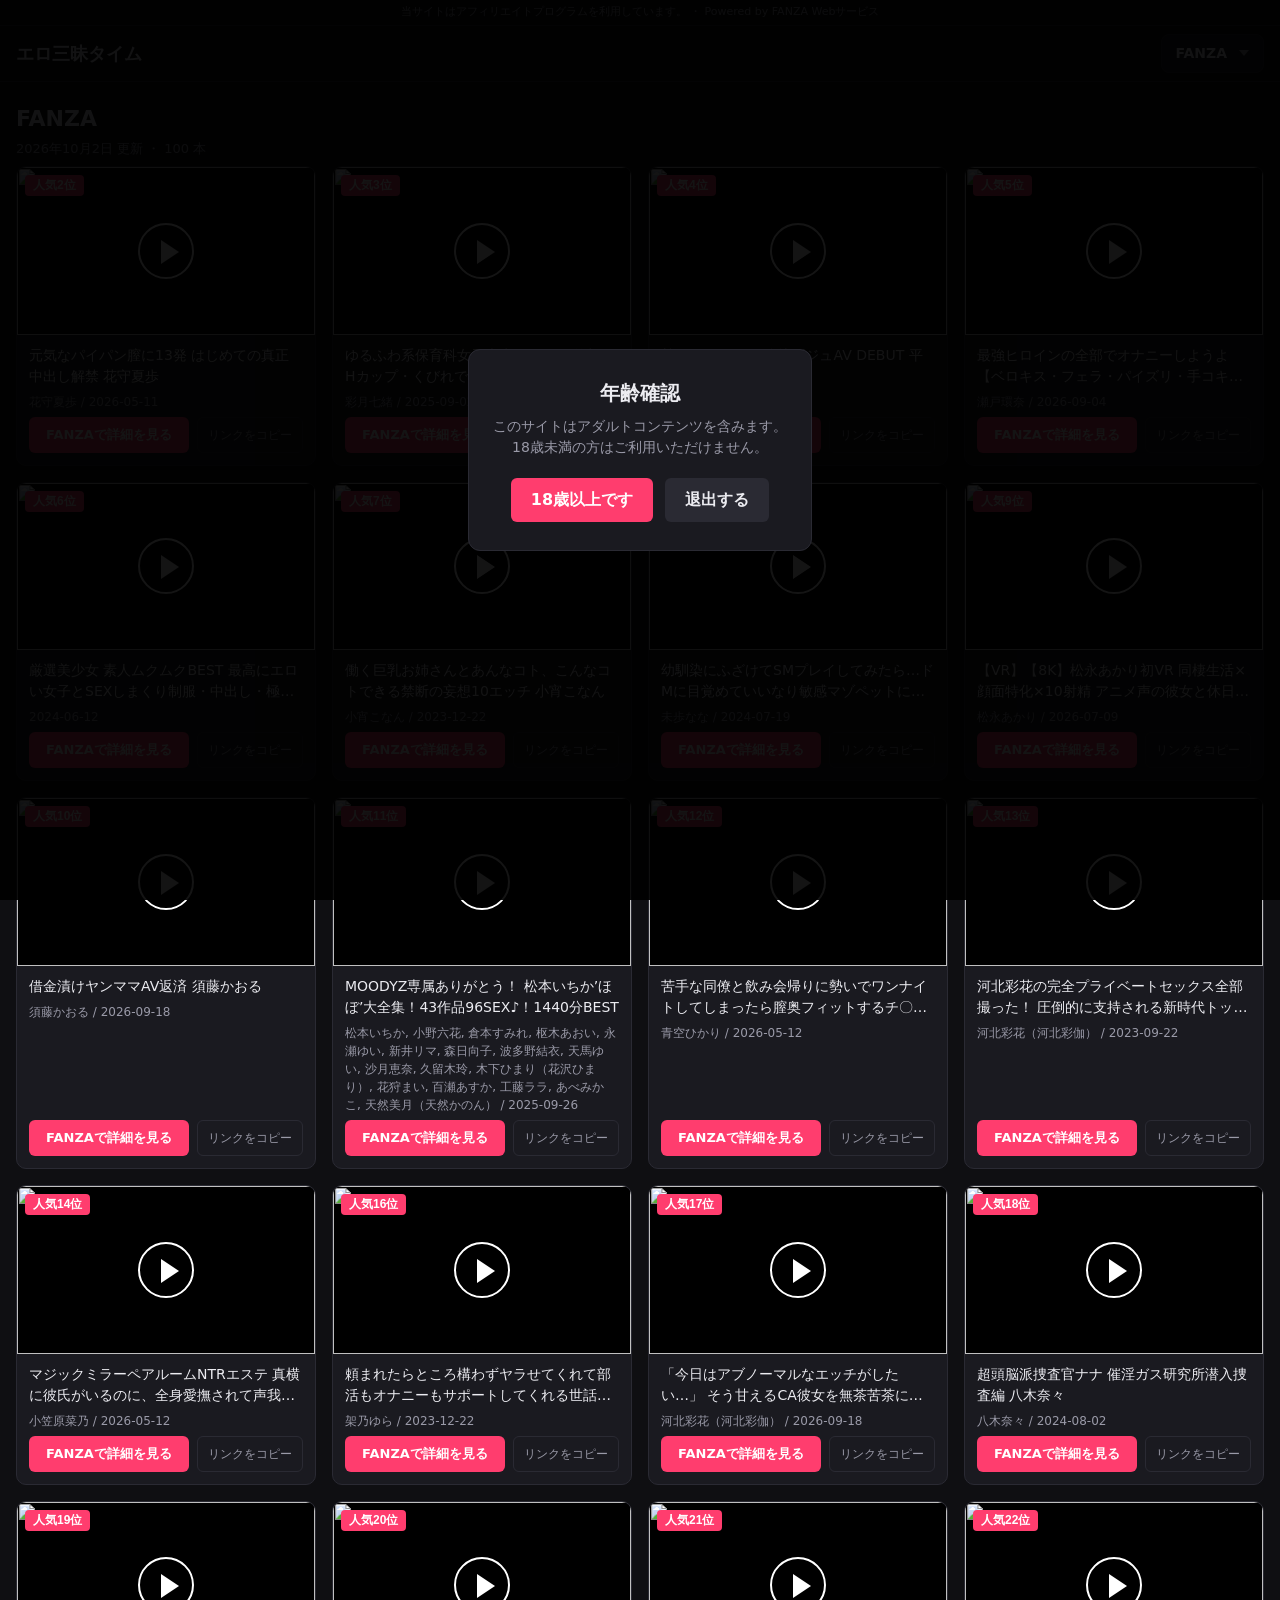
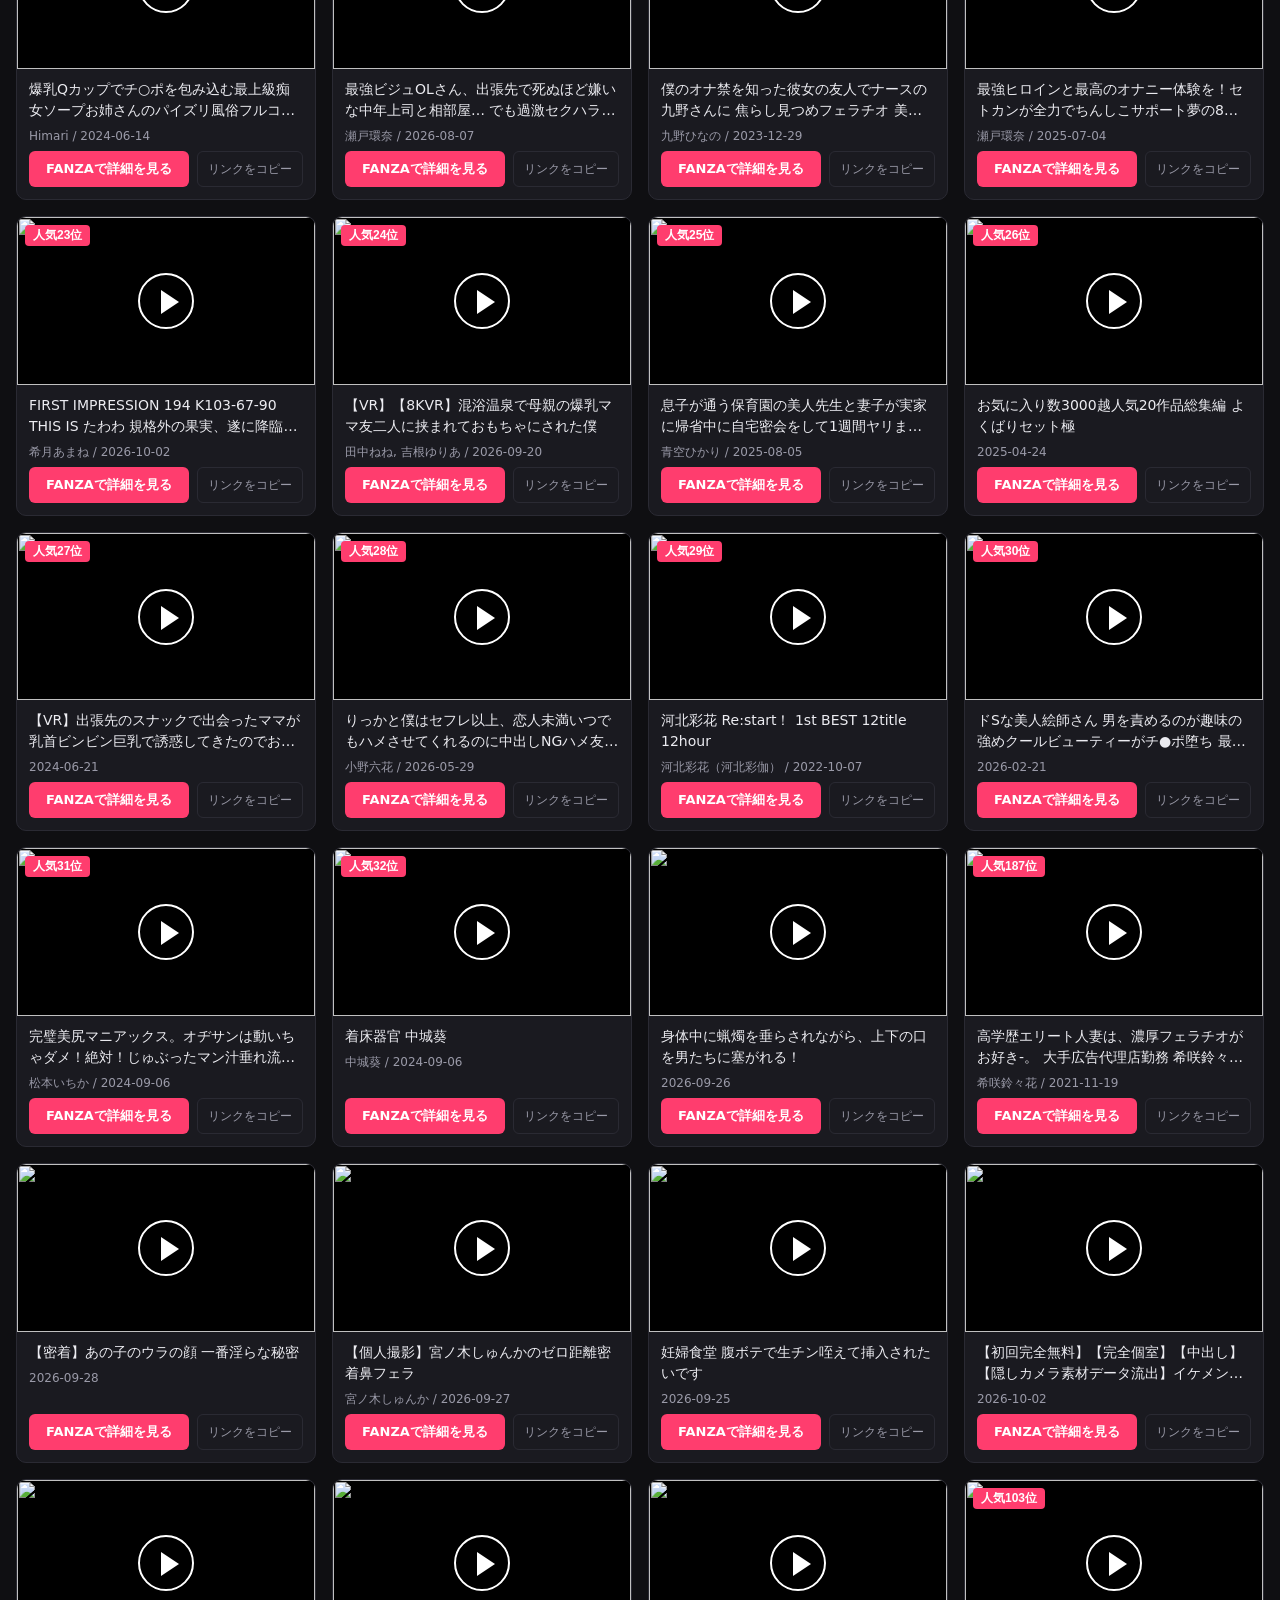
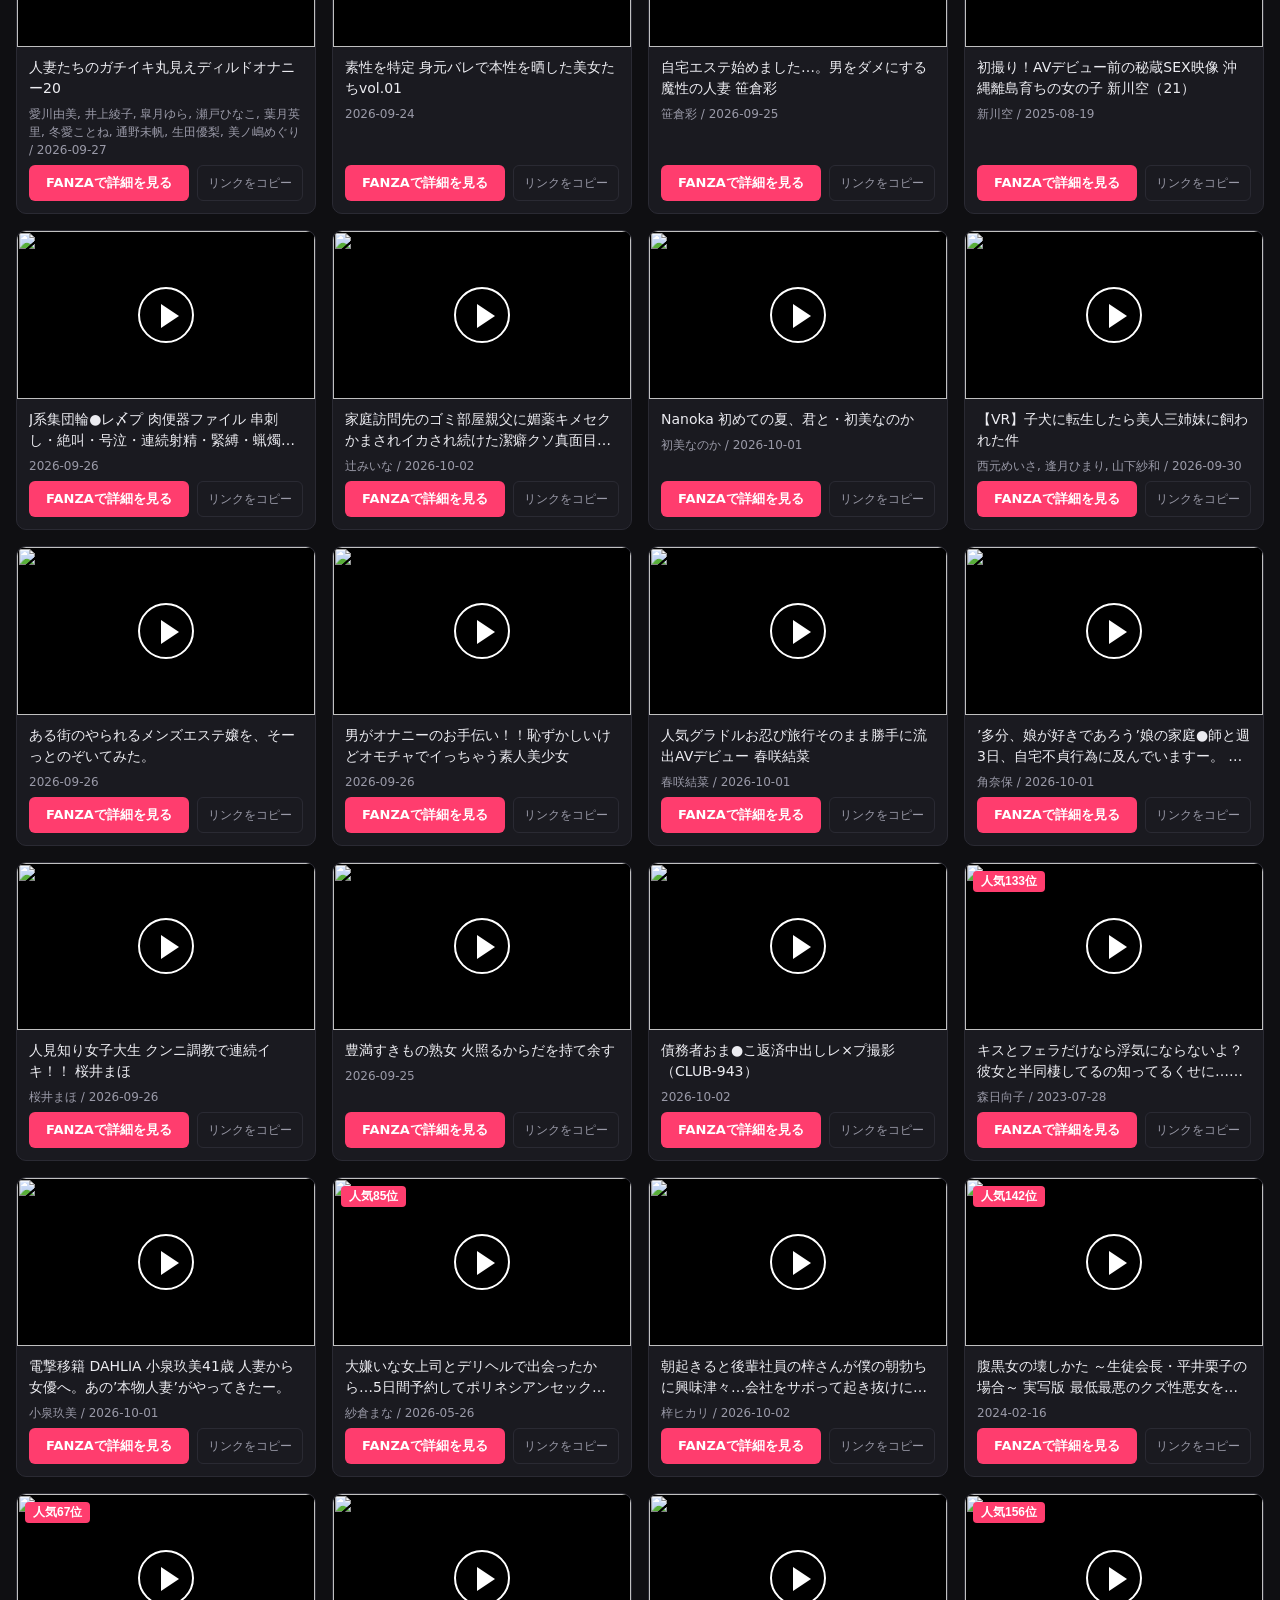
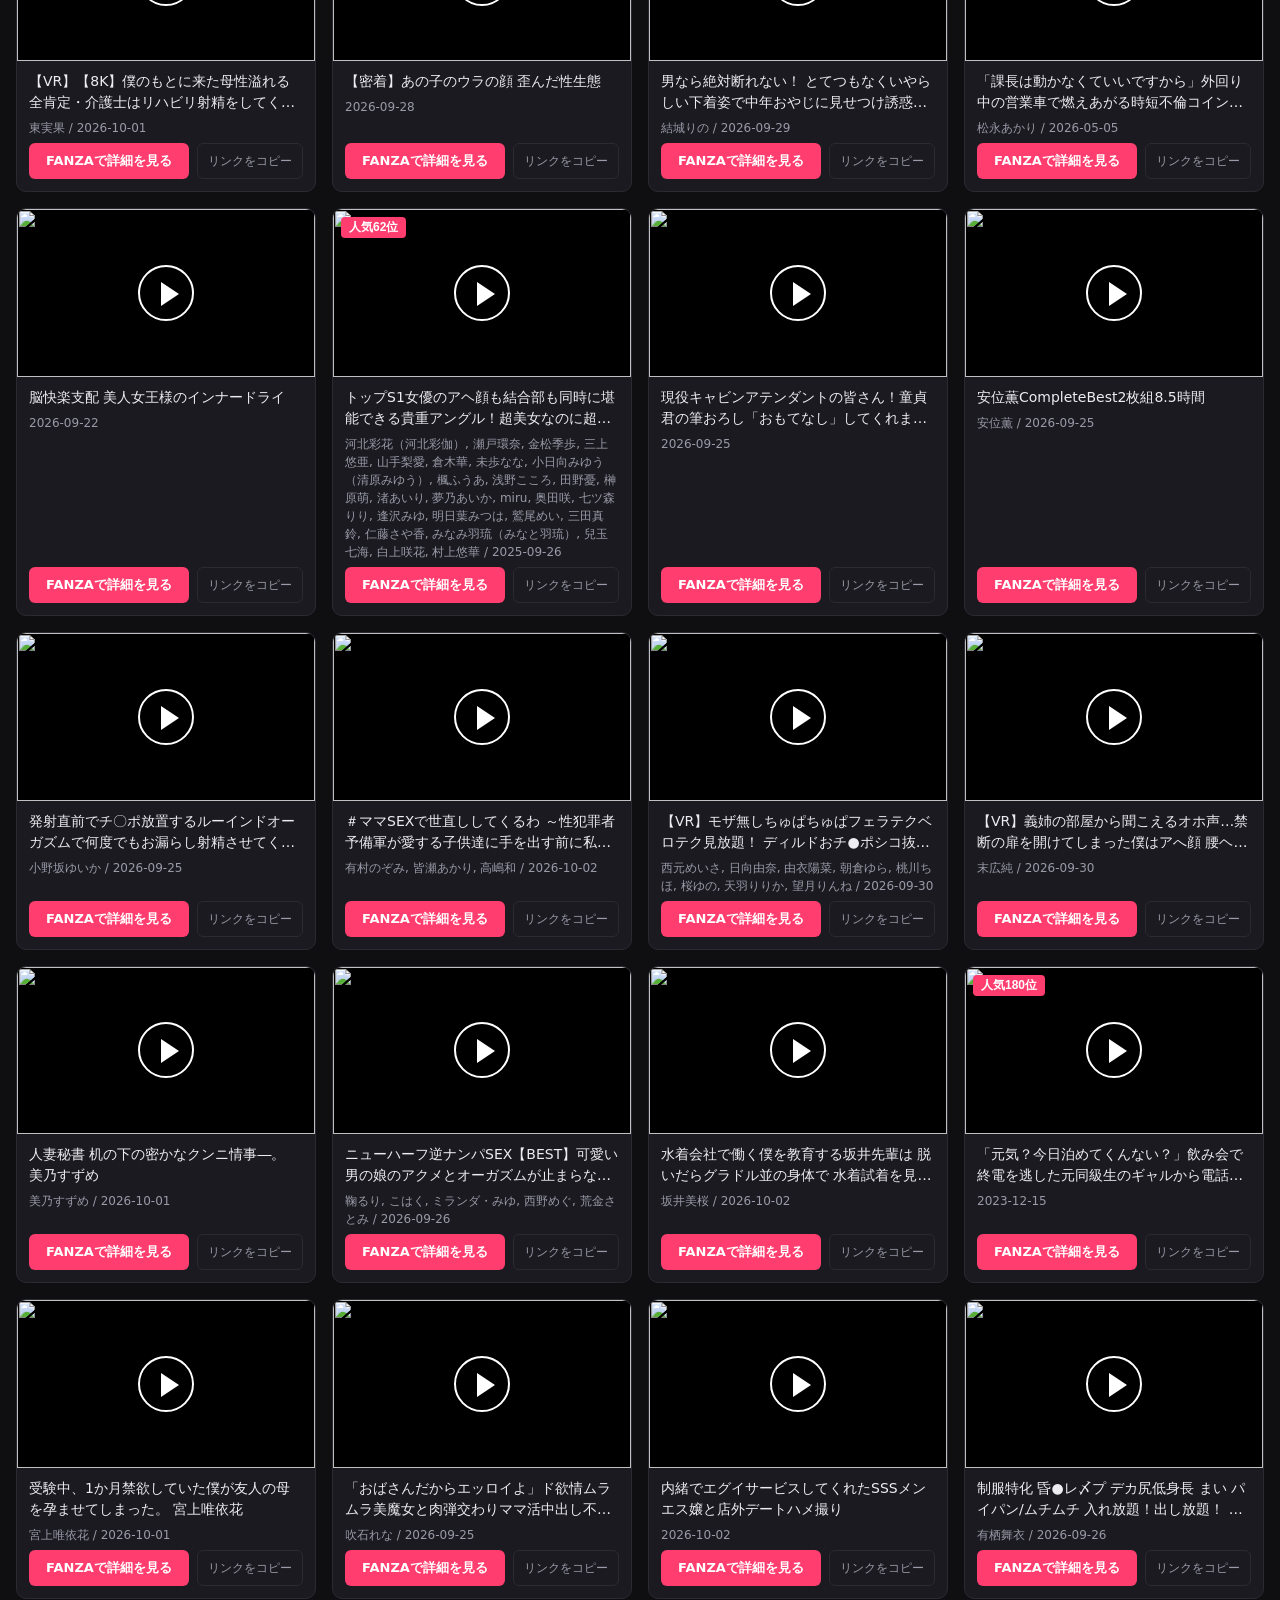
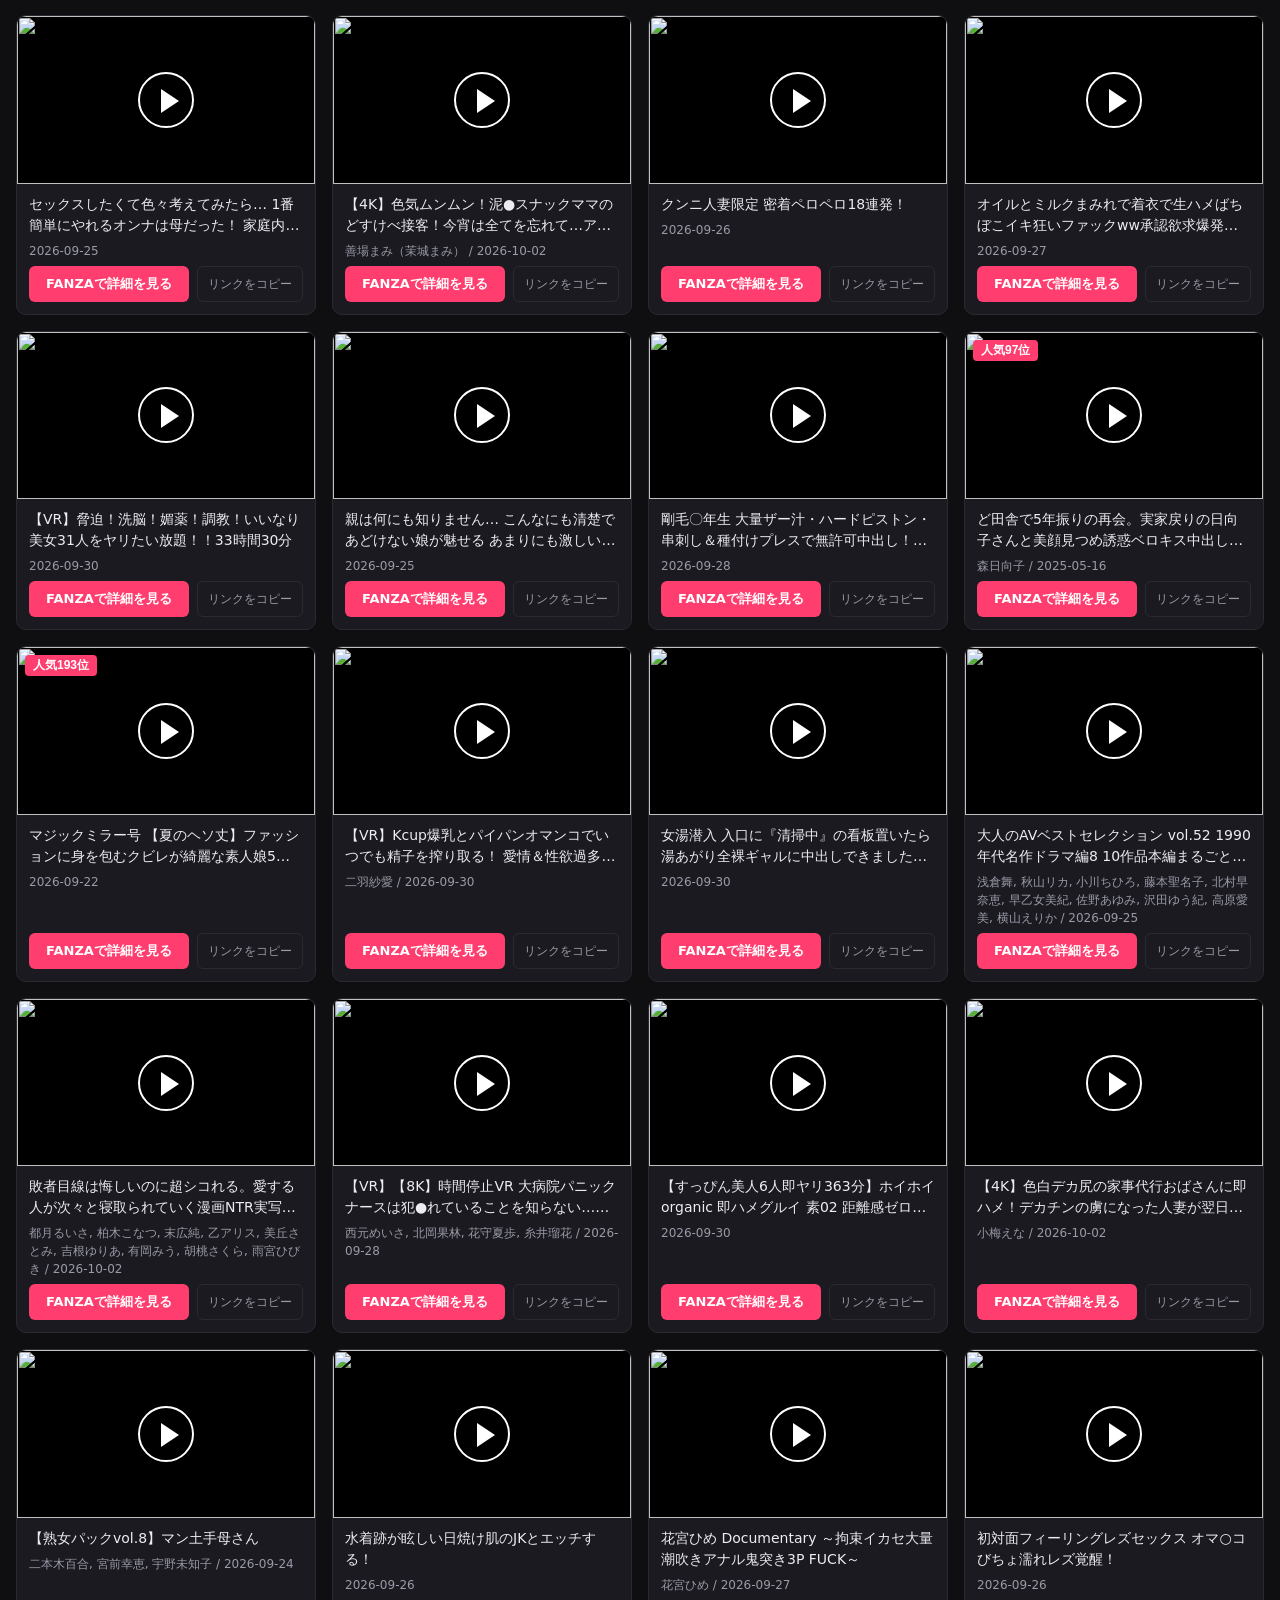
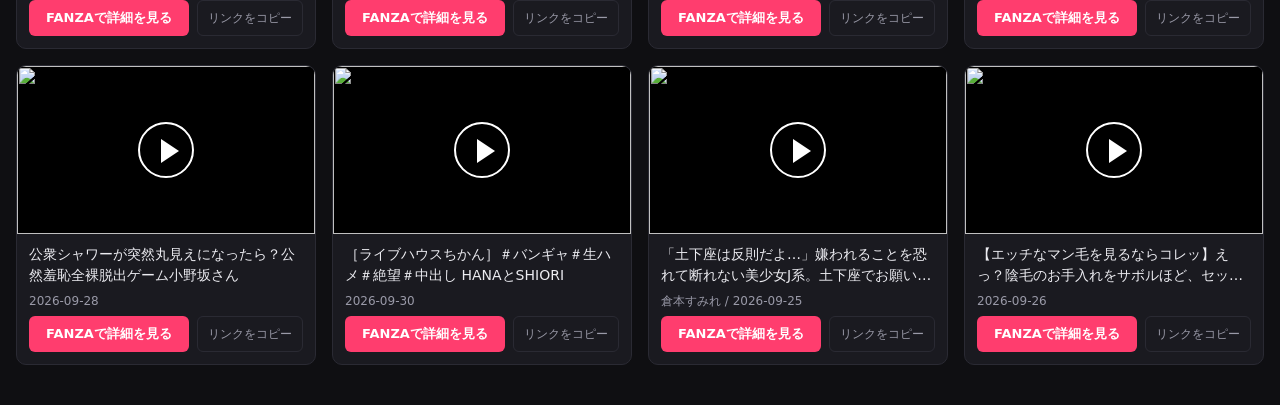
==== commit b5d58f6b: "Split site into FANZA/MGS/myfans pages with fixed menu and shareable video anchors Co-Authored-By: C" ====
--- a/public/index.html
+++ b/public/index.html
@@ -1,1206 +1,6 @@
 <!doctype html>
-<html lang="ja">
-<head>
-<meta charset="utf-8">
-<meta name="viewport" content="width=device-width, initial-scale=1">
-<meta name="robots" content="noindex">
-<meta name="rating" content="adult">
+<html lang="ja"><head><meta charset="utf-8"><meta name="robots" content="noindex">
 <title>エロ三昧タイム</title>
-<style>
-  :root {
-    --bg: #0f0f12; --panel: #1a1a20; --line: #2a2a33;
-    --text: #ececf1; --muted: #9a9aa8; --accent: #ff3d6e; --accent-ink: #fff;
-  }
-  * { box-sizing: border-box; }
-  body { margin: 0; background: var(--bg); color: var(--text);
-         font-family: system-ui, -apple-system, "Hiragino Sans", "Yu Gothic UI", sans-serif; line-height: 1.5; }
-  header { padding: 20px 16px 8px; max-width: 1400px; margin: 0 auto; }
-  h1 { margin: 0; font-size: 22px; }
-  .sub { margin: 4px 0 0; color: var(--muted); font-size: 13px; }
-  main { max-width: 1400px; margin: 0 auto; padding: 8px 16px 40px; }
-  .grid { list-style: none; margin: 0; padding: 0; display: grid; gap: 16px;
-          grid-template-columns: repeat(auto-fill, minmax(260px, 1fr)); }
-  .card { background: var(--panel); border: 1px solid var(--line); border-radius: 10px; overflow: hidden;
-          display: flex; flex-direction: column; }
-  .thumb { position: relative; display: block; width: 100%; aspect-ratio: 16 / 9; padding: 0; border: 0;
-           background: #000; cursor: pointer; overflow: hidden; }
-  .thumb img { width: 100%; height: 100%; object-fit: cover; display: block; transition: transform .2s; }
-  .thumb:hover img { transform: scale(1.03); }
-  .thumb iframe { position: absolute; inset: 0; width: 100%; height: 100%; border: 0; }
-  .play { position: absolute; left: 50%; top: 50%; width: 56px; height: 56px; margin: -28px 0 0 -28px;
-          border-radius: 50%; background: rgba(0,0,0,.6); border: 2px solid #fff; }
-  .play::after { content: ""; position: absolute; left: 21px; top: 15px;
-                 border-style: solid; border-width: 12px 0 12px 18px; border-color: transparent transparent transparent #fff; }
-  .rank { position: absolute; left: 8px; top: 8px; background: var(--accent); color: var(--accent-ink);
-          font-size: 12px; font-weight: 700; padding: 2px 8px; border-radius: 4px; }
-  .body { padding: 10px 12px 12px; display: flex; flex-direction: column; gap: 6px; flex: 1; }
-  .title { margin: 0; font-size: 14px; display: -webkit-box; -webkit-line-clamp: 2; -webkit-box-orient: vertical; overflow: hidden; }
-  .meta { margin: 0; font-size: 12px; color: var(--muted); }
-  .cta { margin-top: auto; display: block; text-align: center; background: var(--accent); color: var(--accent-ink);
-         text-decoration: none; font-size: 13px; font-weight: 700; padding: 8px; border-radius: 6px; }
-  .cta:hover { filter: brightness(1.1); }
-  .notice { margin: 0; padding: 6px 16px; text-align: center; color: var(--muted); font-size: 12px;
-            background: var(--panel); border-bottom: 1px solid var(--line); }
-  #age { position: fixed; inset: 0; background: rgba(0,0,0,.92); display: none; align-items: center;
-         justify-content: center; z-index: 10; padding: 16px; }
-  #age.show { display: flex; }
-  #age .box { background: var(--panel); border: 1px solid var(--line); border-radius: 12px; padding: 28px 24px;
-              max-width: 420px; text-align: center; }
-  #age h2 { margin: 0 0 8px; font-size: 20px; }
-  #age p { margin: 0 0 20px; color: var(--muted); font-size: 14px; }
-  #age .btns { display: flex; gap: 12px; justify-content: center; }
-  #age button, #age a { font: inherit; font-weight: 700; padding: 10px 20px; border-radius: 6px; border: 0;
-                        cursor: pointer; text-decoration: none; }
-  #age .yes { background: var(--accent); color: var(--accent-ink); }
-  #age .no { background: var(--line); color: var(--text); }
-</style>
-</head>
-<body>
-<div id="age" role="dialog" aria-modal="true" aria-labelledby="age-title">
-  <div class="box">
-    <h2 id="age-title">年齢確認</h2>
-    <p>このサイトはアダルトコンテンツを含みます。<br>18歳未満の方はご利用いただけません。</p>
-    <div class="btns">
-      <button class="yes" type="button">18歳以上です</button>
-      <a class="no" href="https://www.google.com/">退出する</a>
-    </div>
-  </div>
-</div>
-<p class="notice">当サイトはアフィリエイトプログラムを利用しています。 ・ Powered by FANZA Webサービス</p>
-<header>
-  <h1>エロ三昧タイム</h1>
-  <p class="sub">2026年10月2日 更新 ・ 本日の 100 本（サムネイルをタップでサンプル再生）</p>
-</header>
-<main>
-  <ul class="grid">
-      <li class="card">
-        <button class="thumb" type="button" data-player="https://www.dmm.co.jp/litevideo/-/part/=/affi_id=NUBh0jCpE9kc-001/cid=1namh00064/size=1280_720/" aria-label="元気なパイパン膣に13発 はじめての真正中出し解禁 花守夏歩 のサンプル動画を再生">
-          <img src="https://pics.dmm.co.jp/digital/video/1namh00064/1namh00064pl.jpg" alt="" loading="lazy" decoding="async">
-          <span class="play" aria-hidden="true"></span><span class="rank">人気2位</span>
-        </button>
-        <div class="body">
-          <p class="title">1. 元気なパイパン膣に13発 はじめての真正中出し解禁 花守夏歩</p>
-          <p class="meta">花守夏歩 / 2026-05-11</p>
-          <a class="cta" href="https://al.fanza.co.jp/?lurl=https%3A%2F%2Fvideo.dmm.co.jp%2Fav%2Fcontent%2F%3Fid%3D1namh00064&amp;af_id=NUBh0jCpE9kc-990&amp;ch=api" target="_blank" rel="sponsored nofollow noopener">FANZAで詳細を見る</a>
-        </div>
-      </li>
-      <li class="card">
-        <button class="thumb" type="button" data-player="https://www.dmm.co.jp/litevideo/-/part/=/affi_id=NUBh0jCpE9kc-001/cid=1sods00074/size=1280_720/" aria-label="ゆるふわ系保育科女子大生 やさしい笑顔・Hカップ・くびれで癒される10時間！18作品18本番 彩月七緒 のサンプル動画を再生">
-          <img src="https://pics.dmm.co.jp/digital/video/1sods00074/1sods00074pl.jpg" alt="" loading="lazy" decoding="async">
-          <span class="play" aria-hidden="true"></span><span class="rank">人気3位</span>
-        </button>
-        <div class="body">
-          <p class="title">2. ゆるふわ系保育科女子大生 やさしい笑顔・Hカップ・くびれで癒される10時間！18作品18本番 彩月七緒</p>
-          <p class="meta">彩月七緒 / 2025-09-02</p>
-          <a class="cta" href="https://al.fanza.co.jp/?lurl=https%3A%2F%2Fvideo.dmm.co.jp%2Fav%2Fcontent%2F%3Fid%3D1sods00074&amp;af_id=NUBh0jCpE9kc-990&amp;ch=api" target="_blank" rel="sponsored nofollow noopener">FANZAで詳細を見る</a>
-        </div>
-      </li>
-      <li class="card">
-        <button class="thumb" type="button" data-player="https://www.dmm.co.jp/litevideo/-/part/=/affi_id=NUBh0jCpE9kc-001/cid=mida00812/size=1280_720/" aria-label="尊すぎる原石 最強幼ビジュAV DEBUT 平野楓 のサンプル動画を再生">
-          <img src="https://pics.dmm.co.jp/digital/video/mida00812/mida00812pl.jpg" alt="" loading="lazy" decoding="async">
-          <span class="play" aria-hidden="true"></span><span class="rank">人気4位</span>
-        </button>
-        <div class="body">
-          <p class="title">3. 尊すぎる原石 最強幼ビジュAV DEBUT 平野楓</p>
-          <p class="meta">平野楓 / 2026-10-02</p>
-          <a class="cta" href="https://al.fanza.co.jp/?lurl=https%3A%2F%2Fvideo.dmm.co.jp%2Fav%2Fcontent%2F%3Fid%3Dmida00812&amp;af_id=NUBh0jCpE9kc-990&amp;ch=api" target="_blank" rel="sponsored nofollow noopener">FANZAで詳細を見る</a>
-        </div>
-      </li>
-      <li class="card">
-        <button class="thumb" type="button" data-player="https://www.dmm.co.jp/litevideo/-/part/=/affi_id=NUBh0jCpE9kc-001/cid=snos00313/size=1280_720/" aria-label="最強ヒロインの全部でオナニーしようよ【ベロキス・フェラ・パイズリ・手コキ・脚コキ・美顔面・おま●こ特化】全身全技ズリネタコンプリート 極上オナニーサポート 瀬戸環奈 のサンプル動画を再生">
-          <img src="https://pics.dmm.co.jp/digital/video/snos00313/snos00313pl.jpg" alt="" loading="lazy" decoding="async">
-          <span class="play" aria-hidden="true"></span><span class="rank">人気5位</span>
-        </button>
-        <div class="body">
-          <p class="title">4. 最強ヒロインの全部でオナニーしようよ【ベロキス・フェラ・パイズリ・手コキ・脚コキ・美顔面・おま●こ特化】全身全技ズリネタコンプリート 極上オナニーサポート 瀬戸環奈</p>
-          <p class="meta">瀬戸環奈 / 2026-09-04</p>
-          <a class="cta" href="https://al.fanza.co.jp/?lurl=https%3A%2F%2Fvideo.dmm.co.jp%2Fav%2Fcontent%2F%3Fid%3Dsnos00313&amp;af_id=NUBh0jCpE9kc-990&amp;ch=api" target="_blank" rel="sponsored nofollow noopener">FANZAで詳細を見る</a>
-        </div>
-      </li>
-      <li class="card">
-        <button class="thumb" type="button" data-player="https://www.dmm.co.jp/litevideo/-/part/=/affi_id=NUBh0jCpE9kc-001/cid=smcd00018/size=1280_720/" aria-label="厳選美少女 素人ムクムクBEST 最高にエロい女子とSEXしまくり制服・中出し・極上フェラチオ ヌケる連続射精 超尺326分 のサンプル動画を再生">
-          <img src="https://pics.dmm.co.jp/digital/video/smcd00018/smcd00018pl.jpg" alt="" loading="lazy" decoding="async">
-          <span class="play" aria-hidden="true"></span><span class="rank">人気6位</span>
-        </button>
-        <div class="body">
-          <p class="title">5. 厳選美少女 素人ムクムクBEST 最高にエロい女子とSEXしまくり制服・中出し・極上フェラチオ ヌケる連続射精 超尺326分</p>
-          <p class="meta">2024-06-12</p>
-          <a class="cta" href="https://al.fanza.co.jp/?lurl=https%3A%2F%2Fvideo.dmm.co.jp%2Fav%2Fcontent%2F%3Fid%3Dsmcd00018&amp;af_id=NUBh0jCpE9kc-990&amp;ch=api" target="_blank" rel="sponsored nofollow noopener">FANZAで詳細を見る</a>
-        </div>
-      </li>
-      <li class="card">
-        <button class="thumb" type="button" data-player="https://www.dmm.co.jp/litevideo/-/part/=/affi_id=NUBh0jCpE9kc-001/cid=ssis00985/size=1280_720/" aria-label="働く巨乳お姉さんとあんなコト、こんなコトできる禁断の妄想10エッチ 小宵こなん のサンプル動画を再生">
-          <img src="https://pics.dmm.co.jp/digital/video/ssis00985/ssis00985pl.jpg" alt="" loading="lazy" decoding="async">
-          <span class="play" aria-hidden="true"></span><span class="rank">人気7位</span>
-        </button>
-        <div class="body">
-          <p class="title">6. 働く巨乳お姉さんとあんなコト、こんなコトできる禁断の妄想10エッチ 小宵こなん</p>
-          <p class="meta">小宵こなん / 2023-12-22</p>
-          <a class="cta" href="https://al.fanza.co.jp/?lurl=https%3A%2F%2Fvideo.dmm.co.jp%2Fav%2Fcontent%2F%3Fid%3Dssis00985&amp;af_id=NUBh0jCpE9kc-990&amp;ch=api" target="_blank" rel="sponsored nofollow noopener">FANZAで詳細を見る</a>
-        </div>
-      </li>
-      <li class="card">
-        <button class="thumb" type="button" data-player="https://www.dmm.co.jp/litevideo/-/part/=/affi_id=NUBh0jCpE9kc-001/cid=sone00270/size=1280_720/" aria-label="幼馴染にふざけてSMプレイしてみたら…ドMに目覚めていいなり敏感マゾペットに― 未歩なな のサンプル動画を再生">
-          <img src="https://pics.dmm.co.jp/digital/video/sone00270/sone00270pl.jpg" alt="" loading="lazy" decoding="async">
-          <span class="play" aria-hidden="true"></span><span class="rank">人気8位</span>
-        </button>
-        <div class="body">
-          <p class="title">7. 幼馴染にふざけてSMプレイしてみたら…ドMに目覚めていいなり敏感マゾペットに― 未歩なな</p>
-          <p class="meta">未歩なな / 2024-07-19</p>
-          <a class="cta" href="https://al.fanza.co.jp/?lurl=https%3A%2F%2Fvideo.dmm.co.jp%2Fav%2Fcontent%2F%3Fid%3Dsone00270&amp;af_id=NUBh0jCpE9kc-990&amp;ch=api" target="_blank" rel="sponsored nofollow noopener">FANZAで詳細を見る</a>
-        </div>
-      </li>
-      <li class="card">
-        <button class="thumb" type="button" data-player="https://www.dmm.co.jp/litevideo/-/part/=/affi_id=NUBh0jCpE9kc-001/cid=13dsvr01998/size=1280_720/" aria-label="【VR】【8K】松永あかり初VR 同棲生活×顔面特化×10射精 アニメ声の彼女と休日は終日エッチなことしてます。 のサンプル動画を再生">
-          <img src="https://pics.dmm.co.jp/digital/video/13dsvr01998/13dsvr01998pl.jpg" alt="" loading="lazy" decoding="async">
-          <span class="play" aria-hidden="true"></span><span class="rank">人気9位</span>
-        </button>
-        <div class="body">
-          <p class="title">8. 【VR】【8K】松永あかり初VR 同棲生活×顔面特化×10射精 アニメ声の彼女と休日は終日エッチなことしてます。</p>
-          <p class="meta">松永あかり / 2026-07-09</p>
-          <a class="cta" href="https://al.fanza.co.jp/?lurl=https%3A%2F%2Fvideo.dmm.co.jp%2Fav%2Fcontent%2F%3Fid%3D13dsvr01998&amp;af_id=NUBh0jCpE9kc-990&amp;ch=api" target="_blank" rel="sponsored nofollow noopener">FANZAで詳細を見る</a>
-        </div>
-      </li>
-      <li class="card">
-        <button class="thumb" type="button" data-player="https://www.dmm.co.jp/litevideo/-/part/=/affi_id=NUBh0jCpE9kc-001/cid=ymbp00001/size=1280_720/" aria-label="借金漬けヤンママAV返済 須藤かおる のサンプル動画を再生">
-          <img src="https://pics.dmm.co.jp/digital/video/ymbp00001/ymbp00001pl.jpg" alt="" loading="lazy" decoding="async">
-          <span class="play" aria-hidden="true"></span><span class="rank">人気10位</span>
-        </button>
-        <div class="body">
-          <p class="title">9. 借金漬けヤンママAV返済 須藤かおる</p>
-          <p class="meta">須藤かおる / 2026-09-18</p>
-          <a class="cta" href="https://al.fanza.co.jp/?lurl=https%3A%2F%2Fvideo.dmm.co.jp%2Fav%2Fcontent%2F%3Fid%3Dymbp00001&amp;af_id=NUBh0jCpE9kc-990&amp;ch=api" target="_blank" rel="sponsored nofollow noopener">FANZAで詳細を見る</a>
-        </div>
-      </li>
-      <li class="card">
-        <button class="thumb" type="button" data-player="https://www.dmm.co.jp/litevideo/-/part/=/affi_id=NUBh0jCpE9kc-001/cid=mizd00484/size=1280_720/" aria-label="MOODYZ専属ありがとう！ 松本いちか’ほぼ’大全集！43作品96SEX♪！1440分BEST のサンプル動画を再生">
-          <img src="https://pics.dmm.co.jp/digital/video/mizd00484/mizd00484pl.jpg" alt="" loading="lazy" decoding="async">
-          <span class="play" aria-hidden="true"></span><span class="rank">人気11位</span>
-        </button>
-        <div class="body">
-          <p class="title">10. MOODYZ専属ありがとう！ 松本いちか’ほぼ’大全集！43作品96SEX♪！1440分BEST</p>
-          <p class="meta">松本いちか, 小野六花, 倉本すみれ, 枢木あおい, 永瀬ゆい, 新井リマ, 森日向子, 波多野結衣, 天馬ゆい, 沙月恵奈, 久留木玲, 木下ひまり（花沢ひまり）, 花狩まい, 百瀬あすか, 工藤ララ, あべみかこ, 天然美月（天然かのん） / 2025-09-26</p>
-          <a class="cta" href="https://al.fanza.co.jp/?lurl=https%3A%2F%2Fvideo.dmm.co.jp%2Fav%2Fcontent%2F%3Fid%3Dmizd00484&amp;af_id=NUBh0jCpE9kc-990&amp;ch=api" target="_blank" rel="sponsored nofollow noopener">FANZAで詳細を見る</a>
-        </div>
-      </li>
-      <li class="card">
-        <button class="thumb" type="button" data-player="https://www.dmm.co.jp/litevideo/-/part/=/affi_id=NUBh0jCpE9kc-001/cid=1start00568/size=1280_720/" aria-label="苦手な同僚と飲み会帰りに勢いでワンナイトしてしまったら膣奥フィットするチ〇ポの相性が良すぎて人生最高の絶頂感を味わってしまい…全然好きじゃないのにおかわりセックスしまくった 青空ひかり のサンプル動画を再生">
-          <img src="https://pics.dmm.co.jp/digital/video/1start00568/1start00568pl.jpg" alt="" loading="lazy" decoding="async">
-          <span class="play" aria-hidden="true"></span><span class="rank">人気12位</span>
-        </button>
-        <div class="body">
-          <p class="title">11. 苦手な同僚と飲み会帰りに勢いでワンナイトしてしまったら膣奥フィットするチ〇ポの相性が良すぎて人生最高の絶頂感を味わってしまい…全然好きじゃないのにおかわりセックスしまくった 青空ひかり</p>
-          <p class="meta">青空ひかり / 2026-05-12</p>
-          <a class="cta" href="https://al.fanza.co.jp/?lurl=https%3A%2F%2Fvideo.dmm.co.jp%2Fav%2Fcontent%2F%3Fid%3D1start00568&amp;af_id=NUBh0jCpE9kc-990&amp;ch=api" target="_blank" rel="sponsored nofollow noopener">FANZAで詳細を見る</a>
-        </div>
-      </li>
-      <li class="card">
-        <button class="thumb" type="button" data-player="https://www.dmm.co.jp/litevideo/-/part/=/affi_id=NUBh0jCpE9kc-001/cid=ssis00875/size=1280_720/" aria-label="河北彩花の完全プライベートセックス全部撮った！ 圧倒的に支持される新時代トップ女優と朝まで2人きりの生々ハメ撮りFUCK のサンプル動画を再生">
-          <img src="https://pics.dmm.co.jp/digital/video/ssis00875/ssis00875pl.jpg" alt="" loading="lazy" decoding="async">
-          <span class="play" aria-hidden="true"></span><span class="rank">人気13位</span>
-        </button>
-        <div class="body">
-          <p class="title">12. 河北彩花の完全プライベートセックス全部撮った！ 圧倒的に支持される新時代トップ女優と朝まで2人きりの生々ハメ撮りFUCK</p>
-          <p class="meta">河北彩花（河北彩伽） / 2023-09-22</p>
-          <a class="cta" href="https://al.fanza.co.jp/?lurl=https%3A%2F%2Fvideo.dmm.co.jp%2Fav%2Fcontent%2F%3Fid%3Dssis00875&amp;af_id=NUBh0jCpE9kc-990&amp;ch=api" target="_blank" rel="sponsored nofollow noopener">FANZAで詳細を見る</a>
-        </div>
-      </li>
-      <li class="card">
-        <button class="thumb" type="button" data-player="https://www.dmm.co.jp/litevideo/-/part/=/affi_id=NUBh0jCpE9kc-001/cid=1start00545/size=1280_720/" aria-label="マジックミラーペアルームNTRエステ 真横に彼氏がいるのに、全身愛撫されて声我慢しながらサイレント絶頂 小笠原菜乃 のサンプル動画を再生">
-          <img src="https://pics.dmm.co.jp/digital/video/1start00545/1start00545pl.jpg" alt="" loading="lazy" decoding="async">
-          <span class="play" aria-hidden="true"></span><span class="rank">人気14位</span>
-        </button>
-        <div class="body">
-          <p class="title">13. マジックミラーペアルームNTRエステ 真横に彼氏がいるのに、全身愛撫されて声我慢しながらサイレント絶頂 小笠原菜乃</p>
-          <p class="meta">小笠原菜乃 / 2026-05-12</p>
-          <a class="cta" href="https://al.fanza.co.jp/?lurl=https%3A%2F%2Fvideo.dmm.co.jp%2Fav%2Fcontent%2F%3Fid%3D1start00545&amp;af_id=NUBh0jCpE9kc-990&amp;ch=api" target="_blank" rel="sponsored nofollow noopener">FANZAで詳細を見る</a>
-        </div>
-      </li>
-      <li class="card">
-        <button class="thumb" type="button" data-player="https://www.dmm.co.jp/litevideo/-/part/=/affi_id=NUBh0jCpE9kc-001/cid=ssis00982/size=1280_720/" aria-label="頼まれたらところ構わずヤラせてくれて部活もオナニーもサポートしてくれる世話好きマネージャー 架乃ゆら のサンプル動画を再生">
-          <img src="https://pics.dmm.co.jp/digital/video/ssis00982/ssis00982pl.jpg" alt="" loading="lazy" decoding="async">
-          <span class="play" aria-hidden="true"></span><span class="rank">人気16位</span>
-        </button>
-        <div class="body">
-          <p class="title">14. 頼まれたらところ構わずヤラせてくれて部活もオナニーもサポートしてくれる世話好きマネージャー 架乃ゆら</p>
-          <p class="meta">架乃ゆら / 2023-12-22</p>
-          <a class="cta" href="https://al.fanza.co.jp/?lurl=https%3A%2F%2Fvideo.dmm.co.jp%2Fav%2Fcontent%2F%3Fid%3Dssis00982&amp;af_id=NUBh0jCpE9kc-990&amp;ch=api" target="_blank" rel="sponsored nofollow noopener">FANZAで詳細を見る</a>
-        </div>
-      </li>
-      <li class="card">
-        <button class="thumb" type="button" data-player="https://www.dmm.co.jp/litevideo/-/part/=/affi_id=NUBh0jCpE9kc-001/cid=snos00377/size=1280_720/" aria-label="「今日はアブノーマルなエッチがしたい…」 そう甘えるCA彼女を無茶苦茶にしたらドMに目覚めた 河北彩花 のサンプル動画を再生">
-          <img src="https://pics.dmm.co.jp/digital/video/snos00377/snos00377pl.jpg" alt="" loading="lazy" decoding="async">
-          <span class="play" aria-hidden="true"></span><span class="rank">人気17位</span>
-        </button>
-        <div class="body">
-          <p class="title">15. 「今日はアブノーマルなエッチがしたい…」 そう甘えるCA彼女を無茶苦茶にしたらドMに目覚めた 河北彩花</p>
-          <p class="meta">河北彩花（河北彩伽） / 2026-09-18</p>
-          <a class="cta" href="https://al.fanza.co.jp/?lurl=https%3A%2F%2Fvideo.dmm.co.jp%2Fav%2Fcontent%2F%3Fid%3Dsnos00377&amp;af_id=NUBh0jCpE9kc-990&amp;ch=api" target="_blank" rel="sponsored nofollow noopener">FANZAで詳細を見る</a>
-        </div>
-      </li>
-      <li class="card">
-        <button class="thumb" type="button" data-player="https://www.dmm.co.jp/litevideo/-/part/=/affi_id=NUBh0jCpE9kc-001/cid=midv00808/size=1280_720/" aria-label="超頭脳派捜査官ナナ 催淫ガス研究所潜入捜査編 八木奈々 のサンプル動画を再生">
-          <img src="https://pics.dmm.co.jp/digital/video/midv00808/midv00808pl.jpg" alt="" loading="lazy" decoding="async">
-          <span class="play" aria-hidden="true"></span><span class="rank">人気18位</span>
-        </button>
-        <div class="body">
-          <p class="title">16. 超頭脳派捜査官ナナ 催淫ガス研究所潜入捜査編 八木奈々</p>
-          <p class="meta">八木奈々 / 2024-08-02</p>
-          <a class="cta" href="https://al.fanza.co.jp/?lurl=https%3A%2F%2Fvideo.dmm.co.jp%2Fav%2Fcontent%2F%3Fid%3Dmidv00808&amp;af_id=NUBh0jCpE9kc-990&amp;ch=api" target="_blank" rel="sponsored nofollow noopener">FANZAで詳細を見る</a>
-        </div>
-      </li>
-      <li class="card">
-        <button class="thumb" type="button" data-player="https://www.dmm.co.jp/litevideo/-/part/=/affi_id=NUBh0jCpE9kc-001/cid=midv00732/size=1280_720/" aria-label="爆乳Qカップでチ○ポを包み込む最上級痴女ソープお姉さんのパイズリ風俗フルコース Himari のサンプル動画を再生">
-          <img src="https://pics.dmm.co.jp/digital/video/midv00732/midv00732pl.jpg" alt="" loading="lazy" decoding="async">
-          <span class="play" aria-hidden="true"></span><span class="rank">人気19位</span>
-        </button>
-        <div class="body">
-          <p class="title">17. 爆乳Qカップでチ○ポを包み込む最上級痴女ソープお姉さんのパイズリ風俗フルコース Himari</p>
-          <p class="meta">Himari / 2024-06-14</p>
-          <a class="cta" href="https://al.fanza.co.jp/?lurl=https%3A%2F%2Fvideo.dmm.co.jp%2Fav%2Fcontent%2F%3Fid%3Dmidv00732&amp;af_id=NUBh0jCpE9kc-990&amp;ch=api" target="_blank" rel="sponsored nofollow noopener">FANZAで詳細を見る</a>
-        </div>
-      </li>
-      <li class="card">
-        <button class="thumb" type="button" data-player="https://www.dmm.co.jp/litevideo/-/part/=/affi_id=NUBh0jCpE9kc-001/cid=snos00334/size=1280_720/" aria-label="最強ビジュOLさん、出張先で死ぬほど嫌いな中年上司と相部屋… でも過激セクハラにまさかの快楽堕ちしちゃう！ 瀬戸環奈 のサンプル動画を再生">
-          <img src="https://pics.dmm.co.jp/digital/video/snos00334/snos00334pl.jpg" alt="" loading="lazy" decoding="async">
-          <span class="play" aria-hidden="true"></span><span class="rank">人気20位</span>
-        </button>
-        <div class="body">
-          <p class="title">18. 最強ビジュOLさん、出張先で死ぬほど嫌いな中年上司と相部屋… でも過激セクハラにまさかの快楽堕ちしちゃう！ 瀬戸環奈</p>
-          <p class="meta">瀬戸環奈 / 2026-08-07</p>
-          <a class="cta" href="https://al.fanza.co.jp/?lurl=https%3A%2F%2Fvideo.dmm.co.jp%2Fav%2Fcontent%2F%3Fid%3Dsnos00334&amp;af_id=NUBh0jCpE9kc-990&amp;ch=api" target="_blank" rel="sponsored nofollow noopener">FANZAで詳細を見る</a>
-        </div>
-      </li>
-      <li class="card">
-        <button class="thumb" type="button" data-player="https://www.dmm.co.jp/litevideo/-/part/=/affi_id=NUBh0jCpE9kc-001/cid=midv00581/size=1280_720/" aria-label="僕のオナ禁を知った彼女の友人でナースの九野さんに 焦らし見つめフェラチオ 美白おっぱい授乳手コキ デカ尻杭打ち騎乗位で溜まる・暴発を繰り返させられる無限ループ射精管理5日間 九野ひなの のサンプル動画を再生">
-          <img src="https://pics.dmm.co.jp/digital/video/midv00581/midv00581pl.jpg" alt="" loading="lazy" decoding="async">
-          <span class="play" aria-hidden="true"></span><span class="rank">人気21位</span>
-        </button>
-        <div class="body">
-          <p class="title">19. 僕のオナ禁を知った彼女の友人でナースの九野さんに 焦らし見つめフェラチオ 美白おっぱい授乳手コキ デカ尻杭打ち騎乗位で溜まる・暴発を繰り返させられる無限ループ射精管理5日間 九野ひなの</p>
-          <p class="meta">九野ひなの / 2023-12-29</p>
-          <a class="cta" href="https://al.fanza.co.jp/?lurl=https%3A%2F%2Fvideo.dmm.co.jp%2Fav%2Fcontent%2F%3Fid%3Dmidv00581&amp;af_id=NUBh0jCpE9kc-990&amp;ch=api" target="_blank" rel="sponsored nofollow noopener">FANZAで詳細を見る</a>
-        </div>
-      </li>
-      <li class="card">
-        <button class="thumb" type="button" data-player="https://www.dmm.co.jp/litevideo/-/part/=/affi_id=NUBh0jCpE9kc-001/cid=sone00758/size=1280_720/" aria-label="最強ヒロインと最高のオナニー体験を！セトカンが全力でちんしこサポート夢の8コーナー3時間スペシャル 瀬戸環奈 のサンプル動画を再生">
-          <img src="https://pics.dmm.co.jp/digital/video/sone00758/sone00758pl.jpg" alt="" loading="lazy" decoding="async">
-          <span class="play" aria-hidden="true"></span><span class="rank">人気22位</span>
-        </button>
-        <div class="body">
-          <p class="title">20. 最強ヒロインと最高のオナニー体験を！セトカンが全力でちんしこサポート夢の8コーナー3時間スペシャル 瀬戸環奈</p>
-          <p class="meta">瀬戸環奈 / 2025-07-04</p>
-          <a class="cta" href="https://al.fanza.co.jp/?lurl=https%3A%2F%2Fvideo.dmm.co.jp%2Fav%2Fcontent%2F%3Fid%3Dsone00758&amp;af_id=NUBh0jCpE9kc-990&amp;ch=api" target="_blank" rel="sponsored nofollow noopener">FANZAで詳細を見る</a>
-        </div>
-      </li>
-      <li class="card">
-        <button class="thumb" type="button" data-player="https://www.dmm.co.jp/litevideo/-/part/=/affi_id=NUBh0jCpE9kc-001/cid=ipzz00977/size=1280_720/" aria-label="FIRST IMPRESSION 194 K103-67-90 THIS IS たわわ 規格外の果実、遂に降臨。 希月あまね のサンプル動画を再生">
-          <img src="https://pics.dmm.co.jp/digital/video/ipzz00977/ipzz00977pl.jpg" alt="" loading="lazy" decoding="async">
-          <span class="play" aria-hidden="true"></span><span class="rank">人気23位</span>
-        </button>
-        <div class="body">
-          <p class="title">21. FIRST IMPRESSION 194 K103-67-90 THIS IS たわわ 規格外の果実、遂に降臨。 希月あまね</p>
-          <p class="meta">希月あまね / 2026-10-02</p>
-          <a class="cta" href="https://al.fanza.co.jp/?lurl=https%3A%2F%2Fvideo.dmm.co.jp%2Fav%2Fcontent%2F%3Fid%3Dipzz00977&amp;af_id=NUBh0jCpE9kc-990&amp;ch=api" target="_blank" rel="sponsored nofollow noopener">FANZAで詳細を見る</a>
-        </div>
-      </li>
-      <li class="card">
-        <button class="thumb" type="button" data-player="https://www.dmm.co.jp/litevideo/-/part/=/affi_id=NUBh0jCpE9kc-001/cid=1dandy8kvr00002/size=1280_720/" aria-label="【VR】【8KVR】混浴温泉で母親の爆乳ママ友二人に挟まれておもちゃにされた僕 のサンプル動画を再生">
-          <img src="https://pics.dmm.co.jp/digital/video/1dandy8kvr00002/1dandy8kvr00002pl.jpg" alt="" loading="lazy" decoding="async">
-          <span class="play" aria-hidden="true"></span><span class="rank">人気24位</span>
-        </button>
-        <div class="body">
-          <p class="title">22. 【VR】【8KVR】混浴温泉で母親の爆乳ママ友二人に挟まれておもちゃにされた僕</p>
-          <p class="meta">田中ねね, 吉根ゆりあ / 2026-09-20</p>
-          <a class="cta" href="https://al.fanza.co.jp/?lurl=https%3A%2F%2Fvideo.dmm.co.jp%2Fav%2Fcontent%2F%3Fid%3D1dandy8kvr00002&amp;af_id=NUBh0jCpE9kc-990&amp;ch=api" target="_blank" rel="sponsored nofollow noopener">FANZAで詳細を見る</a>
-        </div>
-      </li>
-      <li class="card">
-        <button class="thumb" type="button" data-player="https://www.dmm.co.jp/litevideo/-/part/=/affi_id=NUBh0jCpE9kc-001/cid=1start00373/size=1280_720/" aria-label="息子が通う保育園の美人先生と妻子が実家に帰省中に自宅密会をして1週間ヤリまくった絶倫不倫セックス 青空ひかり のサンプル動画を再生">
-          <img src="https://pics.dmm.co.jp/digital/video/1start00373/1start00373pl.jpg" alt="" loading="lazy" decoding="async">
-          <span class="play" aria-hidden="true"></span><span class="rank">人気25位</span>
-        </button>
-        <div class="body">
-          <p class="title">23. 息子が通う保育園の美人先生と妻子が実家に帰省中に自宅密会をして1週間ヤリまくった絶倫不倫セックス 青空ひかり</p>
-          <p class="meta">青空ひかり / 2025-08-05</p>
-          <a class="cta" href="https://al.fanza.co.jp/?lurl=https%3A%2F%2Fvideo.dmm.co.jp%2Fav%2Fcontent%2F%3Fid%3D1start00373&amp;af_id=NUBh0jCpE9kc-990&amp;ch=api" target="_blank" rel="sponsored nofollow noopener">FANZAで詳細を見る</a>
-        </div>
-      </li>
-      <li class="card">
-        <button class="thumb" type="button" data-player="https://www.dmm.co.jp/litevideo/-/part/=/affi_id=NUBh0jCpE9kc-001/cid=h_1472kkwz00001/size=1280_720/" aria-label="お気に入り数3000越人気20作品総集編 よくばりセット極 のサンプル動画を再生">
-          <img src="https://pics.dmm.co.jp/digital/video/h_1472kkwz00001/h_1472kkwz00001pl.jpg" alt="" loading="lazy" decoding="async">
-          <span class="play" aria-hidden="true"></span><span class="rank">人気26位</span>
-        </button>
-        <div class="body">
-          <p class="title">24. お気に入り数3000越人気20作品総集編 よくばりセット極</p>
-          <p class="meta">2025-04-24</p>
-          <a class="cta" href="https://al.fanza.co.jp/?lurl=https%3A%2F%2Fvideo.dmm.co.jp%2Fav%2Fcontent%2F%3Fid%3Dh_1472kkwz00001&amp;af_id=NUBh0jCpE9kc-990&amp;ch=api" target="_blank" rel="sponsored nofollow noopener">FANZAで詳細を見る</a>
-        </div>
-      </li>
-      <li class="card">
-        <button class="thumb" type="button" data-player="https://www.dmm.co.jp/litevideo/-/part/=/affi_id=NUBh0jCpE9kc-001/cid=rsrvr00032/size=1280_720/" aria-label="【VR】出張先のスナックで出会ったママが乳首ビンビン巨乳で誘惑してきたのでお店で！さらに自宅で！ほろ酔いぶっ飛び2SEX VR 8Kだからママの性格の良さとエロさが丸わかり！地方のスナックに来てよかった神体験！！ のサンプル動画を再生">
-          <img src="https://pics.dmm.co.jp/digital/video/rsrvr00032/rsrvr00032pl.jpg" alt="" loading="lazy" decoding="async">
-          <span class="play" aria-hidden="true"></span><span class="rank">人気27位</span>
-        </button>
-        <div class="body">
-          <p class="title">25. 【VR】出張先のスナックで出会ったママが乳首ビンビン巨乳で誘惑してきたのでお店で！さらに自宅で！ほろ酔いぶっ飛び2SEX VR 8Kだからママの性格の良さとエロさが丸わかり！地方のスナックに来てよかった神体験！！</p>
-          <p class="meta">2024-06-21</p>
-          <a class="cta" href="https://al.fanza.co.jp/?lurl=https%3A%2F%2Fvideo.dmm.co.jp%2Fav%2Fcontent%2F%3Fid%3Drsrvr00032&amp;af_id=NUBh0jCpE9kc-990&amp;ch=api" target="_blank" rel="sponsored nofollow noopener">FANZAで詳細を見る</a>
-        </div>
-      </li>
-      <li class="card">
-        <button class="thumb" type="button" data-player="https://www.dmm.co.jp/litevideo/-/part/=/affi_id=NUBh0jCpE9kc-001/cid=mida00653/size=1280_720/" aria-label="りっかと僕はセフレ以上、恋人未満いつでもハメさせてくれるのに中出しNGハメ友に内緒でコンドーム外し種付け 小野六花 のサンプル動画を再生">
-          <img src="https://pics.dmm.co.jp/digital/video/mida00653/mida00653pl.jpg" alt="" loading="lazy" decoding="async">
-          <span class="play" aria-hidden="true"></span><span class="rank">人気28位</span>
-        </button>
-        <div class="body">
-          <p class="title">26. りっかと僕はセフレ以上、恋人未満いつでもハメさせてくれるのに中出しNGハメ友に内緒でコンドーム外し種付け 小野六花</p>
-          <p class="meta">小野六花 / 2026-05-29</p>
-          <a class="cta" href="https://al.fanza.co.jp/?lurl=https%3A%2F%2Fvideo.dmm.co.jp%2Fav%2Fcontent%2F%3Fid%3Dmida00653&amp;af_id=NUBh0jCpE9kc-990&amp;ch=api" target="_blank" rel="sponsored nofollow noopener">FANZAで詳細を見る</a>
-        </div>
-      </li>
-      <li class="card">
-        <button class="thumb" type="button" data-player="https://www.dmm.co.jp/litevideo/-/part/=/affi_id=NUBh0jCpE9kc-001/cid=ofje00380/size=1280_720/" aria-label="河北彩花 Re:start！ 1st BEST 12title 12hour のサンプル動画を再生">
-          <img src="https://pics.dmm.co.jp/digital/video/ofje00380/ofje00380pl.jpg" alt="" loading="lazy" decoding="async">
-          <span class="play" aria-hidden="true"></span><span class="rank">人気29位</span>
-        </button>
-        <div class="body">
-          <p class="title">27. 河北彩花 Re:start！ 1st BEST 12title 12hour</p>
-          <p class="meta">河北彩花（河北彩伽） / 2022-10-07</p>
-          <a class="cta" href="https://al.fanza.co.jp/?lurl=https%3A%2F%2Fvideo.dmm.co.jp%2Fav%2Fcontent%2F%3Fid%3Dofje00380&amp;af_id=NUBh0jCpE9kc-990&amp;ch=api" target="_blank" rel="sponsored nofollow noopener">FANZAで詳細を見る</a>
-        </div>
-      </li>
-      <li class="card">
-        <button class="thumb" type="button" data-player="https://www.dmm.co.jp/litevideo/-/part/=/affi_id=NUBh0jCpE9kc-001/cid=blor00289/size=1280_720/" aria-label="ドSな美人絵師さん 男を責めるのが趣味の強めクールビューティーがチ●ポ堕ち 最初は余裕たっぷりだったが、正確な巨根ピストン喰らい続け メス顔晒してイってしまう！ のサンプル動画を再生">
-          <img src="https://pics.dmm.co.jp/digital/video/blor00289/blor00289pl.jpg" alt="" loading="lazy" decoding="async">
-          <span class="play" aria-hidden="true"></span><span class="rank">人気30位</span>
-        </button>
-        <div class="body">
-          <p class="title">28. ドSな美人絵師さん 男を責めるのが趣味の強めクールビューティーがチ●ポ堕ち 最初は余裕たっぷりだったが、正確な巨根ピストン喰らい続け メス顔晒してイってしまう！</p>
-          <p class="meta">2026-02-21</p>
-          <a class="cta" href="https://al.fanza.co.jp/?lurl=https%3A%2F%2Fvideo.dmm.co.jp%2Fav%2Fcontent%2F%3Fid%3Dblor00289&amp;af_id=NUBh0jCpE9kc-990&amp;ch=api" target="_blank" rel="sponsored nofollow noopener">FANZAで詳細を見る</a>
-        </div>
-      </li>
-      <li class="card">
-        <button class="thumb" type="button" data-player="https://www.dmm.co.jp/litevideo/-/part/=/affi_id=NUBh0jCpE9kc-001/cid=dass00459/size=1280_720/" aria-label="完璧美尻マニアックス。オヂサンは動いちゃダメ！絶対！じゅぶったマン汁垂れ流し！高反発バウンド尻見せつけプニプニセックス 松本いちか のサンプル動画を再生">
-          <img src="https://pics.dmm.co.jp/digital/video/dass00459/dass00459pl.jpg" alt="" loading="lazy" decoding="async">
-          <span class="play" aria-hidden="true"></span><span class="rank">人気31位</span>
-        </button>
-        <div class="body">
-          <p class="title">29. 完璧美尻マニアックス。オヂサンは動いちゃダメ！絶対！じゅぶったマン汁垂れ流し！高反発バウンド尻見せつけプニプニセックス 松本いちか</p>
-          <p class="meta">松本いちか / 2024-09-06</p>
-          <a class="cta" href="https://al.fanza.co.jp/?lurl=https%3A%2F%2Fvideo.dmm.co.jp%2Fav%2Fcontent%2F%3Fid%3Ddass00459&amp;af_id=NUBh0jCpE9kc-990&amp;ch=api" target="_blank" rel="sponsored nofollow noopener">FANZAで詳細を見る</a>
-        </div>
-      </li>
-      <li class="card">
-        <button class="thumb" type="button" data-player="https://www.dmm.co.jp/litevideo/-/part/=/affi_id=NUBh0jCpE9kc-001/cid=hsoda00034/size=1280_720/" aria-label="着床器官 中城葵 のサンプル動画を再生">
-          <img src="https://pics.dmm.co.jp/digital/video/hsoda00034/hsoda00034pl.jpg" alt="" loading="lazy" decoding="async">
-          <span class="play" aria-hidden="true"></span><span class="rank">人気32位</span>
-        </button>
-        <div class="body">
-          <p class="title">30. 着床器官 中城葵</p>
-          <p class="meta">中城葵 / 2024-09-06</p>
-          <a class="cta" href="https://al.fanza.co.jp/?lurl=https%3A%2F%2Fvideo.dmm.co.jp%2Fav%2Fcontent%2F%3Fid%3Dhsoda00034&amp;af_id=NUBh0jCpE9kc-990&amp;ch=api" target="_blank" rel="sponsored nofollow noopener">FANZAで詳細を見る</a>
-        </div>
-      </li>
-      <li class="card">
-        <button class="thumb" type="button" data-player="https://www.dmm.co.jp/litevideo/-/part/=/affi_id=NUBh0jCpE9kc-001/cid=h_1825tssr06405/size=1280_720/" aria-label="身体中に蝋燭を垂らされながら、上下の口を男たちに塞がれる！ のサンプル動画を再生">
-          <img src="https://pics.dmm.co.jp/digital/video/h_1825tssr06405/h_1825tssr06405pl.jpg" alt="" loading="lazy" decoding="async">
-          <span class="play" aria-hidden="true"></span>
-        </button>
-        <div class="body">
-          <p class="title">31. 身体中に蝋燭を垂らされながら、上下の口を男たちに塞がれる！</p>
-          <p class="meta">2026-09-26</p>
-          <a class="cta" href="https://al.fanza.co.jp/?lurl=https%3A%2F%2Fvideo.dmm.co.jp%2Fav%2Fcontent%2F%3Fid%3Dh_1825tssr06405&amp;af_id=NUBh0jCpE9kc-990&amp;ch=api" target="_blank" rel="sponsored nofollow noopener">FANZAで詳細を見る</a>
-        </div>
-      </li>
-      <li class="card">
-        <button class="thumb" type="button" data-player="https://www.dmm.co.jp/litevideo/-/part/=/affi_id=NUBh0jCpE9kc-001/cid=roe00022/size=1280_720/" aria-label="高学歴エリート人妻は、濃厚フェラチオがお好き-。 大手広告代理店勤務 希咲鈴々花 42歳 AV DEBUT のサンプル動画を再生">
-          <img src="https://pics.dmm.co.jp/digital/video/roe00022/roe00022pl.jpg" alt="" loading="lazy" decoding="async">
-          <span class="play" aria-hidden="true"></span><span class="rank">人気187位</span>
-        </button>
-        <div class="body">
-          <p class="title">32. 高学歴エリート人妻は、濃厚フェラチオがお好き-。 大手広告代理店勤務 希咲鈴々花 42歳 AV DEBUT</p>
-          <p class="meta">希咲鈴々花 / 2021-11-19</p>
-          <a class="cta" href="https://al.fanza.co.jp/?lurl=https%3A%2F%2Fvideo.dmm.co.jp%2Fav%2Fcontent%2F%3Fid%3Droe00022&amp;af_id=NUBh0jCpE9kc-990&amp;ch=api" target="_blank" rel="sponsored nofollow noopener">FANZAで詳細を見る</a>
-        </div>
-      </li>
-      <li class="card">
-        <button class="thumb" type="button" data-player="https://www.dmm.co.jp/litevideo/-/part/=/affi_id=NUBh0jCpE9kc-001/cid=h_1454bdst11903/size=1280_720/" aria-label="【密着】あの子のウラの顔 一番淫らな秘密 のサンプル動画を再生">
-          <img src="https://pics.dmm.co.jp/digital/video/h_1454bdst11903/h_1454bdst11903pl.jpg" alt="" loading="lazy" decoding="async">
-          <span class="play" aria-hidden="true"></span>
-        </button>
-        <div class="body">
-          <p class="title">33. 【密着】あの子のウラの顔 一番淫らな秘密</p>
-          <p class="meta">2026-09-28</p>
-          <a class="cta" href="https://al.fanza.co.jp/?lurl=https%3A%2F%2Fvideo.dmm.co.jp%2Fav%2Fcontent%2F%3Fid%3Dh_1454bdst11903&amp;af_id=NUBh0jCpE9kc-990&amp;ch=api" target="_blank" rel="sponsored nofollow noopener">FANZAで詳細を見る</a>
-        </div>
-      </li>
-      <li class="card">
-        <button class="thumb" type="button" data-player="https://www.dmm.co.jp/litevideo/-/part/=/affi_id=NUBh0jCpE9kc-001/cid=h_1651y00443/size=1280_720/" aria-label="【個人撮影】宮ノ木しゅんかのゼロ距離密着鼻フェラ のサンプル動画を再生">
-          <img src="https://pics.dmm.co.jp/digital/video/h_1651y00443/h_1651y00443pl.jpg" alt="" loading="lazy" decoding="async">
-          <span class="play" aria-hidden="true"></span>
-        </button>
-        <div class="body">
-          <p class="title">34. 【個人撮影】宮ノ木しゅんかのゼロ距離密着鼻フェラ</p>
-          <p class="meta">宮ノ木しゅんか / 2026-09-27</p>
-          <a class="cta" href="https://al.fanza.co.jp/?lurl=https%3A%2F%2Fvideo.dmm.co.jp%2Fav%2Fcontent%2F%3Fid%3Dh_1651y00443&amp;af_id=NUBh0jCpE9kc-990&amp;ch=api" target="_blank" rel="sponsored nofollow noopener">FANZAで詳細を見る</a>
-        </div>
-      </li>
-      <li class="card">
-        <button class="thumb" type="button" data-player="https://www.dmm.co.jp/litevideo/-/part/=/affi_id=NUBh0jCpE9kc-001/cid=86axdvd00521/size=1280_720/" aria-label="妊婦食堂 腹ボテで生チン咥えて挿入されたいです のサンプル動画を再生">
-          <img src="https://pics.dmm.co.jp/digital/video/86axdvd00521/86axdvd00521pl.jpg" alt="" loading="lazy" decoding="async">
-          <span class="play" aria-hidden="true"></span>
-        </button>
-        <div class="body">
-          <p class="title">35. 妊婦食堂 腹ボテで生チン咥えて挿入されたいです</p>
-          <p class="meta">2026-09-25</p>
-          <a class="cta" href="https://al.fanza.co.jp/?lurl=https%3A%2F%2Fvideo.dmm.co.jp%2Fav%2Fcontent%2F%3Fid%3D86axdvd00521&amp;af_id=NUBh0jCpE9kc-990&amp;ch=api" target="_blank" rel="sponsored nofollow noopener">FANZAで詳細を見る</a>
-        </div>
-      </li>
-      <li class="card">
-        <button class="thumb" type="button" data-player="https://www.dmm.co.jp/litevideo/-/part/=/affi_id=NUBh0jCpE9kc-001/cid=jjee00024/size=1280_720/" aria-label="【初回完全無料】【完全個室】【中出し】【隠しカメラ素材データ流出】イケメンピストが必ず堕とす人妻リゾートエステ024 のサンプル動画を再生">
-          <img src="https://pics.dmm.co.jp/digital/video/jjee00024/jjee00024pl.jpg" alt="" loading="lazy" decoding="async">
-          <span class="play" aria-hidden="true"></span>
-        </button>
-        <div class="body">
-          <p class="title">36. 【初回完全無料】【完全個室】【中出し】【隠しカメラ素材データ流出】イケメンピストが必ず堕とす人妻リゾートエステ024</p>
-          <p class="meta">2026-10-02</p>
-          <a class="cta" href="https://al.fanza.co.jp/?lurl=https%3A%2F%2Fvideo.dmm.co.jp%2Fav%2Fcontent%2F%3Fid%3Djjee00024&amp;af_id=NUBh0jCpE9kc-990&amp;ch=api" target="_blank" rel="sponsored nofollow noopener">FANZAで詳細を見る</a>
-        </div>
-      </li>
-      <li class="card">
-        <button class="thumb" type="button" data-player="https://www.dmm.co.jp/litevideo/-/part/=/affi_id=NUBh0jCpE9kc-001/cid=48odvhj00081/size=1280_720/" aria-label="人妻たちのガチイキ丸見えディルドオナニー20 のサンプル動画を再生">
-          <img src="https://pics.dmm.co.jp/digital/video/48odvhj00081/48odvhj00081pl.jpg" alt="" loading="lazy" decoding="async">
-          <span class="play" aria-hidden="true"></span>
-        </button>
-        <div class="body">
-          <p class="title">37. 人妻たちのガチイキ丸見えディルドオナニー20</p>
-          <p class="meta">愛川由美, 井上綾子, 皐月ゆら, 瀬戸ひなこ, 葉月英里, 冬愛ことね, 通野未帆, 生田優梨, 美ノ嶋めぐり / 2026-09-27</p>
-          <a class="cta" href="https://al.fanza.co.jp/?lurl=https%3A%2F%2Fvideo.dmm.co.jp%2Fav%2Fcontent%2F%3Fid%3D48odvhj00081&amp;af_id=NUBh0jCpE9kc-990&amp;ch=api" target="_blank" rel="sponsored nofollow noopener">FANZAで詳細を見る</a>
-        </div>
-      </li>
-      <li class="card">
-        <button class="thumb" type="button" data-player="https://www.dmm.co.jp/litevideo/-/part/=/affi_id=NUBh0jCpE9kc-001/cid=1dnmx00006/size=1280_720/" aria-label="素性を特定 身元バレで本性を晒した美女たちvol.01 のサンプル動画を再生">
-          <img src="https://pics.dmm.co.jp/digital/video/1dnmx00006/1dnmx00006pl.jpg" alt="" loading="lazy" decoding="async">
-          <span class="play" aria-hidden="true"></span>
-        </button>
-        <div class="body">
-          <p class="title">38. 素性を特定 身元バレで本性を晒した美女たちvol.01</p>
-          <p class="meta">2026-09-24</p>
-          <a class="cta" href="https://al.fanza.co.jp/?lurl=https%3A%2F%2Fvideo.dmm.co.jp%2Fav%2Fcontent%2F%3Fid%3D1dnmx00006&amp;af_id=NUBh0jCpE9kc-990&amp;ch=api" target="_blank" rel="sponsored nofollow noopener">FANZAで詳細を見る</a>
-        </div>
-      </li>
-      <li class="card">
-        <button class="thumb" type="button" data-player="https://www.dmm.co.jp/litevideo/-/part/=/affi_id=NUBh0jCpE9kc-001/cid=5642hodv22114/size=1280_720/" aria-label="自宅エステ始めました…。男をダメにする魔性の人妻 笹倉彩 のサンプル動画を再生">
-          <img src="https://pics.dmm.co.jp/digital/video/5642hodv22114/5642hodv22114pl.jpg" alt="" loading="lazy" decoding="async">
-          <span class="play" aria-hidden="true"></span>
-        </button>
-        <div class="body">
-          <p class="title">39. 自宅エステ始めました…。男をダメにする魔性の人妻 笹倉彩</p>
-          <p class="meta">笹倉彩 / 2026-09-25</p>
-          <a class="cta" href="https://al.fanza.co.jp/?lurl=https%3A%2F%2Fvideo.dmm.co.jp%2Fav%2Fcontent%2F%3Fid%3D5642hodv22114&amp;af_id=NUBh0jCpE9kc-990&amp;ch=api" target="_blank" rel="sponsored nofollow noopener">FANZAで詳細を見る</a>
-        </div>
-      </li>
-      <li class="card">
-        <button class="thumb" type="button" data-player="https://www.dmm.co.jp/litevideo/-/part/=/affi_id=NUBh0jCpE9kc-001/cid=1stzy00018/size=1280_720/" aria-label="初撮り！AVデビュー前の秘蔵SEX映像 沖縄離島育ちの女の子 新川空（21） のサンプル動画を再生">
-          <img src="https://pics.dmm.co.jp/digital/video/1stzy00018/1stzy00018pl.jpg" alt="" loading="lazy" decoding="async">
-          <span class="play" aria-hidden="true"></span><span class="rank">人気103位</span>
-        </button>
-        <div class="body">
-          <p class="title">40. 初撮り！AVデビュー前の秘蔵SEX映像 沖縄離島育ちの女の子 新川空（21）</p>
-          <p class="meta">新川空 / 2025-08-19</p>
-          <a class="cta" href="https://al.fanza.co.jp/?lurl=https%3A%2F%2Fvideo.dmm.co.jp%2Fav%2Fcontent%2F%3Fid%3D1stzy00018&amp;af_id=NUBh0jCpE9kc-990&amp;ch=api" target="_blank" rel="sponsored nofollow noopener">FANZAで詳細を見る</a>
-        </div>
-      </li>
-      <li class="card">
-        <button class="thumb" type="button" data-player="https://www.dmm.co.jp/litevideo/-/part/=/affi_id=NUBh0jCpE9kc-001/cid=h_1842jjjk00006/size=1280_720/" aria-label="J系集団輪●レ〆プ 肉便器ファイル 串刺し・絶叫・号泣・連続射精・緊縛・蝋燭・潮吹き・イラマチオ のサンプル動画を再生">
-          <img src="https://pics.dmm.co.jp/digital/video/h_1842jjjk00006/h_1842jjjk00006pl.jpg" alt="" loading="lazy" decoding="async">
-          <span class="play" aria-hidden="true"></span>
-        </button>
-        <div class="body">
-          <p class="title">41. J系集団輪●レ〆プ 肉便器ファイル 串刺し・絶叫・号泣・連続射精・緊縛・蝋燭・潮吹き・イラマチオ</p>
-          <p class="meta">2026-09-26</p>
-          <a class="cta" href="https://al.fanza.co.jp/?lurl=https%3A%2F%2Fvideo.dmm.co.jp%2Fav%2Fcontent%2F%3Fid%3Dh_1842jjjk00006&amp;af_id=NUBh0jCpE9kc-990&amp;ch=api" target="_blank" rel="sponsored nofollow noopener">FANZAで詳細を見る</a>
-        </div>
-      </li>
-      <li class="card">
-        <button class="thumb" type="button" data-player="https://www.dmm.co.jp/litevideo/-/part/=/affi_id=NUBh0jCpE9kc-001/cid=ipzz00966/size=1280_720/" aria-label="家庭訪問先のゴミ部屋親父に媚薬キメセクかまされイカされ続けた潔癖クソ真面目女教師 辻みいな のサンプル動画を再生">
-          <img src="https://pics.dmm.co.jp/digital/video/ipzz00966/ipzz00966pl.jpg" alt="" loading="lazy" decoding="async">
-          <span class="play" aria-hidden="true"></span>
-        </button>
-        <div class="body">
-          <p class="title">42. 家庭訪問先のゴミ部屋親父に媚薬キメセクかまされイカされ続けた潔癖クソ真面目女教師 辻みいな</p>
-          <p class="meta">辻みいな / 2026-10-02</p>
-          <a class="cta" href="https://al.fanza.co.jp/?lurl=https%3A%2F%2Fvideo.dmm.co.jp%2Fav%2Fcontent%2F%3Fid%3Dipzz00966&amp;af_id=NUBh0jCpE9kc-990&amp;ch=api" target="_blank" rel="sponsored nofollow noopener">FANZAで詳細を見る</a>
-        </div>
-      </li>
-      <li class="card">
-        <button class="thumb" type="button" data-player="https://www.dmm.co.jp/litevideo/-/part/=/affi_id=NUBh0jCpE9kc-001/cid=h_346rebd01072/size=1280_720/" aria-label="Nanoka 初めての夏、君と・初美なのか のサンプル動画を再生">
-          <img src="https://pics.dmm.co.jp/digital/video/h_346rebd01072/h_346rebd01072pl.jpg" alt="" loading="lazy" decoding="async">
-          <span class="play" aria-hidden="true"></span>
-        </button>
-        <div class="body">
-          <p class="title">43. Nanoka 初めての夏、君と・初美なのか</p>
-          <p class="meta">初美なのか / 2026-10-01</p>
-          <a class="cta" href="https://al.fanza.co.jp/?lurl=https%3A%2F%2Fvideo.dmm.co.jp%2Fav%2Fcontent%2F%3Fid%3Dh_346rebd01072&amp;af_id=NUBh0jCpE9kc-990&amp;ch=api" target="_blank" rel="sponsored nofollow noopener">FANZAで詳細を見る</a>
-        </div>
-      </li>
-      <li class="card">
-        <button class="thumb" type="button" data-player="https://www.dmm.co.jp/litevideo/-/part/=/affi_id=NUBh0jCpE9kc-001/cid=55tmavr00290/size=1280_720/" aria-label="【VR】子犬に転生したら美人三姉妹に飼われた件 のサンプル動画を再生">
-          <img src="https://pics.dmm.co.jp/digital/video/55tmavr00290/55tmavr00290pl.jpg" alt="" loading="lazy" decoding="async">
-          <span class="play" aria-hidden="true"></span>
-        </button>
-        <div class="body">
-          <p class="title">44. 【VR】子犬に転生したら美人三姉妹に飼われた件</p>
-          <p class="meta">西元めいさ, 逢月ひまり, 山下紗和 / 2026-09-30</p>
-          <a class="cta" href="https://al.fanza.co.jp/?lurl=https%3A%2F%2Fvideo.dmm.co.jp%2Fav%2Fcontent%2F%3Fid%3D55tmavr00290&amp;af_id=NUBh0jCpE9kc-990&amp;ch=api" target="_blank" rel="sponsored nofollow noopener">FANZAで詳細を見る</a>
-        </div>
-      </li>
-      <li class="card">
-        <button class="thumb" type="button" data-player="https://www.dmm.co.jp/litevideo/-/part/=/affi_id=NUBh0jCpE9kc-001/cid=h_1454bdsr51304/size=1280_720/" aria-label="ある街のやられるメンズエステ嬢を、そーっとのぞいてみた。 のサンプル動画を再生">
-          <img src="https://pics.dmm.co.jp/digital/video/h_1454bdsr51304/h_1454bdsr51304pl.jpg" alt="" loading="lazy" decoding="async">
-          <span class="play" aria-hidden="true"></span>
-        </button>
-        <div class="body">
-          <p class="title">45. ある街のやられるメンズエステ嬢を、そーっとのぞいてみた。</p>
-          <p class="meta">2026-09-26</p>
-          <a class="cta" href="https://al.fanza.co.jp/?lurl=https%3A%2F%2Fvideo.dmm.co.jp%2Fav%2Fcontent%2F%3Fid%3Dh_1454bdsr51304&amp;af_id=NUBh0jCpE9kc-990&amp;ch=api" target="_blank" rel="sponsored nofollow noopener">FANZAで詳細を見る</a>
-        </div>
-      </li>
-      <li class="card">
-        <button class="thumb" type="button" data-player="https://www.dmm.co.jp/litevideo/-/part/=/affi_id=NUBh0jCpE9kc-001/cid=h_1825tssr06517/size=1280_720/" aria-label="男がオナニーのお手伝い！！恥ずかしいけどオモチャでイっちゃう素人美少女 のサンプル動画を再生">
-          <img src="https://pics.dmm.co.jp/digital/video/h_1825tssr06517/h_1825tssr06517pl.jpg" alt="" loading="lazy" decoding="async">
-          <span class="play" aria-hidden="true"></span>
-        </button>
-        <div class="body">
-          <p class="title">46. 男がオナニーのお手伝い！！恥ずかしいけどオモチャでイっちゃう素人美少女</p>
-          <p class="meta">2026-09-26</p>
-          <a class="cta" href="https://al.fanza.co.jp/?lurl=https%3A%2F%2Fvideo.dmm.co.jp%2Fav%2Fcontent%2F%3Fid%3Dh_1825tssr06517&amp;af_id=NUBh0jCpE9kc-990&amp;ch=api" target="_blank" rel="sponsored nofollow noopener">FANZAで詳細を見る</a>
-        </div>
-      </li>
-      <li class="card">
-        <button class="thumb" type="button" data-player="https://www.dmm.co.jp/litevideo/-/part/=/affi_id=NUBh0jCpE9kc-001/cid=55fays00017/size=1280_720/" aria-label="人気グラドルお忍び旅行そのまま勝手に流出AVデビュー 春咲結菜 のサンプル動画を再生">
-          <img src="https://pics.dmm.co.jp/digital/video/55fays00017/55fays00017pl.jpg" alt="" loading="lazy" decoding="async">
-          <span class="play" aria-hidden="true"></span>
-        </button>
-        <div class="body">
-          <p class="title">47. 人気グラドルお忍び旅行そのまま勝手に流出AVデビュー 春咲結菜</p>
-          <p class="meta">春咲結菜 / 2026-10-01</p>
-          <a class="cta" href="https://al.fanza.co.jp/?lurl=https%3A%2F%2Fvideo.dmm.co.jp%2Fav%2Fcontent%2F%3Fid%3D55fays00017&amp;af_id=NUBh0jCpE9kc-990&amp;ch=api" target="_blank" rel="sponsored nofollow noopener">FANZAで詳細を見る</a>
-        </div>
-      </li>
-      <li class="card">
-        <button class="thumb" type="button" data-player="https://www.dmm.co.jp/litevideo/-/part/=/affi_id=NUBh0jCpE9kc-001/cid=1dldss00559/size=1280_720/" aria-label="’多分、娘が好きであろう’娘の家庭●師と週3日、自宅不貞行為に及んでいますー。 角奈保 のサンプル動画を再生">
-          <img src="https://pics.dmm.co.jp/digital/video/1dldss00559/1dldss00559pl.jpg" alt="" loading="lazy" decoding="async">
-          <span class="play" aria-hidden="true"></span>
-        </button>
-        <div class="body">
-          <p class="title">48. ’多分、娘が好きであろう’娘の家庭●師と週3日、自宅不貞行為に及んでいますー。 角奈保</p>
-          <p class="meta">角奈保 / 2026-10-01</p>
-          <a class="cta" href="https://al.fanza.co.jp/?lurl=https%3A%2F%2Fvideo.dmm.co.jp%2Fav%2Fcontent%2F%3Fid%3D1dldss00559&amp;af_id=NUBh0jCpE9kc-990&amp;ch=api" target="_blank" rel="sponsored nofollow noopener">FANZAで詳細を見る</a>
-        </div>
-      </li>
-      <li class="card">
-        <button class="thumb" type="button" data-player="https://www.dmm.co.jp/litevideo/-/part/=/affi_id=NUBh0jCpE9kc-001/cid=h_1787jksr29901/size=1280_720/" aria-label="人見知り女子大生 クンニ調教で連続イキ！！ 桜井まほ のサンプル動画を再生">
-          <img src="https://pics.dmm.co.jp/digital/video/h_1787jksr29901/h_1787jksr29901pl.jpg" alt="" loading="lazy" decoding="async">
-          <span class="play" aria-hidden="true"></span>
-        </button>
-        <div class="body">
-          <p class="title">49. 人見知り女子大生 クンニ調教で連続イキ！！ 桜井まほ</p>
-          <p class="meta">桜井まほ / 2026-09-26</p>
-          <a class="cta" href="https://al.fanza.co.jp/?lurl=https%3A%2F%2Fvideo.dmm.co.jp%2Fav%2Fcontent%2F%3Fid%3Dh_1787jksr29901&amp;af_id=NUBh0jCpE9kc-990&amp;ch=api" target="_blank" rel="sponsored nofollow noopener">FANZAで詳細を見る</a>
-        </div>
-      </li>
-      <li class="card">
-        <button class="thumb" type="button" data-player="https://www.dmm.co.jp/litevideo/-/part/=/affi_id=NUBh0jCpE9kc-001/cid=h_1300mtes00151/size=1280_720/" aria-label="豊満すきもの熟女 火照るからだを持て余す のサンプル動画を再生">
-          <img src="https://pics.dmm.co.jp/digital/video/h_1300mtes00151/h_1300mtes00151pl.jpg" alt="" loading="lazy" decoding="async">
-          <span class="play" aria-hidden="true"></span>
-        </button>
-        <div class="body">
-          <p class="title">50. 豊満すきもの熟女 火照るからだを持て余す</p>
-          <p class="meta">2026-09-25</p>
-          <a class="cta" href="https://al.fanza.co.jp/?lurl=https%3A%2F%2Fvideo.dmm.co.jp%2Fav%2Fcontent%2F%3Fid%3Dh_1300mtes00151&amp;af_id=NUBh0jCpE9kc-990&amp;ch=api" target="_blank" rel="sponsored nofollow noopener">FANZAで詳細を見る</a>
-        </div>
-      </li>
-      <li class="card">
-        <button class="thumb" type="button" data-player="https://www.dmm.co.jp/litevideo/-/part/=/affi_id=NUBh0jCpE9kc-001/cid=club00943/size=1280_720/" aria-label="債務者おま●こ返済中出しレ×プ撮影（CLUB-943） のサンプル動画を再生">
-          <img src="https://pics.dmm.co.jp/digital/video/club00943/club00943pl.jpg" alt="" loading="lazy" decoding="async">
-          <span class="play" aria-hidden="true"></span>
-        </button>
-        <div class="body">
-          <p class="title">51. 債務者おま●こ返済中出しレ×プ撮影（CLUB-943）</p>
-          <p class="meta">2026-10-02</p>
-          <a class="cta" href="https://al.fanza.co.jp/?lurl=https%3A%2F%2Fvideo.dmm.co.jp%2Fav%2Fcontent%2F%3Fid%3Dclub00943&amp;af_id=NUBh0jCpE9kc-990&amp;ch=api" target="_blank" rel="sponsored nofollow noopener">FANZAで詳細を見る</a>
-        </div>
-      </li>
-      <li class="card">
-        <button class="thumb" type="button" data-player="https://www.dmm.co.jp/litevideo/-/part/=/affi_id=NUBh0jCpE9kc-001/cid=miaa00916/size=1280_720/" aria-label="キスとフェラだけなら浮気にならないよ？ 彼女と半同棲してるの知ってるくせに…会社の先輩が家に来て誘惑ベロキスと追撃フェラ 焦らされ射精管理されちゃった僕 森日向子 のサンプル動画を再生">
-          <img src="https://pics.dmm.co.jp/digital/video/miaa00916/miaa00916pl.jpg" alt="" loading="lazy" decoding="async">
-          <span class="play" aria-hidden="true"></span><span class="rank">人気133位</span>
-        </button>
-        <div class="body">
-          <p class="title">52. キスとフェラだけなら浮気にならないよ？ 彼女と半同棲してるの知ってるくせに…会社の先輩が家に来て誘惑ベロキスと追撃フェラ 焦らされ射精管理されちゃった僕 森日向子</p>
-          <p class="meta">森日向子 / 2023-07-28</p>
-          <a class="cta" href="https://al.fanza.co.jp/?lurl=https%3A%2F%2Fvideo.dmm.co.jp%2Fav%2Fcontent%2F%3Fid%3Dmiaa00916&amp;af_id=NUBh0jCpE9kc-990&amp;ch=api" target="_blank" rel="sponsored nofollow noopener">FANZAで詳細を見る</a>
-        </div>
-      </li>
-      <li class="card">
-        <button class="thumb" type="button" data-player="https://www.dmm.co.jp/litevideo/-/part/=/affi_id=NUBh0jCpE9kc-001/cid=1dldss00529/size=1280_720/" aria-label="電撃移籍 DAHLIA 小泉玖美41歳 人妻から女優へ。あの’本物人妻’がやってきたー。 のサンプル動画を再生">
-          <img src="https://pics.dmm.co.jp/digital/video/1dldss00529/1dldss00529pl.jpg" alt="" loading="lazy" decoding="async">
-          <span class="play" aria-hidden="true"></span>
-        </button>
-        <div class="body">
-          <p class="title">53. 電撃移籍 DAHLIA 小泉玖美41歳 人妻から女優へ。あの’本物人妻’がやってきたー。</p>
-          <p class="meta">小泉玖美 / 2026-10-01</p>
-          <a class="cta" href="https://al.fanza.co.jp/?lurl=https%3A%2F%2Fvideo.dmm.co.jp%2Fav%2Fcontent%2F%3Fid%3D1dldss00529&amp;af_id=NUBh0jCpE9kc-990&amp;ch=api" target="_blank" rel="sponsored nofollow noopener">FANZAで詳細を見る</a>
-        </div>
-      </li>
-      <li class="card">
-        <button class="thumb" type="button" data-player="https://www.dmm.co.jp/litevideo/-/part/=/affi_id=NUBh0jCpE9kc-001/cid=1start00578/size=1280_720/" aria-label="大嫌いな女上司とデリヘルで出会ったから…5日間予約してポリネシアンセックスで立場逆転させた。 紗倉まな のサンプル動画を再生">
-          <img src="https://pics.dmm.co.jp/digital/video/1start00578/1start00578pl.jpg" alt="" loading="lazy" decoding="async">
-          <span class="play" aria-hidden="true"></span><span class="rank">人気85位</span>
-        </button>
-        <div class="body">
-          <p class="title">54. 大嫌いな女上司とデリヘルで出会ったから…5日間予約してポリネシアンセックスで立場逆転させた。 紗倉まな</p>
-          <p class="meta">紗倉まな / 2026-05-26</p>
-          <a class="cta" href="https://al.fanza.co.jp/?lurl=https%3A%2F%2Fvideo.dmm.co.jp%2Fav%2Fcontent%2F%3Fid%3D1start00578&amp;af_id=NUBh0jCpE9kc-990&amp;ch=api" target="_blank" rel="sponsored nofollow noopener">FANZAで詳細を見る</a>
-        </div>
-      </li>
-      <li class="card">
-        <button class="thumb" type="button" data-player="https://www.dmm.co.jp/litevideo/-/part/=/affi_id=NUBh0jCpE9kc-001/cid=adn00793/size=1280_720/" aria-label="朝起きると後輩社員の梓さんが僕の朝勃ちに興味津々…会社をサボって起き抜けに一発、昼に一発、夜に二発セックスしてしまった。 梓ヒカリ のサンプル動画を再生">
-          <img src="https://pics.dmm.co.jp/digital/video/adn00793/adn00793pl.jpg" alt="" loading="lazy" decoding="async">
-          <span class="play" aria-hidden="true"></span>
-        </button>
-        <div class="body">
-          <p class="title">55. 朝起きると後輩社員の梓さんが僕の朝勃ちに興味津々…会社をサボって起き抜けに一発、昼に一発、夜に二発セックスしてしまった。 梓ヒカリ</p>
-          <p class="meta">梓ヒカリ / 2026-10-02</p>
-          <a class="cta" href="https://al.fanza.co.jp/?lurl=https%3A%2F%2Fvideo.dmm.co.jp%2Fav%2Fcontent%2F%3Fid%3Dadn00793&amp;af_id=NUBh0jCpE9kc-990&amp;ch=api" target="_blank" rel="sponsored nofollow noopener">FANZAで詳細を見る</a>
-        </div>
-      </li>
-      <li class="card">
-        <button class="thumb" type="button" data-player="https://www.dmm.co.jp/litevideo/-/part/=/affi_id=NUBh0jCpE9kc-001/cid=mimk00147/size=1280_720/" aria-label="腹黒女の壊しかた ～生徒会長・平井栗子の場合～ 実写版 最低最悪のクズ性悪女を徹底的にレ×プ！レ×プ！！レ×プ！！！ のサンプル動画を再生">
-          <img src="https://pics.dmm.co.jp/digital/video/mimk00147/mimk00147pl.jpg" alt="" loading="lazy" decoding="async">
-          <span class="play" aria-hidden="true"></span><span class="rank">人気142位</span>
-        </button>
-        <div class="body">
-          <p class="title">56. 腹黒女の壊しかた ～生徒会長・平井栗子の場合～ 実写版 最低最悪のクズ性悪女を徹底的にレ×プ！レ×プ！！レ×プ！！！</p>
-          <p class="meta">2024-02-16</p>
-          <a class="cta" href="https://al.fanza.co.jp/?lurl=https%3A%2F%2Fvideo.dmm.co.jp%2Fav%2Fcontent%2F%3Fid%3Dmimk00147&amp;af_id=NUBh0jCpE9kc-990&amp;ch=api" target="_blank" rel="sponsored nofollow noopener">FANZAで詳細を見る</a>
-        </div>
-      </li>
-      <li class="card">
-        <button class="thumb" type="button" data-player="https://www.dmm.co.jp/litevideo/-/part/=/affi_id=NUBh0jCpE9kc-001/cid=13dsvr02026/size=1280_720/" aria-label="【VR】【8K】僕のもとに来た母性溢れる全肯定・介護士はリハビリ射精をしてくれる超献身的なサービス付き 東実果 のサンプル動画を再生">
-          <img src="https://pics.dmm.co.jp/digital/video/13dsvr02026/13dsvr02026pl.jpg" alt="" loading="lazy" decoding="async">
-          <span class="play" aria-hidden="true"></span><span class="rank">人気67位</span>
-        </button>
-        <div class="body">
-          <p class="title">57. 【VR】【8K】僕のもとに来た母性溢れる全肯定・介護士はリハビリ射精をしてくれる超献身的なサービス付き 東実果</p>
-          <p class="meta">東実果 / 2026-10-01</p>
-          <a class="cta" href="https://al.fanza.co.jp/?lurl=https%3A%2F%2Fvideo.dmm.co.jp%2Fav%2Fcontent%2F%3Fid%3D13dsvr02026&amp;af_id=NUBh0jCpE9kc-990&amp;ch=api" target="_blank" rel="sponsored nofollow noopener">FANZAで詳細を見る</a>
-        </div>
-      </li>
-      <li class="card">
-        <button class="thumb" type="button" data-player="https://www.dmm.co.jp/litevideo/-/part/=/affi_id=NUBh0jCpE9kc-001/cid=h_1454bdst11904/size=1280_720/" aria-label="【密着】あの子のウラの顔 歪んだ性生態 のサンプル動画を再生">
-          <img src="https://pics.dmm.co.jp/digital/video/h_1454bdst11904/h_1454bdst11904pl.jpg" alt="" loading="lazy" decoding="async">
-          <span class="play" aria-hidden="true"></span>
-        </button>
-        <div class="body">
-          <p class="title">58. 【密着】あの子のウラの顔 歪んだ性生態</p>
-          <p class="meta">2026-09-28</p>
-          <a class="cta" href="https://al.fanza.co.jp/?lurl=https%3A%2F%2Fvideo.dmm.co.jp%2Fav%2Fcontent%2F%3Fid%3Dh_1454bdst11904&amp;af_id=NUBh0jCpE9kc-990&amp;ch=api" target="_blank" rel="sponsored nofollow noopener">FANZAで詳細を見る</a>
-        </div>
-      </li>
-      <li class="card">
-        <button class="thumb" type="button" data-player="https://www.dmm.co.jp/litevideo/-/part/=/affi_id=NUBh0jCpE9kc-001/cid=mvsh00003/size=1280_720/" aria-label="男なら絶対断れない！ とてつもなくいやらしい下着姿で中年おやじに見せつけ誘惑してくる向かいの部屋の露出狂お姉さん 結城りの のサンプル動画を再生">
-          <img src="https://pics.dmm.co.jp/digital/video/mvsh00003/mvsh00003pl.jpg" alt="" loading="lazy" decoding="async">
-          <span class="play" aria-hidden="true"></span>
-        </button>
-        <div class="body">
-          <p class="title">59. 男なら絶対断れない！ とてつもなくいやらしい下着姿で中年おやじに見せつけ誘惑してくる向かいの部屋の露出狂お姉さん 結城りの</p>
-          <p class="meta">結城りの / 2026-09-29</p>
-          <a class="cta" href="https://al.fanza.co.jp/?lurl=https%3A%2F%2Fvideo.dmm.co.jp%2Fav%2Fcontent%2F%3Fid%3Dmvsh00003&amp;af_id=NUBh0jCpE9kc-990&amp;ch=api" target="_blank" rel="sponsored nofollow noopener">FANZAで詳細を見る</a>
-        </div>
-      </li>
-      <li class="card">
-        <button class="thumb" type="button" data-player="https://www.dmm.co.jp/litevideo/-/part/=/affi_id=NUBh0jCpE9kc-001/cid=1start00564/size=1280_720/" aria-label="「課長は動かなくていいですから」外回り中の営業車で燃えあがる時短不倫コインパーキング密会 助手席で自ら腰を動かす22歳差の献身ご奉仕騎乗位 松永あかり のサンプル動画を再生">
-          <img src="https://pics.dmm.co.jp/digital/video/1start00564/1start00564pl.jpg" alt="" loading="lazy" decoding="async">
-          <span class="play" aria-hidden="true"></span><span class="rank">人気156位</span>
-        </button>
-        <div class="body">
-          <p class="title">60. 「課長は動かなくていいですから」外回り中の営業車で燃えあがる時短不倫コインパーキング密会 助手席で自ら腰を動かす22歳差の献身ご奉仕騎乗位 松永あかり</p>
-          <p class="meta">松永あかり / 2026-05-05</p>
-          <a class="cta" href="https://al.fanza.co.jp/?lurl=https%3A%2F%2Fvideo.dmm.co.jp%2Fav%2Fcontent%2F%3Fid%3D1start00564&amp;af_id=NUBh0jCpE9kc-990&amp;ch=api" target="_blank" rel="sponsored nofollow noopener">FANZAで詳細を見る</a>
-        </div>
-      </li>
-      <li class="card">
-        <button class="thumb" type="button" data-player="https://www.dmm.co.jp/litevideo/-/part/=/affi_id=NUBh0jCpE9kc-001/cid=qrdw00006/size=1280_720/" aria-label="脳快楽支配 美人女王様のインナードライ のサンプル動画を再生">
-          <img src="https://pics.dmm.co.jp/digital/video/qrdw00006/qrdw00006pl.jpg" alt="" loading="lazy" decoding="async">
-          <span class="play" aria-hidden="true"></span>
-        </button>
-        <div class="body">
-          <p class="title">61. 脳快楽支配 美人女王様のインナードライ</p>
-          <p class="meta">2026-09-22</p>
-          <a class="cta" href="https://al.fanza.co.jp/?lurl=https%3A%2F%2Fvideo.dmm.co.jp%2Fav%2Fcontent%2F%3Fid%3Dqrdw00006&amp;af_id=NUBh0jCpE9kc-990&amp;ch=api" target="_blank" rel="sponsored nofollow noopener">FANZAで詳細を見る</a>
-        </div>
-      </li>
-      <li class="card">
-        <button class="thumb" type="button" data-player="https://www.dmm.co.jp/litevideo/-/part/=/affi_id=NUBh0jCpE9kc-001/cid=ofje00543/size=1280_720/" aria-label="トップS1女優のアヘ顔も結合部も同時に堪能できる貴重アングル！超美女なのに超下品！ぬき挿し丸見えオーガズム120本番 のサンプル動画を再生">
-          <img src="https://pics.dmm.co.jp/digital/video/ofje00543/ofje00543pl.jpg" alt="" loading="lazy" decoding="async">
-          <span class="play" aria-hidden="true"></span><span class="rank">人気62位</span>
-        </button>
-        <div class="body">
-          <p class="title">62. トップS1女優のアヘ顔も結合部も同時に堪能できる貴重アングル！超美女なのに超下品！ぬき挿し丸見えオーガズム120本番</p>
-          <p class="meta">河北彩花（河北彩伽）, 瀬戸環奈, 金松季歩, 三上悠亜, 山手梨愛, 倉木華, 未歩なな, 小日向みゆう（清原みゆう）, 楓ふうあ, 浅野こころ, 田野憂, 榊原萌, 渚あいり, 夢乃あいか, miru, 奥田咲, 七ツ森りり, 逢沢みゆ, 明日葉みつは, 鷲尾めい, 三田真鈴, 仁藤さや香, みなみ羽琉（みなと羽琉）, 兒玉七海, 白上咲花, 村上悠華 / 2025-09-26</p>
-          <a class="cta" href="https://al.fanza.co.jp/?lurl=https%3A%2F%2Fvideo.dmm.co.jp%2Fav%2Fcontent%2F%3Fid%3Dofje00543&amp;af_id=NUBh0jCpE9kc-990&amp;ch=api" target="_blank" rel="sponsored nofollow noopener">FANZAで詳細を見る</a>
-        </div>
-      </li>
-      <li class="card">
-        <button class="thumb" type="button" data-player="https://www.dmm.co.jp/litevideo/-/part/=/affi_id=NUBh0jCpE9kc-001/cid=h_1324skmj00792/size=1280_720/" aria-label="現役キャビンアテンダントの皆さん！童貞君の筆おろし「おもてなし」してくれませんか？素股という言葉を知らない別世界の住人に包茎ち○ぽ擦りつけてそのままヌルンッ！屈辱メス堕ちした空の女神にドピュドピュ生中出し！極上CA厳選スペシャル のサンプル動画を再生">
-          <img src="https://pics.dmm.co.jp/digital/video/h_1324skmj00792/h_1324skmj00792pl.jpg" alt="" loading="lazy" decoding="async">
-          <span class="play" aria-hidden="true"></span>
-        </button>
-        <div class="body">
-          <p class="title">63. 現役キャビンアテンダントの皆さん！童貞君の筆おろし「おもてなし」してくれませんか？素股という言葉を知らない別世界の住人に包茎ち○ぽ擦りつけてそのままヌルンッ！屈辱メス堕ちした空の女神にドピュドピュ生中出し！極上CA厳選スペシャル</p>
-          <p class="meta">2026-09-25</p>
-          <a class="cta" href="https://al.fanza.co.jp/?lurl=https%3A%2F%2Fvideo.dmm.co.jp%2Fav%2Fcontent%2F%3Fid%3Dh_1324skmj00792&amp;af_id=NUBh0jCpE9kc-990&amp;ch=api" target="_blank" rel="sponsored nofollow noopener">FANZAで詳細を見る</a>
-        </div>
-      </li>
-      <li class="card">
-        <button class="thumb" type="button" data-player="https://www.dmm.co.jp/litevideo/-/part/=/affi_id=NUBh0jCpE9kc-001/cid=5642hodv22122/size=1280_720/" aria-label="安位薫CompleteBest2枚組8.5時間 のサンプル動画を再生">
-          <img src="https://pics.dmm.co.jp/digital/video/5642hodv22122/5642hodv22122pl.jpg" alt="" loading="lazy" decoding="async">
-          <span class="play" aria-hidden="true"></span>
-        </button>
-        <div class="body">
-          <p class="title">64. 安位薫CompleteBest2枚組8.5時間</p>
-          <p class="meta">安位薫 / 2026-09-25</p>
-          <a class="cta" href="https://al.fanza.co.jp/?lurl=https%3A%2F%2Fvideo.dmm.co.jp%2Fav%2Fcontent%2F%3Fid%3D5642hodv22122&amp;af_id=NUBh0jCpE9kc-990&amp;ch=api" target="_blank" rel="sponsored nofollow noopener">FANZAで詳細を見る</a>
-        </div>
-      </li>
-      <li class="card">
-        <button class="thumb" type="button" data-player="https://www.dmm.co.jp/litevideo/-/part/=/affi_id=NUBh0jCpE9kc-001/cid=yrnkmtndvaj00742a/size=1280_720/" aria-label="発射直前でチ〇ポ放置するルーインドオーガズムで何度でもお漏らし射精させてくる責めっ気MAXドスケベ巨乳アカスリ嬢 小野坂ゆいか のサンプル動画を再生">
-          <img src="https://pics.dmm.co.jp/digital/video/yrnkmtndvaj00742a/yrnkmtndvaj00742apl.jpg" alt="" loading="lazy" decoding="async">
-          <span class="play" aria-hidden="true"></span>
-        </button>
-        <div class="body">
-          <p class="title">65. 発射直前でチ〇ポ放置するルーインドオーガズムで何度でもお漏らし射精させてくる責めっ気MAXドスケベ巨乳アカスリ嬢 小野坂ゆいか</p>
-          <p class="meta">小野坂ゆいか / 2026-09-25</p>
-          <a class="cta" href="https://al.fanza.co.jp/?lurl=https%3A%2F%2Fvideo.dmm.co.jp%2Fav%2Fcontent%2F%3Fid%3Dyrnkmtndvaj00742a&amp;af_id=NUBh0jCpE9kc-990&amp;ch=api" target="_blank" rel="sponsored nofollow noopener">FANZAで詳細を見る</a>
-        </div>
-      </li>
-      <li class="card">
-        <button class="thumb" type="button" data-player="https://www.dmm.co.jp/litevideo/-/part/=/affi_id=NUBh0jCpE9kc-001/cid=dveh00097/size=1280_720/" aria-label="＃ママSEXで世直ししてくるわ ～性犯罪者予備軍が愛する子供達に手を出す前に私達オトナのオンナがアンタ達の性欲解消してやるんだから！ 有村のぞみ 皆瀬あかり 高嶋和 のサンプル動画を再生">
-          <img src="https://pics.dmm.co.jp/digital/video/dveh00097/dveh00097pl.jpg" alt="" loading="lazy" decoding="async">
-          <span class="play" aria-hidden="true"></span>
-        </button>
-        <div class="body">
-          <p class="title">66. ＃ママSEXで世直ししてくるわ ～性犯罪者予備軍が愛する子供達に手を出す前に私達オトナのオンナがアンタ達の性欲解消してやるんだから！ 有村のぞみ 皆瀬あかり 高嶋和</p>
-          <p class="meta">有村のぞみ, 皆瀬あかり, 高嶋和 / 2026-10-02</p>
-          <a class="cta" href="https://al.fanza.co.jp/?lurl=https%3A%2F%2Fvideo.dmm.co.jp%2Fav%2Fcontent%2F%3Fid%3Ddveh00097&amp;af_id=NUBh0jCpE9kc-990&amp;ch=api" target="_blank" rel="sponsored nofollow noopener">FANZAで詳細を見る</a>
-        </div>
-      </li>
-      <li class="card">
-        <button class="thumb" type="button" data-player="https://www.dmm.co.jp/litevideo/-/part/=/affi_id=NUBh0jCpE9kc-001/cid=pxvr00498/size=1280_720/" aria-label="【VR】モザ無しちゅぱちゅぱフェラテクベロテク見放題！ ディルドおチ●ポシコ抜きVR【8K】 のサンプル動画を再生">
-          <img src="https://pics.dmm.co.jp/digital/video/pxvr00498/pxvr00498pl.jpg" alt="" loading="lazy" decoding="async">
-          <span class="play" aria-hidden="true"></span>
-        </button>
-        <div class="body">
-          <p class="title">67. 【VR】モザ無しちゅぱちゅぱフェラテクベロテク見放題！ ディルドおチ●ポシコ抜きVR【8K】</p>
-          <p class="meta">西元めいさ, 日向由奈, 由衣陽菜, 朝倉ゆら, 桃川ちほ, 桜ゆの, 天羽りりか, 望月りんね / 2026-09-30</p>
-          <a class="cta" href="https://al.fanza.co.jp/?lurl=https%3A%2F%2Fvideo.dmm.co.jp%2Fav%2Fcontent%2F%3Fid%3Dpxvr00498&amp;af_id=NUBh0jCpE9kc-990&amp;ch=api" target="_blank" rel="sponsored nofollow noopener">FANZAで詳細を見る</a>
-        </div>
-      </li>
-      <li class="card">
-        <button class="thumb" type="button" data-player="https://www.dmm.co.jp/litevideo/-/part/=/affi_id=NUBh0jCpE9kc-001/cid=pxvr00495/size=1280_720/" aria-label="【VR】義姉の部屋から聞こえるオホ声…禁断の扉を開けてしまった僕はアへ顔 腰ヘコでよがる獣のような姉のおもちゃにされる… 末広純【8K】 のサンプル動画を再生">
-          <img src="https://pics.dmm.co.jp/digital/video/pxvr00495/pxvr00495pl.jpg" alt="" loading="lazy" decoding="async">
-          <span class="play" aria-hidden="true"></span>
-        </button>
-        <div class="body">
-          <p class="title">68. 【VR】義姉の部屋から聞こえるオホ声…禁断の扉を開けてしまった僕はアへ顔 腰ヘコでよがる獣のような姉のおもちゃにされる… 末広純【8K】</p>
-          <p class="meta">末広純 / 2026-09-30</p>
-          <a class="cta" href="https://al.fanza.co.jp/?lurl=https%3A%2F%2Fvideo.dmm.co.jp%2Fav%2Fcontent%2F%3Fid%3Dpxvr00495&amp;af_id=NUBh0jCpE9kc-990&amp;ch=api" target="_blank" rel="sponsored nofollow noopener">FANZAで詳細を見る</a>
-        </div>
-      </li>
-      <li class="card">
-        <button class="thumb" type="button" data-player="https://www.dmm.co.jp/litevideo/-/part/=/affi_id=NUBh0jCpE9kc-001/cid=1dldss00534/size=1280_720/" aria-label="人妻秘書 机の下の密かなクンニ情事―。 美乃すずめ のサンプル動画を再生">
-          <img src="https://pics.dmm.co.jp/digital/video/1dldss00534/1dldss00534pl.jpg" alt="" loading="lazy" decoding="async">
-          <span class="play" aria-hidden="true"></span>
-        </button>
-        <div class="body">
-          <p class="title">69. 人妻秘書 机の下の密かなクンニ情事―。 美乃すずめ</p>
-          <p class="meta">美乃すずめ / 2026-10-01</p>
-          <a class="cta" href="https://al.fanza.co.jp/?lurl=https%3A%2F%2Fvideo.dmm.co.jp%2Fav%2Fcontent%2F%3Fid%3D1dldss00534&amp;af_id=NUBh0jCpE9kc-990&amp;ch=api" target="_blank" rel="sponsored nofollow noopener">FANZAで詳細を見る</a>
-        </div>
-      </li>
-      <li class="card">
-        <button class="thumb" type="button" data-player="https://www.dmm.co.jp/litevideo/-/part/=/affi_id=NUBh0jCpE9kc-001/cid=57husr00307/size=1280_720/" aria-label="ニューハーフ逆ナンパSEX【BEST】可愛い男の娘のアクメとオーガズムが止まらない252分 のサンプル動画を再生">
-          <img src="https://pics.dmm.co.jp/digital/video/57husr00307/57husr00307pl.jpg" alt="" loading="lazy" decoding="async">
-          <span class="play" aria-hidden="true"></span>
-        </button>
-        <div class="body">
-          <p class="title">70. ニューハーフ逆ナンパSEX【BEST】可愛い男の娘のアクメとオーガズムが止まらない252分</p>
-          <p class="meta">鞠るり, こはく, ミランダ・みゆ, 西野めぐ, 荒金さとみ / 2026-09-26</p>
-          <a class="cta" href="https://al.fanza.co.jp/?lurl=https%3A%2F%2Fvideo.dmm.co.jp%2Fav%2Fcontent%2F%3Fid%3D57husr00307&amp;af_id=NUBh0jCpE9kc-990&amp;ch=api" target="_blank" rel="sponsored nofollow noopener">FANZAで詳細を見る</a>
-        </div>
-      </li>
-      <li class="card">
-        <button class="thumb" type="button" data-player="https://www.dmm.co.jp/litevideo/-/part/=/affi_id=NUBh0jCpE9kc-001/cid=ipzz00921/size=1280_720/" aria-label="水着会社で働く僕を教育する坂井先輩は 脱いだらグラドル並の身体で 水着試着を見る度に勃起してしまうのですが むっつりスケベな先輩はこっそり興奮して 理由をつけてSEXしてくれます 坂井美桜 のサンプル動画を再生">
-          <img src="https://pics.dmm.co.jp/digital/video/ipzz00921/ipzz00921pl.jpg" alt="" loading="lazy" decoding="async">
-          <span class="play" aria-hidden="true"></span>
-        </button>
-        <div class="body">
-          <p class="title">71. 水着会社で働く僕を教育する坂井先輩は 脱いだらグラドル並の身体で 水着試着を見る度に勃起してしまうのですが むっつりスケベな先輩はこっそり興奮して 理由をつけてSEXしてくれます 坂井美桜</p>
-          <p class="meta">坂井美桜 / 2026-10-02</p>
-          <a class="cta" href="https://al.fanza.co.jp/?lurl=https%3A%2F%2Fvideo.dmm.co.jp%2Fav%2Fcontent%2F%3Fid%3Dipzz00921&amp;af_id=NUBh0jCpE9kc-990&amp;ch=api" target="_blank" rel="sponsored nofollow noopener">FANZAで詳細を見る</a>
-        </div>
-      </li>
-      <li class="card">
-        <button class="thumb" type="button" data-player="https://www.dmm.co.jp/litevideo/-/part/=/affi_id=NUBh0jCpE9kc-001/cid=blk00636/size=1280_720/" aria-label="「元気？今日泊めてくんない？」飲み会で終電を逃した元同級生のギャルから電話が来て一晩一緒に過ごす事に。朝日が昇っても更に中出ししまくった絶倫性交！ のサンプル動画を再生">
-          <img src="https://pics.dmm.co.jp/digital/video/blk00636/blk00636pl.jpg" alt="" loading="lazy" decoding="async">
-          <span class="play" aria-hidden="true"></span><span class="rank">人気180位</span>
-        </button>
-        <div class="body">
-          <p class="title">72. 「元気？今日泊めてくんない？」飲み会で終電を逃した元同級生のギャルから電話が来て一晩一緒に過ごす事に。朝日が昇っても更に中出ししまくった絶倫性交！</p>
-          <p class="meta">2023-12-15</p>
-          <a class="cta" href="https://al.fanza.co.jp/?lurl=https%3A%2F%2Fvideo.dmm.co.jp%2Fav%2Fcontent%2F%3Fid%3Dblk00636&amp;af_id=NUBh0jCpE9kc-990&amp;ch=api" target="_blank" rel="sponsored nofollow noopener">FANZAで詳細を見る</a>
-        </div>
-      </li>
-      <li class="card">
-        <button class="thumb" type="button" data-player="https://www.dmm.co.jp/litevideo/-/part/=/affi_id=NUBh0jCpE9kc-001/cid=1dldss00540/size=1280_720/" aria-label="受験中、1か月禁欲していた僕が友人の母を孕ませてしまった。 宮上唯依花 のサンプル動画を再生">
-          <img src="https://pics.dmm.co.jp/digital/video/1dldss00540/1dldss00540pl.jpg" alt="" loading="lazy" decoding="async">
-          <span class="play" aria-hidden="true"></span>
-        </button>
-        <div class="body">
-          <p class="title">73. 受験中、1か月禁欲していた僕が友人の母を孕ませてしまった。 宮上唯依花</p>
-          <p class="meta">宮上唯依花 / 2026-10-01</p>
-          <a class="cta" href="https://al.fanza.co.jp/?lurl=https%3A%2F%2Fvideo.dmm.co.jp%2Fav%2Fcontent%2F%3Fid%3D1dldss00540&amp;af_id=NUBh0jCpE9kc-990&amp;ch=api" target="_blank" rel="sponsored nofollow noopener">FANZAで詳細を見る</a>
-        </div>
-      </li>
-      <li class="card">
-        <button class="thumb" type="button" data-player="https://www.dmm.co.jp/litevideo/-/part/=/affi_id=NUBh0jCpE9kc-001/cid=cjod00538/size=1280_720/" aria-label="「おばさんだからエッロイよ」ド欲情ムラムラ美魔女と肉弾交わりママ活中出し不倫にドハマりしてる僕 吹石れな のサンプル動画を再生">
-          <img src="https://pics.dmm.co.jp/digital/video/cjod00538/cjod00538pl.jpg" alt="" loading="lazy" decoding="async">
-          <span class="play" aria-hidden="true"></span>
-        </button>
-        <div class="body">
-          <p class="title">74. 「おばさんだからエッロイよ」ド欲情ムラムラ美魔女と肉弾交わりママ活中出し不倫にドハマりしてる僕 吹石れな</p>
-          <p class="meta">吹石れな / 2026-09-25</p>
-          <a class="cta" href="https://al.fanza.co.jp/?lurl=https%3A%2F%2Fvideo.dmm.co.jp%2Fav%2Fcontent%2F%3Fid%3Dcjod00538&amp;af_id=NUBh0jCpE9kc-990&amp;ch=api" target="_blank" rel="sponsored nofollow noopener">FANZAで詳細を見る</a>
-        </div>
-      </li>
-      <li class="card">
-        <button class="thumb" type="button" data-player="https://www.dmm.co.jp/litevideo/-/part/=/affi_id=NUBh0jCpE9kc-001/cid=npjb00131/size=1280_720/" aria-label="内緒でエグイサービスしてくれたSSSメンエス嬢と店外デートハメ撮り のサンプル動画を再生">
-          <img src="https://pics.dmm.co.jp/digital/video/npjb00131/npjb00131pl.jpg" alt="" loading="lazy" decoding="async">
-          <span class="play" aria-hidden="true"></span>
-        </button>
-        <div class="body">
-          <p class="title">75. 内緒でエグイサービスしてくれたSSSメンエス嬢と店外デートハメ撮り</p>
-          <p class="meta">2026-10-02</p>
-          <a class="cta" href="https://al.fanza.co.jp/?lurl=https%3A%2F%2Fvideo.dmm.co.jp%2Fav%2Fcontent%2F%3Fid%3Dnpjb00131&amp;af_id=NUBh0jCpE9kc-990&amp;ch=api" target="_blank" rel="sponsored nofollow noopener">FANZAで詳細を見る</a>
-        </div>
-      </li>
-      <li class="card">
-        <button class="thumb" type="button" data-player="https://www.dmm.co.jp/litevideo/-/part/=/affi_id=NUBh0jCpE9kc-001/cid=h_1787jksr74902/size=1280_720/" aria-label="制服特化 昏●レ〆プ デカ尻低身長 まい パイパン/ムチムチ 入れ放題！出し放題！ 有栖舞衣 のサンプル動画を再生">
-          <img src="https://pics.dmm.co.jp/digital/video/h_1787jksr74902/h_1787jksr74902pl.jpg" alt="" loading="lazy" decoding="async">
-          <span class="play" aria-hidden="true"></span>
-        </button>
-        <div class="body">
-          <p class="title">76. 制服特化 昏●レ〆プ デカ尻低身長 まい パイパン/ムチムチ 入れ放題！出し放題！ 有栖舞衣</p>
-          <p class="meta">有栖舞衣 / 2026-09-26</p>
-          <a class="cta" href="https://al.fanza.co.jp/?lurl=https%3A%2F%2Fvideo.dmm.co.jp%2Fav%2Fcontent%2F%3Fid%3Dh_1787jksr74902&amp;af_id=NUBh0jCpE9kc-990&amp;ch=api" target="_blank" rel="sponsored nofollow noopener">FANZAで詳細を見る</a>
-        </div>
-      </li>
-      <li class="card">
-        <button class="thumb" type="button" data-player="https://www.dmm.co.jp/litevideo/-/part/=/affi_id=NUBh0jCpE9kc-001/cid=h_460mbma00315/size=1280_720/" aria-label="セックスしたくて色々考えてみたら… 1番簡単にやれるオンナは母だった！ 家庭内濃密肉欲セックス 36本番8時間SP のサンプル動画を再生">
-          <img src="https://pics.dmm.co.jp/digital/video/h_460mbma00315/h_460mbma00315pl.jpg" alt="" loading="lazy" decoding="async">
-          <span class="play" aria-hidden="true"></span>
-        </button>
-        <div class="body">
-          <p class="title">77. セックスしたくて色々考えてみたら… 1番簡単にやれるオンナは母だった！ 家庭内濃密肉欲セックス 36本番8時間SP</p>
-          <p class="meta">2026-09-25</p>
-          <a class="cta" href="https://al.fanza.co.jp/?lurl=https%3A%2F%2Fvideo.dmm.co.jp%2Fav%2Fcontent%2F%3Fid%3Dh_460mbma00315&amp;af_id=NUBh0jCpE9kc-990&amp;ch=api" target="_blank" rel="sponsored nofollow noopener">FANZAで詳細を見る</a>
-        </div>
-      </li>
-      <li class="card">
-        <button class="thumb" type="button" data-player="https://www.dmm.co.jp/litevideo/-/part/=/affi_id=NUBh0jCpE9kc-001/cid=dvmm00448/size=1280_720/" aria-label="【4K】色気ムンムン！泥●スナックママのどすけべ接客！今宵は全てを忘れて…アナタと朝まで情熱のアフター中出しSEX！善場まみ のサンプル動画を再生">
-          <img src="https://pics.dmm.co.jp/digital/video/dvmm00448/dvmm00448pl.jpg" alt="" loading="lazy" decoding="async">
-          <span class="play" aria-hidden="true"></span>
-        </button>
-        <div class="body">
-          <p class="title">78. 【4K】色気ムンムン！泥●スナックママのどすけべ接客！今宵は全てを忘れて…アナタと朝まで情熱のアフター中出しSEX！善場まみ</p>
-          <p class="meta">善場まみ（茉城まみ） / 2026-10-02</p>
-          <a class="cta" href="https://al.fanza.co.jp/?lurl=https%3A%2F%2Fvideo.dmm.co.jp%2Fav%2Fcontent%2F%3Fid%3Ddvmm00448&amp;af_id=NUBh0jCpE9kc-990&amp;ch=api" target="_blank" rel="sponsored nofollow noopener">FANZAで詳細を見る</a>
-        </div>
-      </li>
-      <li class="card">
-        <button class="thumb" type="button" data-player="https://www.dmm.co.jp/litevideo/-/part/=/affi_id=NUBh0jCpE9kc-001/cid=h_1454jksr75201/size=1280_720/" aria-label="クンニ人妻限定 密着ペロペロ18連発！ のサンプル動画を再生">
-          <img src="https://pics.dmm.co.jp/digital/video/h_1454jksr75201/h_1454jksr75201pl.jpg" alt="" loading="lazy" decoding="async">
-          <span class="play" aria-hidden="true"></span>
-        </button>
-        <div class="body">
-          <p class="title">79. クンニ人妻限定 密着ペロペロ18連発！</p>
-          <p class="meta">2026-09-26</p>
-          <a class="cta" href="https://al.fanza.co.jp/?lurl=https%3A%2F%2Fvideo.dmm.co.jp%2Fav%2Fcontent%2F%3Fid%3Dh_1454jksr75201&amp;af_id=NUBh0jCpE9kc-990&amp;ch=api" target="_blank" rel="sponsored nofollow noopener">FANZAで詳細を見る</a>
-        </div>
-      </li>
-      <li class="card">
-        <button class="thumb" type="button" data-player="https://www.dmm.co.jp/litevideo/-/part/=/affi_id=NUBh0jCpE9kc-001/cid=h_1615beaf00228/size=1280_720/" aria-label="オイルとミルクまみれで着衣で生ハメばちぼこイキ狂いファックww承認欲求爆発個撮界隈でおぢとオフパコしまくりガチヤリマンの母乳出ちゃう淫乱レイヤー りまちゃん ？？歳 のサンプル動画を再生">
-          <img src="https://pics.dmm.co.jp/digital/video/h_1615beaf00228/h_1615beaf00228pl.jpg" alt="" loading="lazy" decoding="async">
-          <span class="play" aria-hidden="true"></span>
-        </button>
-        <div class="body">
-          <p class="title">80. オイルとミルクまみれで着衣で生ハメばちぼこイキ狂いファックww承認欲求爆発個撮界隈でおぢとオフパコしまくりガチヤリマンの母乳出ちゃう淫乱レイヤー りまちゃん ？？歳</p>
-          <p class="meta">2026-09-27</p>
-          <a class="cta" href="https://al.fanza.co.jp/?lurl=https%3A%2F%2Fvideo.dmm.co.jp%2Fav%2Fcontent%2F%3Fid%3Dh_1615beaf00228&amp;af_id=NUBh0jCpE9kc-990&amp;ch=api" target="_blank" rel="sponsored nofollow noopener">FANZAで詳細を見る</a>
-        </div>
-      </li>
-      <li class="card">
-        <button class="thumb" type="button" data-player="https://www.dmm.co.jp/litevideo/-/part/=/affi_id=NUBh0jCpE9kc-001/cid=pxvr00499/size=1280_720/" aria-label="【VR】脅迫！洗脳！媚薬！調教！いいなり美女31人をヤリたい放題！！33時間30分 のサンプル動画を再生">
-          <img src="https://pics.dmm.co.jp/digital/video/pxvr00499/pxvr00499pl.jpg" alt="" loading="lazy" decoding="async">
-          <span class="play" aria-hidden="true"></span>
-        </button>
-        <div class="body">
-          <p class="title">81. 【VR】脅迫！洗脳！媚薬！調教！いいなり美女31人をヤリたい放題！！33時間30分</p>
-          <p class="meta">2026-09-30</p>
-          <a class="cta" href="https://al.fanza.co.jp/?lurl=https%3A%2F%2Fvideo.dmm.co.jp%2Fav%2Fcontent%2F%3Fid%3Dpxvr00499&amp;af_id=NUBh0jCpE9kc-990&amp;ch=api" target="_blank" rel="sponsored nofollow noopener">FANZAで詳細を見る</a>
-        </div>
-      </li>
-      <li class="card">
-        <button class="thumb" type="button" data-player="https://www.dmm.co.jp/litevideo/-/part/=/affi_id=NUBh0jCpE9kc-001/cid=h_460mbma00312/size=1280_720/" aria-label="親は何にも知りません… こんなにも清楚であどけない娘が魅せる あまりにも激しいSEX 性に貪欲なお年頃 36人8時間 GOLDEN SELECTION のサンプル動画を再生">
-          <img src="https://pics.dmm.co.jp/digital/video/h_460mbma00312/h_460mbma00312pl.jpg" alt="" loading="lazy" decoding="async">
-          <span class="play" aria-hidden="true"></span>
-        </button>
-        <div class="body">
-          <p class="title">82. 親は何にも知りません… こんなにも清楚であどけない娘が魅せる あまりにも激しいSEX 性に貪欲なお年頃 36人8時間 GOLDEN SELECTION</p>
-          <p class="meta">2026-09-25</p>
-          <a class="cta" href="https://al.fanza.co.jp/?lurl=https%3A%2F%2Fvideo.dmm.co.jp%2Fav%2Fcontent%2F%3Fid%3Dh_460mbma00312&amp;af_id=NUBh0jCpE9kc-990&amp;ch=api" target="_blank" rel="sponsored nofollow noopener">FANZAで詳細を見る</a>
-        </div>
-      </li>
-      <li class="card">
-        <button class="thumb" type="button" data-player="https://www.dmm.co.jp/litevideo/-/part/=/affi_id=NUBh0jCpE9kc-001/cid=h_1454bdst11804/size=1280_720/" aria-label="剛毛〇年生 大量ザー汁・ハードピストン・串刺し＆種付けプレスで無許可中出し！！J系レ〆プ逃走中 極悪集団凌●ファイル のサンプル動画を再生">
-          <img src="https://pics.dmm.co.jp/digital/video/h_1454bdst11804/h_1454bdst11804pl.jpg" alt="" loading="lazy" decoding="async">
-          <span class="play" aria-hidden="true"></span>
-        </button>
-        <div class="body">
-          <p class="title">83. 剛毛〇年生 大量ザー汁・ハードピストン・串刺し＆種付けプレスで無許可中出し！！J系レ〆プ逃走中 極悪集団凌●ファイル</p>
-          <p class="meta">2026-09-28</p>
-          <a class="cta" href="https://al.fanza.co.jp/?lurl=https%3A%2F%2Fvideo.dmm.co.jp%2Fav%2Fcontent%2F%3Fid%3Dh_1454bdst11804&amp;af_id=NUBh0jCpE9kc-990&amp;ch=api" target="_blank" rel="sponsored nofollow noopener">FANZAで詳細を見る</a>
-        </div>
-      </li>
-      <li class="card">
-        <button class="thumb" type="button" data-player="https://www.dmm.co.jp/litevideo/-/part/=/affi_id=NUBh0jCpE9kc-001/cid=mikr00014/size=1280_720/" aria-label="ど田舎で5年振りの再会。実家戻りの日向子さんと美顔見つめ誘惑ベロキス中出しに溺れた僕。 森日向子 のサンプル動画を再生">
-          <img src="https://pics.dmm.co.jp/digital/video/mikr00014/mikr00014pl.jpg" alt="" loading="lazy" decoding="async">
-          <span class="play" aria-hidden="true"></span><span class="rank">人気97位</span>
-        </button>
-        <div class="body">
-          <p class="title">84. ど田舎で5年振りの再会。実家戻りの日向子さんと美顔見つめ誘惑ベロキス中出しに溺れた僕。 森日向子</p>
-          <p class="meta">森日向子 / 2025-05-16</p>
-          <a class="cta" href="https://al.fanza.co.jp/?lurl=https%3A%2F%2Fvideo.dmm.co.jp%2Fav%2Fcontent%2F%3Fid%3Dmikr00014&amp;af_id=NUBh0jCpE9kc-990&amp;ch=api" target="_blank" rel="sponsored nofollow noopener">FANZAで詳細を見る</a>
-        </div>
-      </li>
-      <li class="card">
-        <button class="thumb" type="button" data-player="https://www.dmm.co.jp/litevideo/-/part/=/affi_id=NUBh0jCpE9kc-001/cid=1sdmm00240/size=1280_720/" aria-label="マジックミラー号 【夏のヘソ丈】ファッションに身を包むクビレが綺麗な素人娘5名全員SEX収録恥ずかしいけど吐息を漏らしちゃうおっぱい敏感娘は生ち○ぽだって受け入れちゃう？？初めてのDEEP乳揉み！ のサンプル動画を再生">
-          <img src="https://pics.dmm.co.jp/digital/video/1sdmm00240/1sdmm00240pl.jpg" alt="" loading="lazy" decoding="async">
-          <span class="play" aria-hidden="true"></span><span class="rank">人気193位</span>
-        </button>
-        <div class="body">
-          <p class="title">85. マジックミラー号 【夏のヘソ丈】ファッションに身を包むクビレが綺麗な素人娘5名全員SEX収録恥ずかしいけど吐息を漏らしちゃうおっぱい敏感娘は生ち○ぽだって受け入れちゃう？？初めてのDEEP乳揉み！</p>
-          <p class="meta">2026-09-22</p>
-          <a class="cta" href="https://al.fanza.co.jp/?lurl=https%3A%2F%2Fvideo.dmm.co.jp%2Fav%2Fcontent%2F%3Fid%3D1sdmm00240&amp;af_id=NUBh0jCpE9kc-990&amp;ch=api" target="_blank" rel="sponsored nofollow noopener">FANZAで詳細を見る</a>
-        </div>
-      </li>
-      <li class="card">
-        <button class="thumb" type="button" data-player="https://www.dmm.co.jp/litevideo/-/part/=/affi_id=NUBh0jCpE9kc-001/cid=pxvrw00010/size=1280_720/" aria-label="【VR】Kcup爆乳とパイパンオマンコでいつでも精子を搾り取る！ 愛情＆性欲過多な美人痴女妻 二羽紗愛【8K】 のサンプル動画を再生">
-          <img src="https://pics.dmm.co.jp/digital/video/pxvrw00010/pxvrw00010pl.jpg" alt="" loading="lazy" decoding="async">
-          <span class="play" aria-hidden="true"></span>
-        </button>
-        <div class="body">
-          <p class="title">86. 【VR】Kcup爆乳とパイパンオマンコでいつでも精子を搾り取る！ 愛情＆性欲過多な美人痴女妻 二羽紗愛【8K】</p>
-          <p class="meta">二羽紗愛 / 2026-09-30</p>
-          <a class="cta" href="https://al.fanza.co.jp/?lurl=https%3A%2F%2Fvideo.dmm.co.jp%2Fav%2Fcontent%2F%3Fid%3Dpxvrw00010&amp;af_id=NUBh0jCpE9kc-990&amp;ch=api" target="_blank" rel="sponsored nofollow noopener">FANZAで詳細を見る</a>
-        </div>
-      </li>
-      <li class="card">
-        <button class="thumb" type="button" data-player="https://www.dmm.co.jp/litevideo/-/part/=/affi_id=NUBh0jCpE9kc-001/cid=h_1596dg00568/size=1280_720/" aria-label="女湯潜入 入口に『清掃中』の看板置いたら湯あがり全裸ギャルに中出しできました！ CASE04 のサンプル動画を再生">
-          <img src="https://pics.dmm.co.jp/digital/video/h_1596dg00568/h_1596dg00568pl.jpg" alt="" loading="lazy" decoding="async">
-          <span class="play" aria-hidden="true"></span>
-        </button>
-        <div class="body">
-          <p class="title">87. 女湯潜入 入口に『清掃中』の看板置いたら湯あがり全裸ギャルに中出しできました！ CASE04</p>
-          <p class="meta">2026-09-30</p>
-          <a class="cta" href="https://al.fanza.co.jp/?lurl=https%3A%2F%2Fvideo.dmm.co.jp%2Fav%2Fcontent%2F%3Fid%3Dh_1596dg00568&amp;af_id=NUBh0jCpE9kc-990&amp;ch=api" target="_blank" rel="sponsored nofollow noopener">FANZAで詳細を見る</a>
-        </div>
-      </li>
-      <li class="card">
-        <button class="thumb" type="button" data-player="https://www.dmm.co.jp/litevideo/-/part/=/affi_id=NUBh0jCpE9kc-001/cid=5642hodv22123/size=1280_720/" aria-label="大人のAVベストセレクション vol.52 1990年代名作ドラマ編8 10作品本編まるごと収録 のサンプル動画を再生">
-          <img src="https://pics.dmm.co.jp/digital/video/5642hodv22123/5642hodv22123pl.jpg" alt="" loading="lazy" decoding="async">
-          <span class="play" aria-hidden="true"></span>
-        </button>
-        <div class="body">
-          <p class="title">88. 大人のAVベストセレクション vol.52 1990年代名作ドラマ編8 10作品本編まるごと収録</p>
-          <p class="meta">浅倉舞, 秋山リカ, 小川ちひろ, 藤本聖名子, 北村早奈恵, 早乙女美紀, 佐野あゆみ, 沢田ゆう紀, 高原愛美, 横山えりか / 2026-09-25</p>
-          <a class="cta" href="https://al.fanza.co.jp/?lurl=https%3A%2F%2Fvideo.dmm.co.jp%2Fav%2Fcontent%2F%3Fid%3D5642hodv22123&amp;af_id=NUBh0jCpE9kc-990&amp;ch=api" target="_blank" rel="sponsored nofollow noopener">FANZAで詳細を見る</a>
-        </div>
-      </li>
-      <li class="card">
-        <button class="thumb" type="button" data-player="https://www.dmm.co.jp/litevideo/-/part/=/affi_id=NUBh0jCpE9kc-001/cid=mizd00556/size=1280_720/" aria-label="敗者目線は悔しいのに超シコれる。愛する人が次々と寝取られていく漫画NTR実写化作品8時間 のサンプル動画を再生">
-          <img src="https://pics.dmm.co.jp/digital/video/mizd00556/mizd00556pl.jpg" alt="" loading="lazy" decoding="async">
-          <span class="play" aria-hidden="true"></span>
-        </button>
-        <div class="body">
-          <p class="title">89. 敗者目線は悔しいのに超シコれる。愛する人が次々と寝取られていく漫画NTR実写化作品8時間</p>
-          <p class="meta">都月るいさ, 柏木こなつ, 末広純, 乙アリス, 美丘さとみ, 吉根ゆりあ, 有岡みう, 胡桃さくら, 雨宮ひびき / 2026-10-02</p>
-          <a class="cta" href="https://al.fanza.co.jp/?lurl=https%3A%2F%2Fvideo.dmm.co.jp%2Fav%2Fcontent%2F%3Fid%3Dmizd00556&amp;af_id=NUBh0jCpE9kc-990&amp;ch=api" target="_blank" rel="sponsored nofollow noopener">FANZAで詳細を見る</a>
-        </div>
-      </li>
-      <li class="card">
-        <button class="thumb" type="button" data-player="https://www.dmm.co.jp/litevideo/-/part/=/affi_id=NUBh0jCpE9kc-001/cid=13dsvr02028/size=1280_720/" aria-label="【VR】【8K】時間停止VR 大病院パニック ナースは犯●れていることを知らない…サイレント支配 西元めいさ、北岡果林、花守夏歩、糸井瑠花 のサンプル動画を再生">
-          <img src="https://pics.dmm.co.jp/digital/video/13dsvr02028/13dsvr02028pl.jpg" alt="" loading="lazy" decoding="async">
-          <span class="play" aria-hidden="true"></span>
-        </button>
-        <div class="body">
-          <p class="title">90. 【VR】【8K】時間停止VR 大病院パニック ナースは犯●れていることを知らない…サイレント支配 西元めいさ、北岡果林、花守夏歩、糸井瑠花</p>
-          <p class="meta">西元めいさ, 北岡果林, 花守夏歩, 糸井瑠花 / 2026-09-28</p>
-          <a class="cta" href="https://al.fanza.co.jp/?lurl=https%3A%2F%2Fvideo.dmm.co.jp%2Fav%2Fcontent%2F%3Fid%3D13dsvr02028&amp;af_id=NUBh0jCpE9kc-990&amp;ch=api" target="_blank" rel="sponsored nofollow noopener">FANZAで詳細を見る</a>
-        </div>
-      </li>
-      <li class="card">
-        <button class="thumb" type="button" data-player="https://www.dmm.co.jp/litevideo/-/part/=/affi_id=NUBh0jCpE9kc-001/cid=hoip00008/size=1280_720/" aria-label="【すっぴん美人6人即ヤリ363分】ホイホイorganic 即ハメグルイ 素02 距離感ゼロ、燃え上がるリビドー～愛=エロの極み～ 無防備な関係の日常（リアル） ＃プライベート ＃素人 ＃ハメ撮り ＃カップル ＃自然体 ＃美少女 ＃没入感 ＃宅ハメ ＃巨乳 ＃4K のサンプル動画を再生">
-          <img src="https://pics.dmm.co.jp/digital/video/hoip00008/hoip00008pl.jpg" alt="" loading="lazy" decoding="async">
-          <span class="play" aria-hidden="true"></span>
-        </button>
-        <div class="body">
-          <p class="title">91. 【すっぴん美人6人即ヤリ363分】ホイホイorganic 即ハメグルイ 素02 距離感ゼロ、燃え上がるリビドー～愛=エロの極み～ 無防備な関係の日常（リアル） ＃プライベート ＃素人 ＃ハメ撮り ＃カップル ＃自然体 ＃美少女 ＃没入感 ＃宅ハメ ＃巨乳 ＃4K</p>
-          <p class="meta">2026-09-30</p>
-          <a class="cta" href="https://al.fanza.co.jp/?lurl=https%3A%2F%2Fvideo.dmm.co.jp%2Fav%2Fcontent%2F%3Fid%3Dhoip00008&amp;af_id=NUBh0jCpE9kc-990&amp;ch=api" target="_blank" rel="sponsored nofollow noopener">FANZAで詳細を見る</a>
-        </div>
-      </li>
-      <li class="card">
-        <button class="thumb" type="button" data-player="https://www.dmm.co.jp/litevideo/-/part/=/affi_id=NUBh0jCpE9kc-001/cid=dvmm00451/size=1280_720/" aria-label="【4K】色白デカ尻の家事代行おばさんに即ハメ！デカチンの虜になった人妻が翌日勝手に押しかけてきたので満足するまで何度も中出ししてあげた 55 小梅えな のサンプル動画を再生">
-          <img src="https://pics.dmm.co.jp/digital/video/dvmm00451/dvmm00451pl.jpg" alt="" loading="lazy" decoding="async">
-          <span class="play" aria-hidden="true"></span>
-        </button>
-        <div class="body">
-          <p class="title">92. 【4K】色白デカ尻の家事代行おばさんに即ハメ！デカチンの虜になった人妻が翌日勝手に押しかけてきたので満足するまで何度も中出ししてあげた 55 小梅えな</p>
-          <p class="meta">小梅えな / 2026-10-02</p>
-          <a class="cta" href="https://al.fanza.co.jp/?lurl=https%3A%2F%2Fvideo.dmm.co.jp%2Fav%2Fcontent%2F%3Fid%3Ddvmm00451&amp;af_id=NUBh0jCpE9kc-990&amp;ch=api" target="_blank" rel="sponsored nofollow noopener">FANZAで詳細を見る</a>
-        </div>
-      </li>
-      <li class="card">
-        <button class="thumb" type="button" data-player="https://www.dmm.co.jp/litevideo/-/part/=/affi_id=NUBh0jCpE9kc-001/cid=h_1489j99p00128/size=1280_720/" aria-label="【熟女パックvol.8】マン土手母さん のサンプル動画を再生">
-          <img src="https://pics.dmm.co.jp/digital/video/h_1489j99p00128/h_1489j99p00128pl.jpg" alt="" loading="lazy" decoding="async">
-          <span class="play" aria-hidden="true"></span>
-        </button>
-        <div class="body">
-          <p class="title">93. 【熟女パックvol.8】マン土手母さん</p>
-          <p class="meta">二本木百合, 宮前幸恵, 宇野未知子 / 2026-09-24</p>
-          <a class="cta" href="https://al.fanza.co.jp/?lurl=https%3A%2F%2Fvideo.dmm.co.jp%2Fav%2Fcontent%2F%3Fid%3Dh_1489j99p00128&amp;af_id=NUBh0jCpE9kc-990&amp;ch=api" target="_blank" rel="sponsored nofollow noopener">FANZAで詳細を見る</a>
-        </div>
-      </li>
-      <li class="card">
-        <button class="thumb" type="button" data-player="https://www.dmm.co.jp/litevideo/-/part/=/affi_id=NUBh0jCpE9kc-001/cid=h_1825tssr06307/size=1280_720/" aria-label="水着跡が眩しい日焼け肌のJKとエッチする！ のサンプル動画を再生">
-          <img src="https://pics.dmm.co.jp/digital/video/h_1825tssr06307/h_1825tssr06307pl.jpg" alt="" loading="lazy" decoding="async">
-          <span class="play" aria-hidden="true"></span>
-        </button>
-        <div class="body">
-          <p class="title">94. 水着跡が眩しい日焼け肌のJKとエッチする！</p>
-          <p class="meta">2026-09-26</p>
-          <a class="cta" href="https://al.fanza.co.jp/?lurl=https%3A%2F%2Fvideo.dmm.co.jp%2Fav%2Fcontent%2F%3Fid%3Dh_1825tssr06307&amp;af_id=NUBh0jCpE9kc-990&amp;ch=api" target="_blank" rel="sponsored nofollow noopener">FANZAで詳細を見る</a>
-        </div>
-      </li>
-      <li class="card">
-        <button class="thumb" type="button" data-player="https://www.dmm.co.jp/litevideo/-/part/=/affi_id=NUBh0jCpE9kc-001/cid=h_1133totk00025/size=1280_720/" aria-label="花宮ひめ Documentary ～拘束イカセ大量潮吹きアナル鬼突き3P FUCK～ のサンプル動画を再生">
-          <img src="https://pics.dmm.co.jp/digital/video/h_1133totk00025/h_1133totk00025pl.jpg" alt="" loading="lazy" decoding="async">
-          <span class="play" aria-hidden="true"></span>
-        </button>
-        <div class="body">
-          <p class="title">95. 花宮ひめ Documentary ～拘束イカセ大量潮吹きアナル鬼突き3P FUCK～</p>
-          <p class="meta">花宮ひめ / 2026-09-27</p>
-          <a class="cta" href="https://al.fanza.co.jp/?lurl=https%3A%2F%2Fvideo.dmm.co.jp%2Fav%2Fcontent%2F%3Fid%3Dh_1133totk00025&amp;af_id=NUBh0jCpE9kc-990&amp;ch=api" target="_blank" rel="sponsored nofollow noopener">FANZAで詳細を見る</a>
-        </div>
-      </li>
-      <li class="card">
-        <button class="thumb" type="button" data-player="https://www.dmm.co.jp/litevideo/-/part/=/affi_id=NUBh0jCpE9kc-001/cid=h_1454itsr15601/size=1280_720/" aria-label="初対面フィーリングレズセックス オマ○コびちょ濡れレズ覚醒！ のサンプル動画を再生">
-          <img src="https://pics.dmm.co.jp/digital/video/h_1454itsr15601/h_1454itsr15601pl.jpg" alt="" loading="lazy" decoding="async">
-          <span class="play" aria-hidden="true"></span>
-        </button>
-        <div class="body">
-          <p class="title">96. 初対面フィーリングレズセックス オマ○コびちょ濡れレズ覚醒！</p>
-          <p class="meta">2026-09-26</p>
-          <a class="cta" href="https://al.fanza.co.jp/?lurl=https%3A%2F%2Fvideo.dmm.co.jp%2Fav%2Fcontent%2F%3Fid%3Dh_1454itsr15601&amp;af_id=NUBh0jCpE9kc-990&amp;ch=api" target="_blank" rel="sponsored nofollow noopener">FANZAで詳細を見る</a>
-        </div>
-      </li>
-      <li class="card">
-        <button class="thumb" type="button" data-player="https://www.dmm.co.jp/litevideo/-/part/=/affi_id=NUBh0jCpE9kc-001/cid=1sgki00106a/size=1280_720/" aria-label="公衆シャワーが突然丸見えになったら？公然羞恥全裸脱出ゲーム小野坂さん のサンプル動画を再生">
-          <img src="https://pics.dmm.co.jp/digital/video/1sgki00106a/1sgki00106apl.jpg" alt="" loading="lazy" decoding="async">
-          <span class="play" aria-hidden="true"></span>
-        </button>
-        <div class="body">
-          <p class="title">97. 公衆シャワーが突然丸見えになったら？公然羞恥全裸脱出ゲーム小野坂さん</p>
-          <p class="meta">2026-09-28</p>
-          <a class="cta" href="https://al.fanza.co.jp/?lurl=https%3A%2F%2Fvideo.dmm.co.jp%2Fav%2Fcontent%2F%3Fid%3D1sgki00106a&amp;af_id=NUBh0jCpE9kc-990&amp;ch=api" target="_blank" rel="sponsored nofollow noopener">FANZAで詳細を見る</a>
-        </div>
-      </li>
-      <li class="card">
-        <button class="thumb" type="button" data-player="https://www.dmm.co.jp/litevideo/-/part/=/affi_id=NUBh0jCpE9kc-001/cid=h_1732orecs00697/size=1280_720/" aria-label="［ライブハウスちかん］＃バンギャ＃生ハメ＃絶望＃中出し HANAとSHIORI のサンプル動画を再生">
-          <img src="https://pics.dmm.co.jp/digital/video/h_1732orecs00697/h_1732orecs00697pl.jpg" alt="" loading="lazy" decoding="async">
-          <span class="play" aria-hidden="true"></span>
-        </button>
-        <div class="body">
-          <p class="title">98. ［ライブハウスちかん］＃バンギャ＃生ハメ＃絶望＃中出し HANAとSHIORI</p>
-          <p class="meta">2026-09-30</p>
-          <a class="cta" href="https://al.fanza.co.jp/?lurl=https%3A%2F%2Fvideo.dmm.co.jp%2Fav%2Fcontent%2F%3Fid%3Dh_1732orecs00697&amp;af_id=NUBh0jCpE9kc-990&amp;ch=api" target="_blank" rel="sponsored nofollow noopener">FANZAで詳細を見る</a>
-        </div>
-      </li>
-      <li class="card">
-        <button class="thumb" type="button" data-player="https://www.dmm.co.jp/litevideo/-/part/=/affi_id=NUBh0jCpE9kc-001/cid=dsod00046/size=1280_720/" aria-label="「土下座は反則だよ…」嫌われることを恐れて断れない美少女J系。土下座でお願いし続けたら、あっさり股を開いて中出しまでヤラせてくれる超絶チョロインだった。 倉本すみれ のサンプル動画を再生">
-          <img src="https://pics.dmm.co.jp/digital/video/dsod00046/dsod00046pl.jpg" alt="" loading="lazy" decoding="async">
-          <span class="play" aria-hidden="true"></span>
-        </button>
-        <div class="body">
-          <p class="title">99. 「土下座は反則だよ…」嫌われることを恐れて断れない美少女J系。土下座でお願いし続けたら、あっさり股を開いて中出しまでヤラせてくれる超絶チョロインだった。 倉本すみれ</p>
-          <p class="meta">倉本すみれ / 2026-09-25</p>
-          <a class="cta" href="https://al.fanza.co.jp/?lurl=https%3A%2F%2Fvideo.dmm.co.jp%2Fav%2Fcontent%2F%3Fid%3Ddsod00046&amp;af_id=NUBh0jCpE9kc-990&amp;ch=api" target="_blank" rel="sponsored nofollow noopener">FANZAで詳細を見る</a>
-        </div>
-      </li>
-      <li class="card">
-        <button class="thumb" type="button" data-player="https://www.dmm.co.jp/litevideo/-/part/=/affi_id=NUBh0jCpE9kc-001/cid=57sgsr00407/size=1280_720/" aria-label="【エッチなマン毛を見るならコレッ】えっ？陰毛のお手入れをサボルほど、セックスが好きなの？なりふり構わずスンゴィSEXをする人妻 15人4時間 のサンプル動画を再生">
-          <img src="https://pics.dmm.co.jp/digital/video/57sgsr00407/57sgsr00407pl.jpg" alt="" loading="lazy" decoding="async">
-          <span class="play" aria-hidden="true"></span>
-        </button>
-        <div class="body">
-          <p class="title">100. 【エッチなマン毛を見るならコレッ】えっ？陰毛のお手入れをサボルほど、セックスが好きなの？なりふり構わずスンゴィSEXをする人妻 15人4時間</p>
-          <p class="meta">2026-09-26</p>
-          <a class="cta" href="https://al.fanza.co.jp/?lurl=https%3A%2F%2Fvideo.dmm.co.jp%2Fav%2Fcontent%2F%3Fid%3D57sgsr00407&amp;af_id=NUBh0jCpE9kc-990&amp;ch=api" target="_blank" rel="sponsored nofollow noopener">FANZAで詳細を見る</a>
-        </div>
-      </li>
-  </ul>
-</main>
-<script>
-  (function () {
-    var age = document.getElementById('age');
-    var ok = false;
-    try { ok = localStorage.getItem('age_ok') === '1'; } catch (e) {}
-    if (!ok) age.classList.add('show');
-    age.querySelector('.yes').addEventListener('click', function () {
-      try { localStorage.setItem('age_ok', '1'); } catch (e) {}
-      age.classList.remove('show');
-    });
-    document.querySelector('.grid').addEventListener('click', function (ev) {
-      var btn = ev.target.closest('button.thumb');
-      if (!btn) return;
-      var box = document.createElement('div');
-      box.className = 'thumb';
-      var f = document.createElement('iframe');
-      f.src = btn.dataset.player;
-      f.title = btn.getAttribute('aria-label');
-      f.allow = 'autoplay; fullscreen; encrypted-media; picture-in-picture';
-      f.allowFullscreen = true;
-      f.setAttribute('scrolling', 'no');
-      f.referrerPolicy = 'no-referrer-when-downgrade';
-      box.appendChild(f);
-      btn.replaceWith(box);
-    });
-  })();
-</script>
-</body>
-</html>
+<script>location.replace('fanza/' + location.hash);</script>
+<meta http-equiv="refresh" content="0; url=fanza/">
+</head><body><a href="fanza/">FANZA の動画一覧へ</a></body></html>
